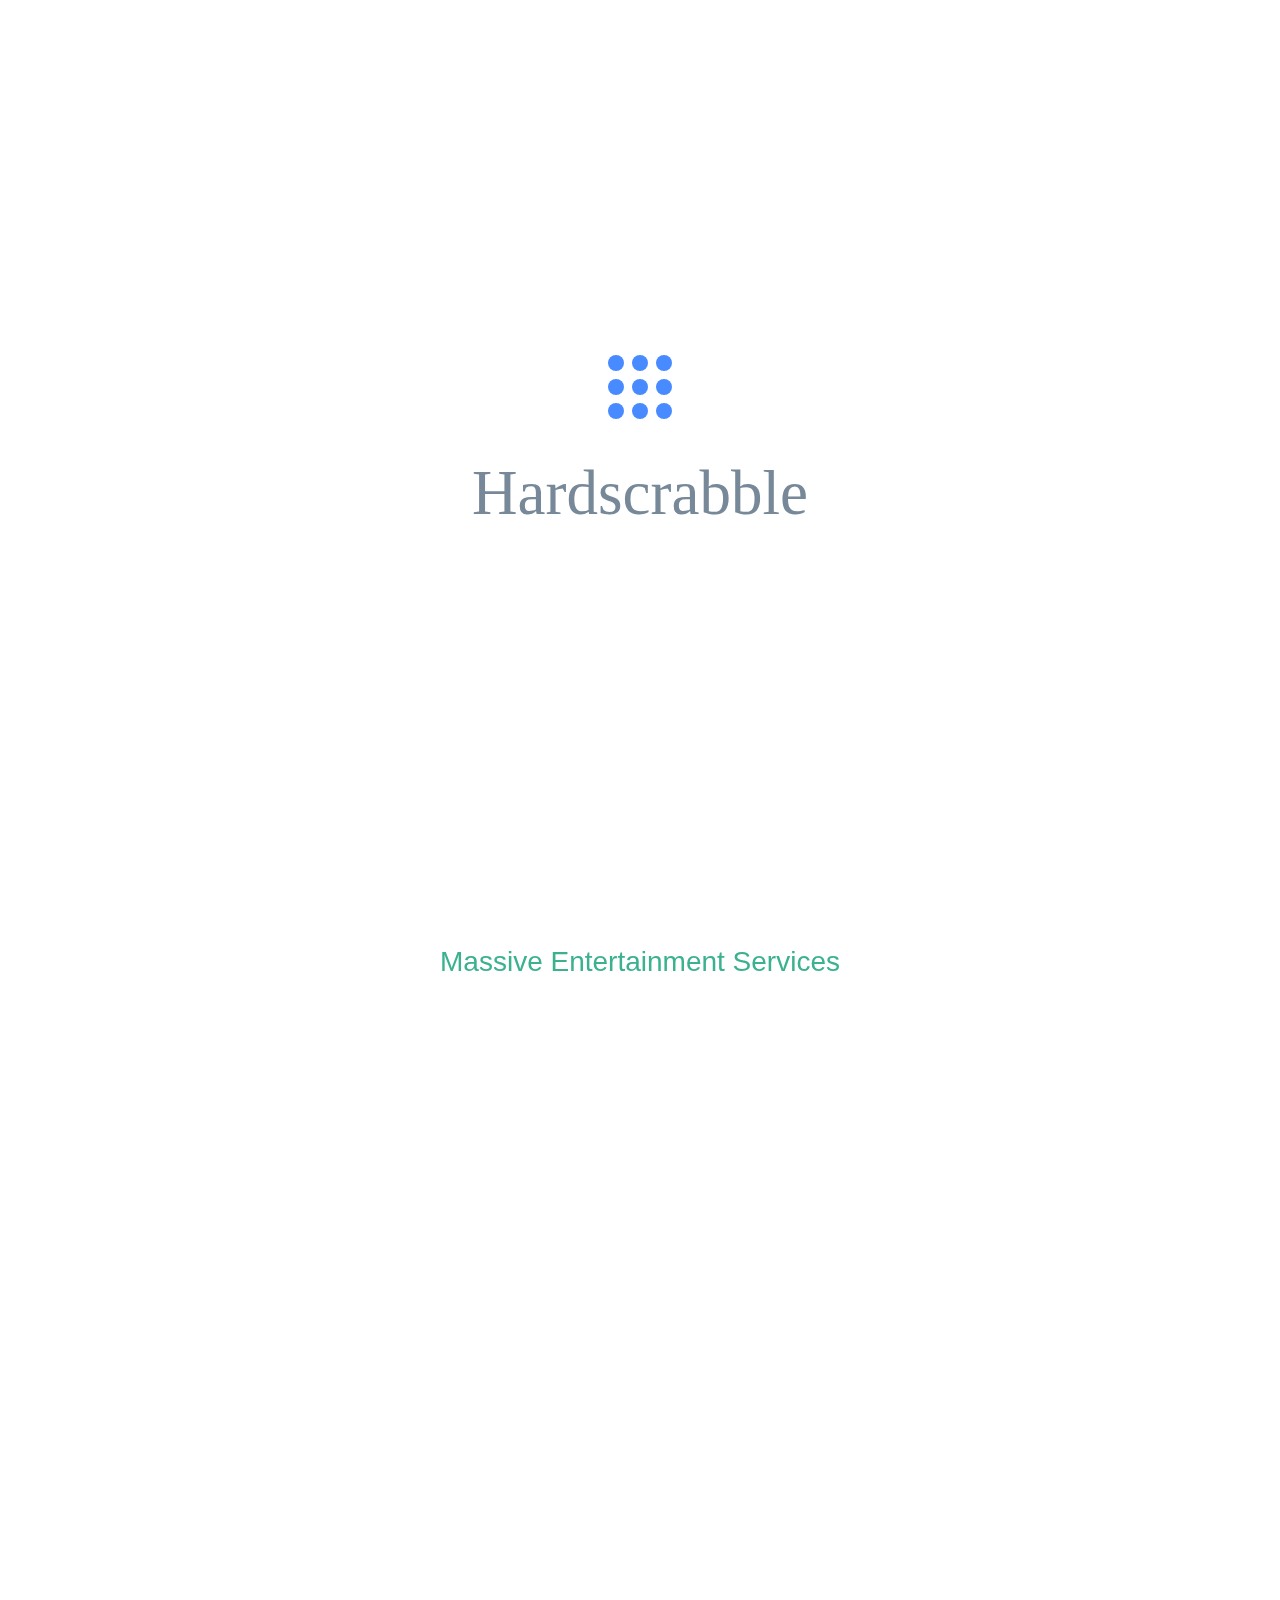
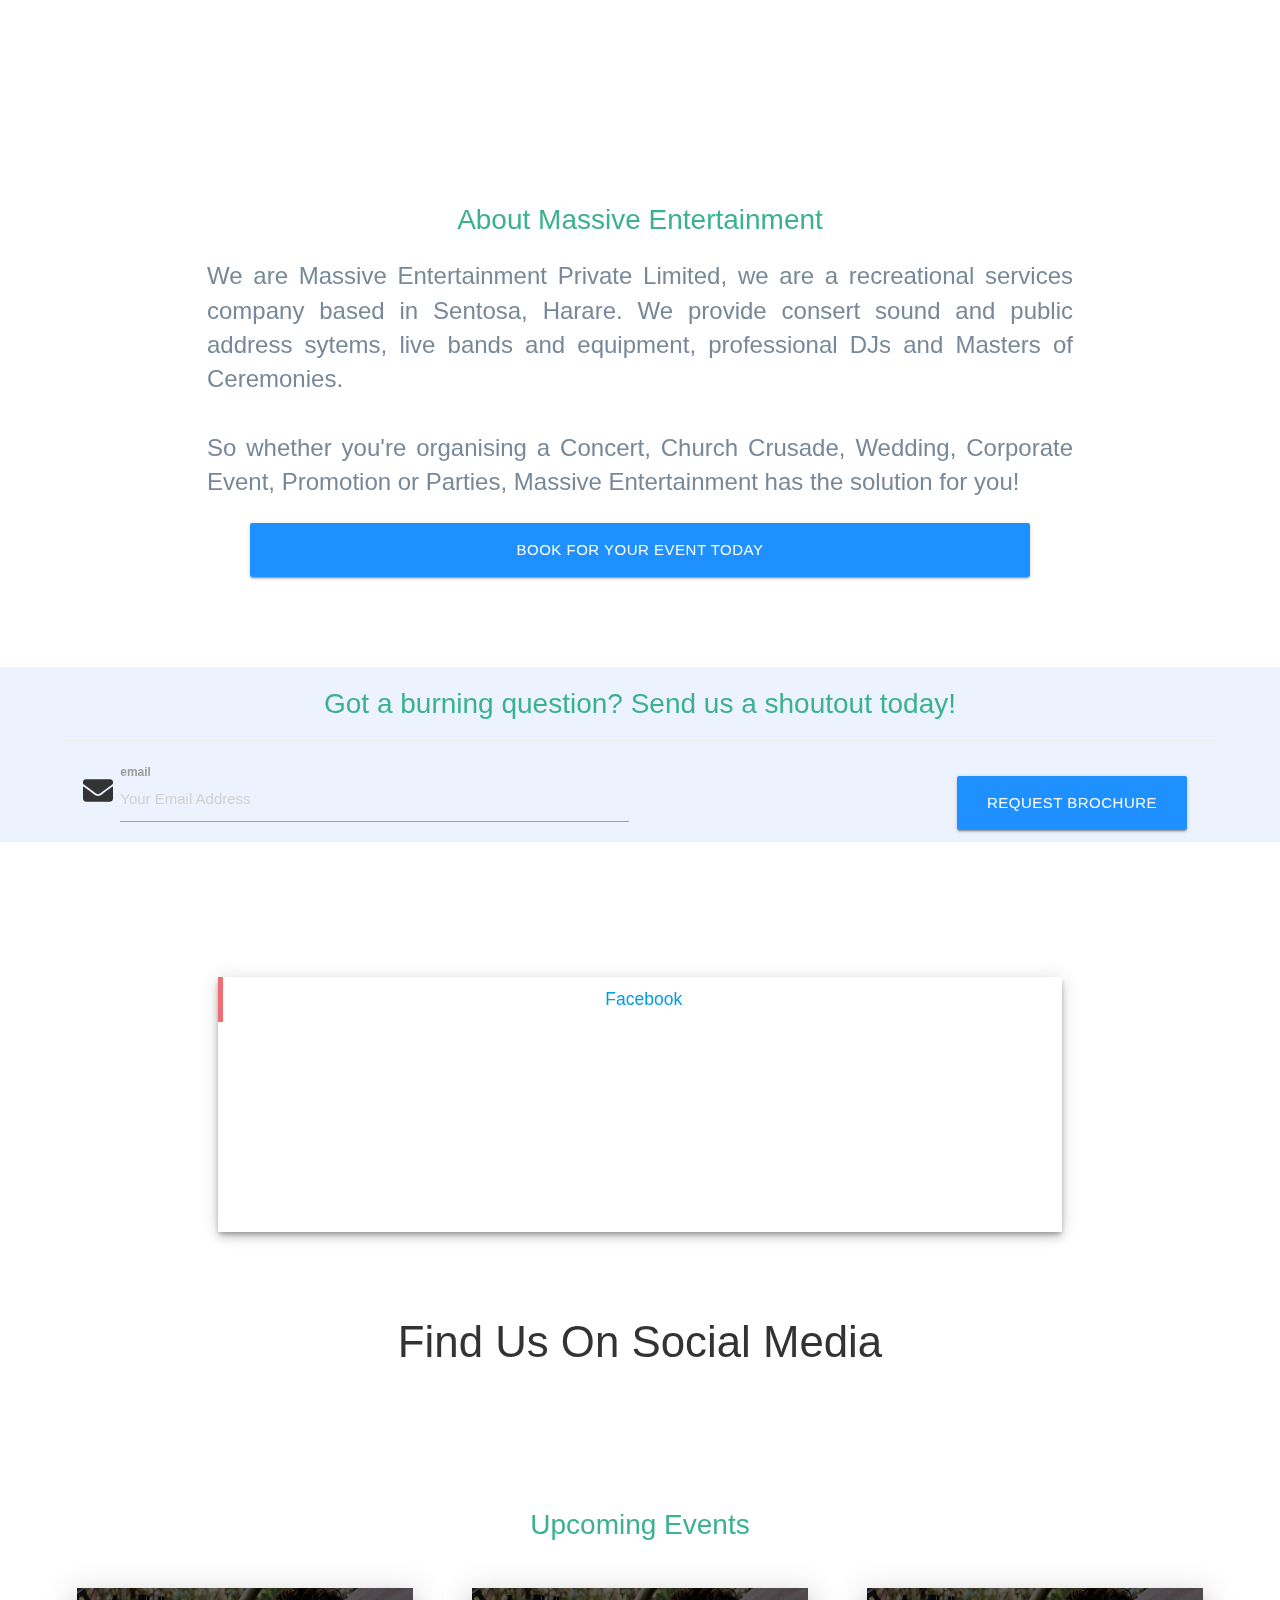
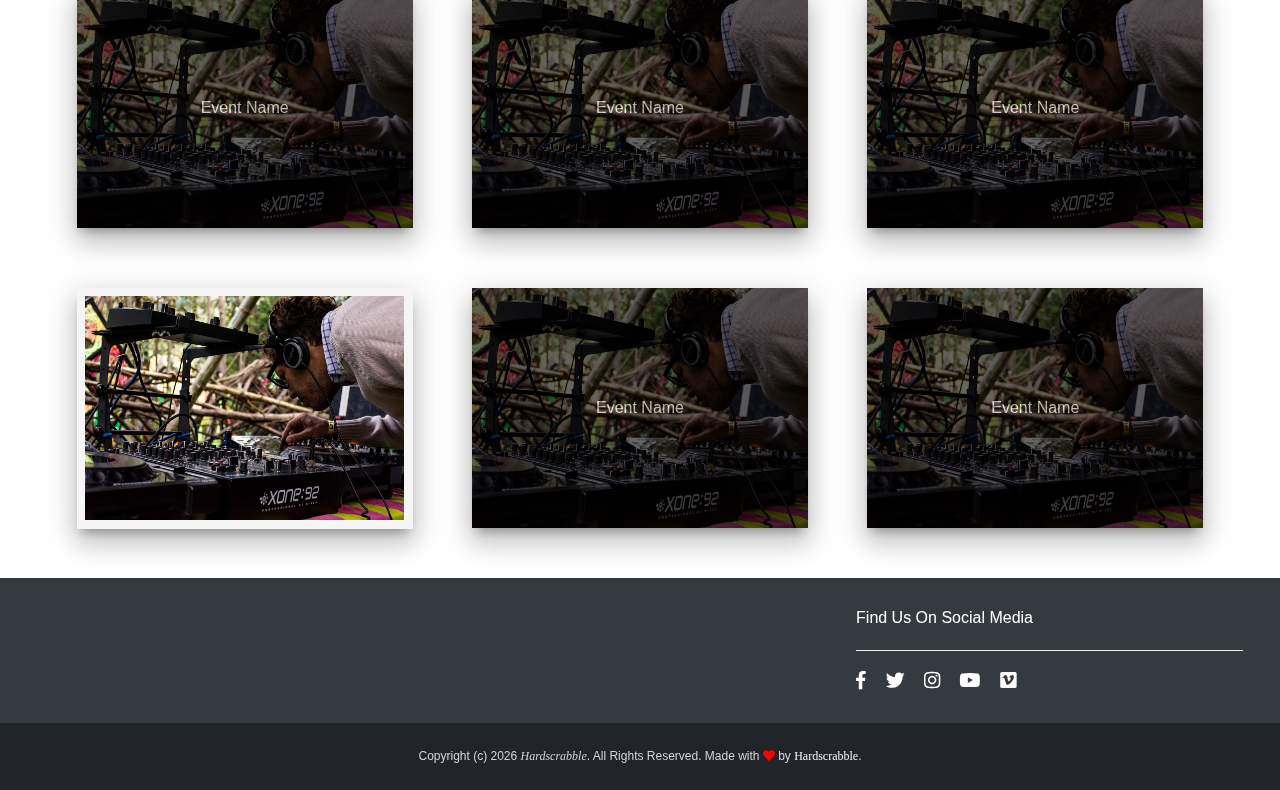
==== index.html @ 2da192d6 "index file" ====
<!DOCTYPE html><html lang="en"><head><title></title><link rel="shortcut icon" href="./app/img/favicon.ico" type="image/x-icon"><link rel="icon" href="./app/img/favicon.ico" type="image/x-icon"><meta charset="utf-8"><meta http-equiv="X-UA-Compatible" content="IE=edge" gt; meta name="description" content=""><meta name="viewport" content="initial-scale=1,maximum-scale=1"><meta name="theme-color" content="#009688"><meta name="title" content=""><meta name="description" content=""><meta name="author" content="Hardscrabble, hardscrabble.co.zw"><!-- <link rel="manifest" href="manifest.json"> --><link rel="stylesheet" href="app/css/app.css"><style media="screen">.pic_overlay {
            position: absolute;
            right: 0;
            left: 0;
            top: 0;
            width: 100%;
            height: 100%;
            background-color: black;
            color: white;
            opacity: .6;
            padding: 6px;
        }

        .item{
            width: 100%;
            height: 456px;
            padding: 4%;
        }
        .item-img{
            width: 100%;
            height: 456px;
        }

        /* The flip card container - set the width and height to whatever you want. We have added the border property to demonstrate that the flip itself goes out of the box on hover (remove perspective if you don't want the 3D effect */
        .flip-card {
          background-color: transparent;
          width: 300px;
          height: 500px;
          /*border: 1px solid #f1f1f1;*/
          perspective: 1000px; /* Remove this if you don't want the 3D effect */
        }
        .flip-card-news{
            width: 300px;
            height: 300px;
            background-color: transparent;
            perspective: 1000px;
        }

        /* This container is needed to position the front and back side */
        .flip-card-inner {
          position: relative;
          width: 100%;
          height: 100%;
          text-align: center;
          transition: transform 0.8s;
          transform-style: preserve-3d;
        }

        /* Do an horizontal flip when you move the mouse over the flip box container */
        .flip-card:hover .flip-card-inner {
          transform: rotateY(180deg);
        }

        .flip-card-news.flip>.flip-card-inner {
          transform: rotateX(180deg);
        }


        /* Position the front and back side */
        .flip-card-front, .flip-card-back {
          position: absolute;
          width: 100%;
          height: 100%;
          backface-visibility: hidden;
        }

        /* Style the front side (fallback if image is missing) */
        .flip-card-front {
          background-color: #bbb;
          color: black;
          /*background-image: url('./app/img/5.jpg');*/
        }

        /* Style the back side */
        .flip-card-back {
          background-color: whitesmoke;
          color: darkslategrey;
          transform: rotateY(180deg);
        }

        .flip-card-news>.flip-card-inner>.flip-card-back {
          background-color: whitesmoke;
          color: darkslategrey;
          transform: rotateX(180deg);
        }

        .flip-card-back #btnMoreServices{
            position: absolute;
            bottom: 2%;
            left: 5%;
        }</style><script type="text/javascript"></script></head><body><div id="fb-root"></div><script async defer="defer" crossorigin="anonymous" src="https://connect.facebook.net/en_GB/sdk.js#xfbml=1&version=v3.2"></script><div class="construction vh_center"><center><div class="vh_center vh_size" style=""><div class="lds-grid"><div></div><div></div><div></div><div></div><div></div><div></div><div></div><div></div><div></div></div></div><div class="vh_center vh_size" style=""><h1 class="special-meat" style="color: #778899;">Hardscrabble</h1></div></center></div><!-- header --><div class="header hide-on-large-only"><nav id="mainNav" class="navbar navbar-default navbar-fixed-top"><div class="nav-wrapper" id="example-navbar-collapse"><ul class="nav navbar-nav navbar-left"><li id="" class="home brand-logo"><span class="logo branding"><div class="fullscreen"><!--  --><!-- <img id="logo_white" src="..\app\img\text_logo_white.png" alt="KATFILMS ZIM, Zimbabwe's best wedding videography studio" width="175"> --><!-- <img id="logo_blek" src="..\app\img\text_logo_blek.png" alt="KATFILMS ZIM, Zimbabwe's best wedding videography studio" width="175" style="display:none"> --></div><div class="sm-screen"><!-- <img id="logo_minor_blek" src="..\app\img\logo_color.png" alt="KATFILMS ZIM, Zimbabwe's best wedding videography studio" width="80"> --></div></span></li></ul><ul id="listMain" class="right hide-on-med-and-down"><li class=""><a href="../" class="btn-flat transparent"><span>Home</span></a></li><li class="portfolio"><a href="../" class="btn-flat transparent"><span>Showcase</span></a></li><!-- <li class=""><a href="../about/" class="btn-flat transparent"><span> About Us</span></a></li> --><li class=""><a href="../contact/" class="btn-flat transparent"><span>Contact Us</span></a></li>&nbsp;&nbsp;&nbsp;&nbsp;</ul><ul id="nav-mobile" class="side-nav"><li id="" class=""><span class="hero-mobile-nav branding"><!-- <img id="" src="..\app\img\logo_w_text_blek.png" alt="KATFILMS ZIM, Zimbabwe's best wedding videography studio" width="199" style="margin: 2.5% 0%"> --></span></li><li class="closenav"><a href="../"><i class="far fa-images"></i> Showcase</a></li><!-- <li class="closenav "><a href="../about/"><i class="fas fa-info"></i> About Us</a></li> --><li class="closenav"><a href="../contact/"><i class="far fa-address-card"></i> Contact Us</a></li>&nbsp;&nbsp;&nbsp;&nbsp;</ul><span><a id="button-collapse" href="#" data-activates="nav-mobile" class="button-collapse menu-icon"><i class="fas fa-bars blackout"></i></a></span></div></nav></div><div id="hsHeader-abs" class="hsHeader-abs hsHeader hide-on-med-and-down"><ul class="left"><li class=""><a href="../" class="btn-flat transparent"><span>PLACE LOGO HERE</span></a></li></ul><ul id="" class="right"><li class="portfolio"><a href="../" class="btn-flat transparent"><span>Showcase</span></a></li><!-- <li class=""><a href="../about/" class="btn-flat transparent"><span> About Us</span></a></li> --><li class=""><a href="../contact/" class="btn-flat transparent"><span>Contact Us</span></a></li></ul></div><div class="hsHeader-fxd hsHeader hide-on-med-and-down"><ul class="left"><li class=""><a href="../" class="btn-flat transparent"><span>PLACE LOGO HERE</span></a></li></ul><ul id="" class="right"><li class="portfolio"><a href="../" class="btn-flat transparent"><span>Showcase</span></a></li><!-- <li class=""><a href="../about/" class="btn-flat transparent"><span> About Us</span></a></li> --><li class=""><a href="../contact/" class="btn-flat transparent"><span>Contact Us</span></a></li></ul></div><!-- parallax banner--><div class="parallax vh_center" data-image-src="app/img/party.gif" style="background-color: rgba(0, 0, 0, .2)"><center><h1 style="color: white; font-weight: 700; font-size: 64px">Massive Entertainment<br><small>Make it a Massive Event!</small></h1></center></div><!-- main div --><div id="divOne " style="min-height:100%;"><div id="divServices" style=""><div class="row" style="padding: 2%"><center><h3 class="secondary_text">Massive Entertainment Services</h3></center><div data-aos="zoom-in" data-aos-delay="250" data-aos-offset="50" class="col s12 m6 l4 flip-card" style="padding: 2.5%"><div class="flip-card-inner"><div class="flip-card-front z-depth-5"><img src="./app/img/band.jpg" style="width: 100%; height: 100%;"><div class="pic_overlay vh_center"><h3 id="" style="color: white; font-weight: 700">Live Bands</h3></div></div><div class="flip-card-back z-depth-5" style="padding: 2%"><h3>Hire Live Bands</h3><p class="justify-text">Massive Entertainment brings you the most exciting live bands that make your event one to remember</p><button id="btnMoreServices" class="btn-large waves-effect waves-light" type="submit" style="background-color: dodgerblue; color: white; width: 90%;">Book Today</button></div></div></div><div data-aos="zoom-in" data-aos-delay="550" data-aos-offset="50" class="col s12 m6 l4 flip-card" style="padding: 2.5%"><div class="flip-card-inner"><div class="flip-card-front z-depth-5"><img src="./app/img/event.jpg" style="width: 100%; height: 100%;"><div class="pic_overlay vh_center"><h3 id="" style="color: white; font-weight: 700">Event Equipment</h3></div></div><div class="flip-card-back z-depth-5" style="padding: 2%"><h3>Hire Event Equipment</h3><p class="justify-text">If you're throwing a party, planning a wedding or organizing a concert Massive Entertainment is your one-stop shop.</p><button id="btnMoreServices" class="btn-large waves-effect waves-light" type="submit" style="background-color: dodgerblue; color: white; width: 90%;">Book Today</button></div></div></div><div data-aos="zoom-in" data-aos-delay="750" data-aos-offset="50" class="col s12 m6 l4 flip-card" style="padding: 2.5%"><div class="flip-card-inner"><div class="flip-card-front z-depth-5"><img src="./app/img/mixer.jpg" style="width: 100%; height: 100%;"><div class="pic_overlay vh_center"><h3 id="" style="color: white; font-weight: 700">DJs & Masters of Ceremony</h3></div></div><div class="flip-card-back z-depth-5" style="padding: 2.5%"><h3>Hire Professionals</h3><p class="justify_text">You want your event to be a success, hire the right professional to make that happen. A Massive Entertainment we can provide you the perfect Event Professional for any occassion.</p><button id="btnMoreServices" class="btn-large waves-effect waves-light" type="submit" style="background-color: dodgerblue; color: white; width: 90%;">Book Today</button></div></div></div></div></div><!-- <hr> --><div id="divSpacer1" class="" data-parallax="scroll" data-image-src="app/img/6.jpg" style="display: block;height: 55%"><div class="container whiteout segement_text" style="width: 85%; height: 88%; padding: 3%"><h3 id="" style="color: white; font-weight: 700">Massive Entertainment.</h3><h5 id="" style="color: white; font-weight: 400">Make it a Massive Event.</h5><br><br></div></div><!-- <hr> --><div id="divAbout" class="container"><center><h3 class="secondary_text">About Massive Entertainment</h3><p class="tertiary_text justify_text">We are Massive Entertainment Private Limited, we are a recreational services company based in Sentosa, Harare. We provide consert sound and public address sytems, live bands and equipment, professional DJs and Masters of Ceremonies.<br><br>So whether you're organising a Concert, Church Crusade, Wedding, Corporate Event, Promotion or Parties, Massive Entertainment has the solution for you!</p><button id="" class="btn-large waves-effect waves-light" type="submit" style="background-color: dodgerblue; color: white; width: 90%;">Book For Your Event Today</button></center></div><!-- <hr> --><div id="divSpacer1" data-parallax="scroll" data-image-src="app/img/4.jpg" style="display: block;height: 55%; background-color: rgba(72, 138, 255, .1);"><div class="row" style="margin: 7% 5%"><center><h3 class="secondary_text">Got a burning question? Send us a shoutout today!</h3><hr class="tertiary_text"><form id="brochureForm"><div class="input-field col s12 m12 l6"><i class="fa fa-envelope prefix"></i> <input id="txt_contact_email" type="text" placeholder="Your Email Address" class="validate" required><label for="email">email</label></div><div class="captcha_wrapper col s12 m12 l3"><div id="capContactUs"></div></div><div class="input-field col s12 m12 l3"><button id="btnSendEnquiry" class="btn-large waves-effect waves-light" type="submit" style="background-color: dodgerblue; color: white">Request Brochure</button></div></form></center></div></div><!-- <hr> --><div id="divSocialTrust" class="container" style="padding: 2%"><center><div style="max-width: 100%; min-height: 255px" class="fb-page z-depth-3" data-href="https://www.facebook.com/facebook" data-tabs="events" data-small-header="false" data-adapt-container-width="true" data-hide-cover="false" data-show-facepile="true" data-width="500"><blockquote cite="https://www.facebook.com/facebook" class="fb-xfbml-parse-ignore"><a href="https://www.facebook.com/facebook">Facebook</a></blockquote></div></center></div><!-- <hr> --><div id="divSpacer1" class="" data-parallax="scroll" data-image-src="app/img/4.jpg" style="display: block;height: 55%"><div class="container whiteout segement_text" style="width: 85%; height: 88%; padding: 3%"><center><h3>Find Us On Social Media</h3><ul class="list-inline"><li><a href="https://www.facebook.com" target="_blank" data-aos="zoom-in" data-aos-delay="250" data-aos-offset="-1000" class="btn-floating btn-large waves-effect waves-light" style="background-color: #3B5998"><i class="fab fa-facebook-f"></i></a></li><li><a href="https://www.twitter.com" target="_blank" data-aos="zoom-in" data-aos-delay="500" data-aos-offset="-1000" class="btn-floating btn-large waves-effect waves-light" style="background-color: #1DA1F2"><i class="fab fa-twitter"></i></a></li><li><a href="https://www.instagram.com" target="_blank" data-aos="zoom-in" data-aos-delay="750" data-aos-offset="-1000" class="btn-floating btn-large waves-effect waves-light" style="background-color: #262626"><i class="fab fa-instagram"></i></a></li><li><a href="https://www.youtube.com" target="_blank" data-aos="zoom-in" data-aos-delay="1000" data-aos-offset="-1000" class="btn-floating btn-large waves-effect waves-light" style="background-color: #c4302b"><i class="fab fa-youtube"></i></a></li><li><a href="https://www.pinterest.com" target="_blank" data-aos="zoom-in" data-aos-delay="1000" data-aos-offset="-1000" class="btn-floating btn-large waves-effect waves-light" style="background-color: #c4302b"><i class="fab fa-pinterest"></i></a></li></ul></center></div></div><!-- <hr> --><div id="divEvents" class="container row" style="min-height: 456px; width: 95%"><center><h3 class="secondary_text">Upcoming Events</h3></center><div class="col s12 m6 l4 flip-card-news" style="padding: 2.5%"><div class="flip-card-inner"><div class="flip-card-front z-depth-5"><img src="./app/img/mixer.jpg" style="width: 100%; height: 100%;"><div class="pic_overlay vh_center"><p id="" style="color: white; font-weight: 500">Event Name</p></div></div><div class="flip-card-back z-depth-5" style="padding: 2.5%"><img src="./app/img/mixer.jpg" style="width: 100%; height: 100%;"></div></div></div><div class="col s12 m6 l4 flip-card-news" style="padding: 2.5%"><div class="flip-card-inner"><div class="flip-card-front z-depth-5"><img src="./app/img/mixer.jpg" style="width: 100%; height: 100%;"><div class="pic_overlay vh_center"><p id="" style="color: white; font-weight: 500">Event Name</p></div></div><div class="flip-card-back z-depth-5" style="padding: 2.5%"><img src="./app/img/mixer.jpg" style="width: 100%; height: 100%;"></div></div></div><div class="col s12 m6 l4 flip-card-news" style="padding: 2.5%"><div class="flip-card-inner"><div class="flip-card-front z-depth-5"><img src="./app/img/mixer.jpg" style="width: 100%; height: 100%;"><div class="pic_overlay vh_center"><p id="" style="color: white; font-weight: 500">Event Name</p></div></div><div class="flip-card-back z-depth-5" style="padding: 2.5%"><img src="./app/img/mixer.jpg" style="width: 100%; height: 100%;"></div></div></div><div class="col s12 m6 l4 flip-card-news flip" style="padding: 2.5%"><div class="flip-card-inner"><div class="flip-card-front z-depth-5"><img src="./app/img/mixer.jpg" style="width: 100%; height: 100%;"><div class="pic_overlay vh_center"><p id="" style="color: white; font-weight: 500">Event Name</p></div></div><div class="flip-card-back z-depth-5" style="padding: 2.5%"><img src="./app/img/mixer.jpg" style="width: 100%; height: 100%;"></div></div></div><div class="col s12 m6 l4 flip-card-news" style="padding: 2.5%"><div class="flip-card-inner"><div class="flip-card-front z-depth-5"><img src="./app/img/mixer.jpg" style="width: 100%; height: 100%;"><div class="pic_overlay vh_center"><p id="" style="color: white; font-weight: 500">Event Name</p></div></div><div class="flip-card-back z-depth-5" style="padding: 2.5%"><img src="./app/img/mixer.jpg" style="width: 100%; height: 100%;"></div></div></div><div class="col s12 m6 l4 flip-card-news" style="padding: 2.5%"><div class="flip-card-inner"><div class="flip-card-front z-depth-5"><img src="./app/img/mixer.jpg" style="width: 100%; height: 100%;"><div class="pic_overlay vh_center"><p id="" style="color: white; font-weight: 500">Event Name</p></div></div><div class="flip-card-back z-depth-5" style="padding: 2.5%"><img src="./app/img/mixer.jpg" style="width: 100%; height: 100%;"></div></div></div></div><!-- <hr> --><div id="divFooter" class="" style="width:100%;height:auto; margin:0; padding:0; background-color: #343a40"><div class="row" style="padding: 1% 2%;"><div class="col s12 m12 l3"></div><div class="col s12 m6 l5"></div><div class="col s12 m6 l4"><p class="" style="color: white">Find Us On Social Media</p><hr><a href="#" style="color: white" class="button fab fa-facebook-f fa-lg"></a>&nbsp;&nbsp;&nbsp;&nbsp; <a href="#" style="color: white" class="button fab fa-twitter fa-lg"></a>&nbsp;&nbsp;&nbsp;&nbsp; <a href="#" style="color: white" class="button fab fa-instagram fa-lg"></a>&nbsp;&nbsp;&nbsp;&nbsp; <a href="#" style="color: white" class="button fab fa-youtube fa-lg"></a>&nbsp;&nbsp;&nbsp;&nbsp; <a href="#" style="color: white" class="button fab fa-vimeo fa-lg"></a>&nbsp;&nbsp;&nbsp;&nbsp;<br></div></div><div class="text-center" style="width:100%; background-color: #212529; padding: 1%"><md-content class="md-padding"><p style="color: lightgrey; font-weight: 300; font-size: 12px">Copyright (c) <span id="footer_year"></span> <i style="font-family: Magneto; color: lightgrey">Hardscrabble</i>. All Rights Reserved. Made with <i id="heart" class="fas fa-heart" style="color: red;"></i> by <a target="_blank" href="http://hardscrabble.co.zw" style="font-family: magneto; color: whitesmoke">Hardscrabble</a>.</p></md-content></div></div><div style="" class="scroll_top"><button class="btn transparent btn-flat btn-floating btn-large"><i class="fas fa-arrow-up" style="color: #55616A;"></i><br></button><br></div></div><input type="hidden" name="" value="" id="hdn_package"><link rel="stylesheet" href="app/css/minor.css"><script src="app/app.js" async></script><script src="https://www.google.com/recaptcha/api.js?onload=onloadCallback&render=explicit" async defer="defer"></script><!-- <script type="text/javascript">
        function callMeFlipper(){
            $('.flip-card-news').toggleClass('flip');
        }
        $(document).ready(function(){
            setInterval(function () {
                callMeFlipper()
            }, 9520);
        })

        AOS.init({
            offset: 200,
            duration: 600,
            easing: 'ease-in-sine',
            delay: 100,
        });
    </script> --><!-- Make a sequential auto flip cards --><!-- [1] grab the right elements and apply the flipping class --><!-- [2] delay application of flip class on each elem by time t  --><!-- [3] go over again and unflip each flipped elem.  --></body></html>
---- app/css/app.css ----
.glyphicon,address{font-style:normal}.btn-group>.btn-group,.btn-toolbar .btn-group,.btn-toolbar .input-group,.col-xs-1,.col-xs-10,.col-xs-11,.col-xs-12,.col-xs-2,.col-xs-3,.col-xs-4,.col-xs-5,.col-xs-6,.col-xs-7,.col-xs-8,.col-xs-9,.dropdown-menu{float:left}*,:after,:before,input[type=search]{-webkit-box-sizing:border-box;-moz-box-sizing:border-box}.btn,.no-select,input[type=range],input[type=range]+.thumb{-webkit-user-select:none;-moz-user-select:none;-ms-user-select:none}a.text-danger:hover,a.text-warning:hover,a:active,a:focus,a:hover{text-decoration:none}.navbar-fixed-bottom .navbar-collapse,.navbar-fixed-top .navbar-collapse,.pre-scrollable{max-height:340px}.tabs .tab a,.truncate{text-overflow:ellipsis}.toast,pre{word-break:break-all}.btn,.btn-flat,.btn-large,.collapsible-header,.waves-effect,a,html{-webkit-tap-highlight-color:transparent}.hiddendiv,pre{word-wrap:break-word}.lds-grid{display:inline-block;position:relative;width:80px;height:80px}.lds-grid div{position:absolute;width:16px;height:16px;border-radius:50%;background:#488aff;animation:lds-grid 1.2s linear infinite}.lds-grid div:nth-child(1){top:8px;left:8px;animation-delay:0s}.lds-grid div:nth-child(2){top:8px;left:32px;animation-delay:-.4s}.lds-grid div:nth-child(3){top:8px;left:56px;animation-delay:-.8s}.lds-grid div:nth-child(4){top:32px;left:8px;animation-delay:-.4s}.lds-grid div:nth-child(5){top:32px;left:32px;animation-delay:-.8s}.lds-grid div:nth-child(6){top:32px;left:56px;animation-delay:-1.2s}.lds-grid div:nth-child(7){top:56px;left:8px;animation-delay:-.8s}.lds-grid div:nth-child(8){top:56px;left:32px;animation-delay:-1.2s}.lds-grid div:nth-child(9){top:56px;left:56px;animation-delay:-1.6s}@keyframes lds-grid{0%,100%{opacity:1}50%{opacity:.5}}/*!
 * Bootstrap v3.3.1 (http://getbootstrap.com)
 * Copyright 2011-2014 Twitter, Inc.
 * Licensed under MIT (https://github.com/twbs/bootstrap/blob/master/LICENSE)
 *//*! normalize.css v3.0.2 | MIT License | git.io/normalize */button,input,optgroup,select,textarea{color:inherit}button::-moz-focus-inner,input::-moz-focus-inner{border:0}/*! Source: https://github.com/h5bp/html5-boilerplate/blob/master/src/css/main.css */@media print{blockquote,img,pre,tr{page-break-inside:avoid}*,:after,:before{color:#000!important;text-shadow:none!important;background:0 0!important;-webkit-box-shadow:none!important;box-shadow:none!important}a,a:visited{text-decoration:none}a[href]:after{content:" (" attr(href) ")"}abbr[title]:after{content:" (" attr(title) ")"}a[href^="javascript:"]:after,a[href^="#"]:after{content:""}blockquote,pre{border:1px solid #999}thead{display:table-header-group}img{max-width:100%!important}h2,h3,p{orphans:3;widows:3}h2,h3{page-break-after:avoid}select{background:#fff!important}.navbar{display:none}.btn>.caret,.dropup>.btn>.caret{border-top-color:#000!important}.label{border:1px solid #000}.table{border-collapse:collapse!important}.table td,.table th{background-color:#fff!important}.table-bordered td,.table-bordered th{border:1px solid #ddd!important}}.dropdown-menu,.modal-content{-webkit-background-clip:padding-box}.btn,.btn-danger.active,.btn-danger:active,.btn-default.active,.btn-default:active,.btn-info.active,.btn-info:active,.btn-primary.active,.btn-primary:active,.btn-warning.active,.btn-warning:active,.btn.active,.btn:active,.dropdown-menu>.disabled>a:focus,.dropdown-menu>.disabled>a:hover,.form-control,.navbar-toggle,.open>.dropdown-toggle.btn-danger,.open>.dropdown-toggle.btn-default,.open>.dropdown-toggle.btn-info,.open>.dropdown-toggle.btn-primary,.open>.dropdown-toggle.btn-warning{background-image:none}.img-thumbnail,body{background-color:#fff}@font-face{font-family:'Glyphicons Halflings';src:url(/app/css/fonts/glyphicons-halflings-regular.eot);src:url(/app/css/fonts/glyphicons-halflings-regular.eot?#iefix) format('embedded-opentype'),url(/app/css/fonts/glyphicons-halflings-regular.woff) format('woff'),url(/app/css/fonts/glyphicons-halflings-regular.ttf) format('truetype'),url(/app/css/fonts/glyphicons-halflings-regular.svg#glyphicons_halflingsregular) format('svg')}.glyphicon{position:relative;top:1px;display:inline-block;font-family:'Glyphicons Halflings';font-weight:400;line-height:1;-webkit-font-smoothing:antialiased;-moz-osx-font-smoothing:grayscale}.glyphicon-asterisk:before{content:"\2a"}.glyphicon-plus:before{content:"\2b"}.glyphicon-eur:before,.glyphicon-euro:before{content:"\20ac"}.glyphicon-minus:before{content:"\2212"}.glyphicon-cloud:before{content:"\2601"}.glyphicon-envelope:before{content:"\2709"}.glyphicon-pencil:before{content:"\270f"}.glyphicon-glass:before{content:"\e001"}.glyphicon-music:before{content:"\e002"}.glyphicon-search:before{content:"\e003"}.glyphicon-heart:before{content:"\e005"}.glyphicon-star:before{content:"\e006"}.glyphicon-star-empty:before{content:"\e007"}.glyphicon-user:before{content:"\e008"}.glyphicon-film:before{content:"\e009"}.glyphicon-th-large:before{content:"\e010"}.glyphicon-th:before{content:"\e011"}.glyphicon-th-list:before{content:"\e012"}.glyphicon-ok:before{content:"\e013"}.glyphicon-remove:before{content:"\e014"}.glyphicon-zoom-in:before{content:"\e015"}.glyphicon-zoom-out:before{content:"\e016"}.glyphicon-off:before{content:"\e017"}.glyphicon-signal:before{content:"\e018"}.glyphicon-cog:before{content:"\e019"}.glyphicon-trash:before{content:"\e020"}.glyphicon-home:before{content:"\e021"}.glyphicon-file:before{content:"\e022"}.glyphicon-time:before{content:"\e023"}.glyphicon-road:before{content:"\e024"}.glyphicon-download-alt:before{content:"\e025"}.glyphicon-download:before{content:"\e026"}.glyphicon-upload:before{content:"\e027"}.glyphicon-inbox:before{content:"\e028"}.glyphicon-play-circle:before{content:"\e029"}.glyphicon-repeat:before{content:"\e030"}.glyphicon-refresh:before{content:"\e031"}.glyphicon-list-alt:before{content:"\e032"}.glyphicon-lock:before{content:"\e033"}.glyphicon-flag:before{content:"\e034"}.glyphicon-headphones:before{content:"\e035"}.glyphicon-volume-off:before{content:"\e036"}.glyphicon-volume-down:before{content:"\e037"}.glyphicon-volume-up:before{content:"\e038"}.glyphicon-qrcode:before{content:"\e039"}.glyphicon-barcode:before{content:"\e040"}.glyphicon-tag:before{content:"\e041"}.glyphicon-tags:before{content:"\e042"}.glyphicon-book:before{content:"\e043"}.glyphicon-bookmark:before{content:"\e044"}.glyphicon-print:before{content:"\e045"}.glyphicon-camera:before{content:"\e046"}.glyphicon-font:before{content:"\e047"}.glyphicon-bold:before{content:"\e048"}.glyphicon-italic:before{content:"\e049"}.glyphicon-text-height:before{content:"\e050"}.glyphicon-text-width:before{content:"\e051"}.glyphicon-align-left:before{content:"\e052"}.glyphicon-align-center:before{content:"\e053"}.glyphicon-align-right:before{content:"\e054"}.glyphicon-align-justify:before{content:"\e055"}.glyphicon-list:before{content:"\e056"}.glyphicon-indent-left:before{content:"\e057"}.glyphicon-indent-right:before{content:"\e058"}.glyphicon-facetime-video:before{content:"\e059"}.glyphicon-picture:before{content:"\e060"}.glyphicon-map-marker:before{content:"\e062"}.glyphicon-adjust:before{content:"\e063"}.glyphicon-tint:before{content:"\e064"}.glyphicon-edit:before{content:"\e065"}.glyphicon-share:before{content:"\e066"}.glyphicon-check:before{content:"\e067"}.glyphicon-move:before{content:"\e068"}.glyphicon-step-backward:before{content:"\e069"}.glyphicon-fast-backward:before{content:"\e070"}.glyphicon-backward:before{content:"\e071"}.glyphicon-play:before{content:"\e072"}.glyphicon-pause:before{content:"\e073"}.glyphicon-stop:before{content:"\e074"}.glyphicon-forward:before{content:"\e075"}.glyphicon-fast-forward:before{content:"\e076"}.glyphicon-step-forward:before{content:"\e077"}.glyphicon-eject:before{content:"\e078"}.glyphicon-chevron-left:before{content:"\e079"}.glyphicon-chevron-right:before{content:"\e080"}.glyphicon-plus-sign:before{content:"\e081"}.glyphicon-minus-sign:before{content:"\e082"}.glyphicon-remove-sign:before{content:"\e083"}.glyphicon-ok-sign:before{content:"\e084"}.glyphicon-question-sign:before{content:"\e085"}.glyphicon-info-sign:before{content:"\e086"}.glyphicon-screenshot:before{content:"\e087"}.glyphicon-remove-circle:before{content:"\e088"}.glyphicon-ok-circle:before{content:"\e089"}.glyphicon-ban-circle:before{content:"\e090"}.glyphicon-arrow-left:before{content:"\e091"}.glyphicon-arrow-right:before{content:"\e092"}.glyphicon-arrow-up:before{content:"\e093"}.glyphicon-arrow-down:before{content:"\e094"}.glyphicon-share-alt:before{content:"\e095"}.glyphicon-resize-full:before{content:"\e096"}.glyphicon-resize-small:before{content:"\e097"}.glyphicon-exclamation-sign:before{content:"\e101"}.glyphicon-gift:before{content:"\e102"}.glyphicon-leaf:before{content:"\e103"}.glyphicon-fire:before{content:"\e104"}.glyphicon-eye-open:before{content:"\e105"}.glyphicon-eye-close:before{content:"\e106"}.glyphicon-warning-sign:before{content:"\e107"}.glyphicon-plane:before{content:"\e108"}.glyphicon-calendar:before{content:"\e109"}.glyphicon-random:before{content:"\e110"}.glyphicon-comment:before{content:"\e111"}.glyphicon-magnet:before{content:"\e112"}.glyphicon-chevron-up:before{content:"\e113"}.glyphicon-chevron-down:before{content:"\e114"}.glyphicon-retweet:before{content:"\e115"}.glyphicon-shopping-cart:before{content:"\e116"}.glyphicon-folder-close:before{content:"\e117"}.glyphicon-folder-open:before{content:"\e118"}.glyphicon-resize-vertical:before{content:"\e119"}.glyphicon-resize-horizontal:before{content:"\e120"}.glyphicon-hdd:before{content:"\e121"}.glyphicon-bullhorn:before{content:"\e122"}.glyphicon-bell:before{content:"\e123"}.glyphicon-certificate:before{content:"\e124"}.glyphicon-thumbs-up:before{content:"\e125"}.glyphicon-thumbs-down:before{content:"\e126"}.glyphicon-hand-right:before{content:"\e127"}.glyphicon-hand-left:before{content:"\e128"}.glyphicon-hand-up:before{content:"\e129"}.glyphicon-hand-down:before{content:"\e130"}.glyphicon-circle-arrow-right:before{content:"\e131"}.glyphicon-circle-arrow-left:before{content:"\e132"}.glyphicon-circle-arrow-up:before{content:"\e133"}.glyphicon-circle-arrow-down:before{content:"\e134"}.glyphicon-globe:before{content:"\e135"}.glyphicon-wrench:before{content:"\e136"}.glyphicon-tasks:before{content:"\e137"}.glyphicon-filter:before{content:"\e138"}.glyphicon-briefcase:before{content:"\e139"}.glyphicon-fullscreen:before{content:"\e140"}.glyphicon-dashboard:before{content:"\e141"}.glyphicon-paperclip:before{content:"\e142"}.glyphicon-heart-empty:before{content:"\e143"}.glyphicon-link:before{content:"\e144"}.glyphicon-phone:before{content:"\e145"}.glyphicon-pushpin:before{content:"\e146"}.glyphicon-usd:before{content:"\e148"}.glyphicon-gbp:before{content:"\e149"}.glyphicon-sort:before{content:"\e150"}.glyphicon-sort-by-alphabet:before{content:"\e151"}.glyphicon-sort-by-alphabet-alt:before{content:"\e152"}.glyphicon-sort-by-order:before{content:"\e153"}.glyphicon-sort-by-order-alt:before{content:"\e154"}.glyphicon-sort-by-attributes:before{content:"\e155"}.glyphicon-sort-by-attributes-alt:before{content:"\e156"}.glyphicon-unchecked:before{content:"\e157"}.glyphicon-expand:before{content:"\e158"}.glyphicon-collapse-down:before{content:"\e159"}.glyphicon-collapse-up:before{content:"\e160"}.glyphicon-log-in:before{content:"\e161"}.glyphicon-flash:before{content:"\e162"}.glyphicon-log-out:before{content:"\e163"}.glyphicon-new-window:before{content:"\e164"}.glyphicon-record:before{content:"\e165"}.glyphicon-save:before{content:"\e166"}.glyphicon-open:before{content:"\e167"}.glyphicon-saved:before{content:"\e168"}.glyphicon-import:before{content:"\e169"}.glyphicon-export:before{content:"\e170"}.glyphicon-send:before{content:"\e171"}.glyphicon-floppy-disk:before{content:"\e172"}.glyphicon-floppy-saved:before{content:"\e173"}.glyphicon-floppy-remove:before{content:"\e174"}.glyphicon-floppy-save:before{content:"\e175"}.glyphicon-floppy-open:before{content:"\e176"}.glyphicon-credit-card:before{content:"\e177"}.glyphicon-transfer:before{content:"\e178"}.glyphicon-cutlery:before{content:"\e179"}.glyphicon-header:before{content:"\e180"}.glyphicon-compressed:before{content:"\e181"}.glyphicon-earphone:before{content:"\e182"}.glyphicon-phone-alt:before{content:"\e183"}.glyphicon-tower:before{content:"\e184"}.glyphicon-stats:before{content:"\e185"}.glyphicon-sd-video:before{content:"\e186"}.glyphicon-hd-video:before{content:"\e187"}.glyphicon-subtitles:before{content:"\e188"}.glyphicon-sound-stereo:before{content:"\e189"}.glyphicon-sound-dolby:before{content:"\e190"}.glyphicon-sound-5-1:before{content:"\e191"}.glyphicon-sound-6-1:before{content:"\e192"}.glyphicon-sound-7-1:before{content:"\e193"}.glyphicon-copyright-mark:before{content:"\e194"}.glyphicon-registration-mark:before{content:"\e195"}.glyphicon-cloud-download:before{content:"\e197"}.glyphicon-cloud-upload:before{content:"\e198"}.glyphicon-tree-conifer:before{content:"\e199"}.glyphicon-tree-deciduous:before{content:"\e200"}html{font-size:10px;-ms-text-size-adjust:100%;-webkit-text-size-adjust:100%}body{font-size:14px;line-height:1.42857143;color:#333}button,input,select,textarea{font-family:inherit;font-size:inherit;line-height:inherit}a:focus,a:hover{color:#23527c}a:focus{outline:dotted thin;outline:-webkit-focus-ring-color auto 5px;outline-offset:-2px}img{vertical-align:middle}.carousel-inner>.item>a>img,.carousel-inner>.item>img,.img-responsive,.thumbnail a>img,.thumbnail>img{display:block;max-width:100%;height:auto}.img-rounded{border-radius:6px}.img-thumbnail{display:inline-block;max-width:100%;height:auto;padding:4px;line-height:1.42857143;border:1px solid #ddd;border-radius:4px;-webkit-transition:all .2s ease-in-out;-o-transition:all .2s ease-in-out;transition:all .2s ease-in-out}.img-circle{border-radius:50%}hr{-webkit-box-sizing:content-box;-moz-box-sizing:content-box;margin-top:20px;margin-bottom:20px;border:0;border-top:1px solid #eee}.sr-only{position:absolute;width:1px;height:1px;padding:0;margin:-1px;overflow:hidden;clip:rect(0,0,0,0);border:0}.sr-only-focusable:active,.sr-only-focusable:focus{position:static;width:auto;height:auto;margin:0;overflow:visible;clip:auto}.lead{margin-bottom:20px;font-size:16px;font-weight:300;line-height:1.4}dt,kbd kbd,label{font-weight:700}address,blockquote .small,blockquote footer,blockquote small,dd,dt,pre{line-height:1.42857143}@media (min-width:768px){.lead{font-size:21px}}.small,small{font-size:85%}.mark,mark{padding:.2em;background-color:#fcf8e3}.list-inline,.list-unstyled{padding-left:0;list-style:none}.text-left{text-align:left}.text-right{text-align:right}.text-center{text-align:center}.text-justify{text-align:justify}.text-nowrap{white-space:nowrap}.text-lowercase{text-transform:lowercase}.text-uppercase{text-transform:uppercase}.text-capitalize{text-transform:capitalize}.text-muted{color:#777}a.text-primary:hover{color:#286090}.text-success{color:#3c763d}a.text-success:hover{color:#2b542c}.text-info{color:#31708f}a.text-info:hover{color:#245269}.text-warning{color:#8a6d3b}a.text-warning:hover{color:#66512c}.text-danger{color:#a94442}a.text-danger:hover{color:#843534}.bg-primary{color:#fff;background-color:#3f51b5}a.bg-primary:hover{background-color:#286090}.bg-success{background-color:#dff0d8}a.bg-success:hover{background-color:#c1e2b3}.bg-info{background-color:#d9edf7}a.bg-info:hover{background-color:#afd9ee}.bg-warning{background-color:#fcf8e3}a.bg-warning:hover{background-color:#f7ecb5}.bg-danger{background-color:#f2dede}a.bg-danger:hover{background-color:#e4b9b9}pre code,table{background-color:transparent}.page-header{padding-bottom:9px;margin:40px 0 20px;border-bottom:1px solid #eee}dl,ol,ul{margin-top:0}blockquote ol:last-child,blockquote p:last-child,blockquote ul:last-child,ol ol,ol ul,ul ol,ul ul{margin-bottom:0}address,dl{margin-bottom:20px}ol,ul{margin-bottom:10px}.list-inline{margin-left:-5px}.list-inline>li{display:inline-block;padding-right:5px;padding-left:5px}dd{margin-left:0}@media (min-width:768px){.dl-horizontal dt{float:left;width:160px;overflow:hidden;clear:left;text-align:right;text-overflow:ellipsis;white-space:nowrap}.dl-horizontal dd{margin-left:180px}.container{width:750px}}abbr[data-original-title],abbr[title]{cursor:help;border-bottom:1px dotted #777}.initialism{font-size:90%;text-transform:uppercase}blockquote{padding:10px 20px;font-size:17.5px}blockquote .small,blockquote footer,blockquote small{display:block;font-size:80%;color:#777}legend,pre{display:block;color:#333}blockquote .small:before,blockquote footer:before,blockquote small:before{content:'\2014 \00A0'}.blockquote-reverse,blockquote.pull-right{padding-right:15px;padding-left:0;text-align:right;border-right:5px solid #eee;border-left:0}code,kbd{padding:2px 4px}.blockquote-reverse .small:before,.blockquote-reverse footer:before,.blockquote-reverse small:before,blockquote.pull-right .small:before,blockquote.pull-right footer:before,blockquote.pull-right small:before{content:''}.blockquote-reverse .small:after,.blockquote-reverse footer:after,.blockquote-reverse small:after,blockquote.pull-right .small:after,blockquote.pull-right footer:after,blockquote.pull-right small:after{content:'\00A0 \2014'}code{color:#c7254e;background-color:#f9f2f4;border-radius:4px}kbd{color:#fff;background-color:#333;border-radius:3px;-webkit-box-shadow:inset 0 -1px 0 rgba(0,0,0,.25);box-shadow:inset 0 -1px 0 rgba(0,0,0,.25)}kbd kbd{padding:0;font-size:100%;-webkit-box-shadow:none;box-shadow:none}pre{padding:9.5px;margin:0 0 10px;background-color:#f5f5f5;border:1px solid #ccc;border-radius:4px}.container,.container-fluid{margin-right:auto;margin-left:auto}pre code{padding:0;font-size:inherit;color:inherit;white-space:pre-wrap;border-radius:0}.container,.container-fluid{padding-right:15px;padding-left:15px}.pre-scrollable{overflow-y:scroll}@media (min-width:992px){.container{width:970px}}@media (min-width:1200px){.container{width:1170px}}.col-lg-1,.col-lg-10,.col-lg-11,.col-lg-12,.col-lg-2,.col-lg-3,.col-lg-4,.col-lg-5,.col-lg-6,.col-lg-7,.col-lg-8,.col-lg-9,.col-md-1,.col-md-10,.col-md-11,.col-md-12,.col-md-2,.col-md-3,.col-md-4,.col-md-5,.col-md-6,.col-md-7,.col-md-8,.col-md-9,.col-sm-1,.col-sm-10,.col-sm-11,.col-sm-12,.col-sm-2,.col-sm-3,.col-sm-4,.col-sm-5,.col-sm-6,.col-sm-7,.col-sm-8,.col-sm-9,.col-xs-1,.col-xs-10,.col-xs-11,.col-xs-12,.col-xs-2,.col-xs-3,.col-xs-4,.col-xs-5,.col-xs-6,.col-xs-7,.col-xs-8,.col-xs-9{position:relative;min-height:1px;padding-right:15px;padding-left:15px}.col-xs-12{width:100%}.col-xs-11{width:91.66666667%}.col-xs-10{width:83.33333333%}.col-xs-9{width:75%}.col-xs-8{width:66.66666667%}.col-xs-7{width:58.33333333%}.col-xs-6{width:50%}.col-xs-5{width:41.66666667%}.col-xs-4{width:33.33333333%}.col-xs-3{width:25%}.col-xs-2{width:16.66666667%}.col-xs-1{width:8.33333333%}.col-xs-pull-12{right:100%}.col-xs-pull-11{right:91.66666667%}.col-xs-pull-10{right:83.33333333%}.col-xs-pull-9{right:75%}.col-xs-pull-8{right:66.66666667%}.col-xs-pull-7{right:58.33333333%}.col-xs-pull-6{right:50%}.col-xs-pull-5{right:41.66666667%}.col-xs-pull-4{right:33.33333333%}.col-xs-pull-3{right:25%}.col-xs-pull-2{right:16.66666667%}.col-xs-pull-1{right:8.33333333%}.col-xs-pull-0{right:auto}.col-xs-push-12{left:100%}.col-xs-push-11{left:91.66666667%}.col-xs-push-10{left:83.33333333%}.col-xs-push-9{left:75%}.col-xs-push-8{left:66.66666667%}.col-xs-push-7{left:58.33333333%}.col-xs-push-6{left:50%}.col-xs-push-5{left:41.66666667%}.col-xs-push-4{left:33.33333333%}.col-xs-push-3{left:25%}.col-xs-push-2{left:16.66666667%}.col-xs-push-1{left:8.33333333%}.col-xs-push-0{left:auto}.col-xs-offset-12{margin-left:100%}.col-xs-offset-11{margin-left:91.66666667%}.col-xs-offset-10{margin-left:83.33333333%}.col-xs-offset-9{margin-left:75%}.col-xs-offset-8{margin-left:66.66666667%}.col-xs-offset-7{margin-left:58.33333333%}.col-xs-offset-6{margin-left:50%}.col-xs-offset-5{margin-left:41.66666667%}.col-xs-offset-4{margin-left:33.33333333%}.col-xs-offset-3{margin-left:25%}.col-xs-offset-2{margin-left:16.66666667%}.col-xs-offset-1{margin-left:8.33333333%}.col-xs-offset-0{margin-left:0}@media (min-width:768px){.col-sm-1,.col-sm-10,.col-sm-11,.col-sm-12,.col-sm-2,.col-sm-3,.col-sm-4,.col-sm-5,.col-sm-6,.col-sm-7,.col-sm-8,.col-sm-9{float:left}.col-sm-12{width:100%}.col-sm-11{width:91.66666667%}.col-sm-10{width:83.33333333%}.col-sm-9{width:75%}.col-sm-8{width:66.66666667%}.col-sm-7{width:58.33333333%}.col-sm-6{width:50%}.col-sm-5{width:41.66666667%}.col-sm-4{width:33.33333333%}.col-sm-3{width:25%}.col-sm-2{width:16.66666667%}.col-sm-1{width:8.33333333%}.col-sm-pull-12{right:100%}.col-sm-pull-11{right:91.66666667%}.col-sm-pull-10{right:83.33333333%}.col-sm-pull-9{right:75%}.col-sm-pull-8{right:66.66666667%}.col-sm-pull-7{right:58.33333333%}.col-sm-pull-6{right:50%}.col-sm-pull-5{right:41.66666667%}.col-sm-pull-4{right:33.33333333%}.col-sm-pull-3{right:25%}.col-sm-pull-2{right:16.66666667%}.col-sm-pull-1{right:8.33333333%}.col-sm-pull-0{right:auto}.col-sm-push-12{left:100%}.col-sm-push-11{left:91.66666667%}.col-sm-push-10{left:83.33333333%}.col-sm-push-9{left:75%}.col-sm-push-8{left:66.66666667%}.col-sm-push-7{left:58.33333333%}.col-sm-push-6{left:50%}.col-sm-push-5{left:41.66666667%}.col-sm-push-4{left:33.33333333%}.col-sm-push-3{left:25%}.col-sm-push-2{left:16.66666667%}.col-sm-push-1{left:8.33333333%}.col-sm-push-0{left:auto}.col-sm-offset-12{margin-left:100%}.col-sm-offset-11{margin-left:91.66666667%}.col-sm-offset-10{margin-left:83.33333333%}.col-sm-offset-9{margin-left:75%}.col-sm-offset-8{margin-left:66.66666667%}.col-sm-offset-7{margin-left:58.33333333%}.col-sm-offset-6{margin-left:50%}.col-sm-offset-5{margin-left:41.66666667%}.col-sm-offset-4{margin-left:33.33333333%}.col-sm-offset-3{margin-left:25%}.col-sm-offset-2{margin-left:16.66666667%}.col-sm-offset-1{margin-left:8.33333333%}.col-sm-offset-0{margin-left:0}}@media (min-width:992px){.col-md-1,.col-md-10,.col-md-11,.col-md-12,.col-md-2,.col-md-3,.col-md-4,.col-md-5,.col-md-6,.col-md-7,.col-md-8,.col-md-9{float:left}.col-md-12{width:100%}.col-md-11{width:91.66666667%}.col-md-10{width:83.33333333%}.col-md-9{width:75%}.col-md-8{width:66.66666667%}.col-md-7{width:58.33333333%}.col-md-6{width:50%}.col-md-5{width:41.66666667%}.col-md-4{width:33.33333333%}.col-md-3{width:25%}.col-md-2{width:16.66666667%}.col-md-1{width:8.33333333%}.col-md-pull-12{right:100%}.col-md-pull-11{right:91.66666667%}.col-md-pull-10{right:83.33333333%}.col-md-pull-9{right:75%}.col-md-pull-8{right:66.66666667%}.col-md-pull-7{right:58.33333333%}.col-md-pull-6{right:50%}.col-md-pull-5{right:41.66666667%}.col-md-pull-4{right:33.33333333%}.col-md-pull-3{right:25%}.col-md-pull-2{right:16.66666667%}.col-md-pull-1{right:8.33333333%}.col-md-pull-0{right:auto}.col-md-push-12{left:100%}.col-md-push-11{left:91.66666667%}.col-md-push-10{left:83.33333333%}.col-md-push-9{left:75%}.col-md-push-8{left:66.66666667%}.col-md-push-7{left:58.33333333%}.col-md-push-6{left:50%}.col-md-push-5{left:41.66666667%}.col-md-push-4{left:33.33333333%}.col-md-push-3{left:25%}.col-md-push-2{left:16.66666667%}.col-md-push-1{left:8.33333333%}.col-md-push-0{left:auto}.col-md-offset-12{margin-left:100%}.col-md-offset-11{margin-left:91.66666667%}.col-md-offset-10{margin-left:83.33333333%}.col-md-offset-9{margin-left:75%}.col-md-offset-8{margin-left:66.66666667%}.col-md-offset-7{margin-left:58.33333333%}.col-md-offset-6{margin-left:50%}.col-md-offset-5{margin-left:41.66666667%}.col-md-offset-4{margin-left:33.33333333%}.col-md-offset-3{margin-left:25%}.col-md-offset-2{margin-left:16.66666667%}.col-md-offset-1{margin-left:8.33333333%}.col-md-offset-0{margin-left:0}}@media (min-width:1200px){.col-lg-1,.col-lg-10,.col-lg-11,.col-lg-12,.col-lg-2,.col-lg-3,.col-lg-4,.col-lg-5,.col-lg-6,.col-lg-7,.col-lg-8,.col-lg-9{float:left}.col-lg-12{width:100%}.col-lg-11{width:91.66666667%}.col-lg-10{width:83.33333333%}.col-lg-9{width:75%}.col-lg-8{width:66.66666667%}.col-lg-7{width:58.33333333%}.col-lg-6{width:50%}.col-lg-5{width:41.66666667%}.col-lg-4{width:33.33333333%}.col-lg-3{width:25%}.col-lg-2{width:16.66666667%}.col-lg-1{width:8.33333333%}.col-lg-pull-12{right:100%}.col-lg-pull-11{right:91.66666667%}.col-lg-pull-10{right:83.33333333%}.col-lg-pull-9{right:75%}.col-lg-pull-8{right:66.66666667%}.col-lg-pull-7{right:58.33333333%}.col-lg-pull-6{right:50%}.col-lg-pull-5{right:41.66666667%}.col-lg-pull-4{right:33.33333333%}.col-lg-pull-3{right:25%}.col-lg-pull-2{right:16.66666667%}.col-lg-pull-1{right:8.33333333%}.col-lg-pull-0{right:auto}.col-lg-push-12{left:100%}.col-lg-push-11{left:91.66666667%}.col-lg-push-10{left:83.33333333%}.col-lg-push-9{left:75%}.col-lg-push-8{left:66.66666667%}.col-lg-push-7{left:58.33333333%}.col-lg-push-6{left:50%}.col-lg-push-5{left:41.66666667%}.col-lg-push-4{left:33.33333333%}.col-lg-push-3{left:25%}.col-lg-push-2{left:16.66666667%}.col-lg-push-1{left:8.33333333%}.col-lg-push-0{left:auto}.col-lg-offset-12{margin-left:100%}.col-lg-offset-11{margin-left:91.66666667%}.col-lg-offset-10{margin-left:83.33333333%}.col-lg-offset-9{margin-left:75%}.col-lg-offset-8{margin-left:66.66666667%}.col-lg-offset-7{margin-left:58.33333333%}.col-lg-offset-6{margin-left:50%}.col-lg-offset-5{margin-left:41.66666667%}.col-lg-offset-4{margin-left:33.33333333%}.col-lg-offset-3{margin-left:25%}.col-lg-offset-2{margin-left:16.66666667%}.col-lg-offset-1{margin-left:8.33333333%}.col-lg-offset-0{margin-left:0}}caption{padding-top:8px;padding-bottom:8px;color:#777;text-align:left}.table{width:100%;max-width:100%;margin-bottom:20px}.table>tbody>tr>td,.table>tbody>tr>th,.table>tfoot>tr>td,.table>tfoot>tr>th,.table>thead>tr>td,.table>thead>tr>th{padding:8px;line-height:1.42857143;vertical-align:top;border-top:1px solid #ddd}.table>thead>tr>th{vertical-align:bottom;border-bottom:2px solid #ddd}.table>caption+thead>tr:first-child>td,.table>caption+thead>tr:first-child>th,.table>colgroup+thead>tr:first-child>td,.table>colgroup+thead>tr:first-child>th,.table>thead:first-child>tr:first-child>td,.table>thead:first-child>tr:first-child>th{border-top:0}.table>tbody+tbody{border-top:2px solid #ddd}.table .table{background-color:#fff}.table-condensed>tbody>tr>td,.table-condensed>tbody>tr>th,.table-condensed>tfoot>tr>td,.table-condensed>tfoot>tr>th,.table-condensed>thead>tr>td,.table-condensed>thead>tr>th{padding:5px}.table-bordered,.table-bordered>tbody>tr>td,.table-bordered>tbody>tr>th,.table-bordered>tfoot>tr>td,.table-bordered>tfoot>tr>th,.table-bordered>thead>tr>td,.table-bordered>thead>tr>th{border:1px solid #ddd}.table-bordered>thead>tr>td,.table-bordered>thead>tr>th{border-bottom-width:2px}.table-striped>tbody>tr:nth-child(odd){background-color:#f9f9f9}.table-hover>tbody>tr:hover,.table>tbody>tr.active>td,.table>tbody>tr.active>th,.table>tbody>tr>td.active,.table>tbody>tr>th.active,.table>tfoot>tr.active>td,.table>tfoot>tr.active>th,.table>tfoot>tr>td.active,.table>tfoot>tr>th.active,.table>thead>tr.active>td,.table>thead>tr.active>th,.table>thead>tr>td.active,.table>thead>tr>th.active{background-color:#f5f5f5}table col[class*=col-]{position:static;display:table-column;float:none}table td[class*=col-],table th[class*=col-]{position:static;display:table-cell;float:none}.table-hover>tbody>tr.active:hover>td,.table-hover>tbody>tr.active:hover>th,.table-hover>tbody>tr:hover>.active,.table-hover>tbody>tr>td.active:hover,.table-hover>tbody>tr>th.active:hover{background-color:#e8e8e8}.table>tbody>tr.success>td,.table>tbody>tr.success>th,.table>tbody>tr>td.success,.table>tbody>tr>th.success,.table>tfoot>tr.success>td,.table>tfoot>tr.success>th,.table>tfoot>tr>td.success,.table>tfoot>tr>th.success,.table>thead>tr.success>td,.table>thead>tr.success>th,.table>thead>tr>td.success,.table>thead>tr>th.success{background-color:#dff0d8}.table-hover>tbody>tr.success:hover>td,.table-hover>tbody>tr.success:hover>th,.table-hover>tbody>tr:hover>.success,.table-hover>tbody>tr>td.success:hover,.table-hover>tbody>tr>th.success:hover{background-color:#d0e9c6}.table>tbody>tr.info>td,.table>tbody>tr.info>th,.table>tbody>tr>td.info,.table>tbody>tr>th.info,.table>tfoot>tr.info>td,.table>tfoot>tr.info>th,.table>tfoot>tr>td.info,.table>tfoot>tr>th.info,.table>thead>tr.info>td,.table>thead>tr.info>th,.table>thead>tr>td.info,.table>thead>tr>th.info{background-color:#d9edf7}.table-hover>tbody>tr.info:hover>td,.table-hover>tbody>tr.info:hover>th,.table-hover>tbody>tr:hover>.info,.table-hover>tbody>tr>td.info:hover,.table-hover>tbody>tr>th.info:hover{background-color:#c4e3f3}.table>tbody>tr.warning>td,.table>tbody>tr.warning>th,.table>tbody>tr>td.warning,.table>tbody>tr>th.warning,.table>tfoot>tr.warning>td,.table>tfoot>tr.warning>th,.table>tfoot>tr>td.warning,.table>tfoot>tr>th.warning,.table>thead>tr.warning>td,.table>thead>tr.warning>th,.table>thead>tr>td.warning,.table>thead>tr>th.warning{background-color:#fcf8e3}.table-hover>tbody>tr.warning:hover>td,.table-hover>tbody>tr.warning:hover>th,.table-hover>tbody>tr:hover>.warning,.table-hover>tbody>tr>td.warning:hover,.table-hover>tbody>tr>th.warning:hover{background-color:#faf2cc}.table>tbody>tr.danger>td,.table>tbody>tr.danger>th,.table>tbody>tr>td.danger,.table>tbody>tr>th.danger,.table>tfoot>tr.danger>td,.table>tfoot>tr.danger>th,.table>tfoot>tr>td.danger,.table>tfoot>tr>th.danger,.table>thead>tr.danger>td,.table>thead>tr.danger>th,.table>thead>tr>td.danger,.table>thead>tr>th.danger{background-color:#f2dede}.table-hover>tbody>tr.danger:hover>td,.table-hover>tbody>tr.danger:hover>th,.table-hover>tbody>tr:hover>.danger,.table-hover>tbody>tr>td.danger:hover,.table-hover>tbody>tr>th.danger:hover{background-color:#ebcccc}.table-responsive{min-height:.01%;overflow-x:auto}@media screen and (max-width:767px){.table-responsive{width:100%;margin-bottom:15px;overflow-y:hidden;-ms-overflow-style:-ms-autohiding-scrollbar;border:1px solid #ddd}.table-responsive>.table{margin-bottom:0}.table-responsive>.table>tbody>tr>td,.table-responsive>.table>tbody>tr>th,.table-responsive>.table>tfoot>tr>td,.table-responsive>.table>tfoot>tr>th,.table-responsive>.table>thead>tr>td,.table-responsive>.table>thead>tr>th{white-space:nowrap}.table-responsive>.table-bordered{border:0}.table-responsive>.table-bordered>tbody>tr>td:first-child,.table-responsive>.table-bordered>tbody>tr>th:first-child,.table-responsive>.table-bordered>tfoot>tr>td:first-child,.table-responsive>.table-bordered>tfoot>tr>th:first-child,.table-responsive>.table-bordered>thead>tr>td:first-child,.table-responsive>.table-bordered>thead>tr>th:first-child{border-left:0}.table-responsive>.table-bordered>tbody>tr>td:last-child,.table-responsive>.table-bordered>tbody>tr>th:last-child,.table-responsive>.table-bordered>tfoot>tr>td:last-child,.table-responsive>.table-bordered>tfoot>tr>th:last-child,.table-responsive>.table-bordered>thead>tr>td:last-child,.table-responsive>.table-bordered>thead>tr>th:last-child{border-right:0}.table-responsive>.table-bordered>tbody>tr:last-child>td,.table-responsive>.table-bordered>tbody>tr:last-child>th,.table-responsive>.table-bordered>tfoot>tr:last-child>td,.table-responsive>.table-bordered>tfoot>tr:last-child>th{border-bottom:0}}fieldset{min-width:0}legend{width:100%;margin-bottom:20px;font-size:21px;line-height:inherit}label{display:inline-block;max-width:100%;margin-bottom:5px}input[type=checkbox],input[type=radio]{-webkit-box-sizing:border-box;-moz-box-sizing:border-box;margin:4px 0 0;margin-top:1px\9;line-height:normal}.form-control,output{font-size:14px;line-height:1.42857143;color:#555;display:block}input[type=file]{display:block}input[type=range]{display:block;width:100%}select[multiple],select[size]{height:auto}input[type=file]:focus,input[type=checkbox]:focus,input[type=radio]:focus{outline:dotted thin;outline:-webkit-focus-ring-color auto 5px;outline-offset:-2px}output{padding-top:7px}.form-control{width:100%;height:34px;padding:6px 12px;background-color:#fff;border:1px solid #ccc;border-radius:4px;-webkit-box-shadow:inset 0 1px 1px rgba(0,0,0,.075);box-shadow:inset 0 1px 1px rgba(0,0,0,.075);-webkit-transition:border-color ease-in-out .15s,-webkit-box-shadow ease-in-out .15s;-o-transition:border-color ease-in-out .15s,box-shadow ease-in-out .15s;transition:border-color ease-in-out .15s,box-shadow ease-in-out .15s}.form-control:focus{border-color:#66afe9;outline:0;-webkit-box-shadow:inset 0 1px 1px rgba(0,0,0,.075),0 0 8px rgba(102,175,233,.6);box-shadow:inset 0 1px 1px rgba(0,0,0,.075),0 0 8px rgba(102,175,233,.6)}.form-control::-moz-placeholder{color:#999;opacity:1}.form-control:-ms-input-placeholder{color:#999}.form-control::-webkit-input-placeholder{color:#999}.has-success .checkbox,.has-success .checkbox-inline,.has-success .control-label,.has-success .form-control-feedback,.has-success .help-block,.has-success .radio,.has-success .radio-inline,.has-success.checkbox label,.has-success.checkbox-inline label,.has-success.radio label,.has-success.radio-inline label{color:#3c763d}.form-control[disabled],.form-control[readonly],fieldset[disabled] .form-control{cursor:not-allowed;background-color:#eee;opacity:1}textarea.form-control{height:auto}@media screen and (-webkit-min-device-pixel-ratio:0){input[type=date],input[type=time],input[type=datetime-local],input[type=month]{line-height:34px}input[type=date].input-sm,input[type=time].input-sm,input[type=datetime-local].input-sm,input[type=month].input-sm{line-height:30px}input[type=date].input-lg,input[type=time].input-lg,input[type=datetime-local].input-lg,input[type=month].input-lg{line-height:46px}}.form-group{margin-bottom:15px}.checkbox,.radio{position:relative;display:block;margin-top:10px;margin-bottom:10px}.checkbox label,.radio label{min-height:20px;padding-left:20px;margin-bottom:0;font-weight:400;cursor:pointer}.checkbox input[type=checkbox],.checkbox-inline input[type=checkbox],.radio input[type=radio],.radio-inline input[type=radio]{position:absolute;margin-top:4px\9;margin-left:-20px}.checkbox+.checkbox,.radio+.radio{margin-top:-5px}.checkbox-inline,.radio-inline{display:inline-block;padding-left:20px;margin-bottom:0;font-weight:400;vertical-align:middle;cursor:pointer}.checkbox-inline+.checkbox-inline,.radio-inline+.radio-inline{margin-top:0;margin-left:10px}.checkbox-inline.disabled,.checkbox.disabled label,.radio-inline.disabled,.radio.disabled label,fieldset[disabled] .checkbox label,fieldset[disabled] .checkbox-inline,fieldset[disabled] .radio label,fieldset[disabled] .radio-inline,fieldset[disabled] input[type=checkbox],fieldset[disabled] input[type=radio],input[type=checkbox].disabled,input[type=checkbox][disabled],input[type=radio].disabled,input[type=radio][disabled]{cursor:not-allowed}.form-control-static{padding-top:7px;padding-bottom:7px;margin-bottom:0}.form-control-static.input-lg,.form-control-static.input-sm{padding-right:0;padding-left:0}.form-group-sm .form-control,.input-sm{height:30px;padding:5px 10px;font-size:12px;line-height:1.5;border-radius:3px}select.form-group-sm .form-control,select.input-sm{height:30px;line-height:30px}select[multiple].form-group-sm .form-control,select[multiple].input-sm,textarea.form-group-sm .form-control,textarea.input-sm{height:auto}.form-group-lg .form-control,.input-lg{height:46px;padding:10px 16px;font-size:18px;line-height:1.33;border-radius:6px}select.form-group-lg .form-control,select.input-lg{height:46px;line-height:46px}select[multiple].form-group-lg .form-control,select[multiple].input-lg,textarea.form-group-lg .form-control,textarea.input-lg{height:auto}.has-feedback{position:relative}.has-feedback .form-control{padding-right:42.5px}.form-control-feedback{position:absolute;top:0;right:0;z-index:2;display:block;width:34px;height:34px;line-height:34px;text-align:center;pointer-events:none}.collapsing,.dropdown{position:relative}.input-lg+.form-control-feedback{width:46px;height:46px;line-height:46px}.input-sm+.form-control-feedback{width:30px;height:30px;line-height:30px}.has-success .form-control{border-color:#3c763d;-webkit-box-shadow:inset 0 1px 1px rgba(0,0,0,.075);box-shadow:inset 0 1px 1px rgba(0,0,0,.075)}.has-success .form-control:focus{border-color:#2b542c;-webkit-box-shadow:inset 0 1px 1px rgba(0,0,0,.075),0 0 6px #67b168;box-shadow:inset 0 1px 1px rgba(0,0,0,.075),0 0 6px #67b168}.has-success .input-group-addon{color:#3c763d;background-color:#dff0d8;border-color:#3c763d}.has-warning .checkbox,.has-warning .checkbox-inline,.has-warning .control-label,.has-warning .form-control-feedback,.has-warning .help-block,.has-warning .radio,.has-warning .radio-inline,.has-warning.checkbox label,.has-warning.checkbox-inline label,.has-warning.radio label,.has-warning.radio-inline label{color:#8a6d3b}.has-warning .form-control{border-color:#8a6d3b;-webkit-box-shadow:inset 0 1px 1px rgba(0,0,0,.075);box-shadow:inset 0 1px 1px rgba(0,0,0,.075)}.has-warning .form-control:focus{border-color:#66512c;-webkit-box-shadow:inset 0 1px 1px rgba(0,0,0,.075),0 0 6px #c0a16b;box-shadow:inset 0 1px 1px rgba(0,0,0,.075),0 0 6px #c0a16b}.has-warning .input-group-addon{color:#8a6d3b;background-color:#fcf8e3;border-color:#8a6d3b}.has-error .checkbox,.has-error .checkbox-inline,.has-error .control-label,.has-error .form-control-feedback,.has-error .help-block,.has-error .radio,.has-error .radio-inline,.has-error.checkbox label,.has-error.checkbox-inline label,.has-error.radio label,.has-error.radio-inline label{color:#a94442}.has-error .form-control{border-color:#a94442;-webkit-box-shadow:inset 0 1px 1px rgba(0,0,0,.075);box-shadow:inset 0 1px 1px rgba(0,0,0,.075)}.has-error .form-control:focus{border-color:#843534;-webkit-box-shadow:inset 0 1px 1px rgba(0,0,0,.075),0 0 6px #ce8483;box-shadow:inset 0 1px 1px rgba(0,0,0,.075),0 0 6px #ce8483}.has-error .input-group-addon{color:#a94442;background-color:#f2dede;border-color:#a94442}.has-feedback label~.form-control-feedback{top:25px}.has-feedback label.sr-only~.form-control-feedback{top:0}.help-block{display:block;margin-top:5px;margin-bottom:10px;color:#737373}@media (min-width:768px){.form-inline .form-control-static,.form-inline .form-group{display:inline-block}.form-inline .control-label,.form-inline .form-group{margin-bottom:0;vertical-align:middle}.form-inline .form-control{display:inline-block;width:auto;vertical-align:middle}.form-inline .input-group{display:inline-table;vertical-align:middle}.form-inline .input-group .form-control,.form-inline .input-group .input-group-addon,.form-inline .input-group .input-group-btn{width:auto}.form-inline .input-group>.form-control{width:100%}.form-inline .checkbox,.form-inline .radio{display:inline-block;margin-top:0;margin-bottom:0;vertical-align:middle}.form-inline .checkbox label,.form-inline .radio label{padding-left:0}.form-inline .checkbox input[type=checkbox],.form-inline .radio input[type=radio]{position:relative;margin-left:0}.form-inline .has-feedback .form-control-feedback{top:0}.form-horizontal .control-label{padding-top:7px;margin-bottom:0;text-align:right}}.btn-block,.btn-group-justified,input[type=button].btn-block,input[type=reset].btn-block,input[type=submit].btn-block{width:100%}.form-horizontal .checkbox,.form-horizontal .checkbox-inline,.form-horizontal .radio,.form-horizontal .radio-inline{padding-top:7px;margin-top:0;margin-bottom:0}.form-horizontal .checkbox,.form-horizontal .radio{min-height:27px}.form-horizontal .form-group{margin-right:-15px;margin-left:-15px}.form-horizontal .has-feedback .form-control-feedback{right:15px}@media (min-width:768px){.form-horizontal .form-group-lg .control-label{padding-top:14.3px}.form-horizontal .form-group-sm .control-label{padding-top:6px}}.btn{margin-bottom:0;font-weight:400;white-space:nowrap;-ms-touch-action:manipulation;touch-action:manipulation;user-select:none}.btn.active.focus,.btn.active:focus,.btn.focus,.btn:active.focus,.btn:active:focus,.btn:focus{outline:dotted thin;outline:-webkit-focus-ring-color auto 5px;outline-offset:-2px}.btn.focus,.btn:focus,.btn:hover{color:#333;text-decoration:none}.btn.active,.btn:active{outline:0;-webkit-box-shadow:inset 0 3px 5px rgba(0,0,0,.125);box-shadow:inset 0 3px 5px rgba(0,0,0,.125)}.btn.disabled,.btn[disabled],fieldset[disabled] .btn{pointer-events:none;cursor:not-allowed;filter:alpha(opacity=65);-webkit-box-shadow:none;box-shadow:none;opacity:.65}.btn-default{color:#333;background-color:#fff;border-color:#ccc}.btn-default.active,.btn-default.focus,.btn-default:active,.btn-default:focus,.btn-default:hover,.open>.dropdown-toggle.btn-default{color:#333;background-color:#e6e6e6;border-color:#adadad}.btn-default.disabled,.btn-default.disabled.active,.btn-default.disabled.focus,.btn-default.disabled:active,.btn-default.disabled:focus,.btn-default.disabled:hover,.btn-default[disabled],.btn-default[disabled].active,.btn-default[disabled].focus,.btn-default[disabled]:active,.btn-default[disabled]:focus,.btn-default[disabled]:hover,fieldset[disabled] .btn-default,fieldset[disabled] .btn-default.active,fieldset[disabled] .btn-default.focus,fieldset[disabled] .btn-default:active,fieldset[disabled] .btn-default:focus,fieldset[disabled] .btn-default:hover{background-color:#fff;border-color:#ccc}.btn-default .badge{color:#fff;background-color:#333}.btn-primary{color:#fff;background-color:#3f51b5;border-color:#2e6da4}.btn-primary.active,.btn-primary.focus,.btn-primary:active,.btn-primary:focus,.btn-primary:hover,.open>.dropdown-toggle.btn-primary{color:#fff;background-color:#286090;border-color:#204d74}.btn-primary.disabled,.btn-primary.disabled.active,.btn-primary.disabled.focus,.btn-primary.disabled:active,.btn-primary.disabled:focus,.btn-primary.disabled:hover,.btn-primary[disabled],.btn-primary[disabled].active,.btn-primary[disabled].focus,.btn-primary[disabled]:active,.btn-primary[disabled]:focus,.btn-primary[disabled]:hover,fieldset[disabled] .btn-primary,fieldset[disabled] .btn-primary.active,fieldset[disabled] .btn-primary.focus,fieldset[disabled] .btn-primary:active,fieldset[disabled] .btn-primary:focus,fieldset[disabled] .btn-primary:hover{background-color:#3f51b5;border-color:#2e6da4}.btn-primary .badge{color:#3f51b5;background-color:#fff}.btn-success{color:#fff;background-color:#5cb85c;border-color:#4cae4c}.btn-success.active,.btn-success.focus,.btn-success:active,.btn-success:focus,.btn-success:hover,.open>.dropdown-toggle.btn-success{color:#fff;background-color:#449d44;border-color:#398439}.btn-success.active,.btn-success:active,.open>.dropdown-toggle.btn-success{background-image:none}.btn-success.disabled,.btn-success.disabled.active,.btn-success.disabled.focus,.btn-success.disabled:active,.btn-success.disabled:focus,.btn-success.disabled:hover,.btn-success[disabled],.btn-success[disabled].active,.btn-success[disabled].focus,.btn-success[disabled]:active,.btn-success[disabled]:focus,.btn-success[disabled]:hover,fieldset[disabled] .btn-success,fieldset[disabled] .btn-success.active,fieldset[disabled] .btn-success.focus,fieldset[disabled] .btn-success:active,fieldset[disabled] .btn-success:focus,fieldset[disabled] .btn-success:hover{background-color:#5cb85c;border-color:#4cae4c}.btn-success .badge{color:#5cb85c;background-color:#fff}.btn-info{color:#fff;background-color:#5bc0de;border-color:#46b8da}.btn-info.active,.btn-info.focus,.btn-info:active,.btn-info:focus,.btn-info:hover,.open>.dropdown-toggle.btn-info{color:#fff;background-color:#31b0d5;border-color:#269abc}.btn-info.disabled,.btn-info.disabled.active,.btn-info.disabled.focus,.btn-info.disabled:active,.btn-info.disabled:focus,.btn-info.disabled:hover,.btn-info[disabled],.btn-info[disabled].active,.btn-info[disabled].focus,.btn-info[disabled]:active,.btn-info[disabled]:focus,.btn-info[disabled]:hover,fieldset[disabled] .btn-info,fieldset[disabled] .btn-info.active,fieldset[disabled] .btn-info.focus,fieldset[disabled] .btn-info:active,fieldset[disabled] .btn-info:focus,fieldset[disabled] .btn-info:hover{background-color:#5bc0de;border-color:#46b8da}.btn-info .badge{color:#5bc0de;background-color:#fff}.btn-warning{color:#fff;background-color:#f0ad4e;border-color:#eea236}.btn-warning.active,.btn-warning.focus,.btn-warning:active,.btn-warning:focus,.btn-warning:hover,.open>.dropdown-toggle.btn-warning{color:#fff;background-color:#ec971f;border-color:#d58512}.btn-warning.disabled,.btn-warning.disabled.active,.btn-warning.disabled.focus,.btn-warning.disabled:active,.btn-warning.disabled:focus,.btn-warning.disabled:hover,.btn-warning[disabled],.btn-warning[disabled].active,.btn-warning[disabled].focus,.btn-warning[disabled]:active,.btn-warning[disabled]:focus,.btn-warning[disabled]:hover,fieldset[disabled] .btn-warning,fieldset[disabled] .btn-warning.active,fieldset[disabled] .btn-warning.focus,fieldset[disabled] .btn-warning:active,fieldset[disabled] .btn-warning:focus,fieldset[disabled] .btn-warning:hover{background-color:#f0ad4e;border-color:#eea236}.btn-warning .badge{color:#f0ad4e;background-color:#fff}.btn-danger{color:#fff;background-color:#d9534f;border-color:#d43f3a}.btn-danger.active,.btn-danger.focus,.btn-danger:active,.btn-danger:focus,.btn-danger:hover,.open>.dropdown-toggle.btn-danger{color:#fff;background-color:#c9302c;border-color:#ac2925}.btn-danger.disabled,.btn-danger.disabled.active,.btn-danger.disabled.focus,.btn-danger.disabled:active,.btn-danger.disabled:focus,.btn-danger.disabled:hover,.btn-danger[disabled],.btn-danger[disabled].active,.btn-danger[disabled].focus,.btn-danger[disabled]:active,.btn-danger[disabled]:focus,.btn-danger[disabled]:hover,fieldset[disabled] .btn-danger,fieldset[disabled] .btn-danger.active,fieldset[disabled] .btn-danger.focus,fieldset[disabled] .btn-danger:active,fieldset[disabled] .btn-danger:focus,fieldset[disabled] .btn-danger:hover{background-color:#d9534f;border-color:#d43f3a}.btn-danger .badge{color:#d9534f;background-color:#fff}.btn-link{font-weight:400;color:#3f51b5;border-radius:0}.btn-link,.btn-link.active,.btn-link:active,.btn-link[disabled],fieldset[disabled] .btn-link{background-color:transparent;-webkit-box-shadow:none;box-shadow:none}.btn-link,.btn-link:active,.btn-link:focus,.btn-link:hover{border-color:transparent}.btn-link:focus,.btn-link:hover{color:#23527c;text-decoration:underline;background-color:transparent}.btn-link[disabled]:focus,.btn-link[disabled]:hover,fieldset[disabled] .btn-link:focus,fieldset[disabled] .btn-link:hover{color:#777;text-decoration:none}.btn-group-lg>.btn,.btn-lg{padding:10px 16px;font-size:18px;line-height:1.33;border-radius:6px}.btn-group-sm>.btn,.btn-sm{padding:5px 10px;font-size:12px;line-height:1.5;border-radius:3px}.btn-group-xs>.btn,.btn-xs{padding:1px 5px;font-size:12px;line-height:1.5;border-radius:3px}.btn-block+.btn-block{margin-top:5px}.fade{opacity:0;-webkit-transition:opacity .15s linear;-o-transition:opacity .15s linear;transition:opacity .15s linear}.fade.in{opacity:1}.collapse{display:none;visibility:hidden}.collapse.in{display:block;visibility:visible}tr.collapse.in{display:table-row}tbody.collapse.in{display:table-row-group}.collapsing{height:0;overflow:hidden;-webkit-transition-timing-function:ease;-o-transition-timing-function:ease;transition-timing-function:ease;-webkit-transition-duration:.35s;-o-transition-duration:.35s;transition-duration:.35s;-webkit-transition-property:height,visibility;-o-transition-property:height,visibility;transition-property:height,visibility}.caret{display:inline-block;width:0;height:0;margin-left:2px;vertical-align:middle;border-top:4px solid;border-right:4px solid transparent;border-left:4px solid transparent}.dropdown-toggle:focus{outline:0}.dropdown-menu{position:absolute;top:100%;left:0;z-index:1000;display:none;min-width:160px;padding:5px 0;margin:2px 0 0;font-size:14px;text-align:left;list-style:none;background-color:#fff;background-clip:padding-box;border:1px solid #ccc;border:1px solid rgba(0,0,0,.15);border-radius:4px;-webkit-box-shadow:0 6px 12px rgba(0,0,0,.175);box-shadow:0 6px 12px rgba(0,0,0,.175)}.dropdown-menu-right,.dropdown-menu.pull-right{right:0;left:auto}.dropdown-header,.dropdown-menu>li>a{display:block;padding:3px 20px;line-height:1.42857143;white-space:nowrap}.btn-group-vertical>.btn:not(:first-child):not(:last-child),.btn-group>.btn-group:not(:first-child):not(:last-child)>.btn,.btn-group>.btn:not(:first-child):not(:last-child):not(.dropdown-toggle){border-radius:0}.dropdown-menu .divider{height:1px;margin:9px 0;overflow:hidden;background-color:#e5e5e5}.dropdown-menu>li>a{clear:both;font-weight:400;color:#333}.dropdown-menu>li>a:focus,.dropdown-menu>li>a:hover{color:#262626;text-decoration:none;background-color:#f5f5f5}.dropdown-menu>.active>a,.dropdown-menu>.active>a:focus,.dropdown-menu>.active>a:hover{color:#fff;text-decoration:none;background-color:#3f51b5;outline:0}.dropdown-menu>.disabled>a,.dropdown-menu>.disabled>a:focus,.dropdown-menu>.disabled>a:hover{color:#777}.dropdown-menu>.disabled>a:focus,.dropdown-menu>.disabled>a:hover{text-decoration:none;cursor:not-allowed;background-color:transparent;filter:progid:DXImageTransform.Microsoft.gradient(enabled=false)}.open>.dropdown-menu{display:block}.open>a{outline:0}.dropdown-menu-left{right:auto;left:0}.dropdown-header{font-size:12px;color:#777}.dropdown-backdrop{position:fixed;top:0;right:0;bottom:0;left:0;z-index:990}.nav-justified>.dropdown .dropdown-menu,.nav-tabs.nav-justified>.dropdown .dropdown-menu{top:auto;left:auto}.btn-group-vertical>.btn.active,.btn-group-vertical>.btn:active,.btn-group-vertical>.btn:focus,.btn-group-vertical>.btn:hover,.btn-group>.btn.active,.btn-group>.btn:active,.btn-group>.btn:focus,.btn-group>.btn:hover,.input-group-btn>.btn:active,.input-group-btn>.btn:focus,.input-group-btn>.btn:hover{z-index:2}.pull-right>.dropdown-menu{right:0;left:auto}.dropup .caret,.navbar-fixed-bottom .dropdown .caret{content:"";border-top:0;border-bottom:4px solid}.dropup .dropdown-menu,.navbar-fixed-bottom .dropdown .dropdown-menu{top:auto;bottom:100%;margin-bottom:1px}@media (min-width:768px){.navbar-right .dropdown-menu{right:0;left:auto}.navbar-right .dropdown-menu-left{right:auto;left:0}}.btn-group,.btn-group-vertical{position:relative;display:inline-block;vertical-align:middle}.btn-group-vertical>.btn,.btn-group>.btn{position:relative;float:left}.btn-group .btn+.btn,.btn-group .btn+.btn-group,.btn-group .btn-group+.btn,.btn-group .btn-group+.btn-group{margin-left:-1px}.btn-toolbar{margin-left:-5px}.btn-toolbar>.btn,.btn-toolbar>.btn-group,.btn-toolbar>.input-group{margin-left:5px}.btn .caret,.btn-group>.btn:first-child{margin-left:0}.btn-group>.btn:first-child:not(:last-child):not(.dropdown-toggle){border-top-right-radius:0;border-bottom-right-radius:0}.btn-group>.btn:last-child:not(:first-child),.btn-group>.dropdown-toggle:not(:first-child){border-top-left-radius:0;border-bottom-left-radius:0}.btn-group>.btn-group:first-child>.btn:last-child,.btn-group>.btn-group:first-child>.dropdown-toggle{border-top-right-radius:0;border-bottom-right-radius:0}.btn-group>.btn-group:last-child>.btn:first-child{border-top-left-radius:0;border-bottom-left-radius:0}.btn-group .dropdown-toggle:active,.btn-group.open .dropdown-toggle{outline:0}.btn-group>.btn+.dropdown-toggle{padding-right:8px;padding-left:8px}.btn-group>.btn-lg+.dropdown-toggle{padding-right:12px;padding-left:12px}.btn-group.open .dropdown-toggle{-webkit-box-shadow:inset 0 3px 5px rgba(0,0,0,.125);box-shadow:inset 0 3px 5px rgba(0,0,0,.125)}.btn-group.open .dropdown-toggle.btn-link{-webkit-box-shadow:none;box-shadow:none}.btn-lg .caret{border-width:5px 5px 0}.dropup .btn-lg .caret{border-width:0 5px 5px}.btn-group-vertical>.btn,.btn-group-vertical>.btn-group,.btn-group-vertical>.btn-group>.btn{display:block;float:none;width:100%;max-width:100%}.btn-group-vertical>.btn-group>.btn{float:none}.btn-group-vertical>.btn+.btn,.btn-group-vertical>.btn+.btn-group,.btn-group-vertical>.btn-group+.btn,.btn-group-vertical>.btn-group+.btn-group{margin-top:-1px;margin-left:0}.input-group-btn:last-child>.btn,.input-group-btn:last-child>.btn-group,.input-group-btn>.btn+.btn{margin-left:-1px}.btn-group-vertical>.btn:first-child:not(:last-child){border-top-right-radius:4px;border-bottom-right-radius:0;border-bottom-left-radius:0}.btn-group-vertical>.btn:last-child:not(:first-child){border-top-left-radius:0;border-top-right-radius:0;border-bottom-left-radius:4px}.btn-group-vertical>.btn-group:not(:first-child):not(:last-child)>.btn{border-radius:0}.btn-group-vertical>.btn-group:first-child:not(:last-child)>.btn:last-child,.btn-group-vertical>.btn-group:first-child:not(:last-child)>.dropdown-toggle{border-bottom-right-radius:0;border-bottom-left-radius:0}.btn-group-vertical>.btn-group:last-child:not(:first-child)>.btn:first-child{border-top-left-radius:0;border-top-right-radius:0}.btn-group-justified{display:table;table-layout:fixed;border-collapse:separate}.btn-group-justified>.btn,.btn-group-justified>.btn-group{display:table-cell;float:none;width:1%}.btn-group-justified>.btn-group .btn{width:100%}.btn-group-justified>.btn-group .dropdown-menu{left:auto}[data-toggle=buttons]>.btn input[type=checkbox],[data-toggle=buttons]>.btn input[type=radio],[data-toggle=buttons]>.btn-group>.btn input[type=checkbox],[data-toggle=buttons]>.btn-group>.btn input[type=radio]{position:absolute;clip:rect(0,0,0,0);pointer-events:none}.input-group{position:relative;display:table;border-collapse:separate}.picker__table,table{border-collapse:collapse;border-spacing:0}.input-group[class*=col-]{float:none;padding-right:0;padding-left:0}.input-group .form-control{position:relative;z-index:2;float:left;width:100%;margin-bottom:0}.input-group-lg>.form-control,.input-group-lg>.input-group-addon,.input-group-lg>.input-group-btn>.btn{height:46px;padding:10px 16px;font-size:18px;line-height:1.33;border-radius:6px}select.input-group-lg>.form-control,select.input-group-lg>.input-group-addon,select.input-group-lg>.input-group-btn>.btn{height:46px;line-height:46px}select[multiple].input-group-lg>.form-control,select[multiple].input-group-lg>.input-group-addon,select[multiple].input-group-lg>.input-group-btn>.btn,textarea.input-group-lg>.form-control,textarea.input-group-lg>.input-group-addon,textarea.input-group-lg>.input-group-btn>.btn{height:auto}.input-group-sm>.form-control,.input-group-sm>.input-group-addon,.input-group-sm>.input-group-btn>.btn{height:30px;padding:5px 10px;font-size:12px;line-height:1.5;border-radius:3px}select.input-group-sm>.form-control,select.input-group-sm>.input-group-addon,select.input-group-sm>.input-group-btn>.btn{height:30px;line-height:30px}select[multiple].input-group-sm>.form-control,select[multiple].input-group-sm>.input-group-addon,select[multiple].input-group-sm>.input-group-btn>.btn,textarea.input-group-sm>.form-control,textarea.input-group-sm>.input-group-addon,textarea.input-group-sm>.input-group-btn>.btn{height:auto}.input-group .form-control,.input-group-addon,.input-group-btn{display:table-cell}.nav>li,.nav>li>a{display:block;position:relative}.input-group .form-control:not(:first-child):not(:last-child),.input-group-addon:not(:first-child):not(:last-child),.input-group-btn:not(:first-child):not(:last-child){border-radius:0}.input-group-addon,.input-group-btn{width:1%;white-space:nowrap;vertical-align:middle}.input-group-addon{padding:6px 12px;font-size:14px;font-weight:400;line-height:1;color:#555;text-align:center;background-color:#eee;border:1px solid #ccc;border-radius:4px}.input-group-addon.input-sm{padding:5px 10px;font-size:12px;border-radius:3px}.input-group-addon.input-lg{padding:10px 16px;font-size:18px;border-radius:6px}.input-group-addon input[type=checkbox],.input-group-addon input[type=radio]{margin-top:0}.input-group .form-control:first-child,.input-group-addon:first-child,.input-group-btn:first-child>.btn,.input-group-btn:first-child>.btn-group>.btn,.input-group-btn:first-child>.dropdown-toggle,.input-group-btn:last-child>.btn-group:not(:last-child)>.btn,.input-group-btn:last-child>.btn:not(:last-child):not(.dropdown-toggle){border-top-right-radius:0;border-bottom-right-radius:0}.input-group-addon:first-child{border-right:0}.input-group .form-control:last-child,.input-group-addon:last-child,.input-group-btn:first-child>.btn-group:not(:first-child)>.btn,.input-group-btn:first-child>.btn:not(:first-child),.input-group-btn:last-child>.btn,.input-group-btn:last-child>.btn-group>.btn,.input-group-btn:last-child>.dropdown-toggle{border-top-left-radius:0;border-bottom-left-radius:0}.input-group-addon:last-child{border-left:0}.input-group-btn{position:relative;font-size:0;white-space:nowrap}.input-group-btn>.btn{position:relative}.input-group-btn:first-child>.btn,.input-group-btn:first-child>.btn-group{margin-right:-1px}.nav{padding-left:0;margin-bottom:0;list-style:none}.nav>li>a{padding:10px 15px}.nav>li>a:focus,.nav>li>a:hover{text-decoration:none;background-color:#eee}.nav>li.disabled>a{color:#777}.nav>li.disabled>a:focus,.nav>li.disabled>a:hover{color:#777;text-decoration:none;cursor:not-allowed;background-color:transparent}.nav .open>a,.nav .open>a:focus,.nav .open>a:hover{background-color:#eee;border-color:#3f51b5}.nav .nav-divider{height:1px;margin:9px 0;overflow:hidden;background-color:#e5e5e5}.nav>li>a>img{max-width:none}.nav-tabs{border-bottom:1px solid #ddd}.nav-tabs>li{float:left;margin-bottom:-1px}.nav-tabs>li>a{margin-right:2px;line-height:1.42857143;border:1px solid transparent;border-radius:4px 4px 0 0}.nav-tabs>li>a:hover{border-color:#eee #eee #ddd}.nav-tabs>li.active>a,.nav-tabs>li.active>a:focus,.nav-tabs>li.active>a:hover{color:#555;cursor:default;background-color:#fff;border:1px solid #ddd;border-bottom-color:transparent}.nav-tabs.nav-justified{width:100%;border-bottom:0}.nav-tabs.nav-justified>li{float:none}.nav-tabs.nav-justified>li>a{margin-bottom:5px;text-align:center;margin-right:0;border-radius:4px}.nav-tabs.nav-justified>.active>a,.nav-tabs.nav-justified>.active>a:focus,.nav-tabs.nav-justified>.active>a:hover{border:1px solid #ddd}@media (min-width:768px){.nav-tabs.nav-justified>li{display:table-cell;width:1%}.nav-tabs.nav-justified>li>a{margin-bottom:0;border-bottom:1px solid #ddd;border-radius:4px 4px 0 0}.nav-tabs.nav-justified>.active>a,.nav-tabs.nav-justified>.active>a:focus,.nav-tabs.nav-justified>.active>a:hover{border-bottom-color:#fff}}.nav-pills>li{float:left}.nav-justified>li,.nav-stacked>li{float:none}.nav-pills>li>a{border-radius:4px}.nav-pills>li+li{margin-left:2px}.nav-pills>li.active>a,.nav-pills>li.active>a:focus,.nav-pills>li.active>a:hover{color:#fff;background-color:#3f51b5}.nav-stacked>li+li{margin-top:2px;margin-left:0}.nav-justified{width:100%}.nav-justified>li>a{margin-bottom:5px;text-align:center}.nav-tabs-justified{border-bottom:0}.nav-tabs-justified>li>a{margin-right:0;border-radius:4px}.nav-tabs-justified>.active>a,.nav-tabs-justified>.active>a:focus,.nav-tabs-justified>.active>a:hover{border:1px solid #ddd}@media (min-width:768px){.nav-justified>li{display:table-cell;width:1%}.nav-justified>li>a{margin-bottom:0}.nav-tabs-justified>li>a{border-bottom:1px solid #ddd;border-radius:4px 4px 0 0}.nav-tabs-justified>.active>a,.nav-tabs-justified>.active>a:focus,.nav-tabs-justified>.active>a:hover{border-bottom-color:#fff}}.tab-content>.tab-pane{display:none;visibility:hidden}.tab-content>.active{display:block;visibility:visible}.nav-tabs .dropdown-menu{margin-top:-1px;border-top-left-radius:0;border-top-right-radius:0}.navbar{position:relative;min-height:50px;margin-bottom:20px;border:1px solid transparent}.navbar-collapse{padding-right:15px;padding-left:15px;overflow-x:visible;-webkit-overflow-scrolling:touch;border-top:1px solid transparent;-webkit-box-shadow:inset 0 1px 0 rgba(255,255,255,.1);box-shadow:inset 0 1px 0 rgba(255,255,255,.1)}.navbar-collapse.in{overflow-y:auto}@media (min-width:768px){.navbar{border-radius:4px}.navbar-header{float:left}.navbar-collapse{width:auto;border-top:0;-webkit-box-shadow:none;box-shadow:none}.navbar-collapse.collapse{display:block!important;height:auto!important;padding-bottom:0;overflow:visible!important;visibility:visible!important}.navbar-collapse.in{overflow-y:visible}.navbar-fixed-bottom .navbar-collapse,.navbar-fixed-top .navbar-collapse,.navbar-static-top .navbar-collapse{padding-right:0;padding-left:0}}.carousel-inner,.modal,.modal-open,svg:not(:root){overflow:hidden}@media (max-device-width:480px) and (orientation:landscape){.navbar-fixed-bottom .navbar-collapse,.navbar-fixed-top .navbar-collapse{max-height:200px}}.container-fluid>.navbar-collapse,.container-fluid>.navbar-header,.container>.navbar-collapse,.container>.navbar-header{margin-right:-15px;margin-left:-15px}.navbar-static-top{z-index:1000;border-width:0 0 1px}.navbar-fixed-bottom,.navbar-fixed-top{position:fixed;right:0;left:0;z-index:1030}.navbar-fixed-top{top:0;border-width:0 0 1px}.navbar-fixed-bottom{bottom:0;margin-bottom:0;border-width:1px 0 0}.navbar-brand{float:left;height:50px;padding:15px;font-size:18px;line-height:20px}.navbar-brand:focus,.navbar-brand:hover{text-decoration:none}.navbar-brand>img{display:block}@media (min-width:768px){.container-fluid>.navbar-collapse,.container-fluid>.navbar-header,.container>.navbar-collapse,.container>.navbar-header{margin-right:0;margin-left:0}.navbar-fixed-bottom,.navbar-fixed-top,.navbar-static-top{border-radius:0}.navbar>.container .navbar-brand,.navbar>.container-fluid .navbar-brand{margin-left:-15px}}.navbar-toggle{position:relative;float:right;padding:9px 10px;margin-top:8px;margin-right:15px;margin-bottom:8px;background-color:transparent;border:1px solid transparent;border-radius:4px}.navbar-toggle:focus{outline:0}.navbar-toggle .icon-bar{display:block;width:22px;height:2px;border-radius:1px}.navbar-toggle .icon-bar+.icon-bar{margin-top:4px}.navbar-nav{margin:7.5px -15px}.navbar-nav>li>a{padding-top:10px;padding-bottom:10px;line-height:20px}@media (max-width:767px){.navbar-nav .open .dropdown-menu{position:static;float:none;width:auto;margin-top:0;background-color:transparent;border:0;-webkit-box-shadow:none;box-shadow:none}.navbar-nav .open .dropdown-menu .dropdown-header,.navbar-nav .open .dropdown-menu>li>a{padding:5px 15px 5px 25px}.navbar-nav .open .dropdown-menu>li>a{line-height:20px}.navbar-nav .open .dropdown-menu>li>a:focus,.navbar-nav .open .dropdown-menu>li>a:hover{background-image:none}}.progress-bar-striped,.progress-striped .progress-bar,.progress-striped .progress-bar-success{background-image:-webkit-linear-gradient(45deg,rgba(255,255,255,.15) 25%,transparent 25%,transparent 50%,rgba(255,255,255,.15) 50%,rgba(255,255,255,.15) 75%,transparent 75%,transparent);background-image:-o-linear-gradient(45deg,rgba(255,255,255,.15) 25%,transparent 25%,transparent 50%,rgba(255,255,255,.15) 50%,rgba(255,255,255,.15) 75%,transparent 75%,transparent)}@media (min-width:768px){.navbar-toggle{display:none}.navbar-nav{float:left;margin:0}.navbar-nav>li{float:left}.navbar-nav>li>a{padding-top:15px;padding-bottom:15px}}.navbar-form{padding:10px 15px;border-top:1px solid transparent;border-bottom:1px solid transparent;-webkit-box-shadow:inset 0 1px 0 rgba(255,255,255,.1),0 1px 0 rgba(255,255,255,.1);box-shadow:inset 0 1px 0 rgba(255,255,255,.1),0 1px 0 rgba(255,255,255,.1);margin:8px -15px}@media (min-width:768px){.navbar-form .form-control-static,.navbar-form .form-group{display:inline-block}.navbar-form .control-label,.navbar-form .form-group{margin-bottom:0;vertical-align:middle}.navbar-form .form-control{display:inline-block;width:auto;vertical-align:middle}.navbar-form .input-group{display:inline-table;vertical-align:middle}.navbar-form .input-group .form-control,.navbar-form .input-group .input-group-addon,.navbar-form .input-group .input-group-btn{width:auto}.navbar-form .input-group>.form-control{width:100%}.navbar-form .checkbox,.navbar-form .radio{display:inline-block;margin-top:0;margin-bottom:0;vertical-align:middle}.navbar-form .checkbox label,.navbar-form .radio label{padding-left:0}.navbar-form .checkbox input[type=checkbox],.navbar-form .radio input[type=radio]{position:relative;margin-left:0}.navbar-form .has-feedback .form-control-feedback{top:0}.navbar-form{width:auto;padding-top:0;padding-bottom:0;margin-right:0;margin-left:0;border:0;-webkit-box-shadow:none;box-shadow:none}}.breadcrumb>li,.pagination{display:inline-block}@media (max-width:767px){.navbar-form .form-group{margin-bottom:5px}.navbar-form .form-group:last-child{margin-bottom:0}}.navbar-nav>li>.dropdown-menu{margin-top:0;border-top-left-radius:0;border-top-right-radius:0}.navbar-fixed-bottom .navbar-nav>li>.dropdown-menu{border-radius:4px 4px 0 0}.navbar-btn{margin-top:8px;margin-bottom:8px}.navbar-btn.btn-sm{margin-top:10px;margin-bottom:10px}.navbar-btn.btn-xs{margin-top:14px;margin-bottom:14px}.navbar-text{margin-top:15px;margin-bottom:15px}@media (min-width:768px){.navbar-text{float:left;margin-right:15px;margin-left:15px}.navbar-left{float:left!important}.navbar-right{float:right!important;margin-right:-15px}.navbar-right~.navbar-right{margin-right:0}}.navbar-default{background-color:#f8f8f8;border-color:#e7e7e7}.navbar-default .navbar-brand{color:#777}.navbar-default .navbar-brand:focus,.navbar-default .navbar-brand:hover{color:#5e5e5e;background-color:transparent}.navbar-default .navbar-nav>li>a,.navbar-default .navbar-text{color:#777}.navbar-default .navbar-nav>li>a:focus,.navbar-default .navbar-nav>li>a:hover{color:#333;background-color:transparent}.navbar-default .navbar-nav>.active>a,.navbar-default .navbar-nav>.active>a:focus,.navbar-default .navbar-nav>.active>a:hover{color:#555;background-color:#e7e7e7}.navbar-default .navbar-nav>.disabled>a,.navbar-default .navbar-nav>.disabled>a:focus,.navbar-default .navbar-nav>.disabled>a:hover{color:#ccc;background-color:transparent}.navbar-default .navbar-toggle{border-color:#ddd}.navbar-default .navbar-toggle:focus,.navbar-default .navbar-toggle:hover{background-color:#ddd}.navbar-default .navbar-toggle .icon-bar{background-color:#888}.navbar-default .navbar-collapse,.navbar-default .navbar-form{border-color:#e7e7e7}.navbar-default .navbar-nav>.open>a,.navbar-default .navbar-nav>.open>a:focus,.navbar-default .navbar-nav>.open>a:hover{color:#555;background-color:#e7e7e7}@media (max-width:767px){.navbar-default .navbar-nav .open .dropdown-menu>li>a{color:#777}.navbar-default .navbar-nav .open .dropdown-menu>li>a:focus,.navbar-default .navbar-nav .open .dropdown-menu>li>a:hover{color:#333;background-color:transparent}.navbar-default .navbar-nav .open .dropdown-menu>.active>a,.navbar-default .navbar-nav .open .dropdown-menu>.active>a:focus,.navbar-default .navbar-nav .open .dropdown-menu>.active>a:hover{color:#555;background-color:#e7e7e7}.navbar-default .navbar-nav .open .dropdown-menu>.disabled>a,.navbar-default .navbar-nav .open .dropdown-menu>.disabled>a:focus,.navbar-default .navbar-nav .open .dropdown-menu>.disabled>a:hover{color:#ccc;background-color:transparent}}.navbar-default .navbar-link{color:#777}.navbar-default .navbar-link:hover{color:#333}.navbar-default .btn-link{color:#777}.navbar-default .btn-link:focus,.navbar-default .btn-link:hover{color:#333}.navbar-default .btn-link[disabled]:focus,.navbar-default .btn-link[disabled]:hover,fieldset[disabled] .navbar-default .btn-link:focus,fieldset[disabled] .navbar-default .btn-link:hover{color:#ccc}.navbar-inverse{background-color:#222;border-color:#080808}.navbar-inverse .navbar-brand{color:#9d9d9d}.navbar-inverse .navbar-brand:focus,.navbar-inverse .navbar-brand:hover{color:#fff;background-color:transparent}.navbar-inverse .navbar-nav>li>a,.navbar-inverse .navbar-text{color:#9d9d9d}.navbar-inverse .navbar-nav>li>a:focus,.navbar-inverse .navbar-nav>li>a:hover{color:#fff;background-color:transparent}.navbar-inverse .navbar-nav>.active>a,.navbar-inverse .navbar-nav>.active>a:focus,.navbar-inverse .navbar-nav>.active>a:hover{color:#fff;background-color:#080808}.navbar-inverse .navbar-nav>.disabled>a,.navbar-inverse .navbar-nav>.disabled>a:focus,.navbar-inverse .navbar-nav>.disabled>a:hover{color:#444;background-color:transparent}.navbar-inverse .navbar-toggle{border-color:#333}.navbar-inverse .navbar-toggle:focus,.navbar-inverse .navbar-toggle:hover{background-color:#333}.navbar-inverse .navbar-toggle .icon-bar{background-color:#fff}.navbar-inverse .navbar-collapse,.navbar-inverse .navbar-form{border-color:#101010}.navbar-inverse .navbar-nav>.open>a,.navbar-inverse .navbar-nav>.open>a:focus,.navbar-inverse .navbar-nav>.open>a:hover{color:#fff;background-color:#080808}@media (max-width:767px){.navbar-inverse .navbar-nav .open .dropdown-menu>.dropdown-header{border-color:#080808}.navbar-inverse .navbar-nav .open .dropdown-menu .divider{background-color:#080808}.navbar-inverse .navbar-nav .open .dropdown-menu>li>a{color:#9d9d9d}.navbar-inverse .navbar-nav .open .dropdown-menu>li>a:focus,.navbar-inverse .navbar-nav .open .dropdown-menu>li>a:hover{color:#fff;background-color:transparent}.navbar-inverse .navbar-nav .open .dropdown-menu>.active>a,.navbar-inverse .navbar-nav .open .dropdown-menu>.active>a:focus,.navbar-inverse .navbar-nav .open .dropdown-menu>.active>a:hover{color:#fff;background-color:#080808}.navbar-inverse .navbar-nav .open .dropdown-menu>.disabled>a,.navbar-inverse .navbar-nav .open .dropdown-menu>.disabled>a:focus,.navbar-inverse .navbar-nav .open .dropdown-menu>.disabled>a:hover{color:#444;background-color:transparent}}.navbar-inverse .navbar-link{color:#9d9d9d}.navbar-inverse .navbar-link:hover{color:#fff}.navbar-inverse .btn-link{color:#9d9d9d}.navbar-inverse .btn-link:focus,.navbar-inverse .btn-link:hover{color:#fff}.navbar-inverse .btn-link[disabled]:focus,.navbar-inverse .btn-link[disabled]:hover,fieldset[disabled] .navbar-inverse .btn-link:focus,fieldset[disabled] .navbar-inverse .btn-link:hover{color:#444}.breadcrumb{padding:8px 15px;margin-bottom:20px;list-style:none;background-color:#f5f5f5;border-radius:4px}.breadcrumb>li+li:before{padding:0 5px;color:#000;content:"/\00a0";opacity:.5}.breadcrumb>.active,.breadcrumb>.active a{color:#4169e1;opacity:1}.pagination{padding-left:0;margin:20px 0;border-radius:4px}.pager li,.pagination>li{display:inline}.pagination>li>a,.pagination>li>span{position:relative;float:left;padding:6px 12px;margin-left:-1px;line-height:1.42857143;color:#3f51b5;text-decoration:none;background-color:#fff;border:1px solid #ddd}.badge,.label{font-weight:700;line-height:1;white-space:nowrap;text-align:center;vertical-align:baseline}.pagination>li:first-child>a,.pagination>li:first-child>span{margin-left:0;border-top-left-radius:4px;border-bottom-left-radius:4px}.pagination>li:last-child>a,.pagination>li:last-child>span{border-top-right-radius:4px;border-bottom-right-radius:4px}.pagination>li>a:focus,.pagination>li>a:hover,.pagination>li>span:focus,.pagination>li>span:hover{color:#23527c;background-color:#eee;border-color:#ddd}.pagination>.active>a,.pagination>.active>a:focus,.pagination>.active>a:hover,.pagination>.active>span,.pagination>.active>span:focus,.pagination>.active>span:hover{z-index:2;color:#fff;cursor:default;background-color:#3f51b5;border-color:#3f51b5}.pagination>.disabled>a,.pagination>.disabled>a:focus,.pagination>.disabled>a:hover,.pagination>.disabled>span,.pagination>.disabled>span:focus,.pagination>.disabled>span:hover{color:#777;cursor:not-allowed;background-color:#fff;border-color:#ddd}.pagination-lg>li>a,.pagination-lg>li>span{padding:10px 16px;font-size:18px}.pagination-lg>li:first-child>a,.pagination-lg>li:first-child>span{border-top-left-radius:6px;border-bottom-left-radius:6px}.pagination-lg>li:last-child>a,.pagination-lg>li:last-child>span{border-top-right-radius:6px;border-bottom-right-radius:6px}.pagination-sm>li>a,.pagination-sm>li>span{padding:5px 10px;font-size:12px}.pagination-sm>li:first-child>a,.pagination-sm>li:first-child>span{border-top-left-radius:3px;border-bottom-left-radius:3px}.pagination-sm>li:last-child>a,.pagination-sm>li:last-child>span{border-top-right-radius:3px;border-bottom-right-radius:3px}.pager{padding-left:0;margin:20px 0;text-align:center;list-style:none}.pager li>a,.pager li>span{display:inline-block;padding:5px 14px;background-color:#fff;border:1px solid #ddd;border-radius:15px}.pager li>a:focus,.pager li>a:hover{text-decoration:none;background-color:#eee}.pager .next>a,.pager .next>span{float:right}.pager .previous>a,.pager .previous>span{float:left}.pager .disabled>a,.pager .disabled>a:focus,.pager .disabled>a:hover,.pager .disabled>span{color:#777;cursor:not-allowed;background-color:#fff}a.badge:focus,a.badge:hover,a.label:focus,a.label:hover{color:#fff;cursor:pointer;text-decoration:none}.label{display:inline;padding:.2em .6em .3em;font-size:75%;color:#fff;border-radius:.25em}.label:empty{display:none}.btn .label{position:relative;top:-1px}.label-default{background-color:#777}.label-default[href]:focus,.label-default[href]:hover{background-color:#5e5e5e}.label-primary{background-color:#3f51b5}.label-primary[href]:focus,.label-primary[href]:hover{background-color:#286090}.label-success{background-color:#5cb85c}.label-success[href]:focus,.label-success[href]:hover{background-color:#449d44}.label-info{background-color:#5bc0de}.label-info[href]:focus,.label-info[href]:hover{background-color:#31b0d5}.label-warning{background-color:#f0ad4e}.label-warning[href]:focus,.label-warning[href]:hover{background-color:#ec971f}.label-danger{background-color:#d9534f}.label-danger[href]:focus,.label-danger[href]:hover{background-color:#c9302c}.badge{display:inline-block;min-width:10px;padding:3px 7px;font-size:12px;color:#fff;background-color:#777;border-radius:10px}.badge:empty{display:none}.btn .badge{position:relative;top:-1px}.btn-xs .badge{top:0;padding:1px 5px}.list-group-item.active>.badge,.nav-pills>.active>a>.badge{color:#3f51b5;background-color:#fff}.jumbotron,.jumbotron .h1,.jumbotron h1{color:inherit}.list-group-item>.badge{float:right}.list-group-item>.badge+.badge{margin-right:5px}.nav-pills>li>a>.badge{margin-left:3px}.jumbotron{padding:30px 15px;margin-bottom:30px;background-color:#eee}.jumbotron p{margin-bottom:15px;font-size:21px;font-weight:200}.alert,.thumbnail{margin-bottom:20px}.alert .alert-link,.close{font-weight:700}.jumbotron>hr{border-top-color:#d5d5d5}.jumbotron .container{max-width:100%}@media screen and (min-width:768px){.jumbotron{padding:48px 0}.container .jumbotron,.container-fluid .jumbotron{padding-right:60px;padding-left:60px}.jumbotron .h1,.jumbotron h1{font-size:63px}}.thumbnail{display:block;padding:4px;line-height:1.42857143;background-color:#fff;border:1px solid #ddd;border-radius:4px;-webkit-transition:border .2s ease-in-out;-o-transition:border .2s ease-in-out;transition:border .2s ease-in-out}.thumbnail a>img,.thumbnail>img{margin-right:auto;margin-left:auto}a.thumbnail.active,a.thumbnail:focus,a.thumbnail:hover{border-color:#3f51b5}.thumbnail .caption{padding:9px;color:#333}.alert{padding:15px;border:1px solid transparent;border-radius:4px}.alert h4{margin-top:0;color:inherit}.alert>p,.alert>ul{margin-bottom:0}.alert>p+p{margin-top:5px}.alert-dismissable,.alert-dismissible{padding-right:35px}.alert-dismissable .close,.alert-dismissible .close{position:relative;top:-2px;right:-21px;color:inherit}.alert-success{color:#3c763d;background-color:#dff0d8;border-color:#d6e9c6}.alert-success hr{border-top-color:#c9e2b3}.alert-success .alert-link{color:#2b542c}.alert-info{color:#31708f;background-color:#d9edf7;border-color:#bce8f1}.alert-info hr{border-top-color:#a6e1ec}.alert-info .alert-link{color:#245269}.alert-warning{color:#8a6d3b;background-color:#fcf8e3;border-color:#faebcc}.alert-warning hr{border-top-color:#f7e1b5}.alert-warning .alert-link{color:#66512c}.alert-danger{color:#a94442;background-color:#f2dede;border-color:#ebccd1}.alert-danger hr{border-top-color:#e4b9c0}.alert-danger .alert-link{color:#843534}@-webkit-keyframes progress-bar-stripes{from{background-position:40px 0}to{background-position:0 0}}@-o-keyframes progress-bar-stripes{from{background-position:40px 0}to{background-position:0 0}}@keyframes progress-bar-stripes{from{background-position:40px 0}to{background-position:0 0}}.progress{margin-bottom:20px;-webkit-box-shadow:inset 0 1px 2px rgba(0,0,0,.1);box-shadow:inset 0 1px 2px rgba(0,0,0,.1)}.progress-bar{float:left;width:0;height:100%;font-size:12px;line-height:20px;color:#fff;text-align:center;background-color:#3f51b5;-webkit-box-shadow:inset 0 -1px 0 rgba(0,0,0,.15);box-shadow:inset 0 -1px 0 rgba(0,0,0,.15);-webkit-transition:width .6s ease;-o-transition:width .6s ease;transition:width .6s ease}.progress-bar-striped,.progress-striped .progress-bar{background-image:linear-gradient(45deg,rgba(255,255,255,.15) 25%,transparent 25%,transparent 50%,rgba(255,255,255,.15) 50%,rgba(255,255,255,.15) 75%,transparent 75%,transparent);-webkit-background-size:40px 40px;background-size:40px 40px}.progress-bar.active,.progress.active .progress-bar{-webkit-animation:progress-bar-stripes 2s linear infinite;-o-animation:progress-bar-stripes 2s linear infinite;animation:progress-bar-stripes 2s linear infinite}.progress-bar-success{background-color:#5cb85c}.progress-striped .progress-bar-success{background-image:linear-gradient(45deg,rgba(255,255,255,.15) 25%,transparent 25%,transparent 50%,rgba(255,255,255,.15) 50%,rgba(255,255,255,.15) 75%,transparent 75%,transparent)}.progress-striped .progress-bar-info,.progress-striped .progress-bar-warning{background-image:-webkit-linear-gradient(45deg,rgba(255,255,255,.15) 25%,transparent 25%,transparent 50%,rgba(255,255,255,.15) 50%,rgba(255,255,255,.15) 75%,transparent 75%,transparent);background-image:-o-linear-gradient(45deg,rgba(255,255,255,.15) 25%,transparent 25%,transparent 50%,rgba(255,255,255,.15) 50%,rgba(255,255,255,.15) 75%,transparent 75%,transparent)}.progress-bar-info{background-color:#5bc0de}.progress-striped .progress-bar-info{background-image:linear-gradient(45deg,rgba(255,255,255,.15) 25%,transparent 25%,transparent 50%,rgba(255,255,255,.15) 50%,rgba(255,255,255,.15) 75%,transparent 75%,transparent)}.progress-bar-warning{background-color:#f0ad4e}.progress-striped .progress-bar-warning{background-image:linear-gradient(45deg,rgba(255,255,255,.15) 25%,transparent 25%,transparent 50%,rgba(255,255,255,.15) 50%,rgba(255,255,255,.15) 75%,transparent 75%,transparent)}.progress-bar-danger{background-color:#d9534f}.progress-striped .progress-bar-danger{background-image:-webkit-linear-gradient(45deg,rgba(255,255,255,.15) 25%,transparent 25%,transparent 50%,rgba(255,255,255,.15) 50%,rgba(255,255,255,.15) 75%,transparent 75%,transparent);background-image:-o-linear-gradient(45deg,rgba(255,255,255,.15) 25%,transparent 25%,transparent 50%,rgba(255,255,255,.15) 50%,rgba(255,255,255,.15) 75%,transparent 75%,transparent);background-image:linear-gradient(45deg,rgba(255,255,255,.15) 25%,transparent 25%,transparent 50%,rgba(255,255,255,.15) 50%,rgba(255,255,255,.15) 75%,transparent 75%,transparent)}.progress-xs{height:5px}.media{margin-top:15px}.media:first-child{margin-top:0}.media-right,.media>.pull-right{padding-left:10px}.media-left,.media>.pull-left{padding-right:10px}.media-body,.media-left,.media-right{display:table-cell;vertical-align:top}.media-middle{vertical-align:middle}.media-bottom{vertical-align:bottom}.media-heading{margin-top:0;margin-bottom:5px}.media-list{padding-left:0;list-style:none}.list-group{padding-left:0;margin-bottom:20px}.list-group-item{position:relative;display:block;padding:10px 15px;margin-bottom:-1px;background-color:#fff;border:1px solid #ddd}.list-group-item:first-child{border-top-left-radius:4px;border-top-right-radius:4px}.list-group-item:last-child{margin-bottom:0;border-bottom-right-radius:4px;border-bottom-left-radius:4px}a.list-group-item{color:#555}a.list-group-item .list-group-item-heading{color:#333}a.list-group-item:focus,a.list-group-item:hover{color:#555;text-decoration:none;background-color:#f5f5f5}.list-group-item.disabled,.list-group-item.disabled:focus,.list-group-item.disabled:hover{color:#777;cursor:not-allowed;background-color:#eee}.list-group-item.disabled .list-group-item-heading,.list-group-item.disabled:focus .list-group-item-heading,.list-group-item.disabled:hover .list-group-item-heading{color:inherit}.list-group-item.disabled .list-group-item-text,.list-group-item.disabled:focus .list-group-item-text,.list-group-item.disabled:hover .list-group-item-text{color:#777}.list-group-item.active,.list-group-item.active:focus,.list-group-item.active:hover{z-index:2;color:#fff;background-color:#3f51b5;border-color:#3f51b5}.list-group-item.active .list-group-item-heading,.list-group-item.active .list-group-item-heading>.small,.list-group-item.active .list-group-item-heading>small,.list-group-item.active:focus .list-group-item-heading,.list-group-item.active:focus .list-group-item-heading>.small,.list-group-item.active:focus .list-group-item-heading>small,.list-group-item.active:hover .list-group-item-heading,.list-group-item.active:hover .list-group-item-heading>.small,.list-group-item.active:hover .list-group-item-heading>small{color:inherit}.list-group-item.active .list-group-item-text,.list-group-item.active:focus .list-group-item-text,.list-group-item.active:hover .list-group-item-text{color:#c7ddef}.list-group-item-success{color:#3c763d;background-color:#dff0d8}a.list-group-item-success{color:#3c763d}a.list-group-item-success .list-group-item-heading{color:inherit}a.list-group-item-success:focus,a.list-group-item-success:hover{color:#3c763d;background-color:#d0e9c6}a.list-group-item-success.active,a.list-group-item-success.active:focus,a.list-group-item-success.active:hover{color:#fff;background-color:#3c763d;border-color:#3c763d}.list-group-item-info{color:#31708f;background-color:#d9edf7}a.list-group-item-info{color:#31708f}a.list-group-item-info .list-group-item-heading{color:inherit}a.list-group-item-info:focus,a.list-group-item-info:hover{color:#31708f;background-color:#c4e3f3}a.list-group-item-info.active,a.list-group-item-info.active:focus,a.list-group-item-info.active:hover{color:#fff;background-color:#31708f;border-color:#31708f}.list-group-item-warning{color:#8a6d3b;background-color:#fcf8e3}a.list-group-item-warning{color:#8a6d3b}a.list-group-item-warning .list-group-item-heading{color:inherit}a.list-group-item-warning:focus,a.list-group-item-warning:hover{color:#8a6d3b;background-color:#faf2cc}a.list-group-item-warning.active,a.list-group-item-warning.active:focus,a.list-group-item-warning.active:hover{color:#fff;background-color:#8a6d3b;border-color:#8a6d3b}.list-group-item-danger{color:#a94442;background-color:#f2dede}a.list-group-item-danger{color:#a94442}a.list-group-item-danger .list-group-item-heading{color:inherit}a.list-group-item-danger:focus,a.list-group-item-danger:hover{color:#a94442;background-color:#ebcccc}a.list-group-item-danger.active,a.list-group-item-danger.active:focus,a.list-group-item-danger.active:hover{color:#fff;background-color:#a94442;border-color:#a94442}.panel-heading>.dropdown .dropdown-toggle,.panel-title,.panel-title>a{color:inherit}.list-group-item-heading{margin-top:0;margin-bottom:5px}.list-group-item-text{margin-bottom:0;line-height:1.3}.panel{margin-bottom:20px;background-color:#fff;border:1px solid transparent;border-radius:4px;-webkit-box-shadow:0 1px 1px rgba(0,0,0,.05);box-shadow:0 1px 1px rgba(0,0,0,.05)}.panel-title,.panel>.list-group,.panel>.panel-collapse>.list-group,.panel>.panel-collapse>.table,.panel>.table,.panel>.table-responsive>.table{margin-bottom:0}.panel-body{padding:15px}.panel-heading{padding:10px 15px;border-bottom:1px solid transparent;border-top-left-radius:3px;border-top-right-radius:3px}.panel-title{margin-top:0;font-size:16px}.panel-footer{padding:10px 15px;background-color:#f5f5f5;border-top:1px solid #ddd;border-bottom-right-radius:3px;border-bottom-left-radius:3px}.panel>.list-group .list-group-item,.panel>.panel-collapse>.list-group .list-group-item{border-width:1px 0;border-radius:0}.panel-group .panel-heading,.panel>.table-bordered>tbody>tr:first-child>td,.panel>.table-bordered>tbody>tr:first-child>th,.panel>.table-bordered>tbody>tr:last-child>td,.panel>.table-bordered>tbody>tr:last-child>th,.panel>.table-bordered>tfoot>tr:last-child>td,.panel>.table-bordered>tfoot>tr:last-child>th,.panel>.table-bordered>thead>tr:first-child>td,.panel>.table-bordered>thead>tr:first-child>th,.panel>.table-responsive>.table-bordered>tbody>tr:first-child>td,.panel>.table-responsive>.table-bordered>tbody>tr:first-child>th,.panel>.table-responsive>.table-bordered>tbody>tr:last-child>td,.panel>.table-responsive>.table-bordered>tbody>tr:last-child>th,.panel>.table-responsive>.table-bordered>tfoot>tr:last-child>td,.panel>.table-responsive>.table-bordered>tfoot>tr:last-child>th,.panel>.table-responsive>.table-bordered>thead>tr:first-child>td,.panel>.table-responsive>.table-bordered>thead>tr:first-child>th{border-bottom:0}.panel>.list-group:first-child .list-group-item:first-child,.panel>.panel-collapse>.list-group:first-child .list-group-item:first-child{border-top:0;border-top-left-radius:3px;border-top-right-radius:3px}.panel>.list-group:last-child .list-group-item:last-child,.panel>.panel-collapse>.list-group:last-child .list-group-item:last-child{border-bottom:0;border-bottom-right-radius:3px;border-bottom-left-radius:3px}.list-group+.panel-footer,.panel-heading+.list-group .list-group-item:first-child{border-top-width:0}.panel>.panel-collapse>.table caption,.panel>.table caption,.panel>.table-responsive>.table caption{padding-right:15px;padding-left:15px}.panel>.table-responsive:first-child>.table:first-child,.panel>.table-responsive:first-child>.table:first-child>tbody:first-child>tr:first-child,.panel>.table-responsive:first-child>.table:first-child>thead:first-child>tr:first-child,.panel>.table:first-child,.panel>.table:first-child>tbody:first-child>tr:first-child,.panel>.table:first-child>thead:first-child>tr:first-child{border-top-left-radius:3px;border-top-right-radius:3px}.panel>.table-responsive:first-child>.table:first-child>tbody:first-child>tr:first-child td:first-child,.panel>.table-responsive:first-child>.table:first-child>tbody:first-child>tr:first-child th:first-child,.panel>.table-responsive:first-child>.table:first-child>thead:first-child>tr:first-child td:first-child,.panel>.table-responsive:first-child>.table:first-child>thead:first-child>tr:first-child th:first-child,.panel>.table:first-child>tbody:first-child>tr:first-child td:first-child,.panel>.table:first-child>tbody:first-child>tr:first-child th:first-child,.panel>.table:first-child>thead:first-child>tr:first-child td:first-child,.panel>.table:first-child>thead:first-child>tr:first-child th:first-child{border-top-left-radius:3px}.panel>.table-responsive:first-child>.table:first-child>tbody:first-child>tr:first-child td:last-child,.panel>.table-responsive:first-child>.table:first-child>tbody:first-child>tr:first-child th:last-child,.panel>.table-responsive:first-child>.table:first-child>thead:first-child>tr:first-child td:last-child,.panel>.table-responsive:first-child>.table:first-child>thead:first-child>tr:first-child th:last-child,.panel>.table:first-child>tbody:first-child>tr:first-child td:last-child,.panel>.table:first-child>tbody:first-child>tr:first-child th:last-child,.panel>.table:first-child>thead:first-child>tr:first-child td:last-child,.panel>.table:first-child>thead:first-child>tr:first-child th:last-child{border-top-right-radius:3px}.panel>.table-responsive:last-child>.table:last-child,.panel>.table-responsive:last-child>.table:last-child>tbody:last-child>tr:last-child,.panel>.table-responsive:last-child>.table:last-child>tfoot:last-child>tr:last-child,.panel>.table:last-child,.panel>.table:last-child>tbody:last-child>tr:last-child,.panel>.table:last-child>tfoot:last-child>tr:last-child{border-bottom-right-radius:3px;border-bottom-left-radius:3px}.panel>.table-responsive:last-child>.table:last-child>tbody:last-child>tr:last-child td:first-child,.panel>.table-responsive:last-child>.table:last-child>tbody:last-child>tr:last-child th:first-child,.panel>.table-responsive:last-child>.table:last-child>tfoot:last-child>tr:last-child td:first-child,.panel>.table-responsive:last-child>.table:last-child>tfoot:last-child>tr:last-child th:first-child,.panel>.table:last-child>tbody:last-child>tr:last-child td:first-child,.panel>.table:last-child>tbody:last-child>tr:last-child th:first-child,.panel>.table:last-child>tfoot:last-child>tr:last-child td:first-child,.panel>.table:last-child>tfoot:last-child>tr:last-child th:first-child{border-bottom-left-radius:3px}.panel>.table-responsive:last-child>.table:last-child>tbody:last-child>tr:last-child td:last-child,.panel>.table-responsive:last-child>.table:last-child>tbody:last-child>tr:last-child th:last-child,.panel>.table-responsive:last-child>.table:last-child>tfoot:last-child>tr:last-child td:last-child,.panel>.table-responsive:last-child>.table:last-child>tfoot:last-child>tr:last-child th:last-child,.panel>.table:last-child>tbody:last-child>tr:last-child td:last-child,.panel>.table:last-child>tbody:last-child>tr:last-child th:last-child,.panel>.table:last-child>tfoot:last-child>tr:last-child td:last-child,.panel>.table:last-child>tfoot:last-child>tr:last-child th:last-child{border-bottom-right-radius:3px}.panel>.panel-body+.table,.panel>.panel-body+.table-responsive,.panel>.table+.panel-body,.panel>.table-responsive+.panel-body{border-top:1px solid #ddd}.panel>.table>tbody:first-child>tr:first-child td,.panel>.table>tbody:first-child>tr:first-child th{border-top:0}.panel>.table-bordered,.panel>.table-responsive>.table-bordered{border:0}.panel>.table-bordered>tbody>tr>td:first-child,.panel>.table-bordered>tbody>tr>th:first-child,.panel>.table-bordered>tfoot>tr>td:first-child,.panel>.table-bordered>tfoot>tr>th:first-child,.panel>.table-bordered>thead>tr>td:first-child,.panel>.table-bordered>thead>tr>th:first-child,.panel>.table-responsive>.table-bordered>tbody>tr>td:first-child,.panel>.table-responsive>.table-bordered>tbody>tr>th:first-child,.panel>.table-responsive>.table-bordered>tfoot>tr>td:first-child,.panel>.table-responsive>.table-bordered>tfoot>tr>th:first-child,.panel>.table-responsive>.table-bordered>thead>tr>td:first-child,.panel>.table-responsive>.table-bordered>thead>tr>th:first-child{border-left:0}.panel>.table-bordered>tbody>tr>td:last-child,.panel>.table-bordered>tbody>tr>th:last-child,.panel>.table-bordered>tfoot>tr>td:last-child,.panel>.table-bordered>tfoot>tr>th:last-child,.panel>.table-bordered>thead>tr>td:last-child,.panel>.table-bordered>thead>tr>th:last-child,.panel>.table-responsive>.table-bordered>tbody>tr>td:last-child,.panel>.table-responsive>.table-bordered>tbody>tr>th:last-child,.panel>.table-responsive>.table-bordered>tfoot>tr>td:last-child,.panel>.table-responsive>.table-bordered>tfoot>tr>th:last-child,.panel>.table-responsive>.table-bordered>thead>tr>td:last-child,.panel>.table-responsive>.table-bordered>thead>tr>th:last-child{border-right:0}.panel>.table-responsive{margin-bottom:0;border:0}.panel-group{margin-bottom:20px}.panel-group .panel{margin-bottom:0;border-radius:4px}.panel-group .panel+.panel{margin-top:5px}.panel-group .panel-heading+.panel-collapse>.list-group,.panel-group .panel-heading+.panel-collapse>.panel-body{border-top:1px solid #ddd}.panel-group .panel-footer{border-top:0}.panel-group .panel-footer+.panel-collapse .panel-body{border-bottom:1px solid #ddd}.panel-default{border-color:#ddd}.panel-default>.panel-heading{color:#333;background-color:#f5f5f5;border-color:#ddd}.panel-default>.panel-heading+.panel-collapse>.panel-body{border-top-color:#ddd}.panel-default>.panel-heading .badge{color:#f5f5f5;background-color:#333}.panel-default>.panel-footer+.panel-collapse>.panel-body{border-bottom-color:#ddd}.panel-primary{border-color:#3f51b5}.panel-primary>.panel-heading{color:#fff;background-color:#3f51b5;border-color:#3f51b5}.panel-primary>.panel-heading+.panel-collapse>.panel-body{border-top-color:#3f51b5}.panel-primary>.panel-heading .badge{color:#3f51b5;background-color:#fff}.panel-primary>.panel-footer+.panel-collapse>.panel-body{border-bottom-color:#3f51b5}.panel-success{border-color:#d6e9c6}.panel-success>.panel-heading{color:#3c763d;background-color:#dff0d8;border-color:#d6e9c6}.panel-success>.panel-heading+.panel-collapse>.panel-body{border-top-color:#d6e9c6}.panel-success>.panel-heading .badge{color:#dff0d8;background-color:#3c763d}.panel-success>.panel-footer+.panel-collapse>.panel-body{border-bottom-color:#d6e9c6}.panel-info{border-color:#bce8f1}.panel-info>.panel-heading{color:#31708f;background-color:#d9edf7;border-color:#bce8f1}.panel-info>.panel-heading+.panel-collapse>.panel-body{border-top-color:#bce8f1}.panel-info>.panel-heading .badge{color:#d9edf7;background-color:#31708f}.panel-info>.panel-footer+.panel-collapse>.panel-body{border-bottom-color:#bce8f1}.panel-warning{border-color:#faebcc}.panel-warning>.panel-heading{color:#8a6d3b;background-color:#fcf8e3;border-color:#faebcc}.panel-warning>.panel-heading+.panel-collapse>.panel-body{border-top-color:#faebcc}.panel-warning>.panel-heading .badge{color:#fcf8e3;background-color:#8a6d3b}.panel-warning>.panel-footer+.panel-collapse>.panel-body{border-bottom-color:#faebcc}.panel-danger{border-color:#ebccd1}.panel-danger>.panel-heading{color:#a94442;background-color:#f2dede;border-color:#ebccd1}.panel-danger>.panel-heading+.panel-collapse>.panel-body{border-top-color:#ebccd1}.panel-danger>.panel-heading .badge{color:#f2dede;background-color:#a94442}.panel-danger>.panel-footer+.panel-collapse>.panel-body{border-bottom-color:#ebccd1}.embed-responsive{position:relative;display:block;height:0;padding:0;overflow:hidden}.embed-responsive .embed-responsive-item,.embed-responsive embed,.embed-responsive iframe,.embed-responsive object,.embed-responsive video{position:absolute;top:0;bottom:0;left:0;width:100%;height:100%;border:0}.embed-responsive.embed-responsive-16by9{padding-bottom:56.25%}.embed-responsive.embed-responsive-4by3{padding-bottom:75%}.well{min-height:20px;padding:19px;margin-bottom:20px;background-color:#f5f5f5;border:1px solid #e3e3e3;border-radius:4px;-webkit-box-shadow:inset 0 1px 1px rgba(0,0,0,.05);box-shadow:inset 0 1px 1px rgba(0,0,0,.05)}.well blockquote{border-color:#ddd;border-color:rgba(0,0,0,.15)}.well-lg{padding:24px;border-radius:6px}.well-sm{padding:9px;border-radius:3px}.close{float:right;font-size:21px;line-height:1;text-shadow:0 1px 0 #fff;filter:alpha(opacity=20);opacity:.2}.carousel-caption,.carousel-control{text-shadow:0 1px 2px rgba(0,0,0,.6)}.close:focus,.close:hover{color:#000;text-decoration:none;cursor:pointer;filter:alpha(opacity=50);opacity:.5}button.close{-webkit-appearance:none;padding:0;cursor:pointer;background:0 0;border:0}#divOne,.parallax{background-size:cover}.modal{top:0;bottom:0;z-index:1040;-webkit-overflow-scrolling:touch;outline:0}.modal.fade .modal-dialog{-webkit-transition:-webkit-transform .3s ease-out;-o-transition:-o-transform .3s ease-out;transition:transform .3s ease-out;-webkit-transform:translate(0,-25%);-ms-transform:translate(0,-25%);-o-transform:translate(0,-25%);transform:translate(0,-25%)}.modal.in .modal-dialog{-webkit-transform:translate(0,0);-ms-transform:translate(0,0);-o-transform:translate(0,0);transform:translate(0,0)}.modal-open .modal{overflow-x:hidden;overflow-y:auto}.modal-dialog{position:relative;width:auto;margin:10px}.modal-content{position:relative;background-color:#fff;background-clip:padding-box;border:1px solid #999;border:1px solid rgba(0,0,0,.2);border-radius:6px;outline:0;-webkit-box-shadow:0 3px 9px rgba(0,0,0,.5);box-shadow:0 3px 9px rgba(0,0,0,.5)}.modal-backdrop{position:absolute;top:0;right:0;left:0;background-color:#000}.modal-backdrop.fade{filter:alpha(opacity=0);opacity:0}.modal-backdrop.in{filter:alpha(opacity=50);opacity:.5}.modal-header{min-height:16.43px;padding:15px;border-bottom:1px solid #e5e5e5}.modal-header .close{margin-top:-2px}.modal-title{margin:0;line-height:1.42857143}.modal-body{position:relative;padding:15px}.modal-footer{padding:15px;text-align:right;border-top:1px solid #e5e5e5}.modal-footer .btn+.btn{margin-bottom:0;margin-left:5px}.modal-footer .btn-group .btn+.btn{margin-left:-1px}.modal-footer .btn-block+.btn-block{margin-left:0}.modal-scrollbar-measure{position:absolute;top:-9999px;width:50px;height:50px;overflow:scroll}@media (min-width:768px){.modal-dialog{width:600px;margin:30px auto}.modal-content{-webkit-box-shadow:0 5px 15px rgba(0,0,0,.5);box-shadow:0 5px 15px rgba(0,0,0,.5)}.modal-sm{width:300px}}.tooltip.top-left .tooltip-arrow,.tooltip.top-right .tooltip-arrow{bottom:0;margin-bottom:-5px;border-width:5px 5px 0;border-top-color:#000}@media (min-width:992px){.modal-lg{width:900px}}.tooltip{position:absolute;z-index:1070;display:block;font-size:12px;font-weight:400;line-height:1.4;visibility:visible;filter:alpha(opacity=0);opacity:0}.backdrop,.invisible,.material-tooltip{visibility:hidden}.tooltip.in{filter:alpha(opacity=90);opacity:.9}.tooltip.top{padding:5px 0;margin-top:-3px}.tooltip.right{padding:0 5px;margin-left:3px}.tooltip.bottom{padding:5px 0;margin-top:3px}.tooltip.left{padding:0 5px;margin-left:-3px}.tooltip-inner{max-width:200px;padding:3px 8px;color:#fff;text-align:center;text-decoration:none;background-color:#000;border-radius:4px}.tooltip-arrow{position:absolute;width:0;height:0;border-color:transparent;border-style:solid}.tooltip.top .tooltip-arrow{bottom:0;left:50%;margin-left:-5px;border-width:5px 5px 0;border-top-color:#000}.tooltip.top-left .tooltip-arrow{right:5px}.tooltip.top-right .tooltip-arrow{left:5px}.tooltip.right .tooltip-arrow{top:50%;left:0;margin-top:-5px;border-width:5px 5px 5px 0;border-right-color:#000}.tooltip.left .tooltip-arrow{top:50%;right:0;margin-top:-5px;border-width:5px 0 5px 5px;border-left-color:#000}.tooltip.bottom .tooltip-arrow,.tooltip.bottom-left .tooltip-arrow,.tooltip.bottom-right .tooltip-arrow{border-width:0 5px 5px;border-bottom-color:#000;top:0}.tooltip.bottom .tooltip-arrow{left:50%;margin-left:-5px}.tooltip.bottom-left .tooltip-arrow{right:5px;margin-top:-5px}.tooltip.bottom-right .tooltip-arrow{left:5px;margin-top:-5px}.popover{position:absolute;top:0;left:0;z-index:1060;display:none;max-width:276px;padding:1px;font-size:14px;font-weight:400;line-height:1.42857143;text-align:left;white-space:normal;background-color:#fff;-webkit-background-clip:padding-box;background-clip:padding-box;border:1px solid #ccc;border:1px solid rgba(0,0,0,.2);border-radius:6px;-webkit-box-shadow:0 5px 10px rgba(0,0,0,.2);box-shadow:0 5px 10px rgba(0,0,0,.2)}.tabs,.truncate,nav .brand-logo{white-space:nowrap}.popover.top{margin-top:-10px}.popover.right{margin-left:10px}.popover.bottom{margin-top:10px}.popover.left{margin-left:-10px}.popover-title{padding:8px 14px;margin:0;font-size:14px;background-color:#f7f7f7;border-bottom:1px solid #ebebeb;border-radius:5px 5px 0 0}.popover-content{padding:9px 14px}.popover>.arrow,.popover>.arrow:after{position:absolute;display:block;width:0;height:0;border-color:transparent;border-style:solid}.popover>.arrow{border-width:11px}.popover>.arrow:after{content:"";border-width:10px}.popover.top>.arrow{bottom:-11px;left:50%;margin-left:-11px;border-top-color:#999;border-top-color:rgba(0,0,0,.25);border-bottom-width:0}.popover.top>.arrow:after{bottom:1px;margin-left:-10px;content:" ";border-top-color:#fff;border-bottom-width:0}.popover.left>.arrow:after,.popover.right>.arrow:after{bottom:-10px;content:" "}.popover.right>.arrow{top:50%;left:-11px;margin-top:-11px;border-right-color:#999;border-right-color:rgba(0,0,0,.25);border-left-width:0}.popover.right>.arrow:after{left:1px;border-right-color:#fff;border-left-width:0}.popover.bottom>.arrow{top:-11px;left:50%;margin-left:-11px;border-top-width:0;border-bottom-color:#999;border-bottom-color:rgba(0,0,0,.25)}.popover.bottom>.arrow:after{top:1px;margin-left:-10px;content:" ";border-top-width:0;border-bottom-color:#fff}.popover.left>.arrow{top:50%;right:-11px;margin-top:-11px;border-right-width:0;border-left-color:#999;border-left-color:rgba(0,0,0,.25)}.popover.left>.arrow:after{right:1px;border-right-width:0;border-left-color:#fff}.carousel-inner{position:relative;width:100%}.carousel-inner>.item{position:relative;display:none;-webkit-transition:.6s ease-in-out left;-o-transition:.6s ease-in-out left;transition:.6s ease-in-out left}.carousel-inner>.item>a>img,.carousel-inner>.item>img{line-height:1}@media all and (transform-3d),(-webkit-transform-3d){.carousel-inner>.item{-webkit-transition:-webkit-transform .6s ease-in-out;-o-transition:-o-transform .6s ease-in-out;transition:transform .6s ease-in-out;-webkit-backface-visibility:hidden;backface-visibility:hidden;-webkit-perspective:1000;perspective:1000}.carousel-inner>.item.active.right,.carousel-inner>.item.next{left:0;-webkit-transform:translate3d(100%,0,0);transform:translate3d(100%,0,0)}.carousel-inner>.item.active.left,.carousel-inner>.item.prev{left:0;-webkit-transform:translate3d(-100%,0,0);transform:translate3d(-100%,0,0)}.carousel-inner>.item.active,.carousel-inner>.item.next.left,.carousel-inner>.item.prev.right{left:0;-webkit-transform:translate3d(0,0,0);transform:translate3d(0,0,0)}}.hsHeader-fxd,[data-aos][data-aos][data-aos-duration="500"],body[data-aos-duration="500"] [data-aos]{transition-duration:.5s}.carousel-inner>.active,.carousel-inner>.next,.carousel-inner>.prev{display:block}.carousel-inner>.active{left:0}.carousel-inner>.next,.carousel-inner>.prev{position:absolute;top:0;width:100%}.carousel-inner>.next{left:100%}.carousel-inner>.prev{left:-100%}.carousel-inner>.next.left,.carousel-inner>.prev.right{left:0}.carousel-inner>.active.left{left:-100%}.carousel-inner>.active.right{left:100%}.carousel-control{position:absolute;top:0;bottom:0;left:0;width:15%;font-size:20px;color:#fff;text-align:center;filter:alpha(opacity=50);opacity:.5}.carousel-control.left{background-image:-webkit-linear-gradient(left,rgba(0,0,0,.5) 0,rgba(0,0,0,.0001) 100%);background-image:-o-linear-gradient(left,rgba(0,0,0,.5) 0,rgba(0,0,0,.0001) 100%);background-image:-webkit-gradient(linear,left top,right top,from(rgba(0,0,0,.5)),to(rgba(0,0,0,.0001)));background-image:linear-gradient(to right,rgba(0,0,0,.5) 0,rgba(0,0,0,.0001) 100%);filter:progid:DXImageTransform.Microsoft.gradient(startColorstr='#80000000', endColorstr='#00000000', GradientType=1);background-repeat:repeat-x}.carousel-control.right{right:0;left:auto;background-image:-webkit-linear-gradient(left,rgba(0,0,0,.0001) 0,rgba(0,0,0,.5) 100%);background-image:-o-linear-gradient(left,rgba(0,0,0,.0001) 0,rgba(0,0,0,.5) 100%);background-image:-webkit-gradient(linear,left top,right top,from(rgba(0,0,0,.0001)),to(rgba(0,0,0,.5)));background-image:linear-gradient(to right,rgba(0,0,0,.0001) 0,rgba(0,0,0,.5) 100%);filter:progid:DXImageTransform.Microsoft.gradient(startColorstr='#00000000', endColorstr='#80000000', GradientType=1);background-repeat:repeat-x}.carousel-control:focus,.carousel-control:hover{color:#fff;text-decoration:none;filter:alpha(opacity=90);outline:0;opacity:.9}.carousel-control .glyphicon-chevron-left,.carousel-control .glyphicon-chevron-right,.carousel-control .icon-next,.carousel-control .icon-prev{position:absolute;top:50%;z-index:5;display:inline-block}.carousel-control .glyphicon-chevron-left,.carousel-control .icon-prev{left:50%;margin-left:-10px}.carousel-control .glyphicon-chevron-right,.carousel-control .icon-next{right:50%;margin-right:-10px}.carousel-control .icon-next,.carousel-control .icon-prev{width:20px;height:20px;margin-top:-10px}.carousel-control .icon-prev:before{content:'\2039'}.carousel-control .icon-next:before{content:'\203a'}.carousel-indicators{position:absolute;bottom:10px;left:50%;z-index:15;width:60%;padding-left:0;margin-left:-30%;text-align:center;list-style:none}.carousel-indicators li{display:inline-block;width:10px;height:10px;margin:1px;text-indent:-999px;cursor:pointer;background-color:#000\9;background-color:rgba(0,0,0,0);border:1px solid #fff;border-radius:10px}.carousel-indicators .active{width:12px;height:12px;margin:0;background-color:#fff}.carousel-caption{position:absolute;right:15%;bottom:20px;left:15%;z-index:10;padding-top:20px;padding-bottom:20px;color:#fff;text-align:center}.affix,.construction,.scroll_top{position:fixed}.carousel-caption .btn,.text-hide{text-shadow:none}@media screen and (min-width:768px){.carousel-control .glyphicon-chevron-left,.carousel-control .glyphicon-chevron-right,.carousel-control .icon-next,.carousel-control .icon-prev{width:30px;height:30px;margin-top:-15px;font-size:30px}.carousel-control .glyphicon-chevron-left,.carousel-control .icon-prev{margin-left:-15px}.carousel-control .glyphicon-chevron-right,.carousel-control .icon-next{margin-right:-15px}.carousel-caption{right:20%;left:20%;padding-bottom:30px}.carousel-indicators{bottom:20px}}.logo,body,html{padding:0;margin:0}.btn-group-vertical>.btn-group:after,.btn-group-vertical>.btn-group:before,.btn-toolbar:after,.btn-toolbar:before,.clearfix:after,.clearfix:before,.container-fluid:after,.container-fluid:before,.container:after,.container:before,.dl-horizontal dd:after,.dl-horizontal dd:before,.form-horizontal .form-group:after,.form-horizontal .form-group:before,.modal-footer:after,.modal-footer:before,.nav:after,.nav:before,.navbar-collapse:after,.navbar-collapse:before,.navbar-header:after,.navbar-header:before,.navbar:after,.navbar:before,.pager:after,.pager:before,.panel-body:after,.panel-body:before,.row:after,.row:before{display:table;content:" "}.btn-group-vertical>.btn-group:after,.btn-toolbar:after,.clearfix:after,.container-fluid:after,.container:after,.dl-horizontal dd:after,.form-horizontal .form-group:after,.modal-footer:after,.nav:after,.navbar-collapse:after,.navbar-header:after,.navbar:after,.pager:after,.panel-body:after,.row:after{clear:both}.pull-right{float:right!important}.pull-left{float:left!important}.captcha_wrapper,i.left{float:left}.show{display:block!important}.hidden,.visible-lg,.visible-lg-block,.visible-lg-inline,.visible-lg-inline-block,.visible-md,.visible-md-block,.visible-md-inline,.visible-md-inline-block,.visible-sm,.visible-sm-block,.visible-sm-inline,.visible-sm-inline-block,.visible-xs,.visible-xs-block,.visible-xs-inline,.visible-xs-inline-block{display:none!important}.text-hide{font:0/0 a;color:transparent;background-color:transparent;border:0}.banner,.header *{color:#fff}.hidden{visibility:hidden!important}@-ms-viewport{width:device-width}@media (max-width:767px){.visible-xs{display:block!important}table.visible-xs{display:table}tr.visible-xs{display:table-row!important}td.visible-xs,th.visible-xs{display:table-cell!important}.visible-xs-block{display:block!important}.visible-xs-inline{display:inline!important}.visible-xs-inline-block{display:inline-block!important}}@media (min-width:768px) and (max-width:991px){.visible-sm{display:block!important}table.visible-sm{display:table}tr.visible-sm{display:table-row!important}td.visible-sm,th.visible-sm{display:table-cell!important}.visible-sm-block{display:block!important}.visible-sm-inline{display:inline!important}.visible-sm-inline-block{display:inline-block!important}}@media (min-width:992px) and (max-width:1199px){.visible-md{display:block!important}table.visible-md{display:table}tr.visible-md{display:table-row!important}td.visible-md,th.visible-md{display:table-cell!important}.visible-md-block{display:block!important}.visible-md-inline{display:inline!important}.visible-md-inline-block{display:inline-block!important}}@media (min-width:1200px){.visible-lg{display:block!important}table.visible-lg{display:table}tr.visible-lg{display:table-row!important}td.visible-lg,th.visible-lg{display:table-cell!important}.visible-lg-block{display:block!important}.visible-lg-inline{display:inline!important}.visible-lg-inline-block{display:inline-block!important}.hidden-lg{display:none!important}}@media (max-width:767px){.hidden-xs{display:none!important}}@media (min-width:768px) and (max-width:991px){.hidden-sm{display:none!important}}@media (min-width:992px) and (max-width:1199px){.hidden-md{display:none!important}}.visible-print{display:none!important}@media print{.visible-print{display:block!important}table.visible-print{display:table}tr.visible-print{display:table-row!important}td.visible-print,th.visible-print{display:table-cell!important}}.visible-print-block{display:none!important}@media print{.visible-print-block{display:block!important}}.visible-print-inline{display:none!important}@media print{.visible-print-inline{display:inline!important}}.visible-print-inline-block{display:none!important}@media print{.visible-print-inline-block{display:inline-block!important}.hidden-print{display:none!important}}body,html{height:100%;font-family:Camphor,"Open Sans","Segoe UI",sans-serif}body p,html p{font-size:16px}.vh_center{display:flex;align-items:center;justify-content:center}.parallax_min,.superscreen{display:none}.special-meat{font-family:Magneto}.construction{width:100%;height:100%;background-color:#fff;z-index:+4444}.parallax{height:100%;background-attachment:fixed;background-position:center;background-repeat:no-repeat}#divOne{background-position:bottom;background-repeat:space;background-color:rgba(255,255,255,.4)}#mainNav,.container_inner,.spacer_size{background-color:transparent}#mainNav{border-bottom:none}.fullscreen{display:inline-block}.scroll_top,.sm-screen{display:none}.scroll_top{bottom:2%;right:2%;border:thin solid #d3d3d3;z-index:+3}img,legend{border:0}table.bordered>tbody>tr,table.bordered>thead>tr,thead{border-bottom:1px solid #d0d0d0}.justify_text{text-align:justify}.pagination li,table.centered tbody tr td,table.centered thead tr th{text-align:center}.banner{font-weight:800;font-size:72px}.sub_banner{font-weight:400;font-size:26px;color:#fff}.clipper_1{clip-path:polygon(0 0,0 30%,100% 75%,100% 0)}.clipper_2{clip-path:polygon(0 25%,0 100%,100% 75%,100% 0)}.our__icon{width:192px;height:192px}.logo{width:61px;height:61px;transform:scale(.95);display:inline-block}.vh_size{width:100%;min-height:45%}.spacer_size{width:100%;min-height:495px}.spacer_size_inner{width:100%;height:395px;margin:0;padding:5%}.container_inner{min-height:315px;width:100%;padding:1.5%}.container_inner_padding{padding:2%}.services_img{width:512px;height:288px}.contact_form{width:75%;min-height:125px;background-color:#fff;padding:2%}.primary_text{color:#488aff;font-size:34px;font-weight:600}.secondary_text{color:#3bb18f;font-size:28px}.tertiary_text{color:#789;font-size:24px}.extra-modal,.extra-modal-2{position:fixed;width:94vw;height:95vh;z-index:+2300;top:2.5%;left:2.5%;background-color:#fff;overflow:auto;padding:2%;display:none;box-shadow:0 6px 12px rgba(0,0,0,.32),0 6px 12px rgba(0,0,0,.48)}.modal-img{max-width:75%;max-height:100%}.close{position:absolute;top:2%;right:2%;color:red}@media only screen and (min-width:2560px){.banner{font-weight:800;font-size:84px}.sub_banner{font-weight:400;font-size:38px}.services_img{width:608px;height:342px}.container_inner{padding:3%}}@media only screen and (max-width:2560px){.banner{font-weight:800;font-size:84px}.sub_banner{font-weight:400;font-size:38px}.services_img{width:608px;height:342px}.container_inner{padding:3%}}@media only screen and (max-width:1440px){.services_img{width:608px;height:342px}}@media only screen and (max-width:1024px){.fullscreen{display:none}.sm-screen{display:inline-block}.services_img{width:464px;height:261px}}@media only screen and (max-width:771px){.services_img{width:704px;height:394px}.container_inner{padding:3%}}@media (max-width:426px){.special-meat{font-size:1.95em}.banner{font-weight:700;font-size:48px}.sub_banner{font-weight:400;font-size:28px}.services_img{width:368px;height:207px}.spacer_size_inner{min-height:345px}.spacer_size_inner h1{font-size:2.2em}.our__icon{transform:scale(.7);margin:0;padding:0}.contact_form{width:85%;min-height:125px;background-color:#fff;padding:2%}}@media (max-width:388px){.services_img{width:336px;height:189px}}.hsHeader-abs{position:absolute;top:0;background-color:transparent}.hsHeader-fxd{position:fixed;top:-14%;background-color:#fff;box-shadow:0 3px 6px rgba(0,0,0,.16),0 3px 6px rgba(0,0,0,.48);transition-property:top;transition-timing-function:ease-in-out: cubic-bezier(-1,-7,1,7)}.hsHeader{height:13%;padding:1.5% 0;width:100%;z-index:499;line-height:0}.hsHeader .hsHeader ul{list-style:none;display:block;width:100%;margin:0 0 -1.4em;padding:0}.hsHeader ul:after{content:"";width:100%}.hsHeader li{display:inline-block}.hsHeader span{font-size:18px;font-weight:bolder}.hsHeader-abs span{color:#fff}[data-aos][data-aos][data-aos-duration="50"],body[data-aos-duration="50"] [data-aos]{transition-duration:50ms}[data-aos][data-aos][data-aos-delay="50"],body[data-aos-delay="50"] [data-aos]{transition-delay:0}[data-aos][data-aos][data-aos-delay="50"].aos-animate,body[data-aos-delay="50"] [data-aos].aos-animate{transition-delay:50ms}[data-aos][data-aos][data-aos-duration="100"],body[data-aos-duration="100"] [data-aos]{transition-duration:.1s}[data-aos][data-aos][data-aos-delay="100"],body[data-aos-delay="100"] [data-aos]{transition-delay:0}[data-aos][data-aos][data-aos-delay="100"].aos-animate,body[data-aos-delay="100"] [data-aos].aos-animate{transition-delay:.1s}[data-aos][data-aos][data-aos-duration="150"],body[data-aos-duration="150"] [data-aos]{transition-duration:.15s}[data-aos][data-aos][data-aos-delay="150"],body[data-aos-delay="150"] [data-aos]{transition-delay:0}[data-aos][data-aos][data-aos-delay="150"].aos-animate,body[data-aos-delay="150"] [data-aos].aos-animate{transition-delay:.15s}[data-aos][data-aos][data-aos-duration="200"],body[data-aos-duration="200"] [data-aos]{transition-duration:.2s}[data-aos][data-aos][data-aos-delay="200"],body[data-aos-delay="200"] [data-aos]{transition-delay:0}[data-aos][data-aos][data-aos-delay="200"].aos-animate,body[data-aos-delay="200"] [data-aos].aos-animate{transition-delay:.2s}[data-aos][data-aos][data-aos-duration="250"],body[data-aos-duration="250"] [data-aos]{transition-duration:.25s}[data-aos][data-aos][data-aos-delay="250"],body[data-aos-delay="250"] [data-aos]{transition-delay:0}[data-aos][data-aos][data-aos-delay="250"].aos-animate,body[data-aos-delay="250"] [data-aos].aos-animate{transition-delay:.25s}[data-aos][data-aos][data-aos-duration="300"],body[data-aos-duration="300"] [data-aos]{transition-duration:.3s}[data-aos][data-aos][data-aos-delay="300"],body[data-aos-delay="300"] [data-aos]{transition-delay:0}[data-aos][data-aos][data-aos-delay="300"].aos-animate,body[data-aos-delay="300"] [data-aos].aos-animate{transition-delay:.3s}[data-aos][data-aos][data-aos-duration="350"],body[data-aos-duration="350"] [data-aos]{transition-duration:.35s}[data-aos][data-aos][data-aos-delay="350"],body[data-aos-delay="350"] [data-aos]{transition-delay:0}[data-aos][data-aos][data-aos-delay="350"].aos-animate,body[data-aos-delay="350"] [data-aos].aos-animate{transition-delay:.35s}[data-aos][data-aos][data-aos-duration="400"],body[data-aos-duration="400"] [data-aos]{transition-duration:.4s}[data-aos][data-aos][data-aos-delay="400"],body[data-aos-delay="400"] [data-aos]{transition-delay:0}[data-aos][data-aos][data-aos-delay="400"].aos-animate,body[data-aos-delay="400"] [data-aos].aos-animate{transition-delay:.4s}[data-aos][data-aos][data-aos-duration="450"],body[data-aos-duration="450"] [data-aos]{transition-duration:.45s}[data-aos][data-aos][data-aos-delay="450"],body[data-aos-delay="450"] [data-aos]{transition-delay:0}[data-aos][data-aos][data-aos-delay="450"].aos-animate,body[data-aos-delay="450"] [data-aos].aos-animate{transition-delay:.45s}[data-aos][data-aos][data-aos-delay="500"],body[data-aos-delay="500"] [data-aos]{transition-delay:0}[data-aos][data-aos][data-aos-delay="500"].aos-animate,body[data-aos-delay="500"] [data-aos].aos-animate{transition-delay:.5s}[data-aos][data-aos][data-aos-duration="550"],body[data-aos-duration="550"] [data-aos]{transition-duration:.55s}[data-aos][data-aos][data-aos-delay="550"],body[data-aos-delay="550"] [data-aos]{transition-delay:0}[data-aos][data-aos][data-aos-delay="550"].aos-animate,body[data-aos-delay="550"] [data-aos].aos-animate{transition-delay:.55s}[data-aos][data-aos][data-aos-duration="600"],body[data-aos-duration="600"] [data-aos]{transition-duration:.6s}[data-aos][data-aos][data-aos-delay="600"],body[data-aos-delay="600"] [data-aos]{transition-delay:0}[data-aos][data-aos][data-aos-delay="600"].aos-animate,body[data-aos-delay="600"] [data-aos].aos-animate{transition-delay:.6s}[data-aos][data-aos][data-aos-duration="650"],body[data-aos-duration="650"] [data-aos]{transition-duration:.65s}[data-aos][data-aos][data-aos-delay="650"],body[data-aos-delay="650"] [data-aos]{transition-delay:0}[data-aos][data-aos][data-aos-delay="650"].aos-animate,body[data-aos-delay="650"] [data-aos].aos-animate{transition-delay:.65s}[data-aos][data-aos][data-aos-duration="700"],body[data-aos-duration="700"] [data-aos]{transition-duration:.7s}[data-aos][data-aos][data-aos-delay="700"],body[data-aos-delay="700"] [data-aos]{transition-delay:0}[data-aos][data-aos][data-aos-delay="700"].aos-animate,body[data-aos-delay="700"] [data-aos].aos-animate{transition-delay:.7s}[data-aos][data-aos][data-aos-duration="750"],body[data-aos-duration="750"] [data-aos]{transition-duration:.75s}[data-aos][data-aos][data-aos-delay="750"],body[data-aos-delay="750"] [data-aos]{transition-delay:0}[data-aos][data-aos][data-aos-delay="750"].aos-animate,body[data-aos-delay="750"] [data-aos].aos-animate{transition-delay:.75s}[data-aos][data-aos][data-aos-duration="800"],body[data-aos-duration="800"] [data-aos]{transition-duration:.8s}[data-aos][data-aos][data-aos-delay="800"],body[data-aos-delay="800"] [data-aos]{transition-delay:0}[data-aos][data-aos][data-aos-delay="800"].aos-animate,body[data-aos-delay="800"] [data-aos].aos-animate{transition-delay:.8s}[data-aos][data-aos][data-aos-duration="850"],body[data-aos-duration="850"] [data-aos]{transition-duration:.85s}[data-aos][data-aos][data-aos-delay="850"],body[data-aos-delay="850"] [data-aos]{transition-delay:0}[data-aos][data-aos][data-aos-delay="850"].aos-animate,body[data-aos-delay="850"] [data-aos].aos-animate{transition-delay:.85s}[data-aos][data-aos][data-aos-duration="900"],body[data-aos-duration="900"] [data-aos]{transition-duration:.9s}[data-aos][data-aos][data-aos-delay="900"],body[data-aos-delay="900"] [data-aos]{transition-delay:0}[data-aos][data-aos][data-aos-delay="900"].aos-animate,body[data-aos-delay="900"] [data-aos].aos-animate{transition-delay:.9s}[data-aos][data-aos][data-aos-duration="950"],body[data-aos-duration="950"] [data-aos]{transition-duration:.95s}[data-aos][data-aos][data-aos-delay="950"],body[data-aos-delay="950"] [data-aos]{transition-delay:0}[data-aos][data-aos][data-aos-delay="950"].aos-animate,body[data-aos-delay="950"] [data-aos].aos-animate{transition-delay:.95s}[data-aos][data-aos][data-aos-duration="1000"],body[data-aos-duration="1000"] [data-aos]{transition-duration:1s}[data-aos][data-aos][data-aos-delay="1000"],body[data-aos-delay="1000"] [data-aos]{transition-delay:0}[data-aos][data-aos][data-aos-delay="1000"].aos-animate,body[data-aos-delay="1000"] [data-aos].aos-animate{transition-delay:1s}[data-aos][data-aos][data-aos-duration="1050"],body[data-aos-duration="1050"] [data-aos]{transition-duration:1.05s}[data-aos][data-aos][data-aos-delay="1050"],body[data-aos-delay="1050"] [data-aos]{transition-delay:0}[data-aos][data-aos][data-aos-delay="1050"].aos-animate,body[data-aos-delay="1050"] [data-aos].aos-animate{transition-delay:1.05s}[data-aos][data-aos][data-aos-duration="1100"],body[data-aos-duration="1100"] [data-aos]{transition-duration:1.1s}[data-aos][data-aos][data-aos-delay="1100"],body[data-aos-delay="1100"] [data-aos]{transition-delay:0}[data-aos][data-aos][data-aos-delay="1100"].aos-animate,body[data-aos-delay="1100"] [data-aos].aos-animate{transition-delay:1.1s}[data-aos][data-aos][data-aos-duration="1150"],body[data-aos-duration="1150"] [data-aos]{transition-duration:1.15s}[data-aos][data-aos][data-aos-delay="1150"],body[data-aos-delay="1150"] [data-aos]{transition-delay:0}[data-aos][data-aos][data-aos-delay="1150"].aos-animate,body[data-aos-delay="1150"] [data-aos].aos-animate{transition-delay:1.15s}[data-aos][data-aos][data-aos-duration="1200"],body[data-aos-duration="1200"] [data-aos]{transition-duration:1.2s}[data-aos][data-aos][data-aos-delay="1200"],body[data-aos-delay="1200"] [data-aos]{transition-delay:0}[data-aos][data-aos][data-aos-delay="1200"].aos-animate,body[data-aos-delay="1200"] [data-aos].aos-animate{transition-delay:1.2s}[data-aos][data-aos][data-aos-duration="1250"],body[data-aos-duration="1250"] [data-aos]{transition-duration:1.25s}[data-aos][data-aos][data-aos-delay="1250"],body[data-aos-delay="1250"] [data-aos]{transition-delay:0}[data-aos][data-aos][data-aos-delay="1250"].aos-animate,body[data-aos-delay="1250"] [data-aos].aos-animate{transition-delay:1.25s}[data-aos][data-aos][data-aos-duration="1300"],body[data-aos-duration="1300"] [data-aos]{transition-duration:1.3s}[data-aos][data-aos][data-aos-delay="1300"],body[data-aos-delay="1300"] [data-aos]{transition-delay:0}[data-aos][data-aos][data-aos-delay="1300"].aos-animate,body[data-aos-delay="1300"] [data-aos].aos-animate{transition-delay:1.3s}[data-aos][data-aos][data-aos-duration="1350"],body[data-aos-duration="1350"] [data-aos]{transition-duration:1.35s}[data-aos][data-aos][data-aos-delay="1350"],body[data-aos-delay="1350"] [data-aos]{transition-delay:0}[data-aos][data-aos][data-aos-delay="1350"].aos-animate,body[data-aos-delay="1350"] [data-aos].aos-animate{transition-delay:1.35s}[data-aos][data-aos][data-aos-duration="1400"],body[data-aos-duration="1400"] [data-aos]{transition-duration:1.4s}[data-aos][data-aos][data-aos-delay="1400"],body[data-aos-delay="1400"] [data-aos]{transition-delay:0}[data-aos][data-aos][data-aos-delay="1400"].aos-animate,body[data-aos-delay="1400"] [data-aos].aos-animate{transition-delay:1.4s}[data-aos][data-aos][data-aos-duration="1450"],body[data-aos-duration="1450"] [data-aos]{transition-duration:1.45s}[data-aos][data-aos][data-aos-delay="1450"],body[data-aos-delay="1450"] [data-aos]{transition-delay:0}[data-aos][data-aos][data-aos-delay="1450"].aos-animate,body[data-aos-delay="1450"] [data-aos].aos-animate{transition-delay:1.45s}[data-aos][data-aos][data-aos-duration="1500"],body[data-aos-duration="1500"] [data-aos]{transition-duration:1.5s}[data-aos][data-aos][data-aos-delay="1500"],body[data-aos-delay="1500"] [data-aos]{transition-delay:0}[data-aos][data-aos][data-aos-delay="1500"].aos-animate,body[data-aos-delay="1500"] [data-aos].aos-animate{transition-delay:1.5s}[data-aos][data-aos][data-aos-duration="1550"],body[data-aos-duration="1550"] [data-aos]{transition-duration:1.55s}[data-aos][data-aos][data-aos-delay="1550"],body[data-aos-delay="1550"] [data-aos]{transition-delay:0}[data-aos][data-aos][data-aos-delay="1550"].aos-animate,body[data-aos-delay="1550"] [data-aos].aos-animate{transition-delay:1.55s}[data-aos][data-aos][data-aos-duration="1600"],body[data-aos-duration="1600"] [data-aos]{transition-duration:1.6s}[data-aos][data-aos][data-aos-delay="1600"],body[data-aos-delay="1600"] [data-aos]{transition-delay:0}[data-aos][data-aos][data-aos-delay="1600"].aos-animate,body[data-aos-delay="1600"] [data-aos].aos-animate{transition-delay:1.6s}[data-aos][data-aos][data-aos-duration="1650"],body[data-aos-duration="1650"] [data-aos]{transition-duration:1.65s}[data-aos][data-aos][data-aos-delay="1650"],body[data-aos-delay="1650"] [data-aos]{transition-delay:0}[data-aos][data-aos][data-aos-delay="1650"].aos-animate,body[data-aos-delay="1650"] [data-aos].aos-animate{transition-delay:1.65s}[data-aos][data-aos][data-aos-duration="1700"],body[data-aos-duration="1700"] [data-aos]{transition-duration:1.7s}[data-aos][data-aos][data-aos-delay="1700"],body[data-aos-delay="1700"] [data-aos]{transition-delay:0}[data-aos][data-aos][data-aos-delay="1700"].aos-animate,body[data-aos-delay="1700"] [data-aos].aos-animate{transition-delay:1.7s}[data-aos][data-aos][data-aos-duration="1750"],body[data-aos-duration="1750"] [data-aos]{transition-duration:1.75s}[data-aos][data-aos][data-aos-delay="1750"],body[data-aos-delay="1750"] [data-aos]{transition-delay:0}[data-aos][data-aos][data-aos-delay="1750"].aos-animate,body[data-aos-delay="1750"] [data-aos].aos-animate{transition-delay:1.75s}[data-aos][data-aos][data-aos-duration="1800"],body[data-aos-duration="1800"] [data-aos]{transition-duration:1.8s}[data-aos][data-aos][data-aos-delay="1800"],body[data-aos-delay="1800"] [data-aos]{transition-delay:0}[data-aos][data-aos][data-aos-delay="1800"].aos-animate,body[data-aos-delay="1800"] [data-aos].aos-animate{transition-delay:1.8s}[data-aos][data-aos][data-aos-duration="1850"],body[data-aos-duration="1850"] [data-aos]{transition-duration:1.85s}[data-aos][data-aos][data-aos-delay="1850"],body[data-aos-delay="1850"] [data-aos]{transition-delay:0}[data-aos][data-aos][data-aos-delay="1850"].aos-animate,body[data-aos-delay="1850"] [data-aos].aos-animate{transition-delay:1.85s}[data-aos][data-aos][data-aos-duration="1900"],body[data-aos-duration="1900"] [data-aos]{transition-duration:1.9s}[data-aos][data-aos][data-aos-delay="1900"],body[data-aos-delay="1900"] [data-aos]{transition-delay:0}[data-aos][data-aos][data-aos-delay="1900"].aos-animate,body[data-aos-delay="1900"] [data-aos].aos-animate{transition-delay:1.9s}[data-aos][data-aos][data-aos-duration="1950"],body[data-aos-duration="1950"] [data-aos]{transition-duration:1.95s}[data-aos][data-aos][data-aos-delay="1950"],body[data-aos-delay="1950"] [data-aos]{transition-delay:0}[data-aos][data-aos][data-aos-delay="1950"].aos-animate,body[data-aos-delay="1950"] [data-aos].aos-animate{transition-delay:1.95s}[data-aos][data-aos][data-aos-duration="2000"],body[data-aos-duration="2000"] [data-aos]{transition-duration:2s}[data-aos][data-aos][data-aos-delay="2000"],body[data-aos-delay="2000"] [data-aos]{transition-delay:0}[data-aos][data-aos][data-aos-delay="2000"].aos-animate,body[data-aos-delay="2000"] [data-aos].aos-animate{transition-delay:2s}[data-aos][data-aos][data-aos-duration="2050"],body[data-aos-duration="2050"] [data-aos]{transition-duration:2.05s}[data-aos][data-aos][data-aos-delay="2050"],body[data-aos-delay="2050"] [data-aos]{transition-delay:0}[data-aos][data-aos][data-aos-delay="2050"].aos-animate,body[data-aos-delay="2050"] [data-aos].aos-animate{transition-delay:2.05s}[data-aos][data-aos][data-aos-duration="2100"],body[data-aos-duration="2100"] [data-aos]{transition-duration:2.1s}[data-aos][data-aos][data-aos-delay="2100"],body[data-aos-delay="2100"] [data-aos]{transition-delay:0}[data-aos][data-aos][data-aos-delay="2100"].aos-animate,body[data-aos-delay="2100"] [data-aos].aos-animate{transition-delay:2.1s}[data-aos][data-aos][data-aos-duration="2150"],body[data-aos-duration="2150"] [data-aos]{transition-duration:2.15s}[data-aos][data-aos][data-aos-delay="2150"],body[data-aos-delay="2150"] [data-aos]{transition-delay:0}[data-aos][data-aos][data-aos-delay="2150"].aos-animate,body[data-aos-delay="2150"] [data-aos].aos-animate{transition-delay:2.15s}[data-aos][data-aos][data-aos-duration="2200"],body[data-aos-duration="2200"] [data-aos]{transition-duration:2.2s}[data-aos][data-aos][data-aos-delay="2200"],body[data-aos-delay="2200"] [data-aos]{transition-delay:0}[data-aos][data-aos][data-aos-delay="2200"].aos-animate,body[data-aos-delay="2200"] [data-aos].aos-animate{transition-delay:2.2s}[data-aos][data-aos][data-aos-duration="2250"],body[data-aos-duration="2250"] [data-aos]{transition-duration:2.25s}[data-aos][data-aos][data-aos-delay="2250"],body[data-aos-delay="2250"] [data-aos]{transition-delay:0}[data-aos][data-aos][data-aos-delay="2250"].aos-animate,body[data-aos-delay="2250"] [data-aos].aos-animate{transition-delay:2.25s}[data-aos][data-aos][data-aos-duration="2300"],body[data-aos-duration="2300"] [data-aos]{transition-duration:2.3s}[data-aos][data-aos][data-aos-delay="2300"],body[data-aos-delay="2300"] [data-aos]{transition-delay:0}[data-aos][data-aos][data-aos-delay="2300"].aos-animate,body[data-aos-delay="2300"] [data-aos].aos-animate{transition-delay:2.3s}[data-aos][data-aos][data-aos-duration="2350"],body[data-aos-duration="2350"] [data-aos]{transition-duration:2.35s}[data-aos][data-aos][data-aos-delay="2350"],body[data-aos-delay="2350"] [data-aos]{transition-delay:0}[data-aos][data-aos][data-aos-delay="2350"].aos-animate,body[data-aos-delay="2350"] [data-aos].aos-animate{transition-delay:2.35s}[data-aos][data-aos][data-aos-duration="2400"],body[data-aos-duration="2400"] [data-aos]{transition-duration:2.4s}[data-aos][data-aos][data-aos-delay="2400"],body[data-aos-delay="2400"] [data-aos]{transition-delay:0}[data-aos][data-aos][data-aos-delay="2400"].aos-animate,body[data-aos-delay="2400"] [data-aos].aos-animate{transition-delay:2.4s}[data-aos][data-aos][data-aos-duration="2450"],body[data-aos-duration="2450"] [data-aos]{transition-duration:2.45s}[data-aos][data-aos][data-aos-delay="2450"],body[data-aos-delay="2450"] [data-aos]{transition-delay:0}[data-aos][data-aos][data-aos-delay="2450"].aos-animate,body[data-aos-delay="2450"] [data-aos].aos-animate{transition-delay:2.45s}[data-aos][data-aos][data-aos-duration="2500"],body[data-aos-duration="2500"] [data-aos]{transition-duration:2.5s}[data-aos][data-aos][data-aos-delay="2500"],body[data-aos-delay="2500"] [data-aos]{transition-delay:0}[data-aos][data-aos][data-aos-delay="2500"].aos-animate,body[data-aos-delay="2500"] [data-aos].aos-animate{transition-delay:2.5s}[data-aos][data-aos][data-aos-duration="2550"],body[data-aos-duration="2550"] [data-aos]{transition-duration:2.55s}[data-aos][data-aos][data-aos-delay="2550"],body[data-aos-delay="2550"] [data-aos]{transition-delay:0}[data-aos][data-aos][data-aos-delay="2550"].aos-animate,body[data-aos-delay="2550"] [data-aos].aos-animate{transition-delay:2.55s}[data-aos][data-aos][data-aos-duration="2600"],body[data-aos-duration="2600"] [data-aos]{transition-duration:2.6s}[data-aos][data-aos][data-aos-delay="2600"],body[data-aos-delay="2600"] [data-aos]{transition-delay:0}[data-aos][data-aos][data-aos-delay="2600"].aos-animate,body[data-aos-delay="2600"] [data-aos].aos-animate{transition-delay:2.6s}[data-aos][data-aos][data-aos-duration="2650"],body[data-aos-duration="2650"] [data-aos]{transition-duration:2.65s}[data-aos][data-aos][data-aos-delay="2650"],body[data-aos-delay="2650"] [data-aos]{transition-delay:0}[data-aos][data-aos][data-aos-delay="2650"].aos-animate,body[data-aos-delay="2650"] [data-aos].aos-animate{transition-delay:2.65s}[data-aos][data-aos][data-aos-duration="2700"],body[data-aos-duration="2700"] [data-aos]{transition-duration:2.7s}[data-aos][data-aos][data-aos-delay="2700"],body[data-aos-delay="2700"] [data-aos]{transition-delay:0}[data-aos][data-aos][data-aos-delay="2700"].aos-animate,body[data-aos-delay="2700"] [data-aos].aos-animate{transition-delay:2.7s}[data-aos][data-aos][data-aos-duration="2750"],body[data-aos-duration="2750"] [data-aos]{transition-duration:2.75s}[data-aos][data-aos][data-aos-delay="2750"],body[data-aos-delay="2750"] [data-aos]{transition-delay:0}[data-aos][data-aos][data-aos-delay="2750"].aos-animate,body[data-aos-delay="2750"] [data-aos].aos-animate{transition-delay:2.75s}[data-aos][data-aos][data-aos-duration="2800"],body[data-aos-duration="2800"] [data-aos]{transition-duration:2.8s}[data-aos][data-aos][data-aos-delay="2800"],body[data-aos-delay="2800"] [data-aos]{transition-delay:0}[data-aos][data-aos][data-aos-delay="2800"].aos-animate,body[data-aos-delay="2800"] [data-aos].aos-animate{transition-delay:2.8s}[data-aos][data-aos][data-aos-duration="2850"],body[data-aos-duration="2850"] [data-aos]{transition-duration:2.85s}[data-aos][data-aos][data-aos-delay="2850"],body[data-aos-delay="2850"] [data-aos]{transition-delay:0}[data-aos][data-aos][data-aos-delay="2850"].aos-animate,body[data-aos-delay="2850"] [data-aos].aos-animate{transition-delay:2.85s}[data-aos][data-aos][data-aos-duration="2900"],body[data-aos-duration="2900"] [data-aos]{transition-duration:2.9s}[data-aos][data-aos][data-aos-delay="2900"],body[data-aos-delay="2900"] [data-aos]{transition-delay:0}[data-aos][data-aos][data-aos-delay="2900"].aos-animate,body[data-aos-delay="2900"] [data-aos].aos-animate{transition-delay:2.9s}[data-aos][data-aos][data-aos-duration="2950"],body[data-aos-duration="2950"] [data-aos]{transition-duration:2.95s}[data-aos][data-aos][data-aos-delay="2950"],body[data-aos-delay="2950"] [data-aos]{transition-delay:0}[data-aos][data-aos][data-aos-delay="2950"].aos-animate,body[data-aos-delay="2950"] [data-aos].aos-animate{transition-delay:2.95s}[data-aos][data-aos][data-aos-duration="3000"],body[data-aos-duration="3000"] [data-aos]{transition-duration:3s}[data-aos][data-aos][data-aos-delay="3000"],body[data-aos-delay="3000"] [data-aos]{transition-delay:0}[data-aos][data-aos][data-aos-delay="3000"].aos-animate,body[data-aos-delay="3000"] [data-aos].aos-animate{transition-delay:3s}[data-aos][data-aos][data-aos-easing=linear],body[data-aos-easing=linear] [data-aos]{transition-timing-function:cubic-bezier(.25,.25,.75,.75)}[data-aos][data-aos][data-aos-easing=ease],body[data-aos-easing=ease] [data-aos]{transition-timing-function:ease}[data-aos][data-aos][data-aos-easing=ease-in],body[data-aos-easing=ease-in] [data-aos]{transition-timing-function:ease-in}[data-aos][data-aos][data-aos-easing=ease-out],body[data-aos-easing=ease-out] [data-aos]{transition-timing-function:ease-out}[data-aos][data-aos][data-aos-easing=ease-in-out],body[data-aos-easing=ease-in-out] [data-aos]{transition-timing-function:ease-in-out}[data-aos][data-aos][data-aos-easing=ease-in-back],body[data-aos-easing=ease-in-back] [data-aos]{transition-timing-function:cubic-bezier(.6,-.28,.735,.045)}[data-aos][data-aos][data-aos-easing=ease-out-back],body[data-aos-easing=ease-out-back] [data-aos]{transition-timing-function:cubic-bezier(.175,.885,.32,1.275)}[data-aos][data-aos][data-aos-easing=ease-in-out-back],body[data-aos-easing=ease-in-out-back] [data-aos]{transition-timing-function:cubic-bezier(.68,-.55,.265,1.55)}[data-aos][data-aos][data-aos-easing=ease-in-sine],body[data-aos-easing=ease-in-sine] [data-aos]{transition-timing-function:cubic-bezier(.47,0,.745,.715)}[data-aos][data-aos][data-aos-easing=ease-out-sine],body[data-aos-easing=ease-out-sine] [data-aos]{transition-timing-function:cubic-bezier(.39,.575,.565,1)}[data-aos][data-aos][data-aos-easing=ease-in-out-sine],body[data-aos-easing=ease-in-out-sine] [data-aos]{transition-timing-function:cubic-bezier(.445,.05,.55,.95)}[data-aos][data-aos][data-aos-easing=ease-in-cubic],[data-aos][data-aos][data-aos-easing=ease-in-quad],[data-aos][data-aos][data-aos-easing=ease-in-quart],body[data-aos-easing=ease-in-cubic] [data-aos],body[data-aos-easing=ease-in-quad] [data-aos],body[data-aos-easing=ease-in-quart] [data-aos]{transition-timing-function:cubic-bezier(.55,.085,.68,.53)}[data-aos][data-aos][data-aos-easing=ease-out-cubic],[data-aos][data-aos][data-aos-easing=ease-out-quad],[data-aos][data-aos][data-aos-easing=ease-out-quart],body[data-aos-easing=ease-out-cubic] [data-aos],body[data-aos-easing=ease-out-quad] [data-aos],body[data-aos-easing=ease-out-quart] [data-aos]{transition-timing-function:cubic-bezier(.25,.46,.45,.94)}[data-aos][data-aos][data-aos-easing=ease-in-out-cubic],[data-aos][data-aos][data-aos-easing=ease-in-out-quad],[data-aos][data-aos][data-aos-easing=ease-in-out-quart],body[data-aos-easing=ease-in-out-cubic] [data-aos],body[data-aos-easing=ease-in-out-quad] [data-aos],body[data-aos-easing=ease-in-out-quart] [data-aos]{transition-timing-function:cubic-bezier(.455,.03,.515,.955)}[data-aos^=fade][data-aos^=fade]{opacity:0;transition-property:opacity,transform}[data-aos^=fade][data-aos^=fade].aos-animate{opacity:1;transform:translateZ(0)}[data-aos=fade-up]{transform:translate3d(0,100px,0)}[data-aos=fade-down]{transform:translate3d(0,-100px,0)}[data-aos=fade-right]{transform:translate3d(-100px,0,0)}[data-aos=fade-left]{transform:translate3d(100px,0,0)}[data-aos=fade-up-right]{transform:translate3d(-100px,100px,0)}[data-aos=fade-up-left]{transform:translate3d(100px,100px,0)}[data-aos=fade-down-right]{transform:translate3d(-100px,-100px,0)}[data-aos=fade-down-left]{transform:translate3d(100px,-100px,0)}[data-aos^=zoom][data-aos^=zoom]{opacity:0;transition-property:opacity,transform}[data-aos^=zoom][data-aos^=zoom].aos-animate{opacity:1;transform:translateZ(0) scale(1)}.backdrop,.dropdown-content,.fade-in,.fixed-action-btn ul a.btn-floating,.fixed-action-btn.toolbar.active>a i,.material-tooltip,ul.staggered-list li{opacity:0}[data-aos=zoom-in]{transform:scale(.6)}[data-aos=zoom-in-up]{transform:translate3d(0,100px,0) scale(.6)}[data-aos=zoom-in-down]{transform:translate3d(0,-100px,0) scale(.6)}[data-aos=zoom-in-right]{transform:translate3d(-100px,0,0) scale(.6)}[data-aos=zoom-in-left]{transform:translate3d(100px,0,0) scale(.6)}[data-aos=zoom-out]{transform:scale(1.2)}[data-aos=zoom-out-up]{transform:translate3d(0,100px,0) scale(1.2)}[data-aos=zoom-out-down]{transform:translate3d(0,-100px,0) scale(1.2)}[data-aos=zoom-out-right]{transform:translate3d(-100px,0,0) scale(1.2)}[data-aos=zoom-out-left]{transform:translate3d(100px,0,0) scale(1.2)}[data-aos^=slide][data-aos^=slide]{transition-property:transform}[data-aos^=slide][data-aos^=slide].aos-animate{transform:translateZ(0)}[data-aos=slide-up]{transform:translate3d(0,100%,0)}[data-aos=slide-down]{transform:translate3d(0,-100%,0)}[data-aos=slide-right]{transform:translate3d(-100%,0,0)}[data-aos=slide-left]{transform:translate3d(100%,0,0)}[data-aos^=flip][data-aos^=flip]{backface-visibility:hidden;transition-property:transform}[data-aos=flip-left]{transform:perspective(2500px) rotateY(-100deg)}[data-aos=flip-left].aos-animate{transform:perspective(2500px) rotateY(0)}[data-aos=flip-right]{transform:perspective(2500px) rotateY(100deg)}[data-aos=flip-right].aos-animate{transform:perspective(2500px) rotateY(0)}[data-aos=flip-up]{transform:perspective(2500px) rotateX(-100deg)}[data-aos=flip-up].aos-animate{transform:perspective(2500px) rotateX(0)}[data-aos=flip-down]{transform:perspective(2500px) rotateX(100deg)}[data-aos=flip-down].aos-animate{transform:perspective(2500px) rotateX(0)}/*!
 * Materialize v0.99.0 (http://materializecss.com)
 * Copyright 2014-2017 Materialize
 * MIT License (https://raw.githubusercontent.com/Dogfalo/materialize/master/LICENSE)
 */.materialize-red{background-color:#e51c23!important}.materialize-red-text{color:#e51c23!important}.materialize-red.lighten-5{background-color:#fdeaeb!important}.materialize-red-text.text-lighten-5{color:#fdeaeb!important}.materialize-red.lighten-4{background-color:#f8c1c3!important}.materialize-red-text.text-lighten-4{color:#f8c1c3!important}.materialize-red.lighten-3{background-color:#f3989b!important}.materialize-red-text.text-lighten-3{color:#f3989b!important}.materialize-red.lighten-2{background-color:#ee6e73!important}.materialize-red-text.text-lighten-2{color:#ee6e73!important}.materialize-red.lighten-1{background-color:#ea454b!important}.materialize-red-text.text-lighten-1{color:#ea454b!important}.materialize-red.darken-1{background-color:#d0181e!important}.materialize-red-text.text-darken-1{color:#d0181e!important}.materialize-red.darken-2{background-color:#b9151b!important}.materialize-red-text.text-darken-2{color:#b9151b!important}.materialize-red.darken-3{background-color:#a21318!important}.materialize-red-text.text-darken-3{color:#a21318!important}.materialize-red.darken-4{background-color:#8b1014!important}.materialize-red-text.text-darken-4{color:#8b1014!important}.red{background-color:#F44336!important}.red-text{color:#F44336!important}.red.lighten-5{background-color:#FFEBEE!important}.red-text.text-lighten-5{color:#FFEBEE!important}.red.lighten-4{background-color:#FFCDD2!important}.red-text.text-lighten-4{color:#FFCDD2!important}.red.lighten-3{background-color:#EF9A9A!important}.red-text.text-lighten-3{color:#EF9A9A!important}.red.lighten-2{background-color:#E57373!important}.red-text.text-lighten-2{color:#E57373!important}.red.lighten-1{background-color:#EF5350!important}.red-text.text-lighten-1{color:#EF5350!important}.red.darken-1{background-color:#E53935!important}.red-text.text-darken-1{color:#E53935!important}.red.darken-2{background-color:#D32F2F!important}.red-text.text-darken-2{color:#D32F2F!important}.red.darken-3{background-color:#C62828!important}.red-text.text-darken-3{color:#C62828!important}.red.darken-4{background-color:#B71C1C!important}.red-text.text-darken-4{color:#B71C1C!important}.red.accent-1{background-color:#FF8A80!important}.red-text.text-accent-1{color:#FF8A80!important}.red.accent-2{background-color:#FF5252!important}.red-text.text-accent-2{color:#FF5252!important}.red.accent-3{background-color:#FF1744!important}.red-text.text-accent-3{color:#FF1744!important}.red.accent-4{background-color:#D50000!important}.red-text.text-accent-4{color:#D50000!important}.pink{background-color:#e91e63!important}.pink-text{color:#e91e63!important}.pink.lighten-5{background-color:#fce4ec!important}.pink-text.text-lighten-5{color:#fce4ec!important}.pink.lighten-4{background-color:#f8bbd0!important}.pink-text.text-lighten-4{color:#f8bbd0!important}.pink.lighten-3{background-color:#f48fb1!important}.pink-text.text-lighten-3{color:#f48fb1!important}.pink.lighten-2{background-color:#f06292!important}.pink-text.text-lighten-2{color:#f06292!important}.pink.lighten-1{background-color:#ec407a!important}.pink-text.text-lighten-1{color:#ec407a!important}.pink.darken-1{background-color:#d81b60!important}.pink-text.text-darken-1{color:#d81b60!important}.pink.darken-2{background-color:#c2185b!important}.pink-text.text-darken-2{color:#c2185b!important}.pink.darken-3{background-color:#ad1457!important}.pink-text.text-darken-3{color:#ad1457!important}.pink.darken-4{background-color:#880e4f!important}.pink-text.text-darken-4{color:#880e4f!important}.pink.accent-1{background-color:#ff80ab!important}.pink-text.text-accent-1{color:#ff80ab!important}.pink.accent-2{background-color:#ff4081!important}.pink-text.text-accent-2{color:#ff4081!important}.pink.accent-3{background-color:#f50057!important}.pink-text.text-accent-3{color:#f50057!important}.pink.accent-4{background-color:#c51162!important}.pink-text.text-accent-4{color:#c51162!important}.purple{background-color:#9c27b0!important}.purple-text{color:#9c27b0!important}.purple.lighten-5{background-color:#f3e5f5!important}.purple-text.text-lighten-5{color:#f3e5f5!important}.purple.lighten-4{background-color:#e1bee7!important}.purple-text.text-lighten-4{color:#e1bee7!important}.purple.lighten-3{background-color:#ce93d8!important}.purple-text.text-lighten-3{color:#ce93d8!important}.purple.lighten-2{background-color:#ba68c8!important}.purple-text.text-lighten-2{color:#ba68c8!important}.purple.lighten-1{background-color:#ab47bc!important}.purple-text.text-lighten-1{color:#ab47bc!important}.purple.darken-1{background-color:#8e24aa!important}.purple-text.text-darken-1{color:#8e24aa!important}.purple.darken-2{background-color:#7b1fa2!important}.purple-text.text-darken-2{color:#7b1fa2!important}.purple.darken-3{background-color:#6a1b9a!important}.purple-text.text-darken-3{color:#6a1b9a!important}.purple.darken-4{background-color:#4a148c!important}.purple-text.text-darken-4{color:#4a148c!important}.purple.accent-1{background-color:#ea80fc!important}.purple-text.text-accent-1{color:#ea80fc!important}.purple.accent-2{background-color:#e040fb!important}.purple-text.text-accent-2{color:#e040fb!important}.purple.accent-3{background-color:#d500f9!important}.purple-text.text-accent-3{color:#d500f9!important}.purple.accent-4{background-color:#a0f!important}.purple-text.text-accent-4{color:#a0f!important}.deep-purple{background-color:#673ab7!important}.deep-purple-text{color:#673ab7!important}.deep-purple.lighten-5{background-color:#ede7f6!important}.deep-purple-text.text-lighten-5{color:#ede7f6!important}.deep-purple.lighten-4{background-color:#d1c4e9!important}.deep-purple-text.text-lighten-4{color:#d1c4e9!important}.deep-purple.lighten-3{background-color:#b39ddb!important}.deep-purple-text.text-lighten-3{color:#b39ddb!important}.deep-purple.lighten-2{background-color:#9575cd!important}.deep-purple-text.text-lighten-2{color:#9575cd!important}.deep-purple.lighten-1{background-color:#7e57c2!important}.deep-purple-text.text-lighten-1{color:#7e57c2!important}.deep-purple.darken-1{background-color:#5e35b1!important}.deep-purple-text.text-darken-1{color:#5e35b1!important}.deep-purple.darken-2{background-color:#512da8!important}.deep-purple-text.text-darken-2{color:#512da8!important}.deep-purple.darken-3{background-color:#4527a0!important}.deep-purple-text.text-darken-3{color:#4527a0!important}.deep-purple.darken-4{background-color:#311b92!important}.deep-purple-text.text-darken-4{color:#311b92!important}.deep-purple.accent-1{background-color:#b388ff!important}.deep-purple-text.text-accent-1{color:#b388ff!important}.deep-purple.accent-2{background-color:#7c4dff!important}.deep-purple-text.text-accent-2{color:#7c4dff!important}.deep-purple.accent-3{background-color:#651fff!important}.deep-purple-text.text-accent-3{color:#651fff!important}.deep-purple.accent-4{background-color:#6200ea!important}.deep-purple-text.text-accent-4{color:#6200ea!important}.indigo{background-color:#3f51b5!important}.indigo-text{color:#3f51b5!important}.indigo.lighten-5{background-color:#e8eaf6!important}.indigo-text.text-lighten-5{color:#e8eaf6!important}.indigo.lighten-4{background-color:#c5cae9!important}.indigo-text.text-lighten-4{color:#c5cae9!important}.indigo.lighten-3{background-color:#9fa8da!important}.indigo-text.text-lighten-3{color:#9fa8da!important}.indigo.lighten-2{background-color:#7986cb!important}.indigo-text.text-lighten-2{color:#7986cb!important}.indigo.lighten-1{background-color:#5c6bc0!important}.indigo-text.text-lighten-1{color:#5c6bc0!important}.indigo.darken-1{background-color:#3949ab!important}.indigo-text.text-darken-1{color:#3949ab!important}.indigo.darken-2{background-color:#303f9f!important}.indigo-text.text-darken-2{color:#303f9f!important}.indigo.darken-3{background-color:#283593!important}.indigo-text.text-darken-3{color:#283593!important}.indigo.darken-4{background-color:#1a237e!important}.indigo-text.text-darken-4{color:#1a237e!important}.indigo.accent-1{background-color:#8c9eff!important}.indigo-text.text-accent-1{color:#8c9eff!important}.indigo.accent-2{background-color:#536dfe!important}.indigo-text.text-accent-2{color:#536dfe!important}.indigo.accent-3{background-color:#3d5afe!important}.indigo-text.text-accent-3{color:#3d5afe!important}.indigo.accent-4{background-color:#304ffe!important}.indigo-text.text-accent-4{color:#304ffe!important}.blue{background-color:#2196F3!important}.blue-text{color:#2196F3!important}.blue.lighten-5{background-color:#E3F2FD!important}.blue-text.text-lighten-5{color:#E3F2FD!important}.blue.lighten-4{background-color:#BBDEFB!important}.blue-text.text-lighten-4{color:#BBDEFB!important}.blue.lighten-3{background-color:#90CAF9!important}.blue-text.text-lighten-3{color:#90CAF9!important}.blue.lighten-2{background-color:#64B5F6!important}.blue-text.text-lighten-2{color:#64B5F6!important}.blue.lighten-1{background-color:#42A5F5!important}.blue-text.text-lighten-1{color:#42A5F5!important}.blue.darken-1{background-color:#1E88E5!important}.blue-text.text-darken-1{color:#1E88E5!important}.blue.darken-2{background-color:#1976D2!important}.blue-text.text-darken-2{color:#1976D2!important}.blue.darken-3{background-color:#1565C0!important}.blue-text.text-darken-3{color:#1565C0!important}.blue.darken-4{background-color:#0D47A1!important}.blue-text.text-darken-4{color:#0D47A1!important}.blue.accent-1{background-color:#82B1FF!important}.blue-text.text-accent-1{color:#82B1FF!important}.blue.accent-2{background-color:#448AFF!important}.blue-text.text-accent-2{color:#448AFF!important}.blue.accent-3{background-color:#2979FF!important}.blue-text.text-accent-3{color:#2979FF!important}.blue.accent-4{background-color:#2962FF!important}.blue-text.text-accent-4{color:#2962FF!important}.light-blue{background-color:#03a9f4!important}.light-blue-text{color:#03a9f4!important}.light-blue.lighten-5{background-color:#e1f5fe!important}.light-blue-text.text-lighten-5{color:#e1f5fe!important}.light-blue.lighten-4{background-color:#b3e5fc!important}.light-blue-text.text-lighten-4{color:#b3e5fc!important}.light-blue.lighten-3{background-color:#81d4fa!important}.light-blue-text.text-lighten-3{color:#81d4fa!important}.light-blue.lighten-2{background-color:#4fc3f7!important}.light-blue-text.text-lighten-2{color:#4fc3f7!important}.light-blue.lighten-1{background-color:#29b6f6!important}.light-blue-text.text-lighten-1{color:#29b6f6!important}.light-blue.darken-1{background-color:#039be5!important}.light-blue-text.text-darken-1{color:#039be5!important}.light-blue.darken-2{background-color:#0288d1!important}.light-blue-text.text-darken-2{color:#0288d1!important}.light-blue.darken-3{background-color:#0277bd!important}.light-blue-text.text-darken-3{color:#0277bd!important}.light-blue.darken-4{background-color:#01579b!important}.light-blue-text.text-darken-4{color:#01579b!important}.light-blue.accent-1{background-color:#80d8ff!important}.light-blue-text.text-accent-1{color:#80d8ff!important}.light-blue.accent-2{background-color:#40c4ff!important}.light-blue-text.text-accent-2{color:#40c4ff!important}.light-blue.accent-3{background-color:#00b0ff!important}.light-blue-text.text-accent-3{color:#00b0ff!important}.light-blue.accent-4{background-color:#0091ea!important}.light-blue-text.text-accent-4{color:#0091ea!important}.cyan{background-color:#00bcd4!important}.cyan-text{color:#00bcd4!important}.cyan.lighten-5{background-color:#e0f7fa!important}.cyan-text.text-lighten-5{color:#e0f7fa!important}.cyan.lighten-4{background-color:#b2ebf2!important}.cyan-text.text-lighten-4{color:#b2ebf2!important}.cyan.lighten-3{background-color:#80deea!important}.cyan-text.text-lighten-3{color:#80deea!important}.cyan.lighten-2{background-color:#4dd0e1!important}.cyan-text.text-lighten-2{color:#4dd0e1!important}.cyan.lighten-1{background-color:#26c6da!important}.cyan-text.text-lighten-1{color:#26c6da!important}.cyan.darken-1{background-color:#00acc1!important}.cyan-text.text-darken-1{color:#00acc1!important}.cyan.darken-2{background-color:#0097a7!important}.cyan-text.text-darken-2{color:#0097a7!important}.cyan.darken-3{background-color:#00838f!important}.cyan-text.text-darken-3{color:#00838f!important}.cyan.darken-4{background-color:#006064!important}.cyan-text.text-darken-4{color:#006064!important}.cyan.accent-1{background-color:#84ffff!important}.cyan-text.text-accent-1{color:#84ffff!important}.cyan.accent-2{background-color:#18ffff!important}.cyan-text.text-accent-2{color:#18ffff!important}.cyan.accent-3{background-color:#00e5ff!important}.cyan-text.text-accent-3{color:#00e5ff!important}.cyan.accent-4{background-color:#00b8d4!important}.cyan-text.text-accent-4{color:#00b8d4!important}.teal{background-color:#009688!important}.teal-text{color:#009688!important}.teal.lighten-5{background-color:#e0f2f1!important}.teal-text.text-lighten-5{color:#e0f2f1!important}.teal.lighten-4{background-color:#b2dfdb!important}.teal-text.text-lighten-4{color:#b2dfdb!important}.teal.lighten-3{background-color:#80cbc4!important}.teal-text.text-lighten-3{color:#80cbc4!important}.teal.lighten-2{background-color:#4db6ac!important}.teal-text.text-lighten-2{color:#4db6ac!important}.teal.lighten-1{background-color:#26a69a!important}.teal-text.text-lighten-1{color:#26a69a!important}.teal.darken-1{background-color:#00897b!important}.teal-text.text-darken-1{color:#00897b!important}.teal.darken-2{background-color:#00796b!important}.teal-text.text-darken-2{color:#00796b!important}.teal.darken-3{background-color:#00695c!important}.teal-text.text-darken-3{color:#00695c!important}.teal.darken-4{background-color:#004d40!important}.teal-text.text-darken-4{color:#004d40!important}.teal.accent-1{background-color:#a7ffeb!important}.teal-text.text-accent-1{color:#a7ffeb!important}.teal.accent-2{background-color:#64ffda!important}.teal-text.text-accent-2{color:#64ffda!important}.teal.accent-3{background-color:#1de9b6!important}.teal-text.text-accent-3{color:#1de9b6!important}.teal.accent-4{background-color:#00bfa5!important}.teal-text.text-accent-4{color:#00bfa5!important}.green{background-color:#4CAF50!important}.green-text{color:#4CAF50!important}.green.lighten-5{background-color:#E8F5E9!important}.green-text.text-lighten-5{color:#E8F5E9!important}.green.lighten-4{background-color:#C8E6C9!important}.green-text.text-lighten-4{color:#C8E6C9!important}.green.lighten-3{background-color:#A5D6A7!important}.green-text.text-lighten-3{color:#A5D6A7!important}.green.lighten-2{background-color:#81C784!important}.green-text.text-lighten-2{color:#81C784!important}.green.lighten-1{background-color:#66BB6A!important}.green-text.text-lighten-1{color:#66BB6A!important}.green.darken-1{background-color:#43A047!important}.green-text.text-darken-1{color:#43A047!important}.green.darken-2{background-color:#388E3C!important}.green-text.text-darken-2{color:#388E3C!important}.green.darken-3{background-color:#2E7D32!important}.green-text.text-darken-3{color:#2E7D32!important}.green.darken-4{background-color:#1B5E20!important}.green-text.text-darken-4{color:#1B5E20!important}.green.accent-1{background-color:#B9F6CA!important}.green-text.text-accent-1{color:#B9F6CA!important}.green.accent-2{background-color:#69F0AE!important}.green-text.text-accent-2{color:#69F0AE!important}.green.accent-3{background-color:#00E676!important}.green-text.text-accent-3{color:#00E676!important}.green.accent-4{background-color:#00C853!important}.green-text.text-accent-4{color:#00C853!important}.light-green{background-color:#8bc34a!important}.light-green-text{color:#8bc34a!important}.light-green.lighten-5{background-color:#f1f8e9!important}.light-green-text.text-lighten-5{color:#f1f8e9!important}.light-green.lighten-4{background-color:#dcedc8!important}.light-green-text.text-lighten-4{color:#dcedc8!important}.light-green.lighten-3{background-color:#c5e1a5!important}.light-green-text.text-lighten-3{color:#c5e1a5!important}.light-green.lighten-2{background-color:#aed581!important}.light-green-text.text-lighten-2{color:#aed581!important}.light-green.lighten-1{background-color:#9ccc65!important}.light-green-text.text-lighten-1{color:#9ccc65!important}.light-green.darken-1{background-color:#7cb342!important}.light-green-text.text-darken-1{color:#7cb342!important}.light-green.darken-2{background-color:#689f38!important}.light-green-text.text-darken-2{color:#689f38!important}.light-green.darken-3{background-color:#558b2f!important}.light-green-text.text-darken-3{color:#558b2f!important}.light-green.darken-4{background-color:#33691e!important}.light-green-text.text-darken-4{color:#33691e!important}.light-green.accent-1{background-color:#ccff90!important}.light-green-text.text-accent-1{color:#ccff90!important}.light-green.accent-2{background-color:#b2ff59!important}.light-green-text.text-accent-2{color:#b2ff59!important}.light-green.accent-3{background-color:#76ff03!important}.light-green-text.text-accent-3{color:#76ff03!important}.light-green.accent-4{background-color:#64dd17!important}.light-green-text.text-accent-4{color:#64dd17!important}.lime{background-color:#cddc39!important}.lime-text{color:#cddc39!important}.lime.lighten-5{background-color:#f9fbe7!important}.lime-text.text-lighten-5{color:#f9fbe7!important}.lime.lighten-4{background-color:#f0f4c3!important}.lime-text.text-lighten-4{color:#f0f4c3!important}.lime.lighten-3{background-color:#e6ee9c!important}.lime-text.text-lighten-3{color:#e6ee9c!important}.lime.lighten-2{background-color:#dce775!important}.lime-text.text-lighten-2{color:#dce775!important}.lime.lighten-1{background-color:#d4e157!important}.lime-text.text-lighten-1{color:#d4e157!important}.lime.darken-1{background-color:#c0ca33!important}.lime-text.text-darken-1{color:#c0ca33!important}.lime.darken-2{background-color:#afb42b!important}.lime-text.text-darken-2{color:#afb42b!important}.lime.darken-3{background-color:#9e9d24!important}.lime-text.text-darken-3{color:#9e9d24!important}.lime.darken-4{background-color:#827717!important}.lime-text.text-darken-4{color:#827717!important}.lime.accent-1{background-color:#f4ff81!important}.lime-text.text-accent-1{color:#f4ff81!important}.lime.accent-2{background-color:#eeff41!important}.lime-text.text-accent-2{color:#eeff41!important}.lime.accent-3{background-color:#c6ff00!important}.lime-text.text-accent-3{color:#c6ff00!important}.lime.accent-4{background-color:#aeea00!important}.lime-text.text-accent-4{color:#aeea00!important}.yellow{background-color:#ffeb3b!important}.yellow-text{color:#ffeb3b!important}.yellow.lighten-5{background-color:#fffde7!important}.yellow-text.text-lighten-5{color:#fffde7!important}.yellow.lighten-4{background-color:#fff9c4!important}.yellow-text.text-lighten-4{color:#fff9c4!important}.yellow.lighten-3{background-color:#fff59d!important}.yellow-text.text-lighten-3{color:#fff59d!important}.yellow.lighten-2{background-color:#fff176!important}.yellow-text.text-lighten-2{color:#fff176!important}.yellow.lighten-1{background-color:#ffee58!important}.yellow-text.text-lighten-1{color:#ffee58!important}.yellow.darken-1{background-color:#fdd835!important}.yellow-text.text-darken-1{color:#fdd835!important}.yellow.darken-2{background-color:#fbc02d!important}.yellow-text.text-darken-2{color:#fbc02d!important}.yellow.darken-3{background-color:#f9a825!important}.yellow-text.text-darken-3{color:#f9a825!important}.yellow.darken-4{background-color:#f57f17!important}.yellow-text.text-darken-4{color:#f57f17!important}.yellow.accent-1{background-color:#ffff8d!important}.yellow-text.text-accent-1{color:#ffff8d!important}.yellow.accent-2{background-color:#ff0!important}.yellow-text.text-accent-2{color:#ff0!important}.yellow.accent-3{background-color:#ffea00!important}.yellow-text.text-accent-3{color:#ffea00!important}.yellow.accent-4{background-color:#ffd600!important}.yellow-text.text-accent-4{color:#ffd600!important}.amber{background-color:#ffc107!important}.amber-text{color:#ffc107!important}.amber.lighten-5{background-color:#fff8e1!important}.amber-text.text-lighten-5{color:#fff8e1!important}.amber.lighten-4{background-color:#ffecb3!important}.amber-text.text-lighten-4{color:#ffecb3!important}.amber.lighten-3{background-color:#ffe082!important}.amber-text.text-lighten-3{color:#ffe082!important}.amber.lighten-2{background-color:#ffd54f!important}.amber-text.text-lighten-2{color:#ffd54f!important}.amber.lighten-1{background-color:#ffca28!important}.amber-text.text-lighten-1{color:#ffca28!important}.amber.darken-1{background-color:#ffb300!important}.amber-text.text-darken-1{color:#ffb300!important}.amber.darken-2{background-color:#ffa000!important}.amber-text.text-darken-2{color:#ffa000!important}.amber.darken-3{background-color:#ff8f00!important}.amber-text.text-darken-3{color:#ff8f00!important}.amber.darken-4{background-color:#ff6f00!important}.amber-text.text-darken-4{color:#ff6f00!important}.amber.accent-1{background-color:#ffe57f!important}.amber-text.text-accent-1{color:#ffe57f!important}.amber.accent-2{background-color:#ffd740!important}.amber-text.text-accent-2{color:#ffd740!important}.amber.accent-3{background-color:#ffc400!important}.amber-text.text-accent-3{color:#ffc400!important}.amber.accent-4{background-color:#ffab00!important}.amber-text.text-accent-4{color:#ffab00!important}.orange{background-color:#ff9800!important}.orange-text{color:#ff9800!important}.orange.lighten-5{background-color:#fff3e0!important}.orange-text.text-lighten-5{color:#fff3e0!important}.orange.lighten-4{background-color:#ffe0b2!important}.orange-text.text-lighten-4{color:#ffe0b2!important}.orange.lighten-3{background-color:#ffcc80!important}.orange-text.text-lighten-3{color:#ffcc80!important}.orange.lighten-2{background-color:#ffb74d!important}.orange-text.text-lighten-2{color:#ffb74d!important}.orange.lighten-1{background-color:#ffa726!important}.orange-text.text-lighten-1{color:#ffa726!important}.orange.darken-1{background-color:#fb8c00!important}.orange-text.text-darken-1{color:#fb8c00!important}.orange.darken-2{background-color:#f57c00!important}.orange-text.text-darken-2{color:#f57c00!important}.orange.darken-3{background-color:#ef6c00!important}.orange-text.text-darken-3{color:#ef6c00!important}.orange.darken-4{background-color:#e65100!important}.orange-text.text-darken-4{color:#e65100!important}.orange.accent-1{background-color:#ffd180!important}.orange-text.text-accent-1{color:#ffd180!important}.orange.accent-2{background-color:#ffab40!important}.orange-text.text-accent-2{color:#ffab40!important}.orange.accent-3{background-color:#ff9100!important}.orange-text.text-accent-3{color:#ff9100!important}.orange.accent-4{background-color:#ff6d00!important}.orange-text.text-accent-4{color:#ff6d00!important}.deep-orange{background-color:#ff5722!important}.deep-orange-text{color:#ff5722!important}.deep-orange.lighten-5{background-color:#fbe9e7!important}.deep-orange-text.text-lighten-5{color:#fbe9e7!important}.deep-orange.lighten-4{background-color:#ffccbc!important}.deep-orange-text.text-lighten-4{color:#ffccbc!important}.deep-orange.lighten-3{background-color:#ffab91!important}.deep-orange-text.text-lighten-3{color:#ffab91!important}.deep-orange.lighten-2{background-color:#ff8a65!important}.deep-orange-text.text-lighten-2{color:#ff8a65!important}.deep-orange.lighten-1{background-color:#ff7043!important}.deep-orange-text.text-lighten-1{color:#ff7043!important}.deep-orange.darken-1{background-color:#f4511e!important}.deep-orange-text.text-darken-1{color:#f4511e!important}.deep-orange.darken-2{background-color:#e64a19!important}.deep-orange-text.text-darken-2{color:#e64a19!important}.deep-orange.darken-3{background-color:#d84315!important}.deep-orange-text.text-darken-3{color:#d84315!important}.deep-orange.darken-4{background-color:#bf360c!important}.deep-orange-text.text-darken-4{color:#bf360c!important}.deep-orange.accent-1{background-color:#ff9e80!important}.deep-orange-text.text-accent-1{color:#ff9e80!important}.deep-orange.accent-2{background-color:#ff6e40!important}.deep-orange-text.text-accent-2{color:#ff6e40!important}.deep-orange.accent-3{background-color:#ff3d00!important}.deep-orange-text.text-accent-3{color:#ff3d00!important}.deep-orange.accent-4{background-color:#dd2c00!important}.deep-orange-text.text-accent-4{color:#dd2c00!important}.brown{background-color:#795548!important}.brown-text{color:#795548!important}.brown.lighten-5{background-color:#efebe9!important}.brown-text.text-lighten-5{color:#efebe9!important}.brown.lighten-4{background-color:#d7ccc8!important}.brown-text.text-lighten-4{color:#d7ccc8!important}.brown.lighten-3{background-color:#bcaaa4!important}.brown-text.text-lighten-3{color:#bcaaa4!important}.brown.lighten-2{background-color:#a1887f!important}.brown-text.text-lighten-2{color:#a1887f!important}.brown.lighten-1{background-color:#8d6e63!important}.brown-text.text-lighten-1{color:#8d6e63!important}.brown.darken-1{background-color:#6d4c41!important}.brown-text.text-darken-1{color:#6d4c41!important}.brown.darken-2{background-color:#5d4037!important}.brown-text.text-darken-2{color:#5d4037!important}.brown.darken-3{background-color:#4e342e!important}.brown-text.text-darken-3{color:#4e342e!important}.brown.darken-4{background-color:#3e2723!important}.brown-text.text-darken-4{color:#3e2723!important}.blue-grey{background-color:#607d8b!important}.blue-grey-text{color:#607d8b!important}.blue-grey.lighten-5{background-color:#eceff1!important}.blue-grey-text.text-lighten-5{color:#eceff1!important}.blue-grey.lighten-4{background-color:#cfd8dc!important}.blue-grey-text.text-lighten-4{color:#cfd8dc!important}.blue-grey.lighten-3{background-color:#b0bec5!important}.blue-grey-text.text-lighten-3{color:#b0bec5!important}.blue-grey.lighten-2{background-color:#90a4ae!important}.blue-grey-text.text-lighten-2{color:#90a4ae!important}.blue-grey.lighten-1{background-color:#78909c!important}.blue-grey-text.text-lighten-1{color:#78909c!important}.blue-grey.darken-1{background-color:#546e7a!important}.blue-grey-text.text-darken-1{color:#546e7a!important}.blue-grey.darken-2{background-color:#455a64!important}.blue-grey-text.text-darken-2{color:#455a64!important}.blue-grey.darken-3{background-color:#37474f!important}.blue-grey-text.text-darken-3{color:#37474f!important}.blue-grey.darken-4{background-color:#263238!important}.blue-grey-text.text-darken-4{color:#263238!important}.grey{background-color:#9e9e9e!important}.grey-text{color:#9e9e9e!important}.grey.lighten-5{background-color:#fafafa!important}.grey-text.text-lighten-5{color:#fafafa!important}.grey.lighten-4{background-color:#f5f5f5!important}.grey-text.text-lighten-4{color:#f5f5f5!important}.grey.lighten-3{background-color:#eee!important}.grey-text.text-lighten-3{color:#eee!important}.grey.lighten-2{background-color:#e0e0e0!important}.grey-text.text-lighten-2{color:#e0e0e0!important}.grey.lighten-1{background-color:#bdbdbd!important}.grey-text.text-lighten-1{color:#bdbdbd!important}.grey.darken-1{background-color:#757575!important}.grey-text.text-darken-1{color:#757575!important}.grey.darken-2{background-color:#616161!important}.grey-text.text-darken-2{color:#616161!important}.grey.darken-3{background-color:#424242!important}.grey-text.text-darken-3{color:#424242!important}.grey.darken-4{background-color:#212121!important}.grey-text.text-darken-4{color:#212121!important}.black{background-color:#000!important}.black-text{color:#000!important}.white{background-color:#fff!important}.white-text{color:#fff!important}.transparent{background-color:transparent!important}.transparent-text{color:transparent!important}/*! normalize.css v3.0.3 | MIT License | github.com/necolas/normalize.css */body{margin:0}article,aside,details,figcaption,figure,footer,header,hgroup,main,menu,nav,section,summary{display:block}audio,canvas,progress,video{display:inline-block;vertical-align:baseline}audio:not([controls]){display:none;height:0}[hidden],template{display:none}a{background-color:transparent;color:#039be5;text-decoration:none}a:active,a:hover{outline:0}abbr[title]{border-bottom:1px dotted}b,optgroup,strong{font-weight:700}dfn{font-style:italic}mark{background:#ff0;color:#000}sub,sup{font-size:75%;line-height:0;position:relative;vertical-align:baseline}sup{top:-.5em}sub{bottom:-.25em}figure{margin:1em 40px}hr{box-sizing:content-box;height:0}pre,textarea{overflow:auto}code,kbd,pre,samp{font-family:monospace,monospace;font-size:1em}button,input,optgroup,select,textarea{font:inherit;margin:0}button{overflow:visible}button,select{text-transform:none}button,html input[type=button],input[type=reset],input[type=submit]{-webkit-appearance:button;cursor:pointer}button[disabled],html input[disabled]{cursor:default}button::-moz-focus-inner,input::-moz-focus-inner{padding:0}input{line-height:normal}input[type=checkbox],input[type=radio]{box-sizing:border-box;padding:0}input[type=number]::-webkit-inner-spin-button,input[type=number]::-webkit-outer-spin-button{height:auto}input[type=search]{-webkit-appearance:textfield;box-sizing:content-box}input[type=search]::-webkit-search-cancel-button,input[type=search]::-webkit-search-decoration{-webkit-appearance:none}fieldset{border:1px solid silver;margin:0 2px;padding:.35em .625em .75em}legend{padding:0}*,:after,:before{box-sizing:inherit}.collapsible-body,.row .col,html,span.badge{box-sizing:border-box}ul:not(.browser-default){padding-left:0;list-style-type:none}ul:not(.browser-default) li{list-style-type:none}.valign-wrapper{display:-webkit-flex;display:-ms-flexbox;display:flex;-webkit-align-items:center;-ms-flex-align:center;align-items:center}.clearfix{clear:both}.z-depth-0{box-shadow:none!important}.btn,.btn-floating,.btn-large,.card,.card-panel,.collapsible,.dropdown-content,.side-nav,.toast,.z-depth-1,nav{box-shadow:0 2px 2px 0 rgba(0,0,0,.14),0 1px 5px 0 rgba(0,0,0,.12),0 3px 1px -2px rgba(0,0,0,.2)}.btn-floating:hover,.btn-large:hover,.btn:hover,.z-depth-1-half{box-shadow:0 3px 3px 0 rgba(0,0,0,.14),0 1px 7px 0 rgba(0,0,0,.12),0 3px 1px -1px rgba(0,0,0,.2)}.z-depth-2{box-shadow:0 4px 5px 0 rgba(0,0,0,.14),0 1px 10px 0 rgba(0,0,0,.12),0 2px 4px -1px rgba(0,0,0,.3)}.z-depth-3{box-shadow:0 6px 10px 0 rgba(0,0,0,.14),0 1px 18px 0 rgba(0,0,0,.12),0 3px 5px -1px rgba(0,0,0,.3)}.modal,.z-depth-4{box-shadow:0 8px 10px 1px rgba(0,0,0,.14),0 3px 14px 2px rgba(0,0,0,.12),0 5px 5px -3px rgba(0,0,0,.3)}.z-depth-5{box-shadow:0 16px 24px 2px rgba(0,0,0,.14),0 6px 30px 5px rgba(0,0,0,.12),0 8px 10px -5px rgba(0,0,0,.3)}.hoverable{transition:box-shadow .25s;box-shadow:0}.hoverable:hover{transition:box-shadow .25s;box-shadow:0 8px 17px 0 rgba(0,0,0,.2),0 6px 20px 0 rgba(0,0,0,.19)}.divider{height:1px;overflow:hidden;background-color:#e0e0e0}.page-footer,.pagination li.active{background-color:#ee6e73}blockquote{margin:20px 0;padding-left:1.5rem;border-left:5px solid #ee6e73}i{line-height:inherit}i.left{margin-right:15px}i.right{float:right;margin-left:15px}i.tiny{font-size:1rem}i.small{font-size:2rem}i.medium{font-size:4rem}i.large{font-size:6rem}img.responsive-img,video.responsive-video{max-width:100%;height:auto}.pagination li{display:inline-block;border-radius:2px;vertical-align:top;height:30px}.pagination li a{color:#444;display:inline-block;font-size:1.2rem;padding:0 10px;line-height:30px}.pagination li.active a{color:#fff}.pagination li.disabled a{cursor:default;color:#999}.card .card-title.activator,nav ul a{cursor:pointer}.pagination li i{font-size:2rem}.pagination li.pages ul li{display:inline-block;float:none}.breadcrumb{font-size:18px;color:rgba(255,255,255,.7)}.breadcrumb [class*=mdi-],.breadcrumb [class^=mdi-],.breadcrumb i,.breadcrumb i.material-icons{display:inline-block;float:left;font-size:24px}.breadcrumb:before{content:'\E5CC';color:rgba(255,255,255,.7);vertical-align:top;display:inline-block;font-family:'Material Icons';font-weight:400;font-style:normal;font-size:25px;margin:0 10px 0 8px;-webkit-font-smoothing:antialiased}.breadcrumb:first-child:before{display:none}.breadcrumb:last-child{color:#fff}.parallax-container{position:relative;overflow:hidden;height:500px}.parallax-container .parallax{position:absolute;top:0;left:0;right:0;bottom:0;z-index:-1}.parallax-container .parallax img{display:none;position:absolute;left:50%;bottom:0;min-width:100%;min-height:100%;-webkit-transform:translate3d(0,0,0);transform:translate3d(0,0,0);-webkit-transform:translateX(-50%);transform:translateX(-50%)}.collection,.pin-bottom,.pin-top{position:relative}.pinned{position:fixed!important}.fade-in{-webkit-transform-origin:0 50%;transform-origin:0 50%}@media only screen and (max-width:600px){.hide-on-small-and-down,.hide-on-small-only{display:none!important}}@media only screen and (max-width:992px){.pagination{width:100%}.pagination li.next,.pagination li.prev{width:10%}.pagination li.pages{width:80%;overflow:hidden;white-space:nowrap}.hide-on-med-and-down{display:none!important}}@media only screen and (min-width:601px){.hide-on-med-and-up{display:none!important}}@media only screen and (min-width:600px) and (max-width:992px){.hide-on-med-only{display:none!important}}@media only screen and (min-width:993px){.hide-on-large-only{display:none!important}.show-on-large{display:block!important}}@media only screen and (min-width:600px) and (max-width:992px){.show-on-medium{display:block!important}}@media only screen and (min-width:601px){.show-on-medium-and-up{display:block!important}}@media only screen and (max-width:992px){.show-on-medium-and-down{display:block!important}}@media only screen and (max-width:600px){.show-on-small{display:block!important}.center-on-small-only{text-align:center}}.page-footer{padding-top:20px}.page-footer .footer-copyright{overflow:hidden;min-height:50px;display:-webkit-flex;display:-ms-flexbox;display:flex;-webkit-align-items:center;-ms-flex-align:center;align-items:center;padding:10px 0;color:rgba(255,255,255,.8);background-color:rgba(51,51,51,.08)}table.highlight>tbody>tr:hover,table.striped>tbody>tr:nth-child(odd){background-color:#f2f2f2}table,td,th{border:none}table{width:100%;display:table}table.striped>tbody>tr>td{border-radius:0}table.highlight>tbody>tr{transition:background-color .25s ease}td,th{padding:15px 5px;display:table-cell;text-align:left;vertical-align:middle;border-radius:2px}@media only screen and (max-width:992px){table.responsive-table{width:100%;border-collapse:collapse;border-spacing:0;display:block;position:relative}table.responsive-table td:empty:before{content:'\00a0'}table.responsive-table td,table.responsive-table th{margin:0;vertical-align:top}table.responsive-table thead{display:block;float:left;border:0;border-right:1px solid #d0d0d0}table.responsive-table thead tr{display:block;padding:0 10px 0 0}table.responsive-table thead tr th::before{content:"\00a0"}table.responsive-table tbody{display:block;width:auto;position:relative;overflow-x:auto;white-space:nowrap}table.responsive-table tbody tr{display:inline-block;vertical-align:top}table.responsive-table th{display:block;text-align:right}table.responsive-table td{display:block;min-height:1.25em;text-align:left}table.responsive-table tr{padding:0 10px}table.responsive-table.bordered th{border-bottom:0;border-left:0}table.responsive-table.bordered td{border-left:0;border-right:0;border-bottom:0}table.responsive-table.bordered tr{border:0}table.responsive-table.bordered tbody tr{border-right:1px solid #d0d0d0}}.collection{margin:.5rem 0 1rem;border:1px solid #e0e0e0;border-radius:2px;overflow:hidden}.collection .collection-item{background-color:#fff;line-height:1.5rem;padding:10px 20px;margin:0;border-bottom:1px solid #e0e0e0}.collection .collection-item.avatar{min-height:84px;padding-left:72px;position:relative}.collection .collection-item.avatar .circle{position:absolute;width:42px;height:42px;overflow:hidden;left:15px;display:inline-block;vertical-align:middle}.collection .collection-item.avatar i.circle{font-size:18px;line-height:42px;color:#fff;background-color:#999;text-align:center}.collection .collection-item.avatar .title{font-size:16px}.collection .collection-item.avatar p{margin:0}.collection .collection-item.avatar .secondary-content{position:absolute;top:16px;right:16px}.collection .collection-item:last-child{border-bottom:none}.collection .collection-item.active{background-color:#26a69a;color:#eafaf9}.collection .collection-item.active .secondary-content{color:#fff}.collection a.collection-item{display:block;transition:.25s;color:#26a69a}.collection a.collection-item:not(.active):hover{background-color:#ddd}.collection.with-header .collection-header{background-color:#fff;border-bottom:1px solid #e0e0e0;padding:10px 20px}.collection.with-header .collection-item{padding-left:30px}.collection.with-header .collection-item.avatar{padding-left:72px}.secondary-content{float:right;color:#26a69a}.collapsible .collection{margin:0;border:none}.video-container{position:relative;padding-bottom:56.25%;height:0;overflow:hidden}.video-container embed,.video-container iframe,.video-container object{position:absolute;top:0;left:0;width:100%;height:100%}.progress{position:relative;height:4px;display:block;width:100%;background-color:#acece6;border-radius:2px;margin:.5rem 0 1rem;overflow:hidden}.progress .determinate,.progress .indeterminate{background-color:#26a69a}.progress .determinate{position:absolute;top:0;left:0;bottom:0;transition:width .3s linear}nav ul a,nav ul li{transition:background-color .3s}.progress .indeterminate:after,.progress .indeterminate:before{content:'';position:absolute;background-color:inherit;left:0;top:0;bottom:0;will-change:left,right}.progress .indeterminate:before{-webkit-animation:indeterminate 2.1s cubic-bezier(.65,.815,.735,.395) infinite;animation:indeterminate 2.1s cubic-bezier(.65,.815,.735,.395) infinite}.progress .indeterminate:after{-webkit-animation:indeterminate-short 2.1s cubic-bezier(.165,.84,.44,1) infinite;animation:indeterminate-short 2.1s cubic-bezier(.165,.84,.44,1) infinite;-webkit-animation-delay:1.15s;animation-delay:1.15s}@-webkit-keyframes indeterminate{0%{left:-35%;right:100%}100%,60%{left:100%;right:-90%}}@keyframes indeterminate{0%{left:-35%;right:100%}100%,60%{left:100%;right:-90%}}@-webkit-keyframes indeterminate-short{0%{left:-200%;right:100%}100%,60%{left:107%;right:-8%}}@keyframes indeterminate-short{0%{left:-200%;right:100%}100%,60%{left:107%;right:-8%}}.row .col.s1,.row .col.s10,.row .col.s11,.row .col.s12,.row .col.s2,.row .col.s3,.row .col.s4,.row .col.s5,.row .col.s7,.row .col.s8,.row .col.s9{left:auto;right:auto}.hide{display:none!important}.left-align{text-align:left}.right-align{text-align:right}.btn,.btn-floating i,.btn-large,.center,.center-align,.material-tooltip,.tabs .tab,span.badge{text-align:center}.left{float:left!important}.right{float:right!important}.no-select,input[type=range],input[type=range]+.thumb{-webkit-touch-callout:none;user-select:none}.circle{border-radius:50%}.center-block{display:block;margin-left:auto;margin-right:auto}.truncate{display:block;overflow:hidden}.no-padding{padding:0!important}span.badge{min-width:3rem;padding:0 6px;margin-left:14px;font-size:1rem;line-height:22px;height:22px;color:#757575;float:right}nav,nav a,nav ul a,span.badge.new{color:#fff}span.badge.new{font-weight:300;font-size:.8rem;background-color:#26a69a;border-radius:2px}h1,h2,h3,h4,h5,h6,html{font-weight:400}nav ul a:hover,nav ul li.active{background-color:rgba(0,0,0,.1)}span.badge.new:after{content:" new"}span.badge[data-badge-caption]::after{content:" " attr(data-badge-caption)}nav ul a span.badge{display:inline-block;float:none;margin-left:4px;line-height:22px;height:22px}.collection-item span.badge{margin-top:calc(.75rem - 11px)}.collapsible span.badge{margin-top:calc(1.5rem - 11px)}.side-nav span.badge{margin-top:calc(24px - 11px)}.material-icons{text-rendering:optimizeLegibility;-webkit-font-feature-settings:'liga';-moz-font-feature-settings:'liga';font-feature-settings:'liga'}.container{margin:0 auto;max-width:1280px;width:90%}@media only screen and (min-width:601px){.container{width:85%}}@media only screen and (min-width:993px){.container{width:70%}}.container .row{margin-left:-.75rem;margin-right:-.75rem}.row,.row .col.s1,.row .col.s10,.row .col.s11,.row .col.s12,.row .col.s2,.row .col.s3,.row .col.s4,.row .col.s5,.row .col.s7,.row .col.s8,.row .col.s9{margin-left:auto}.section{padding-top:1rem;padding-bottom:1rem}.section.no-pad{padding:0}.section.no-pad-bot{padding-bottom:0}.section.no-pad-top{padding-top:0}.row{margin-right:auto;margin-bottom:20px}.row:after{content:"";display:table;clear:both}.row .col{float:left;padding:0 .75rem;min-height:1px}.row .col[class*=push-],.row .col[class*=pull-]{position:relative}.row .col.s1{width:8.3333333333%}.row .col.s2{width:16.6666666667%}.row .col.s3{width:25%}.row .col.s4{width:33.3333333333%}.row .col.s5{width:41.6666666667%}.row .col.s6{width:50%;margin-left:auto;left:auto;right:auto}.row .col.s7{width:58.3333333333%}.row .col.s8{width:66.6666666667%}.row .col.s9{width:75%}.row .col.s10{width:83.3333333333%}.row .col.s11{width:91.6666666667%}.row .col.s12{width:100%}.row .col.offset-s1{margin-left:8.3333333333%}.row .col.pull-s1{right:8.3333333333%}.row .col.push-s1{left:8.3333333333%}.row .col.offset-s2{margin-left:16.6666666667%}.row .col.pull-s2{right:16.6666666667%}.row .col.push-s2{left:16.6666666667%}.row .col.offset-s3{margin-left:25%}.row .col.pull-s3{right:25%}.row .col.push-s3{left:25%}.row .col.offset-s4{margin-left:33.3333333333%}.row .col.pull-s4{right:33.3333333333%}.row .col.push-s4{left:33.3333333333%}.row .col.offset-s5{margin-left:41.6666666667%}.row .col.pull-s5{right:41.6666666667%}.row .col.push-s5{left:41.6666666667%}.row .col.offset-s6{margin-left:50%}.row .col.pull-s6{right:50%}.row .col.push-s6{left:50%}.row .col.offset-s7{margin-left:58.3333333333%}.row .col.pull-s7{right:58.3333333333%}.row .col.push-s7{left:58.3333333333%}.row .col.offset-s8{margin-left:66.6666666667%}.row .col.pull-s8{right:66.6666666667%}.row .col.push-s8{left:66.6666666667%}.row .col.offset-s9{margin-left:75%}.row .col.pull-s9{right:75%}.row .col.push-s9{left:75%}.row .col.offset-s10{margin-left:83.3333333333%}.row .col.pull-s10{right:83.3333333333%}.row .col.push-s10{left:83.3333333333%}.row .col.offset-s11{margin-left:91.6666666667%}.row .col.pull-s11{right:91.6666666667%}.row .col.push-s11{left:91.6666666667%}.row .col.offset-s12{margin-left:100%}.row .col.pull-s12{right:100%}.row .col.push-s12{left:100%}@media only screen and (min-width:601px){.row .col.m1,.row .col.m10,.row .col.m11,.row .col.m12,.row .col.m2,.row .col.m3,.row .col.m4,.row .col.m5,.row .col.m7,.row .col.m8,.row .col.m9{margin-left:auto;left:auto;right:auto}.row .col.m1{width:8.3333333333%}.row .col.m2{width:16.6666666667%}.row .col.m3{width:25%}.row .col.m4{width:33.3333333333%}.row .col.m5{width:41.6666666667%}.row .col.m6{width:50%;margin-left:auto;left:auto;right:auto}.row .col.m7{width:58.3333333333%}.row .col.m8{width:66.6666666667%}.row .col.m9{width:75%}.row .col.m10{width:83.3333333333%}.row .col.m11{width:91.6666666667%}.row .col.m12{width:100%}.row .col.offset-m1{margin-left:8.3333333333%}.row .col.pull-m1{right:8.3333333333%}.row .col.push-m1{left:8.3333333333%}.row .col.offset-m2{margin-left:16.6666666667%}.row .col.pull-m2{right:16.6666666667%}.row .col.push-m2{left:16.6666666667%}.row .col.offset-m3{margin-left:25%}.row .col.pull-m3{right:25%}.row .col.push-m3{left:25%}.row .col.offset-m4{margin-left:33.3333333333%}.row .col.pull-m4{right:33.3333333333%}.row .col.push-m4{left:33.3333333333%}.row .col.offset-m5{margin-left:41.6666666667%}.row .col.pull-m5{right:41.6666666667%}.row .col.push-m5{left:41.6666666667%}.row .col.offset-m6{margin-left:50%}.row .col.pull-m6{right:50%}.row .col.push-m6{left:50%}.row .col.offset-m7{margin-left:58.3333333333%}.row .col.pull-m7{right:58.3333333333%}.row .col.push-m7{left:58.3333333333%}.row .col.offset-m8{margin-left:66.6666666667%}.row .col.pull-m8{right:66.6666666667%}.row .col.push-m8{left:66.6666666667%}.row .col.offset-m9{margin-left:75%}.row .col.pull-m9{right:75%}.row .col.push-m9{left:75%}.row .col.offset-m10{margin-left:83.3333333333%}.row .col.pull-m10{right:83.3333333333%}.row .col.push-m10{left:83.3333333333%}.row .col.offset-m11{margin-left:91.6666666667%}.row .col.pull-m11{right:91.6666666667%}.row .col.push-m11{left:91.6666666667%}.row .col.offset-m12{margin-left:100%}.row .col.pull-m12{right:100%}.row .col.push-m12{left:100%}}@media only screen and (min-width:993px){.row .col.l1,.row .col.l10,.row .col.l11,.row .col.l12,.row .col.l2,.row .col.l3,.row .col.l4,.row .col.l5,.row .col.l7,.row .col.l8,.row .col.l9{margin-left:auto;left:auto;right:auto}.row .col.l1{width:8.3333333333%}.row .col.l2{width:16.6666666667%}.row .col.l3{width:25%}.row .col.l4{width:33.3333333333%}.row .col.l5{width:41.6666666667%}.row .col.l6{width:50%;margin-left:auto;left:auto;right:auto}.row .col.l7{width:58.3333333333%}.row .col.l8{width:66.6666666667%}.row .col.l9{width:75%}.row .col.l10{width:83.3333333333%}.row .col.l11{width:91.6666666667%}.row .col.l12{width:100%}.row .col.offset-l1{margin-left:8.3333333333%}.row .col.pull-l1{right:8.3333333333%}.row .col.push-l1{left:8.3333333333%}.row .col.offset-l2{margin-left:16.6666666667%}.row .col.pull-l2{right:16.6666666667%}.row .col.push-l2{left:16.6666666667%}.row .col.offset-l3{margin-left:25%}.row .col.pull-l3{right:25%}.row .col.push-l3{left:25%}.row .col.offset-l4{margin-left:33.3333333333%}.row .col.pull-l4{right:33.3333333333%}.row .col.push-l4{left:33.3333333333%}.row .col.offset-l5{margin-left:41.6666666667%}.row .col.pull-l5{right:41.6666666667%}.row .col.push-l5{left:41.6666666667%}.row .col.offset-l6{margin-left:50%}.row .col.pull-l6{right:50%}.row .col.push-l6{left:50%}.row .col.offset-l7{margin-left:58.3333333333%}.row .col.pull-l7{right:58.3333333333%}.row .col.push-l7{left:58.3333333333%}.row .col.offset-l8{margin-left:66.6666666667%}.row .col.pull-l8{right:66.6666666667%}.row .col.push-l8{left:66.6666666667%}.row .col.offset-l9{margin-left:75%}.row .col.pull-l9{right:75%}.row .col.push-l9{left:75%}.row .col.offset-l10{margin-left:83.3333333333%}.row .col.pull-l10{right:83.3333333333%}.row .col.push-l10{left:83.3333333333%}.row .col.offset-l11{margin-left:91.6666666667%}.row .col.pull-l11{right:91.6666666667%}.row .col.push-l11{left:91.6666666667%}.row .col.offset-l12{margin-left:100%}.row .col.pull-l12{right:100%}.row .col.push-l12{left:100%}}@media only screen and (min-width:1201px){.row .col.xl1,.row .col.xl10,.row .col.xl11,.row .col.xl12,.row .col.xl2,.row .col.xl3,.row .col.xl4,.row .col.xl5,.row .col.xl7,.row .col.xl8,.row .col.xl9{margin-left:auto;left:auto;right:auto}.row .col.xl1{width:8.3333333333%}.row .col.xl2{width:16.6666666667%}.row .col.xl3{width:25%}.row .col.xl4{width:33.3333333333%}.row .col.xl5{width:41.6666666667%}.row .col.xl6{width:50%;margin-left:auto;left:auto;right:auto}.row .col.xl7{width:58.3333333333%}.row .col.xl8{width:66.6666666667%}.row .col.xl9{width:75%}.row .col.xl10{width:83.3333333333%}.row .col.xl11{width:91.6666666667%}.row .col.xl12{width:100%}.row .col.offset-xl1{margin-left:8.3333333333%}.row .col.pull-xl1{right:8.3333333333%}.row .col.push-xl1{left:8.3333333333%}.row .col.offset-xl2{margin-left:16.6666666667%}.row .col.pull-xl2{right:16.6666666667%}.row .col.push-xl2{left:16.6666666667%}.row .col.offset-xl3{margin-left:25%}.row .col.pull-xl3{right:25%}.row .col.push-xl3{left:25%}.row .col.offset-xl4{margin-left:33.3333333333%}.row .col.pull-xl4{right:33.3333333333%}.row .col.push-xl4{left:33.3333333333%}.row .col.offset-xl5{margin-left:41.6666666667%}.row .col.pull-xl5{right:41.6666666667%}.row .col.push-xl5{left:41.6666666667%}.row .col.offset-xl6{margin-left:50%}.row .col.pull-xl6{right:50%}.row .col.push-xl6{left:50%}.row .col.offset-xl7{margin-left:58.3333333333%}.row .col.pull-xl7{right:58.3333333333%}.row .col.push-xl7{left:58.3333333333%}.row .col.offset-xl8{margin-left:66.6666666667%}.row .col.pull-xl8{right:66.6666666667%}.row .col.push-xl8{left:66.6666666667%}.row .col.offset-xl9{margin-left:75%}.row .col.pull-xl9{right:75%}.row .col.push-xl9{left:75%}.row .col.offset-xl10{margin-left:83.3333333333%}.row .col.pull-xl10{right:83.3333333333%}.row .col.push-xl10{left:83.3333333333%}.row .col.offset-xl11{margin-left:91.6666666667%}.row .col.pull-xl11{right:91.6666666667%}.row .col.push-xl11{left:91.6666666667%}.row .col.offset-xl12{margin-left:100%}.row .col.pull-xl12{right:100%}.row .col.push-xl12{left:100%}}nav{background-color:#ee6e73;width:100%;height:56px;line-height:56px}nav.nav-extended{height:auto}nav.nav-extended .nav-wrapper{min-height:56px;height:auto}nav.nav-extended .nav-content{position:relative;line-height:normal}nav [class*=mdi-],nav [class^=mdi-],nav i,nav i.material-icons{display:block;font-size:24px;height:56px;line-height:56px}nav .nav-wrapper{position:relative;height:100%}@media only screen and (min-width:993px){nav a.button-collapse{display:none}}nav .button-collapse{float:left;position:relative;z-index:1;height:56px;margin:0 18px}nav .button-collapse i{height:56px;line-height:56px}nav .brand-logo{position:absolute;color:#fff;display:inline-block;font-size:2.1rem;padding:0}nav .brand-logo.center{left:50%;-webkit-transform:translateX(-50%);transform:translateX(-50%)}@media only screen and (max-width:992px){nav .brand-logo{left:50%;-webkit-transform:translateX(-50%);transform:translateX(-50%)}nav .brand-logo.left,nav .brand-logo.right{padding:0;-webkit-transform:none;transform:none}nav .brand-logo.left{left:.5rem}nav .brand-logo.right{right:.5rem;left:auto}}nav .brand-logo.right{right:.5rem;padding:0}nav .brand-logo [class*=mdi-],nav .brand-logo [class^=mdi-],nav .brand-logo i,nav .brand-logo i.material-icons{float:left;margin-right:15px}nav .nav-title{display:inline-block;font-size:32px;padding:28px 0}nav ul{margin:0}nav ul li{float:left;padding:0}nav ul a{font-size:1rem;display:block;padding:0 15px}nav ul a.btn,nav ul a.btn-flat,nav ul a.btn-floating,nav ul a.btn-large{margin-top:-2px;margin-left:15px;margin-right:15px}nav ul a.btn-flat>.material-icons,nav ul a.btn-floating>.material-icons,nav ul a.btn-large>.material-icons,nav ul a.btn>.material-icons{height:inherit;line-height:inherit}nav ul.left{float:left}nav form{height:100%}nav .input-field{margin:0;height:100%}nav .input-field input{height:100%;font-size:1.2rem;border:none;padding-left:2rem}nav .input-field input:focus,nav .input-field input[type=date]:valid,nav .input-field input[type=email]:valid,nav .input-field input[type=password]:valid,nav .input-field input[type=text]:valid,nav .input-field input[type=url]:valid{border:none;box-shadow:none}nav .input-field label{top:0;left:0}nav .input-field label i{color:rgba(255,255,255,.7);transition:color .3s}nav .input-field label.active i{color:#fff}.navbar-fixed{position:relative;height:56px;z-index:997}.navbar-fixed nav{position:fixed}.card,.card.large,.card.medium,.card.small{position:relative}@media only screen and (min-width:601px){nav.nav-extended .nav-wrapper{min-height:64px}nav,nav .nav-wrapper i,nav a.button-collapse,nav a.button-collapse i{height:64px;line-height:64px}.navbar-fixed{height:64px}}h1,h2,h3,h4,h5,h6{line-height:110%}html{line-height:1.5;font-family:Roboto,sans-serif;color:rgba(0,0,0,.87)}@media only screen and (min-width:0){html{font-size:14px}}@media only screen and (min-width:992px){html{font-size:14.5px}}@media only screen and (min-width:1200px){html{font-size:15px}}h1 a,h2 a,h3 a,h4 a,h5 a,h6 a{font-weight:inherit}h1{font-size:4.2rem;margin:2.1rem 0 1.68rem}h2{font-size:3.56rem;margin:1.78rem 0 1.424rem}h3{font-size:2.92rem;margin:1.46rem 0 1.168rem}h4{font-size:2.28rem;margin:1.14rem 0 .912rem}h5{font-size:1.64rem;margin:.82rem 0 .656rem}h6{font-size:1rem;margin:.5rem 0 .4rem}em{font-style:italic}strong{font-weight:500}small{font-size:75%}.light,.page-footer .footer-copyright{font-weight:300}.thin{font-weight:200}.flow-text,.toast{font-weight:300}@media only screen and (min-width:360px){.flow-text{font-size:1.2rem}}@media only screen and (min-width:390px){.flow-text{font-size:1.224rem}}@media only screen and (min-width:420px){.flow-text{font-size:1.248rem}}@media only screen and (min-width:450px){.flow-text{font-size:1.272rem}}@media only screen and (min-width:480px){.flow-text{font-size:1.296rem}}@media only screen and (min-width:510px){.flow-text{font-size:1.32rem}}@media only screen and (min-width:540px){.flow-text{font-size:1.344rem}}@media only screen and (min-width:570px){.flow-text{font-size:1.368rem}}@media only screen and (min-width:600px){.flow-text{font-size:1.392rem}}@media only screen and (min-width:630px){.flow-text{font-size:1.416rem}}@media only screen and (min-width:660px){.flow-text{font-size:1.44rem}}@media only screen and (min-width:690px){.flow-text{font-size:1.464rem}}@media only screen and (min-width:720px){.flow-text{font-size:1.488rem}}@media only screen and (min-width:750px){.flow-text{font-size:1.512rem}}@media only screen and (min-width:780px){.flow-text{font-size:1.536rem}}@media only screen and (min-width:810px){.flow-text{font-size:1.56rem}}@media only screen and (min-width:840px){.flow-text{font-size:1.584rem}}@media only screen and (min-width:870px){.flow-text{font-size:1.608rem}}@media only screen and (min-width:900px){.flow-text{font-size:1.632rem}}@media only screen and (min-width:930px){.flow-text{font-size:1.656rem}}@media only screen and (min-width:960px){.flow-text{font-size:1.68rem}}@media only screen and (max-width:360px){.flow-text{font-size:1.2rem}}.scale-transition{transition:-webkit-transform .3s cubic-bezier(.53,.01,.36,1.63)!important;transition:transform .3s cubic-bezier(.53,.01,.36,1.63)!important;transition:transform .3s cubic-bezier(.53,.01,.36,1.63),-webkit-transform .3s cubic-bezier(.53,.01,.36,1.63)!important}.scale-transition.scale-out{-webkit-transform:scale(0);transform:scale(0);transition:-webkit-transform .2s!important;transition:transform .2s!important;transition:transform .2s,-webkit-transform .2s!important}.card,.card-panel{margin:.5rem 0 1rem;background-color:#fff;transition:box-shadow .25s;border-radius:2px}.scale-transition.scale-in{-webkit-transform:scale(1);transform:scale(1)}.card-panel{padding:24px}.card .card-title{font-size:24px;font-weight:300}.card.large .card-image,.card.medium .card-image,.card.small .card-image{max-height:60%;overflow:hidden}.card.large .card-image+.card-content,.card.medium .card-image+.card-content,.card.small .card-image+.card-content{max-height:40%}.card.large .card-content,.card.medium .card-content,.card.small .card-content{max-height:100%;overflow:hidden}.card.large .card-action,.card.medium .card-action,.card.small .card-action{position:absolute;bottom:0;left:0;right:0}.card.small{height:300px}.card.medium{height:400px}.card.large{height:500px}.card.horizontal{display:-webkit-flex;display:-ms-flexbox;display:flex}.card.horizontal .card-stacked,.toast{display:-webkit-flex;display:-ms-flexbox}.card.horizontal.large .card-image,.card.horizontal.medium .card-image,.card.horizontal.small .card-image{height:100%;max-height:none;overflow:visible}.card.horizontal.large .card-image img,.card.horizontal.medium .card-image img,.card.horizontal.small .card-image img{height:100%}.card.horizontal .card-image{max-width:50%}.card.horizontal .card-image img{border-radius:2px 0 0 2px;max-width:100%;width:auto}.card.horizontal .card-stacked{display:flex;-webkit-flex-direction:column;-ms-flex-direction:column;flex-direction:column;-webkit-flex:1;-ms-flex:1;flex:1;position:relative}.card.horizontal .card-stacked .card-content{-webkit-flex-grow:1;-ms-flex-positive:1;flex-grow:1}.card.sticky-action .card-action{z-index:2}.card.sticky-action .card-reveal{z-index:1;padding-bottom:64px}.card .card-image{position:relative}.card .card-image img{display:block;border-radius:2px 2px 0 0;position:relative;left:0;right:0;top:0;bottom:0;width:100%}.card .card-action:last-child,.card .card-content{border-radius:0 0 2px 2px}.card .card-image .card-title{color:#fff;position:absolute;bottom:0;left:0;max-width:100%;padding:24px}.card .card-content{padding:24px}.card .card-content p{margin:0;color:inherit}.card .card-content .card-title{display:block;line-height:32px;margin-bottom:8px}.card .card-content .card-title i{line-height:32px}.card .card-action{position:relative;background-color:inherit;border-top:1px solid rgba(160,160,160,.2);padding:16px 24px}.card .card-action a:not(.btn):not(.btn-large):not(.btn-large):not(.btn-floating){color:#ffab40;margin-right:24px;transition:color .3s ease;text-transform:uppercase}.card .card-action a:not(.btn):not(.btn-large):not(.btn-large):not(.btn-floating):hover{color:#ffd8a6}.card .card-reveal{padding:24px;position:absolute;background-color:#fff;width:100%;overflow-y:auto;left:0;top:100%;height:100%;z-index:3;display:none}.card .card-reveal .card-title{cursor:pointer;display:block}#toast-container{display:block;position:fixed;z-index:10000}.tabs,.toast{position:relative}@media only screen and (max-width:600px){#toast-container{min-width:100%;bottom:0}}@media only screen and (min-width:601px) and (max-width:992px){#toast-container{left:5%;bottom:7%;max-width:90%}.toast{float:left}}@media only screen and (min-width:993px){#toast-container{top:10%;right:7%;max-width:86%}}.toast{border-radius:2px;top:35px;width:auto;clear:both;margin-top:10px;max-width:100%;height:auto;min-height:48px;line-height:1.5em;background-color:#323232;padding:10px 25px;font-size:1.1rem;color:#fff;display:flex;-webkit-align-items:center;-ms-flex-align:center;align-items:center;-webkit-justify-content:space-between;-ms-flex-pack:justify;justify-content:space-between}.toast .btn,.toast .btn-flat,.toast .btn-large{margin:0 0 0 3rem}.toast.rounded{border-radius:24px}@media only screen and (max-width:600px){.toast{width:100%;border-radius:0}}@media only screen and (min-width:993px){.toast{float:right}}.tabs{overflow-x:auto;overflow-y:hidden;height:48px;width:100%;background-color:#fff;margin:0 auto}.tabs.tabs-transparent{background-color:transparent}.tabs.tabs-transparent .tab a,.tabs.tabs-transparent .tab.disabled a,.tabs.tabs-transparent .tab.disabled a:hover{color:rgba(255,255,255,.7)}.tabs.tabs-transparent .tab a.active,.tabs.tabs-transparent .tab a:hover{color:#fff}.tabs.tabs-transparent .indicator{background-color:#fff}.tabs.tabs-fixed-width{display:-webkit-flex;display:-ms-flexbox;display:flex}.tabs.tabs-fixed-width .tab{-webkit-flex-grow:1;-ms-flex-positive:1;flex-grow:1}.tabs .tab{display:inline-block;line-height:48px;height:48px;padding:0;margin:0;text-transform:uppercase}.tabs .tab a{color:rgba(238,110,115,.7);display:block;width:100%;height:100%;padding:0 24px;font-size:14px;overflow:hidden;transition:color .28s ease}.tabs .tab a.active,.tabs .tab a:hover{background-color:transparent;color:#ee6e73}.tabs .tab.disabled a,.tabs .tab.disabled a:hover{color:rgba(238,110,115,.7);cursor:default}.tabs .indicator{position:absolute;bottom:0;height:2px;background-color:#f6b2b5;will-change:left,right}@media only screen and (max-width:992px){.tabs{display:-webkit-flex;display:-ms-flexbox;display:flex}.tabs .tab{-webkit-flex-grow:1;-ms-flex-positive:1;flex-grow:1}.tabs .tab a{padding:0 12px}}.material-tooltip{padding:10px 8px;font-size:1rem;z-index:2000;background-color:transparent;border-radius:2px;color:#fff;min-height:36px;line-height:120%;position:absolute;max-width:calc(100% - 4px);overflow:hidden;left:0;top:0;pointer-events:none}.backdrop{position:absolute;height:7px;width:14px;border-radius:0 0 50% 50%;background-color:#323232;z-index:-1;-webkit-transform-origin:50% 0;transform-origin:50% 0}.btn,.btn-flat,.btn-large{border:none;border-radius:2px;display:inline-block;height:36px;line-height:36px;padding:0 2rem;text-transform:uppercase;vertical-align:middle}.btn-flat.disabled,.btn-flat:disabled,.btn-flat[disabled],.btn-floating.disabled,.btn-floating:disabled,.btn-floating[disabled],.btn-large.disabled,.btn-large:disabled,.btn-large[disabled],.btn.disabled,.btn:disabled,.btn[disabled],.disabled.btn-large,[disabled].btn-large{pointer-events:none;background-color:#DFDFDF!important;box-shadow:none;color:#9F9F9F!important;cursor:default}.btn-flat.disabled:hover,.btn-flat:disabled:hover,.btn-flat[disabled]:hover,.btn-floating.disabled:hover,.btn-floating:disabled:hover,.btn-floating[disabled]:hover,.btn-large.disabled:hover,.btn-large:disabled:hover,.btn-large[disabled]:hover,.btn.disabled:hover,.btn:disabled:hover,.btn[disabled]:hover,.disabled.btn-large:hover,[disabled].btn-large:hover{background-color:#DFDFDF!important;color:#9F9F9F!important}.btn,.btn-flat,.btn-floating,.btn-large{font-size:1rem;outline:0}.btn i,.btn-flat i,.btn-floating i,.btn-large i{font-size:1.3rem;line-height:inherit}.btn-floating i,.btn-large i{font-size:1.6rem}.btn-floating:focus,.btn-large:focus,.btn:focus{background-color:#1d7d74}.btn,.btn-large{text-decoration:none;color:#fff;background-color:#26a69a;letter-spacing:.5px;transition:.2s ease-out;cursor:pointer}.btn-large:hover,.btn:hover{background-color:#2bbbad}.btn-floating,.btn-floating:hover{background-color:#26a69a}.btn-floating{display:inline-block;color:#fff;position:relative;overflow:hidden;z-index:1;width:40px;height:40px;line-height:40px;padding:0;border-radius:50%;transition:.3s;cursor:pointer;vertical-align:middle}.btn-floating:before{border-radius:0}.btn-floating.btn-large{width:56px;height:56px}.btn-floating.btn-large.halfway-fab{bottom:-28px}.btn-floating.btn-large i{line-height:56px}.btn-floating.halfway-fab{position:absolute;right:24px;bottom:-20px}.btn-floating.halfway-fab.left{right:auto;left:24px}.btn-floating i{width:inherit;display:inline-block;color:#fff;line-height:40px}button.btn-floating{border:none}.fixed-action-btn{position:fixed;right:23px;bottom:23px;padding-top:15px;margin-bottom:0;z-index:998}.fixed-action-btn.active ul{visibility:visible}.fixed-action-btn.horizontal{padding:0 0 0 15px}.fixed-action-btn.horizontal ul{text-align:right;right:64px;top:50%;-webkit-transform:translateY(-50%);transform:translateY(-50%);height:100%;left:auto;width:500px}.fixed-action-btn.horizontal ul li{display:inline-block;margin:15px 15px 0 0}.fixed-action-btn.toolbar{padding:0;height:56px}.fixed-action-btn.toolbar ul{display:-webkit-flex;display:-ms-flexbox;display:flex;top:0;bottom:0;z-index:1}.fixed-action-btn.toolbar ul li{-webkit-flex:1;-ms-flex:1;flex:1;display:inline-block;margin:0;height:100%;transition:none}.fixed-action-btn.toolbar ul li a{display:block;overflow:hidden;position:relative;width:100%;height:100%;background-color:transparent;box-shadow:none;color:#fff;line-height:56px;z-index:1}.fixed-action-btn.toolbar ul li a i{line-height:inherit}.fixed-action-btn ul{left:0;right:0;text-align:center;position:absolute;bottom:64px;margin:0;visibility:hidden}.fixed-action-btn ul li{margin-bottom:15px}.fixed-action-btn .fab-backdrop{position:absolute;top:0;left:0;z-index:-1;width:40px;height:40px;background-color:#26a69a;border-radius:50%;-webkit-transform:scale(0);transform:scale(0)}.btn-flat{box-shadow:none;background-color:transparent;color:#343434;cursor:pointer;transition:background-color .2s}.btn-flat:focus,.btn-flat:hover{box-shadow:none}.btn-flat:focus{background-color:rgba(0,0,0,.1)}.btn-flat.disabled{background-color:transparent!important;color:#b3b2b2!important;cursor:default}.btn-large{height:54px;line-height:54px}.btn-block{display:block}.dropdown-content{background-color:#fff;margin:0;display:none;min-width:100px;max-height:650px;overflow-y:auto;position:absolute;z-index:999;will-change:width,height}.dropdown-content li{clear:both;color:rgba(0,0,0,.87);cursor:pointer;min-height:50px;line-height:1.5rem;width:100%;text-align:left;text-transform:none}.dropdown-content li.active,.dropdown-content li.selected,.dropdown-content li:hover{background-color:#eee}.dropdown-content li.active.selected{background-color:#e1e1e1}.dropdown-content li.divider{min-height:0;height:1px}.dropdown-content li>a,.dropdown-content li>span{font-size:16px;color:#26a69a;display:block;line-height:22px;padding:14px 16px}.dropdown-content li>span>label{top:1px;left:0;height:18px}.dropdown-content li>a>i{height:inherit;line-height:inherit;float:left;margin:0 24px 0 0;width:24px}.input-field.col .dropdown-content [type=checkbox]+label{top:1px;left:0;height:18px}/*!
 * Waves v0.6.0
 * http://fian.my.id/Waves
 *
 * Copyright 2014 Alfiana E. Sibuea and other contributors
 * Released under the MIT license
 * https://github.com/fians/Waves/blob/master/LICENSE
 */.waves-effect{position:relative;cursor:pointer;display:inline-block;overflow:hidden;-webkit-user-select:none;-moz-user-select:none;-ms-user-select:none;user-select:none;vertical-align:middle;z-index:1;transition:.3s ease-out}.waves-effect .waves-ripple{position:absolute;border-radius:50%;width:20px;height:20px;margin-top:-10px;margin-left:-10px;opacity:0;background:rgba(0,0,0,.2);transition:all .7s ease-out;transition-property:opacity,-webkit-transform;transition-property:transform,opacity;transition-property:transform,opacity,-webkit-transform;-webkit-transform:scale(0);transform:scale(0);pointer-events:none}.waves-effect.waves-light .waves-ripple{background-color:rgba(255,255,255,.45)}.waves-effect.waves-red .waves-ripple{background-color:rgba(244,67,54,.7)}.waves-effect.waves-yellow .waves-ripple{background-color:rgba(255,235,59,.7)}.waves-effect.waves-orange .waves-ripple{background-color:rgba(255,152,0,.7)}.waves-effect.waves-purple .waves-ripple{background-color:rgba(156,39,176,.7)}.waves-effect.waves-green .waves-ripple{background-color:rgba(76,175,80,.7)}.waves-effect.waves-teal .waves-ripple{background-color:rgba(0,150,136,.7)}.waves-effect input[type=button],.waves-effect input[type=reset],.waves-effect input[type=submit]{border:0;font-style:normal;font-size:inherit;text-transform:inherit;background:0 0}.waves-effect img{position:relative;z-index:-1}.waves-notransition{transition:none!important}.waves-input-wrapper{border-radius:.2em;vertical-align:bottom}.waves-input-wrapper .waves-button-input{position:relative;top:0;left:0;z-index:1}.waves-circle{-webkit-transform:translateZ(0);transform:translateZ(0);text-align:center;width:2.5em;height:2.5em;line-height:2.5em;border-radius:50%;-webkit-mask-image:none}.waves-block{display:block}.modal,.modal-overlay{position:fixed;left:0;display:none;right:0}.waves-effect .waves-ripple{z-index:-1}.modal{background-color:#fafafa;padding:0;max-height:70%;width:55%;margin:auto;overflow-y:auto;border-radius:2px;will-change:top,opacity}@media only screen and (max-width:992px){.modal{width:80%}}.modal h1,.modal h2,.modal h3,.modal h4{margin-top:0}.modal .modal-content{padding:24px}.modal .modal-close{cursor:pointer}.modal .modal-footer{border-radius:0 0 2px 2px;background-color:#fafafa;padding:4px 6px;height:56px;width:100%;text-align:right}.modal .modal-footer .btn,.modal .modal-footer .btn-flat,.modal .modal-footer .btn-large{margin:6px 0}.modal-overlay{z-index:999;top:-25%;bottom:0;height:125%;width:100%;background:#000;will-change:opacity}.modal.modal-fixed-footer{padding:0;height:70%}.modal.modal-fixed-footer .modal-content{position:absolute;height:calc(100% - 56px);max-height:100%;width:100%;overflow-y:auto}.modal.modal-fixed-footer .modal-footer{border-top:1px solid rgba(0,0,0,.1);position:absolute;bottom:0}.modal.bottom-sheet{top:auto;bottom:-100%;margin:0;width:100%;max-height:45%;border-radius:0;will-change:bottom,opacity}.collapsible{border-top:1px solid #ddd;border-right:1px solid #ddd;border-left:1px solid #ddd;margin:.5rem 0 1rem}.collapsible-header{display:block;cursor:pointer;min-height:3rem;line-height:3rem;padding:0 1rem;background-color:#fff;border-bottom:1px solid #ddd}.collapsible-header i{width:2rem;font-size:1.6rem;line-height:3rem;display:block;float:left;text-align:center;margin-right:1rem}.collapsible-body{display:none;border-bottom:1px solid #ddd;padding:2rem}.chip,.chips .input{display:inline-block}.side-nav .collapsible,.side-nav.fixed .collapsible{border:none;box-shadow:none}.side-nav .collapsible li,.side-nav.fixed .collapsible li{padding:0}.side-nav .collapsible-header,.side-nav.fixed .collapsible-header{background-color:transparent;border:none;line-height:inherit;height:inherit;padding:0 16px}.side-nav .collapsible-header:hover,.side-nav.fixed .collapsible-header:hover{background-color:rgba(0,0,0,.05)}.side-nav .collapsible-header i,.side-nav.fixed .collapsible-header i{line-height:inherit}.chip,.chip .close,.chips .input{line-height:32px}.side-nav .collapsible-body,.side-nav.fixed .collapsible-body{border:0;background-color:#fff}.side-nav .collapsible-body li a,.side-nav.fixed .collapsible-body li a{padding:0 23.5px 0 31px}.collapsible.popout{border:none;box-shadow:none}.collapsible.popout>li{box-shadow:0 2px 5px 0 rgba(0,0,0,.16),0 2px 10px 0 rgba(0,0,0,.12);margin:0 24px;transition:margin .35s cubic-bezier(.25,.46,.45,.94)}.collapsible.popout>li.active{box-shadow:0 5px 11px 0 rgba(0,0,0,.18),0 4px 15px 0 rgba(0,0,0,.15);margin:16px 0}.chip{height:32px;font-size:13px;font-weight:500;color:rgba(0,0,0,.6);padding:0 12px;border-radius:16px;background-color:#e4e4e4;margin-bottom:5px;margin-right:5px}.chip>img{float:left;margin:0 8px 0 -12px;height:32px;width:32px;border-radius:50%}.chip .close{cursor:pointer;float:right;font-size:16px;padding-left:8px}.chips{border:none;border-bottom:1px solid #9e9e9e;box-shadow:none;margin:0 0 20px;min-height:45px;outline:0;transition:all .3s}.chips.focus{border-bottom:1px solid #26a69a;box-shadow:0 1px 0 0 #26a69a}.chips:hover{cursor:text}.chips .chip.selected{background-color:#26a69a;color:#fff}.chips .input{background:0 0;border:0;color:rgba(0,0,0,.6);font-size:1rem;height:3rem;outline:0;margin:0;padding:0!important;width:120px!important}.chips .input:focus{border:0!important;box-shadow:none!important}.chips .autocomplete-content{margin-top:0}.prefix~.chips{margin-left:3rem;width:92%;width:calc(100% - 3rem)}.chips:empty~label{font-size:.8rem;-webkit-transform:translateY(-140%);transform:translateY(-140%)}.materialboxed{display:block;cursor:-webkit-zoom-in;cursor:zoom-in;position:relative;transition:opacity .4s;-webkit-backface-visibility:hidden}#materialbox-overlay,.materialbox-caption{position:fixed;z-index:1000;left:0;bottom:0}.materialboxed:hover:not(.active){opacity:.8}.materialboxed.active{cursor:-webkit-zoom-out;cursor:zoom-out}#materialbox-overlay{top:0;right:0;background-color:#292929;will-change:opacity}.materialbox-caption{display:none;color:#fff;line-height:50px;width:100%;text-align:center;padding:0 15%;height:50px;-webkit-font-smoothing:antialiased}select:focus{outline:#c9f3ef solid 1px}button:focus{outline:0;background-color:#2ab7a9}label{font-size:.8rem;color:#9e9e9e}::-webkit-input-placeholder{color:#d1d1d1}:-moz-placeholder{color:#d1d1d1}::-moz-placeholder{color:#d1d1d1}:-ms-input-placeholder{color:#d1d1d1}input:not([type]),input[type=date]:not(.browser-default),input[type=datetime-local]:not(.browser-default),input[type=datetime]:not(.browser-default),input[type=email]:not(.browser-default),input[type=number]:not(.browser-default),input[type=password]:not(.browser-default),input[type=search]:not(.browser-default),input[type=tel]:not(.browser-default),input[type=text]:not(.browser-default),input[type=time]:not(.browser-default),input[type=url]:not(.browser-default),textarea.materialize-textarea{background-color:transparent;border:none;border-bottom:1px solid #9e9e9e;border-radius:0;outline:0;height:3rem;width:100%;font-size:1rem;margin:0 0 20px;padding:0;box-shadow:none;box-sizing:content-box;transition:all .3s}input:not([type]):disabled,input:not([type])[readonly=readonly],input[type=date]:not(.browser-default):disabled,input[type=date]:not(.browser-default)[readonly=readonly],input[type=datetime-local]:not(.browser-default):disabled,input[type=datetime-local]:not(.browser-default)[readonly=readonly],input[type=datetime]:not(.browser-default):disabled,input[type=datetime]:not(.browser-default)[readonly=readonly],input[type=email]:not(.browser-default):disabled,input[type=email]:not(.browser-default)[readonly=readonly],input[type=number]:not(.browser-default):disabled,input[type=number]:not(.browser-default)[readonly=readonly],input[type=password]:not(.browser-default):disabled,input[type=password]:not(.browser-default)[readonly=readonly],input[type=search]:not(.browser-default):disabled,input[type=search]:not(.browser-default)[readonly=readonly],input[type=tel]:not(.browser-default):disabled,input[type=tel]:not(.browser-default)[readonly=readonly],input[type=text]:not(.browser-default):disabled,input[type=text]:not(.browser-default)[readonly=readonly],input[type=time]:not(.browser-default):disabled,input[type=time]:not(.browser-default)[readonly=readonly],input[type=url]:not(.browser-default):disabled,input[type=url]:not(.browser-default)[readonly=readonly],textarea.materialize-textarea:disabled,textarea.materialize-textarea[readonly=readonly]{color:rgba(0,0,0,.26);border-bottom:1px dotted rgba(0,0,0,.26)}input:not([type]):disabled+label,input:not([type])[readonly=readonly]+label,input[type=date]:not(.browser-default):disabled+label,input[type=date]:not(.browser-default)[readonly=readonly]+label,input[type=datetime-local]:not(.browser-default):disabled+label,input[type=datetime-local]:not(.browser-default)[readonly=readonly]+label,input[type=datetime]:not(.browser-default):disabled+label,input[type=datetime]:not(.browser-default)[readonly=readonly]+label,input[type=email]:not(.browser-default):disabled+label,input[type=email]:not(.browser-default)[readonly=readonly]+label,input[type=number]:not(.browser-default):disabled+label,input[type=number]:not(.browser-default)[readonly=readonly]+label,input[type=password]:not(.browser-default):disabled+label,input[type=password]:not(.browser-default)[readonly=readonly]+label,input[type=search]:not(.browser-default):disabled+label,input[type=search]:not(.browser-default)[readonly=readonly]+label,input[type=tel]:not(.browser-default):disabled+label,input[type=tel]:not(.browser-default)[readonly=readonly]+label,input[type=text]:not(.browser-default):disabled+label,input[type=text]:not(.browser-default)[readonly=readonly]+label,input[type=time]:not(.browser-default):disabled+label,input[type=time]:not(.browser-default)[readonly=readonly]+label,input[type=url]:not(.browser-default):disabled+label,input[type=url]:not(.browser-default)[readonly=readonly]+label,textarea.materialize-textarea:disabled+label,textarea.materialize-textarea[readonly=readonly]+label{color:rgba(0,0,0,.26)}input:not([type]):focus:not([readonly]),input[type=date]:not(.browser-default):focus:not([readonly]),input[type=datetime-local]:not(.browser-default):focus:not([readonly]),input[type=datetime]:not(.browser-default):focus:not([readonly]),input[type=email]:not(.browser-default):focus:not([readonly]),input[type=number]:not(.browser-default):focus:not([readonly]),input[type=password]:not(.browser-default):focus:not([readonly]),input[type=search]:not(.browser-default):focus:not([readonly]),input[type=tel]:not(.browser-default):focus:not([readonly]),input[type=text]:not(.browser-default):focus:not([readonly]),input[type=time]:not(.browser-default):focus:not([readonly]),input[type=url]:not(.browser-default):focus:not([readonly]),textarea.materialize-textarea:focus:not([readonly]){border-bottom:1px solid #26a69a;box-shadow:0 1px 0 0 #26a69a}input:not([type]):focus:not([readonly])+label,input[type=date]:not(.browser-default):focus:not([readonly])+label,input[type=datetime-local]:not(.browser-default):focus:not([readonly])+label,input[type=datetime]:not(.browser-default):focus:not([readonly])+label,input[type=email]:not(.browser-default):focus:not([readonly])+label,input[type=number]:not(.browser-default):focus:not([readonly])+label,input[type=password]:not(.browser-default):focus:not([readonly])+label,input[type=search]:not(.browser-default):focus:not([readonly])+label,input[type=tel]:not(.browser-default):focus:not([readonly])+label,input[type=text]:not(.browser-default):focus:not([readonly])+label,input[type=time]:not(.browser-default):focus:not([readonly])+label,input[type=url]:not(.browser-default):focus:not([readonly])+label,textarea.materialize-textarea:focus:not([readonly])+label{color:#26a69a}input:not([type]).valid,input:not([type]):focus.valid,input[type=date]:not(.browser-default).valid,input[type=date]:not(.browser-default):focus.valid,input[type=datetime-local]:not(.browser-default).valid,input[type=datetime-local]:not(.browser-default):focus.valid,input[type=datetime]:not(.browser-default).valid,input[type=datetime]:not(.browser-default):focus.valid,input[type=email]:not(.browser-default).valid,input[type=email]:not(.browser-default):focus.valid,input[type=number]:not(.browser-default).valid,input[type=number]:not(.browser-default):focus.valid,input[type=password]:not(.browser-default).valid,input[type=password]:not(.browser-default):focus.valid,input[type=search]:not(.browser-default).valid,input[type=search]:not(.browser-default):focus.valid,input[type=tel]:not(.browser-default).valid,input[type=tel]:not(.browser-default):focus.valid,input[type=text]:not(.browser-default).valid,input[type=text]:not(.browser-default):focus.valid,input[type=time]:not(.browser-default).valid,input[type=time]:not(.browser-default):focus.valid,input[type=url]:not(.browser-default).valid,input[type=url]:not(.browser-default):focus.valid,textarea.materialize-textarea.valid,textarea.materialize-textarea:focus.valid{border-bottom:1px solid #4CAF50;box-shadow:0 1px 0 0 #4CAF50}input:not([type]).valid+label:after,input:not([type]):focus.valid+label:after,input[type=date]:not(.browser-default).valid+label:after,input[type=date]:not(.browser-default):focus.valid+label:after,input[type=datetime-local]:not(.browser-default).valid+label:after,input[type=datetime-local]:not(.browser-default):focus.valid+label:after,input[type=datetime]:not(.browser-default).valid+label:after,input[type=datetime]:not(.browser-default):focus.valid+label:after,input[type=email]:not(.browser-default).valid+label:after,input[type=email]:not(.browser-default):focus.valid+label:after,input[type=number]:not(.browser-default).valid+label:after,input[type=number]:not(.browser-default):focus.valid+label:after,input[type=password]:not(.browser-default).valid+label:after,input[type=password]:not(.browser-default):focus.valid+label:after,input[type=search]:not(.browser-default).valid+label:after,input[type=search]:not(.browser-default):focus.valid+label:after,input[type=tel]:not(.browser-default).valid+label:after,input[type=tel]:not(.browser-default):focus.valid+label:after,input[type=text]:not(.browser-default).valid+label:after,input[type=text]:not(.browser-default):focus.valid+label:after,input[type=time]:not(.browser-default).valid+label:after,input[type=time]:not(.browser-default):focus.valid+label:after,input[type=url]:not(.browser-default).valid+label:after,input[type=url]:not(.browser-default):focus.valid+label:after,textarea.materialize-textarea.valid+label:after,textarea.materialize-textarea:focus.valid+label:after{content:attr(data-success);color:#4CAF50;opacity:1}input:not([type]).invalid,input:not([type]):focus.invalid,input[type=date]:not(.browser-default).invalid,input[type=date]:not(.browser-default):focus.invalid,input[type=datetime-local]:not(.browser-default).invalid,input[type=datetime-local]:not(.browser-default):focus.invalid,input[type=datetime]:not(.browser-default).invalid,input[type=datetime]:not(.browser-default):focus.invalid,input[type=email]:not(.browser-default).invalid,input[type=email]:not(.browser-default):focus.invalid,input[type=number]:not(.browser-default).invalid,input[type=number]:not(.browser-default):focus.invalid,input[type=password]:not(.browser-default).invalid,input[type=password]:not(.browser-default):focus.invalid,input[type=search]:not(.browser-default).invalid,input[type=search]:not(.browser-default):focus.invalid,input[type=tel]:not(.browser-default).invalid,input[type=tel]:not(.browser-default):focus.invalid,input[type=text]:not(.browser-default).invalid,input[type=text]:not(.browser-default):focus.invalid,input[type=time]:not(.browser-default).invalid,input[type=time]:not(.browser-default):focus.invalid,input[type=url]:not(.browser-default).invalid,input[type=url]:not(.browser-default):focus.invalid,textarea.materialize-textarea.invalid,textarea.materialize-textarea:focus.invalid{border-bottom:1px solid #F44336;box-shadow:0 1px 0 0 #F44336}input:not([type]).invalid+label:after,input:not([type]):focus.invalid+label:after,input[type=date]:not(.browser-default).invalid+label:after,input[type=date]:not(.browser-default):focus.invalid+label:after,input[type=datetime-local]:not(.browser-default).invalid+label:after,input[type=datetime-local]:not(.browser-default):focus.invalid+label:after,input[type=datetime]:not(.browser-default).invalid+label:after,input[type=datetime]:not(.browser-default):focus.invalid+label:after,input[type=email]:not(.browser-default).invalid+label:after,input[type=email]:not(.browser-default):focus.invalid+label:after,input[type=number]:not(.browser-default).invalid+label:after,input[type=number]:not(.browser-default):focus.invalid+label:after,input[type=password]:not(.browser-default).invalid+label:after,input[type=password]:not(.browser-default):focus.invalid+label:after,input[type=search]:not(.browser-default).invalid+label:after,input[type=search]:not(.browser-default):focus.invalid+label:after,input[type=tel]:not(.browser-default).invalid+label:after,input[type=tel]:not(.browser-default):focus.invalid+label:after,input[type=text]:not(.browser-default).invalid+label:after,input[type=text]:not(.browser-default):focus.invalid+label:after,input[type=time]:not(.browser-default).invalid+label:after,input[type=time]:not(.browser-default):focus.invalid+label:after,input[type=url]:not(.browser-default).invalid+label:after,input[type=url]:not(.browser-default):focus.invalid+label:after,textarea.materialize-textarea.invalid+label:after,textarea.materialize-textarea:focus.invalid+label:after{content:attr(data-error);color:#F44336;opacity:1}input:not([type]).validate+label,input[type=date]:not(.browser-default).validate+label,input[type=datetime-local]:not(.browser-default).validate+label,input[type=datetime]:not(.browser-default).validate+label,input[type=email]:not(.browser-default).validate+label,input[type=number]:not(.browser-default).validate+label,input[type=password]:not(.browser-default).validate+label,input[type=search]:not(.browser-default).validate+label,input[type=tel]:not(.browser-default).validate+label,input[type=text]:not(.browser-default).validate+label,input[type=time]:not(.browser-default).validate+label,input[type=url]:not(.browser-default).validate+label,textarea.materialize-textarea.validate+label{width:100%;pointer-events:none}input:not([type])+label:after,input[type=date]:not(.browser-default)+label:after,input[type=datetime-local]:not(.browser-default)+label:after,input[type=datetime]:not(.browser-default)+label:after,input[type=email]:not(.browser-default)+label:after,input[type=number]:not(.browser-default)+label:after,input[type=password]:not(.browser-default)+label:after,input[type=search]:not(.browser-default)+label:after,input[type=tel]:not(.browser-default)+label:after,input[type=text]:not(.browser-default)+label:after,input[type=time]:not(.browser-default)+label:after,input[type=url]:not(.browser-default)+label:after,textarea.materialize-textarea+label:after{display:block;content:"";position:absolute;top:60px;left:0;opacity:0;transition:.2s opacity ease-out,.2s color ease-out}.input-field{position:relative;margin-top:1rem}.input-field.inline{display:inline-block;vertical-align:middle;margin-left:5px}.input-field.inline .select-dropdown,.input-field.inline input{margin-bottom:1rem}.input-field.col label{left:.75rem}.input-field.col .prefix~.validate~label,.input-field.col .prefix~label{width:calc(100% - 3rem - 1.5rem)}.input-field label{color:#9e9e9e;position:absolute;top:.8rem;left:0;font-size:1rem;cursor:text;transition:.2s ease-out;text-align:initial}.input-field label:not(.label-icon).active{font-size:.8rem;-webkit-transform:translateY(-140%);transform:translateY(-140%)}.input-field .prefix{position:absolute;width:3rem;font-size:2rem;transition:color .2s}.input-field .prefix.active{color:#26a69a}.input-field .prefix~.autocomplete-content,.input-field .prefix~.validate~label,.input-field .prefix~input,.input-field .prefix~label,.input-field .prefix~textarea{margin-left:3rem;width:92%;width:calc(100% - 3rem)}.input-field .prefix~label{margin-left:3rem}@media only screen and (max-width:992px){.input-field .prefix~input{width:86%;width:calc(100% - 3rem)}}@media only screen and (max-width:600px){.input-field .prefix~input{width:80%;width:calc(100% - 3rem)}}.input-field input[type=search]{display:block;line-height:inherit;padding-left:4rem;width:calc(100% - 4rem)}.input-field input[type=search]:focus{background-color:#fff;border:0;box-shadow:none;color:#444}.input-field input[type=search]:focus+label i,.input-field input[type=search]:focus~.material-icons,.input-field input[type=search]:focus~.mdi-navigation-close{color:#444}.input-field input[type=search]+label{left:1rem}.input-field input[type=search]~.material-icons,.input-field input[type=search]~.mdi-navigation-close{position:absolute;top:0;right:1rem;color:transparent;cursor:pointer;font-size:2rem;transition:.3s color}textarea{width:100%;height:3rem;background-color:transparent}textarea.materialize-textarea{overflow-y:hidden;padding:.8rem 0 1.6rem;resize:none;min-height:3rem}.hiddendiv{display:none;white-space:pre-wrap;overflow-wrap:break-word;padding-top:1.2rem;position:absolute;top:0}.autocomplete-content{margin-top:-20px;display:block;opacity:1;position:static}.autocomplete-content li .highlight{color:#444}.autocomplete-content li img{height:40px;width:40px;margin:5px 15px}[type=radio]:checked,[type=radio]:not(:checked){position:absolute;left:-9999px;opacity:0}[type=radio]:checked+label,[type=radio]:not(:checked)+label{position:relative;padding-left:35px;cursor:pointer;display:inline-block;height:25px;line-height:25px;font-size:1rem;transition:.28s ease;-webkit-user-select:none;-moz-user-select:none;-ms-user-select:none;user-select:none}.picker,.select-wrapper input.select-dropdown:disabled,.switch,.switch *,[type=checkbox]+label{-webkit-user-select:none;-moz-user-select:none;-ms-user-select:none}[type=radio]+label:after,[type=radio]+label:before{content:'';position:absolute;left:0;top:0;margin:4px;width:16px;height:16px;z-index:0;transition:.28s ease}[type=radio].with-gap:checked+label:after,[type=radio].with-gap:checked+label:before,[type=radio]:checked+label:after,[type=radio]:checked+label:before,[type=radio]:not(:checked)+label:after,[type=radio]:not(:checked)+label:before{border-radius:50%}[type=radio]:not(:checked)+label:after,[type=radio]:not(:checked)+label:before{border:2px solid #5a5a5a}[type=radio]:not(:checked)+label:after{-webkit-transform:scale(0);transform:scale(0)}[type=radio]:checked+label:before{border:2px solid transparent}[type=radio].with-gap:checked+label:after,[type=radio].with-gap:checked+label:before,[type=radio]:checked+label:after{border:2px solid #26a69a}[type=radio].with-gap:checked+label:after,[type=radio]:checked+label:after{background-color:#26a69a}[type=radio]:checked+label:after{-webkit-transform:scale(1.02);transform:scale(1.02)}[type=radio].with-gap:checked+label:after{-webkit-transform:scale(.5);transform:scale(.5)}[type=radio].tabbed:focus+label:before{box-shadow:0 0 0 10px rgba(0,0,0,.1)}[type=radio].with-gap:disabled:checked+label:before{border:2px solid rgba(0,0,0,.26)}[type=radio].with-gap:disabled:checked+label:after{border:none;background-color:rgba(0,0,0,.26)}[type=radio]:disabled:checked+label:before,[type=radio]:disabled:not(:checked)+label:before{background-color:transparent;border-color:rgba(0,0,0,.26)}[type=radio]:disabled+label{color:rgba(0,0,0,.26)}[type=radio]:disabled:not(:checked)+label:before{border-color:rgba(0,0,0,.26)}[type=radio]:disabled:checked+label:after{background-color:rgba(0,0,0,.26);border-color:#BDBDBD}form p{margin-bottom:10px;text-align:left}form p:last-child{margin-bottom:0}[type=checkbox]:checked,[type=checkbox]:not(:checked){position:absolute;left:-9999px;opacity:0}[type=checkbox]+label{position:relative;padding-left:35px;cursor:pointer;display:inline-block;height:25px;line-height:25px;font-size:1rem;-khtml-user-select:none}[type=checkbox]+label:before,[type=checkbox]:not(.filled-in)+label:after{content:'';position:absolute;top:0;left:0;width:18px;height:18px;z-index:0;border:2px solid #5a5a5a;border-radius:1px;margin-top:2px;transition:.2s}[type=checkbox]:not(.filled-in)+label:after{border:0;-webkit-transform:scale(0);transform:scale(0)}[type=checkbox]:not(:checked):disabled+label:before{border:none;background-color:rgba(0,0,0,.26)}[type=checkbox].tabbed:focus+label:after{-webkit-transform:scale(1);transform:scale(1);border:0;border-radius:50%;box-shadow:0 0 0 10px rgba(0,0,0,.1);background-color:rgba(0,0,0,.1)}[type=checkbox]:checked+label:before{top:-4px;left:-5px;width:12px;height:22px;border-top:2px solid transparent;border-left:2px solid transparent;border-right:2px solid #26a69a;border-bottom:2px solid #26a69a;-webkit-transform:rotate(40deg);transform:rotate(40deg);-webkit-backface-visibility:hidden;backface-visibility:hidden;-webkit-transform-origin:100% 100%;transform-origin:100% 100%}[type=checkbox]:checked:disabled+label:before{border-right:2px solid rgba(0,0,0,.26);border-bottom:2px solid rgba(0,0,0,.26)}[type=checkbox]:indeterminate+label:before{top:-11px;left:-12px;width:10px;height:22px;border-top:none;border-left:none;border-right:2px solid #26a69a;border-bottom:none;-webkit-transform:rotate(90deg);transform:rotate(90deg);-webkit-backface-visibility:hidden;backface-visibility:hidden;-webkit-transform-origin:100% 100%;transform-origin:100% 100%}[type=checkbox]:indeterminate:disabled+label:before{border-right:2px solid rgba(0,0,0,.26);background-color:transparent}[type=checkbox].filled-in+label:after{border-radius:2px}[type=checkbox].filled-in+label:after,[type=checkbox].filled-in+label:before{content:'';left:0;position:absolute;transition:border .25s,background-color .25s,width .2s .1s,height .2s .1s,top .2s .1s,left .2s .1s;z-index:1}[type=checkbox].filled-in:not(:checked)+label:before{width:0;height:0;border:3px solid transparent;left:6px;top:10px;-webkit-transform:rotateZ(37deg);transform:rotateZ(37deg);-webkit-transform-origin:20% 40%;transform-origin:100% 100%}[type=checkbox].filled-in:not(:checked)+label:after{height:20px;width:20px;background-color:transparent;border:2px solid #5a5a5a;top:0;z-index:0}[type=checkbox].filled-in:checked+label:before{top:0;left:1px;width:8px;height:13px;border-top:2px solid transparent;border-left:2px solid transparent;border-right:2px solid #fff;border-bottom:2px solid #fff;-webkit-transform:rotateZ(37deg);transform:rotateZ(37deg);-webkit-transform-origin:100% 100%;transform-origin:100% 100%}[type=checkbox].filled-in:checked+label:after{top:0;width:20px;height:20px;border:2px solid #26a69a;background-color:#26a69a;z-index:0}[type=checkbox].filled-in.tabbed:focus+label:after{border-radius:2px;border-color:#5a5a5a;background-color:rgba(0,0,0,.1)}[type=checkbox].filled-in.tabbed:checked:focus+label:after{border-radius:2px;background-color:#26a69a;border-color:#26a69a}[type=checkbox].filled-in:disabled:not(:checked)+label:before{background-color:transparent;border:2px solid transparent}[type=checkbox].filled-in:disabled:not(:checked)+label:after{border-color:transparent;background-color:#BDBDBD}[type=checkbox].filled-in:disabled:checked+label:before{background-color:transparent}[type=checkbox].filled-in:disabled:checked+label:after{background-color:#BDBDBD;border-color:#BDBDBD}.switch,.switch *{-khtml-user-select:none}.switch label{cursor:pointer}.switch label input[type=checkbox]{opacity:0;width:0;height:0}.switch label input[type=checkbox]:checked+.lever{background-color:#84c7c1}.switch label input[type=checkbox]:checked+.lever:after,.switch label input[type=checkbox]:checked+.lever:before{left:18px}.switch label input[type=checkbox]:checked+.lever:after{background-color:#26a69a}.switch label .lever{content:"";display:inline-block;position:relative;width:36px;height:14px;background-color:rgba(0,0,0,.38);border-radius:15px;transition:background .3s ease;vertical-align:middle;margin:0 16px}.switch label .lever:after,.switch label .lever:before{content:"";position:absolute;display:inline-block;width:20px;height:20px;border-radius:50%;left:0;top:-3px;transition:left .3s ease,background .3s ease,box-shadow .1s ease,-webkit-transform .1s ease;transition:left .3s ease,background .3s ease,box-shadow .1s ease,transform .1s ease;transition:left .3s ease,background .3s ease,box-shadow .1s ease,transform .1s ease,-webkit-transform .1s ease}.switch label .lever:before{background-color:rgba(38,166,154,.15)}.switch label .lever:after{background-color:#F1F1F1;box-shadow:0 3px 1px -2px rgba(0,0,0,.2),0 2px 2px 0 rgba(0,0,0,.14),0 1px 5px 0 rgba(0,0,0,.12)}input[type=checkbox]:checked:not(:disabled).tabbed:focus~.lever::before,input[type=checkbox]:checked:not(:disabled)~.lever:active::before{-webkit-transform:scale(2.4);transform:scale(2.4);background-color:rgba(38,166,154,.15)}input[type=checkbox]:not(:disabled).tabbed:focus~.lever::before,input[type=checkbox]:not(:disabled)~.lever:active:before{-webkit-transform:scale(2.4);transform:scale(2.4);background-color:rgba(0,0,0,.08)}.switch input[type=checkbox][disabled]+.lever{cursor:default;background-color:rgba(0,0,0,.12)}.switch label input[type=checkbox][disabled]+.lever:after,.switch label input[type=checkbox][disabled]:checked+.lever:after{background-color:#BDBDBD}select{display:none;background-color:rgba(255,255,255,.9);width:100%;padding:5px;border:1px solid #f2f2f2;border-radius:2px;height:3rem}select.browser-default{display:block}.select-label{position:absolute}.select-wrapper{position:relative}.select-wrapper input.select-dropdown{position:relative;cursor:pointer;background-color:transparent;border:none;border-bottom:1px solid #9e9e9e;outline:0;height:3rem;line-height:3rem;width:100%;font-size:1rem;margin:0 0 20px;padding:0;display:block}.select-wrapper span.caret{color:initial;position:absolute;right:0;top:0;bottom:0;height:10px;margin:auto 0;font-size:10px;line-height:10px}.select-wrapper span.caret.disabled{color:rgba(0,0,0,.26)}.select-wrapper+label{position:absolute;top:-14px;font-size:.8rem}select:disabled{color:rgba(0,0,0,.3)}.select-wrapper input.select-dropdown:disabled{color:rgba(0,0,0,.3);cursor:default;border-bottom:1px solid rgba(0,0,0,.3)}.file-field span,input[type=range],input[type=range]+.thumb{cursor:pointer}.select-wrapper i{color:rgba(0,0,0,.3)}.select-dropdown li.disabled,.select-dropdown li.disabled>span,.select-dropdown li.optgroup{color:rgba(0,0,0,.3);background-color:transparent}.prefix~.select-wrapper{margin-left:3rem;width:92%;width:calc(100% - 3rem)}.prefix~label{margin-left:3rem}.select-dropdown li img{height:40px;width:40px;margin:5px 15px;float:right}.select-dropdown li.optgroup{border-top:1px solid #eee}.select-dropdown li.optgroup.selected>span{color:rgba(0,0,0,.7)}.select-dropdown li.optgroup>span{color:rgba(0,0,0,.4)}.select-dropdown li.optgroup~li.optgroup-option{padding-left:1rem}.file-field{position:relative}.file-field .file-path-wrapper{overflow:hidden;padding-left:10px}.file-field input.file-path{width:100%}.file-field .btn,.file-field .btn-large{float:left;height:3rem;line-height:3rem}.file-field input[type=file]{position:absolute;top:0;right:0;left:0;bottom:0;width:100%;margin:0;padding:0;font-size:20px;cursor:pointer;opacity:0;filter:alpha(opacity=0)}.range-field,input[type=range]{position:relative}input[type=range]{background-color:transparent;outline:0;width:100%;margin:15px 0;padding:0}input[type=range]:focus{outline:0}input[type=range]+.thumb{position:absolute;top:10px;left:0;border:none;height:0;width:0;border-radius:50%;background-color:#26a69a;margin-left:7px;-webkit-transform-origin:50% 50%;transform-origin:50% 50%;-webkit-transform:rotate(-45deg);transform:rotate(-45deg)}.side-nav,.table-of-contents.fixed{position:fixed}input[type=range]+.thumb .value{display:block;width:30px;text-align:center;color:#26a69a;font-size:0;-webkit-transform:rotate(45deg);transform:rotate(45deg)}input[type=range]+.thumb.active{border-radius:50% 50% 50% 0}input[type=range]+.thumb.active .value{color:#fff;margin-left:-1px;margin-top:8px;font-size:10px}input[type=range]::-webkit-slider-runnable-track{height:3px;background:#c2c0c2;border:none}input[type=range]::-webkit-slider-thumb{-webkit-appearance:none;border:none;height:14px;width:14px;border-radius:50%;background-color:#26a69a;-webkit-transform-origin:50% 50%;transform-origin:50% 50%;margin:-5px 0 0;transition:.3s}input[type=range]:focus::-webkit-slider-runnable-track{background:#ccc}input[type=range]{-webkit-appearance:none;border:1px solid #fff}input[type=range]::-moz-range-track{height:3px;background:#ddd;border:none}input[type=range]::-moz-range-thumb{border:none;height:14px;width:14px;border-radius:50%;background:#26a69a;margin-top:-5px}input[type=range]:-moz-focusring{outline:#fff solid 1px;outline-offset:-1px}input[type=range]:focus::-moz-range-track{background:#ccc}input[type=range]::-ms-track{height:3px;background:0 0;border-color:transparent;border-width:6px 0;color:transparent}input[type=range]::-ms-fill-lower{background:#777}input[type=range]::-ms-fill-upper{background:#ddd}input[type=range]::-ms-thumb{border:none;height:14px;width:14px;border-radius:50%;background:#26a69a}input[type=range]:focus::-ms-fill-lower{background:#888}input[type=range]:focus::-ms-fill-upper{background:#ccc}.table-of-contents li{padding:2px 0}.table-of-contents a{font-weight:300;color:#757575;padding-left:20px;height:1.5rem;line-height:1.5rem;letter-spacing:.4;display:inline-block}.table-of-contents a:hover{color:#a8a8a8;padding-left:19px;border-left:1px solid #ee6e73}.table-of-contents a.active{font-weight:500;padding-left:18px;border-left:2px solid #ee6e73}.side-nav{width:300px;left:0;top:0;margin:0;height:100%;height:calc(100% + 60px);height:-moz-calc(100%);padding-bottom:60px;background-color:#fff;z-index:999;overflow-y:auto;will-change:transform;-webkit-backface-visibility:hidden;backface-visibility:hidden;-webkit-transform:translateX(-105%);transform:translateX(-105%)}.side-nav li.active,.side-nav li>a:hover{background-color:rgba(0,0,0,.05)}.picker__holder,.rslides li{-webkit-backface-visibility:hidden}.side-nav.right-aligned{right:0;left:auto;-webkit-transform:translateX(100%);transform:translateX(100%)}.side-nav .collapsible{margin:0}.side-nav li{float:none;line-height:48px}.side-nav li>a{color:rgba(0,0,0,.87);display:block;font-size:14px;font-weight:500;height:48px;line-height:48px;padding:0 32px}.side-nav li>a.btn,.side-nav li>a.btn-flat,.side-nav li>a.btn-floating,.side-nav li>a.btn-large{margin:10px 15px}.side-nav li>a.btn,.side-nav li>a.btn-floating,.side-nav li>a.btn-large{color:#fff}.side-nav li>a.btn-flat{color:#343434}.side-nav li>a.btn-large:hover,.side-nav li>a.btn:hover{background-color:#2bbbad}.side-nav li>a.btn-floating:hover{background-color:#26a69a}.side-nav .subheader:hover,.side-nav .user-view>a:hover,.side-nav .userView>a:hover{background-color:transparent}.side-nav li>a li>a>[class*=mdi-],.side-nav li>a>[class^=mdi-],.side-nav li>a>i,.side-nav li>a>i.material-icons{float:left;height:48px;line-height:48px;margin:0 32px 0 0;width:24px;color:rgba(0,0,0,.54)}.side-nav .divider{margin:8px 0 0}.side-nav .subheader{cursor:initial;pointer-events:none;color:rgba(0,0,0,.54);font-size:14px;font-weight:500;line-height:48px}.side-nav .user-view,.side-nav .userView{position:relative;padding:32px 32px 0;margin-bottom:8px}.side-nav .user-view>a,.side-nav .userView>a{height:auto;padding:0}.side-nav .user-view .background,.side-nav .userView .background{overflow:hidden;position:absolute;top:0;right:0;bottom:0;left:0;z-index:-1}.side-nav .user-view .circle,.side-nav .user-view .email,.side-nav .user-view .name,.side-nav .userView .circle,.side-nav .userView .email,.side-nav .userView .name{display:block}.side-nav .user-view .circle,.side-nav .userView .circle{height:64px;width:64px}.side-nav .user-view .email,.side-nav .user-view .name,.side-nav .userView .email,.side-nav .userView .name{font-size:14px;line-height:24px}.side-nav .user-view .name,.side-nav .userView .name{margin-top:16px;font-weight:500}.side-nav .user-view .email,.side-nav .userView .email{padding-bottom:16px;font-weight:400}.drag-target{height:100%;width:10px;position:fixed;top:0;z-index:998}.side-nav.fixed{left:0;-webkit-transform:translateX(0);transform:translateX(0);position:fixed}.side-nav.fixed.right-aligned{right:0;left:auto}@media only screen and (max-width:992px){.side-nav.fixed{-webkit-transform:translateX(-105%);transform:translateX(-105%)}.side-nav.fixed.right-aligned{-webkit-transform:translateX(105%);transform:translateX(105%)}.side-nav a{padding:0 16px}.side-nav .user-view,.side-nav .userView{padding:16px 16px 0}}.side-nav .collapsible-body>ul:not(.collapsible)>li.active,.side-nav.fixed .collapsible-body>ul:not(.collapsible)>li.active{background-color:#ee6e73}.side-nav .collapsible-body>ul:not(.collapsible)>li.active a,.side-nav.fixed .collapsible-body>ul:not(.collapsible)>li.active a{color:#fff}.side-nav .collapsible-body{padding:0}#sidenav-overlay{position:fixed;top:0;left:0;right:0;height:120vh;background-color:rgba(0,0,0,.5);z-index:997;will-change:opacity}.preloader-wrapper{display:inline-block;position:relative;width:50px;height:50px}.preloader-wrapper.small{width:36px;height:36px}.preloader-wrapper.big{width:64px;height:64px}.preloader-wrapper.active{-webkit-animation:container-rotate 1568ms linear infinite;animation:container-rotate 1568ms linear infinite}@-webkit-keyframes container-rotate{to{-webkit-transform:rotate(360deg)}}@keyframes container-rotate{to{-webkit-transform:rotate(360deg);transform:rotate(360deg)}}.spinner-layer{position:absolute;width:100%;height:100%;opacity:0;border-color:#26a69a}.spinner-blue,.spinner-blue-only{border-color:#4285f4}.spinner-red,.spinner-red-only{border-color:#db4437}.spinner-yellow,.spinner-yellow-only{border-color:#f4b400}.spinner-green,.spinner-green-only{border-color:#0f9d58}.circle-clipper,.circle-clipper .circle,.gap-patch{height:100%;border-color:inherit}.active .spinner-layer.spinner-blue{-webkit-animation:fill-unfill-rotate 5332ms cubic-bezier(.4,0,.2,1) infinite both,blue-fade-in-out 5332ms cubic-bezier(.4,0,.2,1) infinite both;animation:fill-unfill-rotate 5332ms cubic-bezier(.4,0,.2,1) infinite both,blue-fade-in-out 5332ms cubic-bezier(.4,0,.2,1) infinite both}.active .spinner-layer.spinner-red{-webkit-animation:fill-unfill-rotate 5332ms cubic-bezier(.4,0,.2,1) infinite both,red-fade-in-out 5332ms cubic-bezier(.4,0,.2,1) infinite both;animation:fill-unfill-rotate 5332ms cubic-bezier(.4,0,.2,1) infinite both,red-fade-in-out 5332ms cubic-bezier(.4,0,.2,1) infinite both}.active .spinner-layer.spinner-yellow{-webkit-animation:fill-unfill-rotate 5332ms cubic-bezier(.4,0,.2,1) infinite both,yellow-fade-in-out 5332ms cubic-bezier(.4,0,.2,1) infinite both;animation:fill-unfill-rotate 5332ms cubic-bezier(.4,0,.2,1) infinite both,yellow-fade-in-out 5332ms cubic-bezier(.4,0,.2,1) infinite both}.active .spinner-layer.spinner-green{-webkit-animation:fill-unfill-rotate 5332ms cubic-bezier(.4,0,.2,1) infinite both,green-fade-in-out 5332ms cubic-bezier(.4,0,.2,1) infinite both;animation:fill-unfill-rotate 5332ms cubic-bezier(.4,0,.2,1) infinite both,green-fade-in-out 5332ms cubic-bezier(.4,0,.2,1) infinite both}.active .spinner-layer,.active .spinner-layer.spinner-blue-only,.active .spinner-layer.spinner-green-only,.active .spinner-layer.spinner-red-only,.active .spinner-layer.spinner-yellow-only{opacity:1;-webkit-animation:fill-unfill-rotate 5332ms cubic-bezier(.4,0,.2,1) infinite both;animation:fill-unfill-rotate 5332ms cubic-bezier(.4,0,.2,1) infinite both}@-webkit-keyframes fill-unfill-rotate{12.5%{-webkit-transform:rotate(135deg)}25%{-webkit-transform:rotate(270deg)}37.5%{-webkit-transform:rotate(405deg)}50%{-webkit-transform:rotate(540deg)}62.5%{-webkit-transform:rotate(675deg)}75%{-webkit-transform:rotate(810deg)}87.5%{-webkit-transform:rotate(945deg)}to{-webkit-transform:rotate(1080deg)}}@keyframes fill-unfill-rotate{12.5%{-webkit-transform:rotate(135deg);transform:rotate(135deg)}25%{-webkit-transform:rotate(270deg);transform:rotate(270deg)}37.5%{-webkit-transform:rotate(405deg);transform:rotate(405deg)}50%{-webkit-transform:rotate(540deg);transform:rotate(540deg)}62.5%{-webkit-transform:rotate(675deg);transform:rotate(675deg)}75%{-webkit-transform:rotate(810deg);transform:rotate(810deg)}87.5%{-webkit-transform:rotate(945deg);transform:rotate(945deg)}to{-webkit-transform:rotate(1080deg);transform:rotate(1080deg)}}@-webkit-keyframes blue-fade-in-out{100%,25%,90%,from{opacity:1}26%,89%{opacity:0}}@keyframes blue-fade-in-out{100%,25%,90%,from{opacity:1}26%,89%{opacity:0}}@-webkit-keyframes red-fade-in-out{15%,51%,from{opacity:0}25%,50%{opacity:1}}@keyframes red-fade-in-out{15%,51%,from{opacity:0}25%,50%{opacity:1}}@-webkit-keyframes yellow-fade-in-out{40%,76%,from{opacity:0}50%,75%{opacity:1}}@keyframes yellow-fade-in-out{40%,76%,from{opacity:0}50%,75%{opacity:1}}@-webkit-keyframes green-fade-in-out{100%,65%,from{opacity:0}75%,90%{opacity:1}}@keyframes green-fade-in-out{100%,65%,from{opacity:0}75%,90%{opacity:1}}.gap-patch{position:absolute;top:0;left:45%;width:10%;overflow:hidden}.gap-patch .circle{width:1000%;left:-450%}.circle-clipper{display:inline-block;position:relative;width:50%;overflow:hidden}.circle-clipper .circle{width:200%;border-width:3px;border-style:solid;border-bottom-color:transparent!important;border-radius:50%;-webkit-animation:none;animation:none;position:absolute;top:0;right:0;bottom:0}.circle-clipper.left .circle{left:0;border-right-color:transparent!important;-webkit-transform:rotate(129deg);transform:rotate(129deg)}.circle-clipper.right .circle{left:-100%;border-left-color:transparent!important;-webkit-transform:rotate(-129deg);transform:rotate(-129deg)}.active .circle-clipper.left .circle{-webkit-animation:left-spin 1333ms cubic-bezier(.4,0,.2,1) infinite both;animation:left-spin 1333ms cubic-bezier(.4,0,.2,1) infinite both}.active .circle-clipper.right .circle{-webkit-animation:right-spin 1333ms cubic-bezier(.4,0,.2,1) infinite both;animation:right-spin 1333ms cubic-bezier(.4,0,.2,1) infinite both}@-webkit-keyframes left-spin{from,to{-webkit-transform:rotate(130deg)}50%{-webkit-transform:rotate(-5deg)}}@keyframes left-spin{from,to{-webkit-transform:rotate(130deg);transform:rotate(130deg)}50%{-webkit-transform:rotate(-5deg);transform:rotate(-5deg)}}@-webkit-keyframes right-spin{from,to{-webkit-transform:rotate(-130deg)}50%{-webkit-transform:rotate(5deg)}}@keyframes right-spin{from,to{-webkit-transform:rotate(-130deg);transform:rotate(-130deg)}50%{-webkit-transform:rotate(5deg);transform:rotate(5deg)}}#spinnerContainer.cooldown{-webkit-animation:container-rotate 1568ms linear infinite,fade-out .4s cubic-bezier(.4,0,.2,1);animation:container-rotate 1568ms linear infinite,fade-out .4s cubic-bezier(.4,0,.2,1)}@-webkit-keyframes fade-out{from{opacity:1}to{opacity:0}}@keyframes fade-out{from{opacity:1}to{opacity:0}}.slider{position:relative;height:400px;width:100%}.slider.fullscreen{height:100%;width:100%;position:absolute;top:0;left:0;right:0;bottom:0}.slider.fullscreen ul.slides{height:100%}.slider.fullscreen ul.indicators{z-index:2;bottom:30px}.slider .slides{background-color:#9e9e9e;margin:0;height:400px}.slider .slides li{opacity:0;position:absolute;top:0;left:0;z-index:1;width:100%;height:inherit;overflow:hidden}.slider .slides li img{height:100%;width:100%;background-size:cover;background-position:center}.slider .slides li .caption{color:#fff;position:absolute;top:15%;left:15%;width:70%;opacity:0}.slider .slides li .caption p{color:#e0e0e0}.slider .slides li.active{z-index:2}.slider .indicators{position:absolute;text-align:center;left:0;right:0;bottom:0;margin:0}.slider .indicators .indicator-item{display:inline-block;position:relative;cursor:pointer;height:16px;width:16px;margin:0 12px;background-color:#e0e0e0;transition:background-color .3s;border-radius:50%}.slider .indicators .indicator-item.active{background-color:#4CAF50}.carousel{overflow:hidden;position:relative;width:100%;height:400px;-webkit-perspective:500px;perspective:500px;-webkit-transform-style:preserve-3d;transform-style:preserve-3d;-webkit-transform-origin:0 50%;transform-origin:0 50%}.carousel.carousel-slider{top:0;left:0;height:0}.carousel.carousel-slider .carousel-fixed-item{position:absolute;left:0;right:0;bottom:20px;z-index:1}.carousel.carousel-slider .carousel-fixed-item.with-indicators{bottom:68px}.carousel.carousel-slider .carousel-item{width:100%;height:100%;min-height:400px;position:absolute;top:0;left:0}.carousel.carousel-slider .carousel-item h2{font-size:24px;font-weight:500;line-height:32px}.carousel.carousel-slider .carousel-item p{font-size:15px}.carousel .carousel-item{display:none;width:200px;height:200px;position:absolute;top:0;left:0}.carousel .carousel-item>img{width:100%}.carousel .indicators{position:absolute;text-align:center;left:0;right:0;bottom:0;margin:0}.carousel .indicators .indicator-item{display:inline-block;position:relative;cursor:pointer;height:8px;width:8px;margin:24px 4px;background-color:rgba(255,255,255,.5);transition:background-color .3s;border-radius:50%}.carousel .indicators .indicator-item.active{background-color:#fff}.carousel .carousel-item:not(.active) .materialboxed,.carousel.scrolling .carousel-item .materialboxed{pointer-events:none}.tap-target-wrapper{width:800px;height:800px;position:fixed;z-index:1000;visibility:hidden;transition:visibility 0s .3s}.tap-target-wrapper.open{visibility:visible;transition:visibility 0s}.tap-target-wrapper.open .tap-target{-webkit-transform:scale(1);transform:scale(1);opacity:.95;transition:opacity .3s cubic-bezier(.42,0,.58,1),-webkit-transform .3s cubic-bezier(.42,0,.58,1);transition:transform .3s cubic-bezier(.42,0,.58,1),opacity .3s cubic-bezier(.42,0,.58,1);transition:transform .3s cubic-bezier(.42,0,.58,1),opacity .3s cubic-bezier(.42,0,.58,1),-webkit-transform .3s cubic-bezier(.42,0,.58,1)}.tap-target-wrapper.open .tap-target-wave::before{-webkit-transform:scale(1);transform:scale(1)}.tap-target-wrapper.open .tap-target-wave::after{visibility:visible;-webkit-animation:pulse-animation 1s cubic-bezier(.24,0,.38,1) infinite;animation:pulse-animation 1s cubic-bezier(.24,0,.38,1) infinite;transition:opacity .3s,visibility 0s 1s,-webkit-transform .3s;transition:opacity .3s,transform .3s,visibility 0s 1s;transition:opacity .3s,transform .3s,visibility 0s 1s,-webkit-transform .3s}.tap-target{position:absolute;font-size:1rem;border-radius:50%;background-color:#ee6e73;box-shadow:0 20px 20px 0 rgba(0,0,0,.14),0 10px 50px 0 rgba(0,0,0,.12),0 30px 10px -20px rgba(0,0,0,.2);width:100%;height:100%;opacity:0;-webkit-transform:scale(0);transform:scale(0);transition:opacity .3s cubic-bezier(.42,0,.58,1),-webkit-transform .3s cubic-bezier(.42,0,.58,1);transition:transform .3s cubic-bezier(.42,0,.58,1),opacity .3s cubic-bezier(.42,0,.58,1);transition:transform .3s cubic-bezier(.42,0,.58,1),opacity .3s cubic-bezier(.42,0,.58,1),-webkit-transform .3s cubic-bezier(.42,0,.58,1)}.tap-target-content{position:relative;display:table-cell}.tap-target-wave{position:absolute;border-radius:50%;z-index:10001}.tap-target-wave::after,.tap-target-wave::before{content:'';display:block;position:absolute;width:100%;height:100%;border-radius:50%;background-color:#fff}.tap-target-wave::before{-webkit-transform:scale(0);transform:scale(0);transition:-webkit-transform .3s;transition:transform .3s;transition:transform .3s,-webkit-transform .3s}.tap-target-wave::after{visibility:hidden;transition:opacity .3s,visibility 0s,-webkit-transform .3s;transition:opacity .3s,transform .3s,visibility 0s;transition:opacity .3s,transform .3s,visibility 0s,-webkit-transform .3s;z-index:-1}.tap-target-origin{top:50%;left:50%;-webkit-transform:translate(-50%,-50%);transform:translate(-50%,-50%);z-index:10002;position:absolute!important}.tap-target-origin:not(.btn):not(.btn-large),.tap-target-origin:not(.btn):not(.btn-large):hover{background:0 0}@media only screen and (max-width:600px){.tap-target,.tap-target-wrapper{width:600px;height:600px}}.pulse{overflow:initial;position:relative}.pulse::before{content:'';display:block;position:absolute;width:100%;height:100%;top:0;left:0;background-color:inherit;border-radius:inherit;transition:opacity .3s,-webkit-transform .3s;transition:opacity .3s,transform .3s;transition:opacity .3s,transform .3s,-webkit-transform .3s;-webkit-animation:pulse-animation 1s cubic-bezier(.24,0,.38,1) infinite;animation:pulse-animation 1s cubic-bezier(.24,0,.38,1) infinite;z-index:-1}@-webkit-keyframes pulse-animation{0%{opacity:1;-webkit-transform:scale(1);transform:scale(1)}100%,50%{opacity:0;-webkit-transform:scale(1.5);transform:scale(1.5)}}@keyframes pulse-animation{0%{opacity:1;-webkit-transform:scale(1);transform:scale(1)}100%,50%{opacity:0;-webkit-transform:scale(1.5);transform:scale(1.5)}}.picker{font-size:16px;text-align:left;line-height:1.2;color:#000;position:absolute;z-index:10000;user-select:none}.clockpicker-display,.clockpicker-tick,.picker__header,.picker__table,.picker__table td,.picker__table th{text-align:center}.picker__input{cursor:default}.picker__holder{width:100%;overflow-y:auto;-webkit-overflow-scrolling:touch;position:fixed;transition:background .15s ease-out,top 0s .15s}/*!
 * Default mobile-first, responsive styling for pickadate.js
 * Demo: http://amsul.github.io/pickadate.js
 */.picker__frame,.picker__holder{bottom:0;left:0;right:0;top:100%}.picker__frame{position:absolute;min-width:256px;width:300px;max-height:350px;-ms-filter:"progid:DXImageTransform.Microsoft.Alpha(Opacity=0)";filter:alpha(opacity=0);-moz-opacity:0;opacity:0;transition:all .15s ease-out}@media (min-height:40.125em){.picker__frame{margin-bottom:7.5%}}.picker__wrap{display:table;width:100%;height:100%}@media (min-height:28.875em){.picker__frame{overflow:visible;top:auto;bottom:-100%;max-height:80%}.picker__wrap{display:block}}.picker__box{background:#fff;display:table-cell;vertical-align:middle}@media (min-height:28.875em){.picker__box{display:block;border:1px solid #777;border-top-color:#898989;border-bottom-width:0;border-radius:5px 5px 0 0;box-shadow:0 12px 36px 16px rgba(0,0,0,.24)}}.picker--opened .picker__holder{top:0;zoom:1;background:rgba(0,0,0,.32);transition:background .15s ease-out}.picker--opened .picker__frame{top:0;-ms-filter:"progid:DXImageTransform.Microsoft.Alpha(Opacity=100)";filter:alpha(opacity=100);-moz-opacity:1;opacity:1}@media (min-height:35.875em){.picker--opened .picker__frame{top:10%;bottom:auto}}.picker__input.picker__input--active{border-color:#E3F2FD}.picker__frame{margin:0 auto;max-width:325px}@media (min-height:38.875em){.picker--opened .picker__frame{top:10%;bottom:auto}}@media only screen and (min-width:601px){.picker__box{display:-webkit-flex;display:-ms-flexbox;display:flex}.picker__frame{width:80%;max-width:600px}}.picker__box{padding:0;border-radius:2px;overflow:hidden}.picker__header{position:relative;margin-top:.75em}.picker__month,.picker__year{display:inline-block;margin-left:.25em;margin-right:.25em}.picker__select--month,.picker__select--year{height:2em;padding:0;margin-left:.25em;margin-right:.25em}.picker__select--month.browser-default{display:inline;background-color:#FFF;width:40%}.picker__select--year.browser-default{display:inline;background-color:#FFF;width:26%}.picker__select--month:focus,.picker__select--year:focus{border-color:rgba(0,0,0,.05)}.picker__nav--next,.picker__nav--prev{position:absolute;padding:.5em 1.25em;width:1em;height:1em;box-sizing:content-box;top:-.25em}.picker__nav--prev{left:-1em;padding-right:1.25em}.picker__nav--next{right:-1em;padding-left:1.25em}.picker__nav--disabled,.picker__nav--disabled:before,.picker__nav--disabled:before:hover,.picker__nav--disabled:hover{cursor:default;background:0 0;border-right-color:#f5f5f5;border-left-color:#f5f5f5}.picker__table{table-layout:fixed;font-size:1rem;width:100%}.picker__table td{margin:0;padding:0}.picker__weekday{width:14.285714286%;padding-bottom:.25em;color:#999;font-weight:500}@media (min-height:33.875em){.picker__weekday{padding-bottom:.5em}}.picker__day--today{position:relative;color:#595959;letter-spacing:-.3;padding:.75rem 0;font-weight:400;border:1px solid transparent}.picker__day--disabled:before{border-top-color:#aaa}.picker__day--infocus:hover{cursor:pointer;color:#000;font-weight:500}.picker__day--outfocus{display:none;padding:.75rem 0;color:#fff}.picker__day--outfocus:hover{cursor:pointer;color:#ddd;font-weight:500}.picker--focused .picker__day--highlighted,.picker__day--highlighted:hover{cursor:pointer}.picker--focused .picker__day--selected,.picker__day--selected,.picker__day--selected:hover{background:#0089ec}.picker--focused .picker__day--disabled,.picker__day--disabled,.picker__day--disabled:hover{background:#f5f5f5;border-color:#f5f5f5;color:#ddd;cursor:default}.picker__day--highlighted.picker__day--disabled,.picker__day--highlighted.picker__day--disabled:hover{background:#bbb}.picker__footer{text-align:right}.picker__button--clear,.picker__button--close,.picker__button--today{border:1px solid #fff;background:#fff;font-size:.8em;padding:.66em 0;font-weight:700;width:33%;display:inline-block;vertical-align:bottom}.picker__button--clear:hover,.picker__button--close:hover,.picker__button--today:hover{cursor:pointer;color:#000;background:#b1dcfb;border-bottom-color:#b1dcfb}.picker__button--clear:focus,.picker__button--close:focus,.picker__button--today:focus{background:#b1dcfb;border-color:rgba(0,0,0,.05);outline:0}.picker__button--clear:before,.picker__button--close:before,.picker__button--today:before{position:relative;display:inline-block;height:0}.picker__button--clear:before,.picker__button--today:before{content:" ";margin-right:.45em}.picker__button--today:before{top:-.05em;width:0;border-top:.66em solid #0059bc;border-left:.66em solid transparent}.picker__button--clear:before{top:-.25em;width:.66em;border-top:3px solid #e20}.picker__button--close:before{content:"\D7";top:-.1em;vertical-align:top;font-size:1.1em;margin-right:.35em;color:#777}.picker__day-display,.picker__month-display,.picker__weekday-display{font-size:2.8rem;font-weight:500}.picker__button--today[disabled],.picker__button--today[disabled]:hover{background:#f5f5f5;border-color:#f5f5f5;color:#ddd;cursor:default}.picker__button--today[disabled]:before{border-top-color:#aaa}.picker__date-display{text-align:left;background-color:#26a69a;color:#fff;padding:18px;font-weight:300}.picker__nav--next:hover,.picker__nav--prev:hover{cursor:pointer;color:#000;background:#a1ded8}.picker__weekday-display{margin-right:5px;margin-top:4px}.picker__day-display{margin-right:5px}.picker__year-display{font-size:1.5rem;font-weight:500;color:rgba(255,255,255,.7)}.picker__calendar-container{padding:0 1rem}.picker__calendar-container thead{border:none}.picker__table{margin-top:0;margin-bottom:.5em}.picker__day--infocus{color:rgba(0,0,0,.87);letter-spacing:-.3px;padding:.75rem 0;font-weight:400;border:1px solid transparent}@media only screen and (min-width:601px){.picker__date-display{-webkit-flex:1;-ms-flex:1;flex:1}.picker__weekday-display{display:block}.picker__container__wrapper{-webkit-flex:2;-ms-flex:2;flex:2}.picker__day--infocus{padding:1.1rem 0}}.picker__day.picker__day--today{color:#26a69a}.picker__day.picker__day--today.picker__day--selected{color:#fff}.picker__weekday{font-size:.9rem}.picker--focused .picker__day--selected,.picker__day--selected,.picker__day--selected:hover{border-radius:50%;-webkit-transform:scale(.9);transform:scale(.9);background-color:#26a69a;color:#fff}.picker--focused .picker__day--selected.picker__day--outfocus,.picker__day--selected.picker__day--outfocus,.picker__day--selected:hover.picker__day--outfocus,button.picker__clear:focus,button.picker__close:focus,button.picker__today:focus{background-color:#a1ded8}.picker__footer{padding:5px 10px}.picker__clear,.picker__close,.picker__today{font-size:1.1rem;padding:0 1rem;color:#26a69a}.picker__clear{color:#f44336;float:left}.picker__nav--next:before,.picker__nav--prev:before{content:" ";border-top:.5em solid transparent;border-bottom:.5em solid transparent;border-right:.75em solid #676767;width:0;height:0;display:block;margin:0 auto}.picker__nav--next:before{border-right:0;border-left:.75em solid #676767}.picker__list{list-style:none;padding:.75em 0 4.2em;margin:0}.picker__list-item{border-bottom:1px solid #ddd;border-top:1px solid #ddd;margin-bottom:-1px;position:relative;background:#fff;padding:.75em 1.25em}.picker__list-item--highlighted,.picker__list-item:hover{border-color:#0089ec;z-index:10}.picker--focused .picker__list-item--highlighted,.picker__list-item--highlighted:hover,.picker__list-item:hover{color:#000;background:#b1dcfb;cursor:pointer}@media (min-height:46.75em){.picker__list-item{padding:.5em 1em}}.picker--focused .picker__list-item--selected,.picker__list-item--selected,.picker__list-item--selected:hover{background:#0089ec;color:#fff;z-index:10}.picker--focused .picker__list-item--disabled,.picker__list-item--disabled,.picker__list-item--disabled:hover{background:#f5f5f5;color:#ddd;cursor:default;border-color:#ddd;z-index:auto}.picker--time .picker__button--clear{display:block;width:80%;margin:1em auto 0;padding:1em 1.25em;background:0 0;border:0;font-weight:500;font-size:.67em;text-align:center;text-transform:uppercase;color:rgba(0,0,0,.87)}.picker--time .picker__button--clear:focus,.picker--time .picker__button--clear:hover{background:#e20;border-color:#e20;cursor:pointer;color:#fff;outline:0}.picker--time .picker__button--clear:before{top:-.25em;color:rgba(0,0,0,.87);font-size:1.25em;font-weight:700}.picker--time .picker__button--clear:focus:before,.picker--time .picker__button--clear:hover:before{color:#fff}.picker--time .picker__frame{min-width:256px;max-width:320px}.picker--time .picker__box{font-size:1em;background:#f2f2f2;padding:0}@media (min-height:40.125em){.picker--time .picker__box{margin-bottom:5em}}.clockpicker-display{font-size:4rem;color:rgba(255,255,255,.6);font-weight:400;clear:both;position:relative}.clockpicker-span-am-pm{font-size:1.3rem;position:absolute;right:1rem;bottom:.3rem;line-height:2rem;font-weight:500}@media only screen and (min-width:601px){.clockpicker-display{top:32%}.clockpicker-span-am-pm{position:relative;right:auto;bottom:auto;text-align:center;margin-top:1.2rem}}.text-primary{color:#fff}.clockpicker-span-hours{margin-right:3px}.clockpicker-span-minutes{margin-left:3px}.clockpicker-span-am-pm div,.clockpicker-span-hours,.clockpicker-span-minutes{cursor:pointer}.clockpicker-moving{cursor:move}.clockpicker-plate{background-color:#eee;border-radius:50%;width:270px;height:270px;overflow:visible;position:relative;margin:25px auto 5px;-webkit-user-select:none;-moz-user-select:none;-ms-user-select:none;user-select:none}.clockpicker-canvas,.clockpicker-dial{width:270px;height:270px;position:absolute;left:-1px;top:-1px}.clockpicker-minutes{visibility:hidden}.clockpicker-tick{border-radius:50%;color:rgba(0,0,0,.87);line-height:40px;width:40px;height:40px;position:absolute;cursor:pointer}.clockpicker-tick.active,.clockpicker-tick:hover{background-color:rgba(38,166,154,.25)}.clockpicker-dial{transition:opacity 350ms,-webkit-transform 350ms;transition:transform 350ms,opacity 350ms;transition:transform 350ms,opacity 350ms,-webkit-transform 350ms}.clockpicker-dial-out{opacity:0}.clockpicker-hours.clockpicker-dial-out{-webkit-transform:scale(1.2,1.2);transform:scale(1.2,1.2)}.clockpicker-minutes.clockpicker-dial-out{-webkit-transform:scale(.8,.8);transform:scale(.8,.8)}.clockpicker-canvas{transition:opacity 175ms}.clockpicker-canvas-out{opacity:.25}.clockpicker-canvas-bearing,.clockpicker-canvas-bg{stroke:none;fill:#26a69a}.clockpicker-canvas-bg-trans{fill:#26a69a}.clockpicker-canvas line{stroke:#26a69a;stroke-width:4;stroke-linecap:round}/*! http://responsiveslides.com v1.55 by @viljamis */.rslides{position:relative;list-style:none;overflow:hidden;width:100%;padding:0;margin:0}.rslides li{position:absolute;display:none;width:100%;left:0;top:0}.rslides li:first-child{position:relative;display:block;float:left}.rslides img{display:block;height:auto;float:left;width:100%;border:0}
---- app/css/minor.css ----
/*!
 * Font Awesome Free 5.3.1 by @fontawesome - https://fontawesome.com
 * License - https://fontawesome.com/license/free (Icons: CC BY 4.0, Fonts: SIL OFL 1.1, Code: MIT License)
 */.fa-fw,.fa-li{text-align:center}.fa-spin{-webkit-animation:fa-spin 2s infinite linear;animation:fa-spin 2s infinite linear}.fa-pulse{-webkit-animation:fa-spin 1s infinite steps(8);animation:fa-spin 1s infinite steps(8)}@-webkit-keyframes fa-spin{0%{-webkit-transform:rotate(0);transform:rotate(0)}100%{-webkit-transform:rotate(360deg);transform:rotate(360deg)}}@keyframes fa-spin{0%{-webkit-transform:rotate(0);transform:rotate(0)}100%{-webkit-transform:rotate(360deg);transform:rotate(360deg)}}.fa-rotate-90{-webkit-transform:rotate(90deg)}.fa-rotate-180{-webkit-transform:rotate(180deg)}.fa-rotate-270{-webkit-transform:rotate(270deg)}.fa-flip-horizontal{-webkit-transform:scale(-1,1);transform:scale(-1,1)}.fa-flip-vertical{-webkit-transform:scale(1,-1);transform:scale(1,-1)}.fa-flip-horizontal.fa-flip-vertical{-webkit-transform:scale(-1,-1)}/*!
 * Font Awesome Free 5.3.1 by @fontawesome - https://fontawesome.com
 * License - https://fontawesome.com/license/free (Icons: CC BY 4.0, Fonts: SIL OFL 1.1, Code: MIT License)
 */.fa,.fab,.fal,.far,.fas{-moz-osx-font-smoothing:grayscale;-webkit-font-smoothing:antialiased;display:inline-block;font-style:normal;font-variant:normal;text-rendering:auto;line-height:1}.fa-lg{font-size:1.33333em;line-height:.75em;vertical-align:-.0667em}.fa-xs{font-size:.75em}.fa-sm{font-size:.875em}.fa-1x{font-size:1em}.fa-2x{font-size:2em}.fa-3x{font-size:3em}.fa-4x{font-size:4em}.fa-5x{font-size:5em}.fa-6x{font-size:6em}.fa-7x{font-size:7em}.fa-8x{font-size:8em}.fa-9x{font-size:9em}.fa-10x{font-size:10em}.fa-fw{width:1.25em}.fa-ul{list-style-type:none;margin-left:2.5em;padding-left:0}.fa-ul>li{position:relative}.fa-li{left:-2em;position:absolute;width:2em;line-height:inherit}.fa-border{border:.08em solid #eee;border-radius:.1em;padding:.2em .25em .15em}.fa-pull-left{float:left}.fa-pull-right{float:right}.fa.fa-pull-left,.fab.fa-pull-left,.fal.fa-pull-left,.far.fa-pull-left,.fas.fa-pull-left{margin-right:.3em}.fa.fa-pull-right,.fab.fa-pull-right,.fal.fa-pull-right,.far.fa-pull-right,.fas.fa-pull-right{margin-left:.3em}@keyframes fa-spin{0%{transform:rotate(0)}to{transform:rotate(1turn)}}.fa-rotate-90{-ms-filter:"progid:DXImageTransform.Microsoft.BasicImage(rotation=1)";transform:rotate(90deg)}.fa-rotate-180{-ms-filter:"progid:DXImageTransform.Microsoft.BasicImage(rotation=2)";transform:rotate(180deg)}.fa-rotate-270{-ms-filter:"progid:DXImageTransform.Microsoft.BasicImage(rotation=3)";transform:rotate(270deg)}.fa-flip-horizontal{-ms-filter:"progid:DXImageTransform.Microsoft.BasicImage(rotation=0, mirror=1)";transform:scaleX(-1)}.fa-flip-vertical{transform:scaleY(-1)}.fa-flip-horizontal.fa-flip-vertical,.fa-flip-vertical{-ms-filter:"progid:DXImageTransform.Microsoft.BasicImage(rotation=2, mirror=1)"}.fa-flip-horizontal.fa-flip-vertical{transform:scale(-1)}:root .fa-flip-horizontal,:root .fa-flip-vertical,:root .fa-rotate-180,:root .fa-rotate-270,:root .fa-rotate-90{-webkit-filter:none;filter:none}.fa-stack{display:inline-block;height:2em;line-height:2em;position:relative;vertical-align:middle;width:2em}.fa-stack-1x,.fa-stack-2x{left:0;position:absolute;text-align:center;width:100%}.fa-stack-1x{line-height:inherit}.fa-stack-2x{font-size:2em}.fa-inverse{color:#fff}.fa-500px:before{content:"\f26e"}.fa-accessible-icon:before{content:"\f368"}.fa-accusoft:before{content:"\f369"}.fa-ad:before{content:"\f641"}.fa-address-book:before{content:"\f2b9"}.fa-address-card:before{content:"\f2bb"}.fa-adjust:before{content:"\f042"}.fa-adn:before{content:"\f170"}.fa-adversal:before{content:"\f36a"}.fa-affiliatetheme:before{content:"\f36b"}.fa-air-freshener:before{content:"\f5d0"}.fa-algolia:before{content:"\f36c"}.fa-align-center:before{content:"\f037"}.fa-align-justify:before{content:"\f039"}.fa-align-left:before{content:"\f036"}.fa-align-right:before{content:"\f038"}.fa-alipay:before{content:"\f642"}.fa-allergies:before{content:"\f461"}.fa-amazon:before{content:"\f270"}.fa-amazon-pay:before{content:"\f42c"}.fa-ambulance:before{content:"\f0f9"}.fa-american-sign-language-interpreting:before{content:"\f2a3"}.fa-amilia:before{content:"\f36d"}.fa-anchor:before{content:"\f13d"}.fa-android:before{content:"\f17b"}.fa-angellist:before{content:"\f209"}.fa-angle-double-down:before{content:"\f103"}.fa-angle-double-left:before{content:"\f100"}.fa-angle-double-right:before{content:"\f101"}.fa-angle-double-up:before{content:"\f102"}.fa-angle-down:before{content:"\f107"}.fa-angle-left:before{content:"\f104"}.fa-angle-right:before{content:"\f105"}.fa-angle-up:before{content:"\f106"}.fa-angry:before{content:"\f556"}.fa-angrycreative:before{content:"\f36e"}.fa-angular:before{content:"\f420"}.fa-ankh:before{content:"\f644"}.fa-app-store:before{content:"\f36f"}.fa-app-store-ios:before{content:"\f370"}.fa-apper:before{content:"\f371"}.fa-apple:before{content:"\f179"}.fa-apple-alt:before{content:"\f5d1"}.fa-apple-pay:before{content:"\f415"}.fa-archive:before{content:"\f187"}.fa-archway:before{content:"\f557"}.fa-arrow-alt-circle-down:before{content:"\f358"}.fa-arrow-alt-circle-left:before{content:"\f359"}.fa-arrow-alt-circle-right:before{content:"\f35a"}.fa-arrow-alt-circle-up:before{content:"\f35b"}.fa-arrow-circle-down:before{content:"\f0ab"}.fa-arrow-circle-left:before{content:"\f0a8"}.fa-arrow-circle-right:before{content:"\f0a9"}.fa-arrow-circle-up:before{content:"\f0aa"}.fa-arrow-down:before{content:"\f063"}.fa-arrow-left:before{content:"\f060"}.fa-arrow-right:before{content:"\f061"}.fa-arrow-up:before{content:"\f062"}.fa-arrows-alt:before{content:"\f0b2"}.fa-arrows-alt-h:before{content:"\f337"}.fa-arrows-alt-v:before{content:"\f338"}.fa-assistive-listening-systems:before{content:"\f2a2"}.fa-asterisk:before{content:"\f069"}.fa-asymmetrik:before{content:"\f372"}.fa-at:before{content:"\f1fa"}.fa-atlas:before{content:"\f558"}.fa-atom:before{content:"\f5d2"}.fa-audible:before{content:"\f373"}.fa-audio-description:before{content:"\f29e"}.fa-autoprefixer:before{content:"\f41c"}.fa-avianex:before{content:"\f374"}.fa-aviato:before{content:"\f421"}.fa-award:before{content:"\f559"}.fa-aws:before{content:"\f375"}.fa-backspace:before{content:"\f55a"}.fa-backward:before{content:"\f04a"}.fa-balance-scale:before{content:"\f24e"}.fa-ban:before{content:"\f05e"}.fa-band-aid:before{content:"\f462"}.fa-bandcamp:before{content:"\f2d5"}.fa-barcode:before{content:"\f02a"}.fa-bars:before{content:"\f0c9"}.fa-baseball-ball:before{content:"\f433"}.fa-basketball-ball:before{content:"\f434"}.fa-bath:before{content:"\f2cd"}.fa-battery-empty:before{content:"\f244"}.fa-battery-full:before{content:"\f240"}.fa-battery-half:before{content:"\f242"}.fa-battery-quarter:before{content:"\f243"}.fa-battery-three-quarters:before{content:"\f241"}.fa-bed:before{content:"\f236"}.fa-beer:before{content:"\f0fc"}.fa-behance:before{content:"\f1b4"}.fa-behance-square:before{content:"\f1b5"}.fa-bell:before{content:"\f0f3"}.fa-bell-slash:before{content:"\f1f6"}.fa-bezier-curve:before{content:"\f55b"}.fa-bible:before{content:"\f647"}.fa-bicycle:before{content:"\f206"}.fa-bimobject:before{content:"\f378"}.fa-binoculars:before{content:"\f1e5"}.fa-birthday-cake:before{content:"\f1fd"}.fa-bitbucket:before{content:"\f171"}.fa-bitcoin:before{content:"\f379"}.fa-bity:before{content:"\f37a"}.fa-black-tie:before{content:"\f27e"}.fa-blackberry:before{content:"\f37b"}.fa-blender:before{content:"\f517"}.fa-blind:before{content:"\f29d"}.fa-blogger:before{content:"\f37c"}.fa-blogger-b:before{content:"\f37d"}.fa-bluetooth:before{content:"\f293"}.fa-bluetooth-b:before{content:"\f294"}.fa-bold:before{content:"\f032"}.fa-bolt:before{content:"\f0e7"}.fa-bomb:before{content:"\f1e2"}.fa-bone:before{content:"\f5d7"}.fa-bong:before{content:"\f55c"}.fa-book:before{content:"\f02d"}.fa-book-open:before{content:"\f518"}.fa-book-reader:before{content:"\f5da"}.fa-bookmark:before{content:"\f02e"}.fa-bowling-ball:before{content:"\f436"}.fa-box:before{content:"\f466"}.fa-box-open:before{content:"\f49e"}.fa-boxes:before{content:"\f468"}.fa-braille:before{content:"\f2a1"}.fa-brain:before{content:"\f5dc"}.fa-briefcase:before{content:"\f0b1"}.fa-briefcase-medical:before{content:"\f469"}.fa-broadcast-tower:before{content:"\f519"}.fa-broom:before{content:"\f51a"}.fa-brush:before{content:"\f55d"}.fa-btc:before{content:"\f15a"}.fa-bug:before{content:"\f188"}.fa-building:before{content:"\f1ad"}.fa-bullhorn:before{content:"\f0a1"}.fa-bullseye:before{content:"\f140"}.fa-burn:before{content:"\f46a"}.fa-buromobelexperte:before{content:"\f37f"}.fa-bus:before{content:"\f207"}.fa-bus-alt:before{content:"\f55e"}.fa-business-time:before{content:"\f64a"}.fa-buysellads:before{content:"\f20d"}.fa-calculator:before{content:"\f1ec"}.fa-calendar:before{content:"\f133"}.fa-calendar-alt:before{content:"\f073"}.fa-calendar-check:before{content:"\f274"}.fa-calendar-minus:before{content:"\f272"}.fa-calendar-plus:before{content:"\f271"}.fa-calendar-times:before{content:"\f273"}.fa-camera:before{content:"\f030"}.fa-camera-retro:before{content:"\f083"}.fa-cannabis:before{content:"\f55f"}.fa-capsules:before{content:"\f46b"}.fa-car:before{content:"\f1b9"}.fa-car-alt:before{content:"\f5de"}.fa-car-battery:before{content:"\f5df"}.fa-car-crash:before{content:"\f5e1"}.fa-car-side:before{content:"\f5e4"}.fa-caret-down:before{content:"\f0d7"}.fa-caret-left:before{content:"\f0d9"}.fa-caret-right:before{content:"\f0da"}.fa-caret-square-down:before{content:"\f150"}.fa-caret-square-left:before{content:"\f191"}.fa-caret-square-right:before{content:"\f152"}.fa-caret-square-up:before{content:"\f151"}.fa-caret-up:before{content:"\f0d8"}.fa-cart-arrow-down:before{content:"\f218"}.fa-cart-plus:before{content:"\f217"}.fa-cc-amazon-pay:before{content:"\f42d"}.fa-cc-amex:before{content:"\f1f3"}.fa-cc-apple-pay:before{content:"\f416"}.fa-cc-diners-club:before{content:"\f24c"}.fa-cc-discover:before{content:"\f1f2"}.fa-cc-jcb:before{content:"\f24b"}.fa-cc-mastercard:before{content:"\f1f1"}.fa-cc-paypal:before{content:"\f1f4"}.fa-cc-stripe:before{content:"\f1f5"}.fa-cc-visa:before{content:"\f1f0"}.fa-centercode:before{content:"\f380"}.fa-certificate:before{content:"\f0a3"}.fa-chalkboard:before{content:"\f51b"}.fa-chalkboard-teacher:before{content:"\f51c"}.fa-charging-station:before{content:"\f5e7"}.fa-chart-area:before{content:"\f1fe"}.fa-chart-bar:before{content:"\f080"}.fa-chart-line:before{content:"\f201"}.fa-chart-pie:before{content:"\f200"}.fa-check:before{content:"\f00c"}.fa-check-circle:before{content:"\f058"}.fa-check-double:before{content:"\f560"}.fa-check-square:before{content:"\f14a"}.fa-chess:before{content:"\f439"}.fa-chess-bishop:before{content:"\f43a"}.fa-chess-board:before{content:"\f43c"}.fa-chess-king:before{content:"\f43f"}.fa-chess-knight:before{content:"\f441"}.fa-chess-pawn:before{content:"\f443"}.fa-chess-queen:before{content:"\f445"}.fa-chess-rook:before{content:"\f447"}.fa-chevron-circle-down:before{content:"\f13a"}.fa-chevron-circle-left:before{content:"\f137"}.fa-chevron-circle-right:before{content:"\f138"}.fa-chevron-circle-up:before{content:"\f139"}.fa-chevron-down:before{content:"\f078"}.fa-chevron-left:before{content:"\f053"}.fa-chevron-right:before{content:"\f054"}.fa-chevron-up:before{content:"\f077"}.fa-child:before{content:"\f1ae"}.fa-chrome:before{content:"\f268"}.fa-church:before{content:"\f51d"}.fa-circle:before{content:"\f111"}.fa-circle-notch:before{content:"\f1ce"}.fa-city:before{content:"\f64f"}.fa-clipboard:before{content:"\f328"}.fa-clipboard-check:before{content:"\f46c"}.fa-clipboard-list:before{content:"\f46d"}.fa-clock:before{content:"\f017"}.fa-clone:before{content:"\f24d"}.fa-closed-captioning:before{content:"\f20a"}.fa-cloud:before{content:"\f0c2"}.fa-cloud-download-alt:before{content:"\f381"}.fa-cloud-upload-alt:before{content:"\f382"}.fa-cloudscale:before{content:"\f383"}.fa-cloudsmith:before{content:"\f384"}.fa-cloudversify:before{content:"\f385"}.fa-cocktail:before{content:"\f561"}.fa-code:before{content:"\f121"}.fa-code-branch:before{content:"\f126"}.fa-codepen:before{content:"\f1cb"}.fa-codiepie:before{content:"\f284"}.fa-coffee:before{content:"\f0f4"}.fa-cog:before{content:"\f013"}.fa-cogs:before{content:"\f085"}.fa-coins:before{content:"\f51e"}.fa-columns:before{content:"\f0db"}.fa-comment:before{content:"\f075"}.fa-comment-alt:before{content:"\f27a"}.fa-comment-dollar:before{content:"\f651"}.fa-comment-dots:before{content:"\f4ad"}.fa-comment-slash:before{content:"\f4b3"}.fa-comments:before{content:"\f086"}.fa-comments-dollar:before{content:"\f653"}.fa-compact-disc:before{content:"\f51f"}.fa-compass:before{content:"\f14e"}.fa-compress:before{content:"\f066"}.fa-concierge-bell:before{content:"\f562"}.fa-connectdevelop:before{content:"\f20e"}.fa-contao:before{content:"\f26d"}.fa-cookie:before{content:"\f563"}.fa-cookie-bite:before{content:"\f564"}.fa-copy:before{content:"\f0c5"}.fa-copyright:before{content:"\f1f9"}.fa-couch:before{content:"\f4b8"}.fa-cpanel:before{content:"\f388"}.fa-creative-commons:before{content:"\f25e"}.fa-creative-commons-by:before{content:"\f4e7"}.fa-creative-commons-nc:before{content:"\f4e8"}.fa-creative-commons-nc-eu:before{content:"\f4e9"}.fa-creative-commons-nc-jp:before{content:"\f4ea"}.fa-creative-commons-nd:before{content:"\f4eb"}.fa-creative-commons-pd:before{content:"\f4ec"}.fa-creative-commons-pd-alt:before{content:"\f4ed"}.fa-creative-commons-remix:before{content:"\f4ee"}.fa-creative-commons-sa:before{content:"\f4ef"}.fa-creative-commons-sampling:before{content:"\f4f0"}.fa-creative-commons-sampling-plus:before{content:"\f4f1"}.fa-creative-commons-share:before{content:"\f4f2"}.fa-credit-card:before{content:"\f09d"}.fa-crop:before{content:"\f125"}.fa-crop-alt:before{content:"\f565"}.fa-cross:before{content:"\f654"}.fa-crosshairs:before{content:"\f05b"}.fa-crow:before{content:"\f520"}.fa-crown:before{content:"\f521"}.fa-css3:before{content:"\f13c"}.fa-css3-alt:before{content:"\f38b"}.fa-cube:before{content:"\f1b2"}.fa-cubes:before{content:"\f1b3"}.fa-cut:before{content:"\f0c4"}.fa-cuttlefish:before{content:"\f38c"}.fa-d-and-d:before{content:"\f38d"}.fa-dashcube:before{content:"\f210"}.fa-database:before{content:"\f1c0"}.fa-deaf:before{content:"\f2a4"}.fa-delicious:before{content:"\f1a5"}.fa-deploydog:before{content:"\f38e"}.fa-deskpro:before{content:"\f38f"}.fa-desktop:before{content:"\f108"}.fa-deviantart:before{content:"\f1bd"}.fa-dharmachakra:before{content:"\f655"}.fa-diagnoses:before{content:"\f470"}.fa-dice:before{content:"\f522"}.fa-dice-five:before{content:"\f523"}.fa-dice-four:before{content:"\f524"}.fa-dice-one:before{content:"\f525"}.fa-dice-six:before{content:"\f526"}.fa-dice-three:before{content:"\f527"}.fa-dice-two:before{content:"\f528"}.fa-digg:before{content:"\f1a6"}.fa-digital-ocean:before{content:"\f391"}.fa-digital-tachograph:before{content:"\f566"}.fa-directions:before{content:"\f5eb"}.fa-discord:before{content:"\f392"}.fa-discourse:before{content:"\f393"}.fa-divide:before{content:"\f529"}.fa-dizzy:before{content:"\f567"}.fa-dna:before{content:"\f471"}.fa-dochub:before{content:"\f394"}.fa-docker:before{content:"\f395"}.fa-dollar-sign:before{content:"\f155"}.fa-dolly:before{content:"\f472"}.fa-dolly-flatbed:before{content:"\f474"}.fa-donate:before{content:"\f4b9"}.fa-door-closed:before{content:"\f52a"}.fa-door-open:before{content:"\f52b"}.fa-dot-circle:before{content:"\f192"}.fa-dove:before{content:"\f4ba"}.fa-download:before{content:"\f019"}.fa-draft2digital:before{content:"\f396"}.fa-drafting-compass:before{content:"\f568"}.fa-draw-polygon:before{content:"\f5ee"}.fa-dribbble:before{content:"\f17d"}.fa-dribbble-square:before{content:"\f397"}.fa-dropbox:before{content:"\f16b"}.fa-drum:before{content:"\f569"}.fa-drum-steelpan:before{content:"\f56a"}.fa-drupal:before{content:"\f1a9"}.fa-dumbbell:before{content:"\f44b"}.fa-dyalog:before{content:"\f399"}.fa-earlybirds:before{content:"\f39a"}.fa-ebay:before{content:"\f4f4"}.fa-edge:before{content:"\f282"}.fa-edit:before{content:"\f044"}.fa-eject:before{content:"\f052"}.fa-elementor:before{content:"\f430"}.fa-ellipsis-h:before{content:"\f141"}.fa-ellipsis-v:before{content:"\f142"}.fa-ello:before{content:"\f5f1"}.fa-ember:before{content:"\f423"}.fa-empire:before{content:"\f1d1"}.fa-envelope:before{content:"\f0e0"}.fa-envelope-open:before{content:"\f2b6"}.fa-envelope-open-text:before{content:"\f658"}.fa-envelope-square:before{content:"\f199"}.fa-envira:before{content:"\f299"}.fa-equals:before{content:"\f52c"}.fa-eraser:before{content:"\f12d"}.fa-erlang:before{content:"\f39d"}.fa-ethereum:before{content:"\f42e"}.fa-etsy:before{content:"\f2d7"}.fa-euro-sign:before{content:"\f153"}.fa-exchange-alt:before{content:"\f362"}.fa-exclamation:before{content:"\f12a"}.fa-exclamation-circle:before{content:"\f06a"}.fa-exclamation-triangle:before{content:"\f071"}.fa-expand:before{content:"\f065"}.fa-expand-arrows-alt:before{content:"\f31e"}.fa-expeditedssl:before{content:"\f23e"}.fa-external-link-alt:before{content:"\f35d"}.fa-external-link-square-alt:before{content:"\f360"}.fa-eye:before{content:"\f06e"}.fa-eye-dropper:before{content:"\f1fb"}.fa-eye-slash:before{content:"\f070"}.fa-facebook:before{content:"\f09a"}.fa-facebook-f:before{content:"\f39e"}.fa-facebook-messenger:before{content:"\f39f"}.fa-facebook-square:before{content:"\f082"}.fa-fast-backward:before{content:"\f049"}.fa-fast-forward:before{content:"\f050"}.fa-fax:before{content:"\f1ac"}.fa-feather:before{content:"\f52d"}.fa-feather-alt:before{content:"\f56b"}.fa-female:before{content:"\f182"}.fa-fighter-jet:before{content:"\f0fb"}.fa-file:before{content:"\f15b"}.fa-file-alt:before{content:"\f15c"}.fa-file-archive:before{content:"\f1c6"}.fa-file-audio:before{content:"\f1c7"}.fa-file-code:before{content:"\f1c9"}.fa-file-contract:before{content:"\f56c"}.fa-file-download:before{content:"\f56d"}.fa-file-excel:before{content:"\f1c3"}.fa-file-export:before{content:"\f56e"}.fa-file-image:before{content:"\f1c5"}.fa-file-import:before{content:"\f56f"}.fa-file-invoice:before{content:"\f570"}.fa-file-invoice-dollar:before{content:"\f571"}.fa-file-medical:before{content:"\f477"}.fa-file-medical-alt:before{content:"\f478"}.fa-file-pdf:before{content:"\f1c1"}.fa-file-powerpoint:before{content:"\f1c4"}.fa-file-prescription:before{content:"\f572"}.fa-file-signature:before{content:"\f573"}.fa-file-upload:before{content:"\f574"}.fa-file-video:before{content:"\f1c8"}.fa-file-word:before{content:"\f1c2"}.fa-fill:before{content:"\f575"}.fa-fill-drip:before{content:"\f576"}.fa-film:before{content:"\f008"}.fa-filter:before{content:"\f0b0"}.fa-fingerprint:before{content:"\f577"}.fa-fire:before{content:"\f06d"}.fa-fire-extinguisher:before{content:"\f134"}.fa-firefox:before{content:"\f269"}.fa-first-aid:before{content:"\f479"}.fa-first-order:before{content:"\f2b0"}.fa-first-order-alt:before{content:"\f50a"}.fa-firstdraft:before{content:"\f3a1"}.fa-fish:before{content:"\f578"}.fa-flag:before{content:"\f024"}.fa-flag-checkered:before{content:"\f11e"}.fa-flask:before{content:"\f0c3"}.fa-flickr:before{content:"\f16e"}.fa-flipboard:before{content:"\f44d"}.fa-flushed:before{content:"\f579"}.fa-fly:before{content:"\f417"}.fa-folder:before{content:"\f07b"}.fa-folder-minus:before{content:"\f65d"}.fa-folder-open:before{content:"\f07c"}.fa-folder-plus:before{content:"\f65e"}.fa-font:before{content:"\f031"}.fa-font-awesome:before{content:"\f2b4"}.fa-font-awesome-alt:before{content:"\f35c"}.fa-font-awesome-flag:before{content:"\f425"}.fa-font-awesome-logo-full:before{content:"\f4e6"}.fa-fonticons:before{content:"\f280"}.fa-fonticons-fi:before{content:"\f3a2"}.fa-football-ball:before{content:"\f44e"}.fa-fort-awesome:before{content:"\f286"}.fa-fort-awesome-alt:before{content:"\f3a3"}.fa-forumbee:before{content:"\f211"}.fa-forward:before{content:"\f04e"}.fa-foursquare:before{content:"\f180"}.fa-free-code-camp:before{content:"\f2c5"}.fa-freebsd:before{content:"\f3a4"}.fa-frog:before{content:"\f52e"}.fa-frown:before{content:"\f119"}.fa-frown-open:before{content:"\f57a"}.fa-fulcrum:before{content:"\f50b"}.fa-funnel-dollar:before{content:"\f662"}.fa-futbol:before{content:"\f1e3"}.fa-galactic-republic:before{content:"\f50c"}.fa-galactic-senate:before{content:"\f50d"}.fa-gamepad:before{content:"\f11b"}.fa-gas-pump:before{content:"\f52f"}.fa-gavel:before{content:"\f0e3"}.fa-gem:before{content:"\f3a5"}.fa-genderless:before{content:"\f22d"}.fa-get-pocket:before{content:"\f265"}.fa-gg:before{content:"\f260"}.fa-gg-circle:before{content:"\f261"}.fa-gift:before{content:"\f06b"}.fa-git:before{content:"\f1d3"}.fa-git-square:before{content:"\f1d2"}.fa-github:before{content:"\f09b"}.fa-github-alt:before{content:"\f113"}.fa-github-square:before{content:"\f092"}.fa-gitkraken:before{content:"\f3a6"}.fa-gitlab:before{content:"\f296"}.fa-gitter:before{content:"\f426"}.fa-glass-martini:before{content:"\f000"}.fa-glass-martini-alt:before{content:"\f57b"}.fa-glasses:before{content:"\f530"}.fa-glide:before{content:"\f2a5"}.fa-glide-g:before{content:"\f2a6"}.fa-globe:before{content:"\f0ac"}.fa-globe-africa:before{content:"\f57c"}.fa-globe-americas:before{content:"\f57d"}.fa-globe-asia:before{content:"\f57e"}.fa-gofore:before{content:"\f3a7"}.fa-golf-ball:before{content:"\f450"}.fa-goodreads:before{content:"\f3a8"}.fa-goodreads-g:before{content:"\f3a9"}.fa-google:before{content:"\f1a0"}.fa-google-drive:before{content:"\f3aa"}.fa-google-play:before{content:"\f3ab"}.fa-google-plus:before{content:"\f2b3"}.fa-google-plus-g:before{content:"\f0d5"}.fa-google-plus-square:before{content:"\f0d4"}.fa-google-wallet:before{content:"\f1ee"}.fa-gopuram:before{content:"\f664"}.fa-graduation-cap:before{content:"\f19d"}.fa-gratipay:before{content:"\f184"}.fa-grav:before{content:"\f2d6"}.fa-greater-than:before{content:"\f531"}.fa-greater-than-equal:before{content:"\f532"}.fa-grimace:before{content:"\f57f"}.fa-grin:before{content:"\f580"}.fa-grin-alt:before{content:"\f581"}.fa-grin-beam:before{content:"\f582"}.fa-grin-beam-sweat:before{content:"\f583"}.fa-grin-hearts:before{content:"\f584"}.fa-grin-squint:before{content:"\f585"}.fa-grin-squint-tears:before{content:"\f586"}.fa-grin-stars:before{content:"\f587"}.fa-grin-tears:before{content:"\f588"}.fa-grin-tongue:before{content:"\f589"}.fa-grin-tongue-squint:before{content:"\f58a"}.fa-grin-tongue-wink:before{content:"\f58b"}.fa-grin-wink:before{content:"\f58c"}.fa-grip-horizontal:before{content:"\f58d"}.fa-grip-vertical:before{content:"\f58e"}.fa-gripfire:before{content:"\f3ac"}.fa-grunt:before{content:"\f3ad"}.fa-gulp:before{content:"\f3ae"}.fa-h-square:before{content:"\f0fd"}.fa-hacker-news:before{content:"\f1d4"}.fa-hacker-news-square:before{content:"\f3af"}.fa-hackerrank:before{content:"\f5f7"}.fa-hamsa:before{content:"\f665"}.fa-hand-holding:before{content:"\f4bd"}.fa-hand-holding-heart:before{content:"\f4be"}.fa-hand-holding-usd:before{content:"\f4c0"}.fa-hand-lizard:before{content:"\f258"}.fa-hand-paper:before{content:"\f256"}.fa-hand-peace:before{content:"\f25b"}.fa-hand-point-down:before{content:"\f0a7"}.fa-hand-point-left:before{content:"\f0a5"}.fa-hand-point-right:before{content:"\f0a4"}.fa-hand-point-up:before{content:"\f0a6"}.fa-hand-pointer:before{content:"\f25a"}.fa-hand-rock:before{content:"\f255"}.fa-hand-scissors:before{content:"\f257"}.fa-hand-spock:before{content:"\f259"}.fa-hands:before{content:"\f4c2"}.fa-hands-helping:before{content:"\f4c4"}.fa-handshake:before{content:"\f2b5"}.fa-hashtag:before{content:"\f292"}.fa-haykal:before{content:"\f666"}.fa-hdd:before{content:"\f0a0"}.fa-heading:before{content:"\f1dc"}.fa-headphones:before{content:"\f025"}.fa-headphones-alt:before{content:"\f58f"}.fa-headset:before{content:"\f590"}.fa-heart:before{content:"\f004"}.fa-heartbeat:before{content:"\f21e"}.fa-helicopter:before{content:"\f533"}.fa-highlighter:before{content:"\f591"}.fa-hips:before{content:"\f452"}.fa-hire-a-helper:before{content:"\f3b0"}.fa-history:before{content:"\f1da"}.fa-hockey-puck:before{content:"\f453"}.fa-home:before{content:"\f015"}.fa-hooli:before{content:"\f427"}.fa-hornbill:before{content:"\f592"}.fa-hospital:before{content:"\f0f8"}.fa-hospital-alt:before{content:"\f47d"}.fa-hospital-symbol:before{content:"\f47e"}.fa-hot-tub:before{content:"\f593"}.fa-hotel:before{content:"\f594"}.fa-hotjar:before{content:"\f3b1"}.fa-hourglass:before{content:"\f254"}.fa-hourglass-end:before{content:"\f253"}.fa-hourglass-half:before{content:"\f252"}.fa-hourglass-start:before{content:"\f251"}.fa-houzz:before{content:"\f27c"}.fa-html5:before{content:"\f13b"}.fa-hubspot:before{content:"\f3b2"}.fa-i-cursor:before{content:"\f246"}.fa-id-badge:before{content:"\f2c1"}.fa-id-card:before{content:"\f2c2"}.fa-id-card-alt:before{content:"\f47f"}.fa-image:before{content:"\f03e"}.fa-images:before{content:"\f302"}.fa-imdb:before{content:"\f2d8"}.fa-inbox:before{content:"\f01c"}.fa-indent:before{content:"\f03c"}.fa-industry:before{content:"\f275"}.fa-infinity:before{content:"\f534"}.fa-info:before{content:"\f129"}.fa-info-circle:before{content:"\f05a"}.fa-instagram:before{content:"\f16d"}.fa-internet-explorer:before{content:"\f26b"}.fa-ioxhost:before{content:"\f208"}.fa-italic:before{content:"\f033"}.fa-itunes:before{content:"\f3b4"}.fa-itunes-note:before{content:"\f3b5"}.fa-java:before{content:"\f4e4"}.fa-jedi:before{content:"\f669"}.fa-jedi-order:before{content:"\f50e"}.fa-jenkins:before{content:"\f3b6"}.fa-joget:before{content:"\f3b7"}.fa-joint:before{content:"\f595"}.fa-joomla:before{content:"\f1aa"}.fa-journal-whills:before{content:"\f66a"}.fa-js:before{content:"\f3b8"}.fa-js-square:before{content:"\f3b9"}.fa-jsfiddle:before{content:"\f1cc"}.fa-kaaba:before{content:"\f66b"}.fa-kaggle:before{content:"\f5fa"}.fa-key:before{content:"\f084"}.fa-keybase:before{content:"\f4f5"}.fa-keyboard:before{content:"\f11c"}.fa-keycdn:before{content:"\f3ba"}.fa-khanda:before{content:"\f66d"}.fa-kickstarter:before{content:"\f3bb"}.fa-kickstarter-k:before{content:"\f3bc"}.fa-kiss:before{content:"\f596"}.fa-kiss-beam:before{content:"\f597"}.fa-kiss-wink-heart:before{content:"\f598"}.fa-kiwi-bird:before{content:"\f535"}.fa-korvue:before{content:"\f42f"}.fa-landmark:before{content:"\f66f"}.fa-language:before{content:"\f1ab"}.fa-laptop:before{content:"\f109"}.fa-laptop-code:before{content:"\f5fc"}.fa-laravel:before{content:"\f3bd"}.fa-lastfm:before{content:"\f202"}.fa-lastfm-square:before{content:"\f203"}.fa-laugh:before{content:"\f599"}.fa-laugh-beam:before{content:"\f59a"}.fa-laugh-squint:before{content:"\f59b"}.fa-laugh-wink:before{content:"\f59c"}.fa-layer-group:before{content:"\f5fd"}.fa-leaf:before{content:"\f06c"}.fa-leanpub:before{content:"\f212"}.fa-lemon:before{content:"\f094"}.fa-less:before{content:"\f41d"}.fa-less-than:before{content:"\f536"}.fa-less-than-equal:before{content:"\f537"}.fa-level-down-alt:before{content:"\f3be"}.fa-level-up-alt:before{content:"\f3bf"}.fa-life-ring:before{content:"\f1cd"}.fa-lightbulb:before{content:"\f0eb"}.fa-line:before{content:"\f3c0"}.fa-link:before{content:"\f0c1"}.fa-linkedin:before{content:"\f08c"}.fa-linkedin-in:before{content:"\f0e1"}.fa-linode:before{content:"\f2b8"}.fa-linux:before{content:"\f17c"}.fa-lira-sign:before{content:"\f195"}.fa-list:before{content:"\f03a"}.fa-list-alt:before{content:"\f022"}.fa-list-ol:before{content:"\f0cb"}.fa-list-ul:before{content:"\f0ca"}.fa-location-arrow:before{content:"\f124"}.fa-lock:before{content:"\f023"}.fa-lock-open:before{content:"\f3c1"}.fa-long-arrow-alt-down:before{content:"\f309"}.fa-long-arrow-alt-left:before{content:"\f30a"}.fa-long-arrow-alt-right:before{content:"\f30b"}.fa-long-arrow-alt-up:before{content:"\f30c"}.fa-low-vision:before{content:"\f2a8"}.fa-luggage-cart:before{content:"\f59d"}.fa-lyft:before{content:"\f3c3"}.fa-magento:before{content:"\f3c4"}.fa-magic:before{content:"\f0d0"}.fa-magnet:before{content:"\f076"}.fa-mail-bulk:before{content:"\f674"}.fa-mailchimp:before{content:"\f59e"}.fa-male:before{content:"\f183"}.fa-mandalorian:before{content:"\f50f"}.fa-map:before{content:"\f279"}.fa-map-marked:before{content:"\f59f"}.fa-map-marked-alt:before{content:"\f5a0"}.fa-map-marker:before{content:"\f041"}.fa-map-marker-alt:before{content:"\f3c5"}.fa-map-pin:before{content:"\f276"}.fa-map-signs:before{content:"\f277"}.fa-markdown:before{content:"\f60f"}.fa-marker:before{content:"\f5a1"}.fa-mars:before{content:"\f222"}.fa-mars-double:before{content:"\f227"}.fa-mars-stroke:before{content:"\f229"}.fa-mars-stroke-h:before{content:"\f22b"}.fa-mars-stroke-v:before{content:"\f22a"}.fa-mastodon:before{content:"\f4f6"}.fa-maxcdn:before{content:"\f136"}.fa-medal:before{content:"\f5a2"}.fa-medapps:before{content:"\f3c6"}.fa-medium:before{content:"\f23a"}.fa-medium-m:before{content:"\f3c7"}.fa-medkit:before{content:"\f0fa"}.fa-medrt:before{content:"\f3c8"}.fa-meetup:before{content:"\f2e0"}.fa-megaport:before{content:"\f5a3"}.fa-meh:before{content:"\f11a"}.fa-meh-blank:before{content:"\f5a4"}.fa-meh-rolling-eyes:before{content:"\f5a5"}.fa-memory:before{content:"\f538"}.fa-menorah:before{content:"\f676"}.fa-mercury:before{content:"\f223"}.fa-microchip:before{content:"\f2db"}.fa-microphone:before{content:"\f130"}.fa-microphone-alt:before{content:"\f3c9"}.fa-microphone-alt-slash:before{content:"\f539"}.fa-microphone-slash:before{content:"\f131"}.fa-microscope:before{content:"\f610"}.fa-microsoft:before{content:"\f3ca"}.fa-minus:before{content:"\f068"}.fa-minus-circle:before{content:"\f056"}.fa-minus-square:before{content:"\f146"}.fa-mix:before{content:"\f3cb"}.fa-mixcloud:before{content:"\f289"}.fa-mizuni:before{content:"\f3cc"}.fa-mobile:before{content:"\f10b"}.fa-mobile-alt:before{content:"\f3cd"}.fa-modx:before{content:"\f285"}.fa-monero:before{content:"\f3d0"}.fa-money-bill:before{content:"\f0d6"}.fa-money-bill-alt:before{content:"\f3d1"}.fa-money-bill-wave:before{content:"\f53a"}.fa-money-bill-wave-alt:before{content:"\f53b"}.fa-money-check:before{content:"\f53c"}.fa-money-check-alt:before{content:"\f53d"}.fa-monument:before{content:"\f5a6"}.fa-moon:before{content:"\f186"}.fa-mortar-pestle:before{content:"\f5a7"}.fa-mosque:before{content:"\f678"}.fa-motorcycle:before{content:"\f21c"}.fa-mouse-pointer:before{content:"\f245"}.fa-music:before{content:"\f001"}.fa-napster:before{content:"\f3d2"}.fa-neos:before{content:"\f612"}.fa-neuter:before{content:"\f22c"}.fa-newspaper:before{content:"\f1ea"}.fa-nimblr:before{content:"\f5a8"}.fa-nintendo-switch:before{content:"\f418"}.fa-node:before{content:"\f419"}.fa-node-js:before{content:"\f3d3"}.fa-not-equal:before{content:"\f53e"}.fa-notes-medical:before{content:"\f481"}.fa-npm:before{content:"\f3d4"}.fa-ns8:before{content:"\f3d5"}.fa-nutritionix:before{content:"\f3d6"}.fa-object-group:before{content:"\f247"}.fa-object-ungroup:before{content:"\f248"}.fa-odnoklassniki:before{content:"\f263"}.fa-odnoklassniki-square:before{content:"\f264"}.fa-oil-can:before{content:"\f613"}.fa-old-republic:before{content:"\f510"}.fa-om:before{content:"\f679"}.fa-opencart:before{content:"\f23d"}.fa-openid:before{content:"\f19b"}.fa-opera:before{content:"\f26a"}.fa-optin-monster:before{content:"\f23c"}.fa-osi:before{content:"\f41a"}.fa-outdent:before{content:"\f03b"}.fa-page4:before{content:"\f3d7"}.fa-pagelines:before{content:"\f18c"}.fa-paint-brush:before{content:"\f1fc"}.fa-paint-roller:before{content:"\f5aa"}.fa-palette:before{content:"\f53f"}.fa-palfed:before{content:"\f3d8"}.fa-pallet:before{content:"\f482"}.fa-paper-plane:before{content:"\f1d8"}.fa-paperclip:before{content:"\f0c6"}.fa-parachute-box:before{content:"\f4cd"}.fa-paragraph:before{content:"\f1dd"}.fa-parking:before{content:"\f540"}.fa-passport:before{content:"\f5ab"}.fa-pastafarianism:before{content:"\f67b"}.fa-paste:before{content:"\f0ea"}.fa-patreon:before{content:"\f3d9"}.fa-pause:before{content:"\f04c"}.fa-pause-circle:before{content:"\f28b"}.fa-paw:before{content:"\f1b0"}.fa-paypal:before{content:"\f1ed"}.fa-peace:before{content:"\f67c"}.fa-pen:before{content:"\f304"}.fa-pen-alt:before{content:"\f305"}.fa-pen-fancy:before{content:"\f5ac"}.fa-pen-nib:before{content:"\f5ad"}.fa-pen-square:before{content:"\f14b"}.fa-pencil-alt:before{content:"\f303"}.fa-pencil-ruler:before{content:"\f5ae"}.fa-people-carry:before{content:"\f4ce"}.fa-percent:before{content:"\f295"}.fa-percentage:before{content:"\f541"}.fa-periscope:before{content:"\f3da"}.fa-phabricator:before{content:"\f3db"}.fa-phoenix-framework:before{content:"\f3dc"}.fa-phoenix-squadron:before{content:"\f511"}.fa-phone:before{content:"\f095"}.fa-phone-slash:before{content:"\f3dd"}.fa-phone-square:before{content:"\f098"}.fa-phone-volume:before{content:"\f2a0"}.fa-php:before{content:"\f457"}.fa-pied-piper:before{content:"\f2ae"}.fa-pied-piper-alt:before{content:"\f1a8"}.fa-pied-piper-hat:before{content:"\f4e5"}.fa-pied-piper-pp:before{content:"\f1a7"}.fa-piggy-bank:before{content:"\f4d3"}.fa-pills:before{content:"\f484"}.fa-pinterest:before{content:"\f0d2"}.fa-pinterest-p:before{content:"\f231"}.fa-pinterest-square:before{content:"\f0d3"}.fa-place-of-worship:before{content:"\f67f"}.fa-plane:before{content:"\f072"}.fa-plane-arrival:before{content:"\f5af"}.fa-plane-departure:before{content:"\f5b0"}.fa-play:before{content:"\f04b"}.fa-play-circle:before{content:"\f144"}.fa-playstation:before{content:"\f3df"}.fa-plug:before{content:"\f1e6"}.fa-plus:before{content:"\f067"}.fa-plus-circle:before{content:"\f055"}.fa-plus-square:before{content:"\f0fe"}.fa-podcast:before{content:"\f2ce"}.fa-poll:before{content:"\f681"}.fa-poll-h:before{content:"\f682"}.fa-poo:before{content:"\f2fe"}.fa-poop:before{content:"\f619"}.fa-portrait:before{content:"\f3e0"}.fa-pound-sign:before{content:"\f154"}.fa-power-off:before{content:"\f011"}.fa-pray:before{content:"\f683"}.fa-praying-hands:before{content:"\f684"}.fa-prescription:before{content:"\f5b1"}.fa-prescription-bottle:before{content:"\f485"}.fa-prescription-bottle-alt:before{content:"\f486"}.fa-print:before{content:"\f02f"}.fa-procedures:before{content:"\f487"}.fa-product-hunt:before{content:"\f288"}.fa-project-diagram:before{content:"\f542"}.fa-pushed:before{content:"\f3e1"}.fa-puzzle-piece:before{content:"\f12e"}.fa-python:before{content:"\f3e2"}.fa-qq:before{content:"\f1d6"}.fa-qrcode:before{content:"\f029"}.fa-question:before{content:"\f128"}.fa-question-circle:before{content:"\f059"}.fa-quidditch:before{content:"\f458"}.fa-quinscape:before{content:"\f459"}.fa-quora:before{content:"\f2c4"}.fa-quote-left:before{content:"\f10d"}.fa-quote-right:before{content:"\f10e"}.fa-quran:before{content:"\f687"}.fa-r-project:before{content:"\f4f7"}.fa-random:before{content:"\f074"}.fa-ravelry:before{content:"\f2d9"}.fa-react:before{content:"\f41b"}.fa-readme:before{content:"\f4d5"}.fa-rebel:before{content:"\f1d0"}.fa-receipt:before{content:"\f543"}.fa-recycle:before{content:"\f1b8"}.fa-red-river:before{content:"\f3e3"}.fa-reddit:before{content:"\f1a1"}.fa-reddit-alien:before{content:"\f281"}.fa-reddit-square:before{content:"\f1a2"}.fa-redo:before{content:"\f01e"}.fa-redo-alt:before{content:"\f2f9"}.fa-registered:before{content:"\f25d"}.fa-rendact:before{content:"\f3e4"}.fa-renren:before{content:"\f18b"}.fa-reply:before{content:"\f3e5"}.fa-reply-all:before{content:"\f122"}.fa-replyd:before{content:"\f3e6"}.fa-researchgate:before{content:"\f4f8"}.fa-resolving:before{content:"\f3e7"}.fa-retweet:before{content:"\f079"}.fa-rev:before{content:"\f5b2"}.fa-ribbon:before{content:"\f4d6"}.fa-road:before{content:"\f018"}.fa-robot:before{content:"\f544"}.fa-rocket:before{content:"\f135"}.fa-rocketchat:before{content:"\f3e8"}.fa-rockrms:before{content:"\f3e9"}.fa-route:before{content:"\f4d7"}.fa-rss:before{content:"\f09e"}.fa-rss-square:before{content:"\f143"}.fa-ruble-sign:before{content:"\f158"}.fa-ruler:before{content:"\f545"}.fa-ruler-combined:before{content:"\f546"}.fa-ruler-horizontal:before{content:"\f547"}.fa-ruler-vertical:before{content:"\f548"}.fa-rupee-sign:before{content:"\f156"}.fa-sad-cry:before{content:"\f5b3"}.fa-sad-tear:before{content:"\f5b4"}.fa-safari:before{content:"\f267"}.fa-sass:before{content:"\f41e"}.fa-save:before{content:"\f0c7"}.fa-schlix:before{content:"\f3ea"}.fa-school:before{content:"\f549"}.fa-screwdriver:before{content:"\f54a"}.fa-scribd:before{content:"\f28a"}.fa-search:before{content:"\f002"}.fa-search-dollar:before{content:"\f688"}.fa-search-location:before{content:"\f689"}.fa-search-minus:before{content:"\f010"}.fa-search-plus:before{content:"\f00e"}.fa-searchengin:before{content:"\f3eb"}.fa-seedling:before{content:"\f4d8"}.fa-sellcast:before{content:"\f2da"}.fa-sellsy:before{content:"\f213"}.fa-server:before{content:"\f233"}.fa-servicestack:before{content:"\f3ec"}.fa-shapes:before{content:"\f61f"}.fa-share:before{content:"\f064"}.fa-share-alt:before{content:"\f1e0"}.fa-share-alt-square:before{content:"\f1e1"}.fa-share-square:before{content:"\f14d"}.fa-shekel-sign:before{content:"\f20b"}.fa-shield-alt:before{content:"\f3ed"}.fa-ship:before{content:"\f21a"}.fa-shipping-fast:before{content:"\f48b"}.fa-shirtsinbulk:before{content:"\f214"}.fa-shoe-prints:before{content:"\f54b"}.fa-shopping-bag:before{content:"\f290"}.fa-shopping-basket:before{content:"\f291"}.fa-shopping-cart:before{content:"\f07a"}.fa-shopware:before{content:"\f5b5"}.fa-shower:before{content:"\f2cc"}.fa-shuttle-van:before{content:"\f5b6"}.fa-sign:before{content:"\f4d9"}.fa-sign-in-alt:before{content:"\f2f6"}.fa-sign-language:before{content:"\f2a7"}.fa-sign-out-alt:before{content:"\f2f5"}.fa-signal:before{content:"\f012"}.fa-signature:before{content:"\f5b7"}.fa-simplybuilt:before{content:"\f215"}.fa-sistrix:before{content:"\f3ee"}.fa-sitemap:before{content:"\f0e8"}.fa-sith:before{content:"\f512"}.fa-skull:before{content:"\f54c"}.fa-skyatlas:before{content:"\f216"}.fa-skype:before{content:"\f17e"}.fa-slack:before{content:"\f198"}.fa-slack-hash:before{content:"\f3ef"}.fa-sliders-h:before{content:"\f1de"}.fa-slideshare:before{content:"\f1e7"}.fa-smile:before{content:"\f118"}.fa-smile-beam:before{content:"\f5b8"}.fa-smile-wink:before{content:"\f4da"}.fa-smoking:before{content:"\f48d"}.fa-smoking-ban:before{content:"\f54d"}.fa-snapchat:before{content:"\f2ab"}.fa-snapchat-ghost:before{content:"\f2ac"}.fa-snapchat-square:before{content:"\f2ad"}.fa-snowflake:before{content:"\f2dc"}.fa-socks:before{content:"\f696"}.fa-solar-panel:before{content:"\f5ba"}.fa-sort:before{content:"\f0dc"}.fa-sort-alpha-down:before{content:"\f15d"}.fa-sort-alpha-up:before{content:"\f15e"}.fa-sort-amount-down:before{content:"\f160"}.fa-sort-amount-up:before{content:"\f161"}.fa-sort-down:before{content:"\f0dd"}.fa-sort-numeric-down:before{content:"\f162"}.fa-sort-numeric-up:before{content:"\f163"}.fa-sort-up:before{content:"\f0de"}.fa-soundcloud:before{content:"\f1be"}.fa-spa:before{content:"\f5bb"}.fa-space-shuttle:before{content:"\f197"}.fa-speakap:before{content:"\f3f3"}.fa-spinner:before{content:"\f110"}.fa-splotch:before{content:"\f5bc"}.fa-spotify:before{content:"\f1bc"}.fa-spray-can:before{content:"\f5bd"}.fa-square:before{content:"\f0c8"}.fa-square-full:before{content:"\f45c"}.fa-square-root-alt:before{content:"\f698"}.fa-squarespace:before{content:"\f5be"}.fa-stack-exchange:before{content:"\f18d"}.fa-stack-overflow:before{content:"\f16c"}.fa-stamp:before{content:"\f5bf"}.fa-star:before{content:"\f005"}.fa-star-and-crescent:before{content:"\f699"}.fa-star-half:before{content:"\f089"}.fa-star-half-alt:before{content:"\f5c0"}.fa-star-of-david:before{content:"\f69a"}.fa-star-of-life:before{content:"\f621"}.fa-staylinked:before{content:"\f3f5"}.fa-steam:before{content:"\f1b6"}.fa-steam-square:before{content:"\f1b7"}.fa-steam-symbol:before{content:"\f3f6"}.fa-step-backward:before{content:"\f048"}.fa-step-forward:before{content:"\f051"}.fa-stethoscope:before{content:"\f0f1"}.fa-sticker-mule:before{content:"\f3f7"}.fa-sticky-note:before{content:"\f249"}.fa-stop:before{content:"\f04d"}.fa-stop-circle:before{content:"\f28d"}.fa-stopwatch:before{content:"\f2f2"}.fa-store:before{content:"\f54e"}.fa-store-alt:before{content:"\f54f"}.fa-strava:before{content:"\f428"}.fa-stream:before{content:"\f550"}.fa-street-view:before{content:"\f21d"}.fa-strikethrough:before{content:"\f0cc"}.fa-stripe:before{content:"\f429"}.fa-stripe-s:before{content:"\f42a"}.fa-stroopwafel:before{content:"\f551"}.fa-studiovinari:before{content:"\f3f8"}.fa-stumbleupon:before{content:"\f1a4"}.fa-stumbleupon-circle:before{content:"\f1a3"}.fa-subscript:before{content:"\f12c"}.fa-subway:before{content:"\f239"}.fa-suitcase:before{content:"\f0f2"}.fa-suitcase-rolling:before{content:"\f5c1"}.fa-sun:before{content:"\f185"}.fa-superpowers:before{content:"\f2dd"}.fa-superscript:before{content:"\f12b"}.fa-supple:before{content:"\f3f9"}.fa-surprise:before{content:"\f5c2"}.fa-swatchbook:before{content:"\f5c3"}.fa-swimmer:before{content:"\f5c4"}.fa-swimming-pool:before{content:"\f5c5"}.fa-synagogue:before{content:"\f69b"}.fa-sync:before{content:"\f021"}.fa-sync-alt:before{content:"\f2f1"}.fa-syringe:before{content:"\f48e"}.fa-table:before{content:"\f0ce"}.fa-table-tennis:before{content:"\f45d"}.fa-tablet:before{content:"\f10a"}.fa-tablet-alt:before{content:"\f3fa"}.fa-tablets:before{content:"\f490"}.fa-tachometer-alt:before{content:"\f3fd"}.fa-tag:before{content:"\f02b"}.fa-tags:before{content:"\f02c"}.fa-tape:before{content:"\f4db"}.fa-tasks:before{content:"\f0ae"}.fa-taxi:before{content:"\f1ba"}.fa-teamspeak:before{content:"\f4f9"}.fa-teeth:before{content:"\f62e"}.fa-teeth-open:before{content:"\f62f"}.fa-telegram:before{content:"\f2c6"}.fa-telegram-plane:before{content:"\f3fe"}.fa-tencent-weibo:before{content:"\f1d5"}.fa-terminal:before{content:"\f120"}.fa-text-height:before{content:"\f034"}.fa-text-width:before{content:"\f035"}.fa-th:before{content:"\f00a"}.fa-th-large:before{content:"\f009"}.fa-th-list:before{content:"\f00b"}.fa-the-red-yeti:before{content:"\f69d"}.fa-theater-masks:before{content:"\f630"}.fa-themeco:before{content:"\f5c6"}.fa-themeisle:before{content:"\f2b2"}.fa-thermometer:before{content:"\f491"}.fa-thermometer-empty:before{content:"\f2cb"}.fa-thermometer-full:before{content:"\f2c7"}.fa-thermometer-half:before{content:"\f2c9"}.fa-thermometer-quarter:before{content:"\f2ca"}.fa-thermometer-three-quarters:before{content:"\f2c8"}.fa-thumbs-down:before{content:"\f165"}.fa-thumbs-up:before{content:"\f164"}.fa-thumbtack:before{content:"\f08d"}.fa-ticket-alt:before{content:"\f3ff"}.fa-times:before{content:"\f00d"}.fa-times-circle:before{content:"\f057"}.fa-tint:before{content:"\f043"}.fa-tint-slash:before{content:"\f5c7"}.fa-tired:before{content:"\f5c8"}.fa-toggle-off:before{content:"\f204"}.fa-toggle-on:before{content:"\f205"}.fa-toolbox:before{content:"\f552"}.fa-tooth:before{content:"\f5c9"}.fa-torah:before{content:"\f6a0"}.fa-torii-gate:before{content:"\f6a1"}.fa-trade-federation:before{content:"\f513"}.fa-trademark:before{content:"\f25c"}.fa-traffic-light:before{content:"\f637"}.fa-train:before{content:"\f238"}.fa-transgender:before{content:"\f224"}.fa-transgender-alt:before{content:"\f225"}.fa-trash:before{content:"\f1f8"}.fa-trash-alt:before{content:"\f2ed"}.fa-tree:before{content:"\f1bb"}.fa-trello:before{content:"\f181"}.fa-tripadvisor:before{content:"\f262"}.fa-trophy:before{content:"\f091"}.fa-truck:before{content:"\f0d1"}.fa-truck-loading:before{content:"\f4de"}.fa-truck-monster:before{content:"\f63b"}.fa-truck-moving:before{content:"\f4df"}.fa-truck-pickup:before{content:"\f63c"}.fa-tshirt:before{content:"\f553"}.fa-tty:before{content:"\f1e4"}.fa-tumblr:before{content:"\f173"}.fa-tumblr-square:before{content:"\f174"}.fa-tv:before{content:"\f26c"}.fa-twitch:before{content:"\f1e8"}.fa-twitter:before{content:"\f099"}.fa-twitter-square:before{content:"\f081"}.fa-typo3:before{content:"\f42b"}.fa-uber:before{content:"\f402"}.fa-uikit:before{content:"\f403"}.fa-umbrella:before{content:"\f0e9"}.fa-umbrella-beach:before{content:"\f5ca"}.fa-underline:before{content:"\f0cd"}.fa-undo:before{content:"\f0e2"}.fa-undo-alt:before{content:"\f2ea"}.fa-uniregistry:before{content:"\f404"}.fa-universal-access:before{content:"\f29a"}.fa-university:before{content:"\f19c"}.fa-unlink:before{content:"\f127"}.fa-unlock:before{content:"\f09c"}.fa-unlock-alt:before{content:"\f13e"}.fa-untappd:before{content:"\f405"}.fa-upload:before{content:"\f093"}.fa-usb:before{content:"\f287"}.fa-user:before{content:"\f007"}.fa-user-alt:before{content:"\f406"}.fa-user-alt-slash:before{content:"\f4fa"}.fa-user-astronaut:before{content:"\f4fb"}.fa-user-check:before{content:"\f4fc"}.fa-user-circle:before{content:"\f2bd"}.fa-user-clock:before{content:"\f4fd"}.fa-user-cog:before{content:"\f4fe"}.fa-user-edit:before{content:"\f4ff"}.fa-user-friends:before{content:"\f500"}.fa-user-graduate:before{content:"\f501"}.fa-user-lock:before{content:"\f502"}.fa-user-md:before{content:"\f0f0"}.fa-user-minus:before{content:"\f503"}.fa-user-ninja:before{content:"\f504"}.fa-user-plus:before{content:"\f234"}.fa-user-secret:before{content:"\f21b"}.fa-user-shield:before{content:"\f505"}.fa-user-slash:before{content:"\f506"}.fa-user-tag:before{content:"\f507"}.fa-user-tie:before{content:"\f508"}.fa-user-times:before{content:"\f235"}.fa-users:before{content:"\f0c0"}.fa-users-cog:before{content:"\f509"}.fa-ussunnah:before{content:"\f407"}.fa-utensil-spoon:before{content:"\f2e5"}.fa-utensils:before{content:"\f2e7"}.fa-vaadin:before{content:"\f408"}.fa-vector-square:before{content:"\f5cb"}.fa-venus:before{content:"\f221"}.fa-venus-double:before{content:"\f226"}.fa-venus-mars:before{content:"\f228"}.fa-viacoin:before{content:"\f237"}.fa-viadeo:before{content:"\f2a9"}.fa-viadeo-square:before{content:"\f2aa"}.fa-vial:before{content:"\f492"}.fa-vials:before{content:"\f493"}.fa-viber:before{content:"\f409"}.fa-video:before{content:"\f03d"}.fa-video-slash:before{content:"\f4e2"}.fa-vihara:before{content:"\f6a7"}.fa-vimeo:before{content:"\f40a"}.fa-vimeo-square:before{content:"\f194"}.fa-vimeo-v:before{content:"\f27d"}.fa-vine:before{content:"\f1ca"}.fa-vk:before{content:"\f189"}.fa-vnv:before{content:"\f40b"}.fa-volleyball-ball:before{content:"\f45f"}.fa-volume-down:before{content:"\f027"}.fa-volume-off:before{content:"\f026"}.fa-volume-up:before{content:"\f028"}.fa-vuejs:before{content:"\f41f"}.fa-walking:before{content:"\f554"}.fa-wallet:before{content:"\f555"}.fa-warehouse:before{content:"\f494"}.fa-weebly:before{content:"\f5cc"}.fa-weibo:before{content:"\f18a"}.fa-weight:before{content:"\f496"}.fa-weight-hanging:before{content:"\f5cd"}.fa-weixin:before{content:"\f1d7"}.fa-whatsapp:before{content:"\f232"}.fa-whatsapp-square:before{content:"\f40c"}.fa-wheelchair:before{content:"\f193"}.fa-whmcs:before{content:"\f40d"}.fa-wifi:before{content:"\f1eb"}.fa-wikipedia-w:before{content:"\f266"}.fa-window-close:before{content:"\f410"}.fa-window-maximize:before{content:"\f2d0"}.fa-window-minimize:before{content:"\f2d1"}.fa-window-restore:before{content:"\f2d2"}.fa-windows:before{content:"\f17a"}.fa-wine-glass:before{content:"\f4e3"}.fa-wine-glass-alt:before{content:"\f5ce"}.fa-wix:before{content:"\f5cf"}.fa-wolf-pack-battalion:before{content:"\f514"}.fa-won-sign:before{content:"\f159"}.fa-wordpress:before{content:"\f19a"}.fa-wordpress-simple:before{content:"\f411"}.fa-wpbeginner:before{content:"\f297"}.fa-wpexplorer:before{content:"\f2de"}.fa-wpforms:before{content:"\f298"}.fa-wrench:before{content:"\f0ad"}.fa-x-ray:before{content:"\f497"}.fa-xbox:before{content:"\f412"}.fa-xing:before{content:"\f168"}.fa-xing-square:before{content:"\f169"}.fa-y-combinator:before{content:"\f23b"}.fa-yahoo:before{content:"\f19e"}.fa-yandex:before{content:"\f413"}.fa-yandex-international:before{content:"\f414"}.fa-yelp:before{content:"\f1e9"}.fa-yen-sign:before{content:"\f157"}.fa-yin-yang:before{content:"\f6ad"}.fa-yoast:before{content:"\f2b1"}.fa-youtube:before{content:"\f167"}.fa-youtube-square:before{content:"\f431"}.fa-zhihu:before{content:"\f63f"}.sr-only{border:0;clip:rect(0,0,0,0);height:1px;margin:-1px;overflow:hidden;padding:0;position:absolute;width:1px}.sr-only-focusable:active,.sr-only-focusable:focus{clip:auto;height:auto;margin:0;overflow:visible;position:static;width:auto}@font-face{font-family:"Font Awesome 5 Brands";font-style:normal;font-weight:400;src:url(../webfonts/fa-brands-400.eot);src:url(../webfonts/fa-brands-400.eot?#iefix) format("embedded-opentype"),url(../webfonts/fa-brands-400.woff2) format("woff2"),url(../webfonts/fa-brands-400.woff) format("woff"),url(../webfonts/fa-brands-400.ttf) format("truetype"),url(../webfonts/fa-brands-400.svg#fontawesome) format("svg")}.fab{font-family:"Font Awesome 5 Brands"}@font-face{font-family:"Font Awesome 5 Free";font-style:normal;font-weight:400;src:url(../webfonts/fa-regular-400.eot);src:url(../webfonts/fa-regular-400.eot?#iefix) format("embedded-opentype"),url(../webfonts/fa-regular-400.woff2) format("woff2"),url(../webfonts/fa-regular-400.woff) format("woff"),url(../webfonts/fa-regular-400.ttf) format("truetype"),url(../webfonts/fa-regular-400.svg#fontawesome) format("svg")}.far{font-weight:400}@font-face{font-family:"Font Awesome 5 Free";font-style:normal;font-weight:900;src:url(../webfonts/fa-solid-900.eot);src:url(../webfonts/fa-solid-900.eot?#iefix) format("embedded-opentype"),url(../webfonts/fa-solid-900.woff2) format("woff2"),url(../webfonts/fa-solid-900.woff) format("woff"),url(../webfonts/fa-solid-900.ttf) format("truetype"),url(../webfonts/fa-solid-900.svg#fontawesome) format("svg")}.fa,.far,.fas{font-family:"Font Awesome 5 Free"}.fa,.fas{font-weight:900}
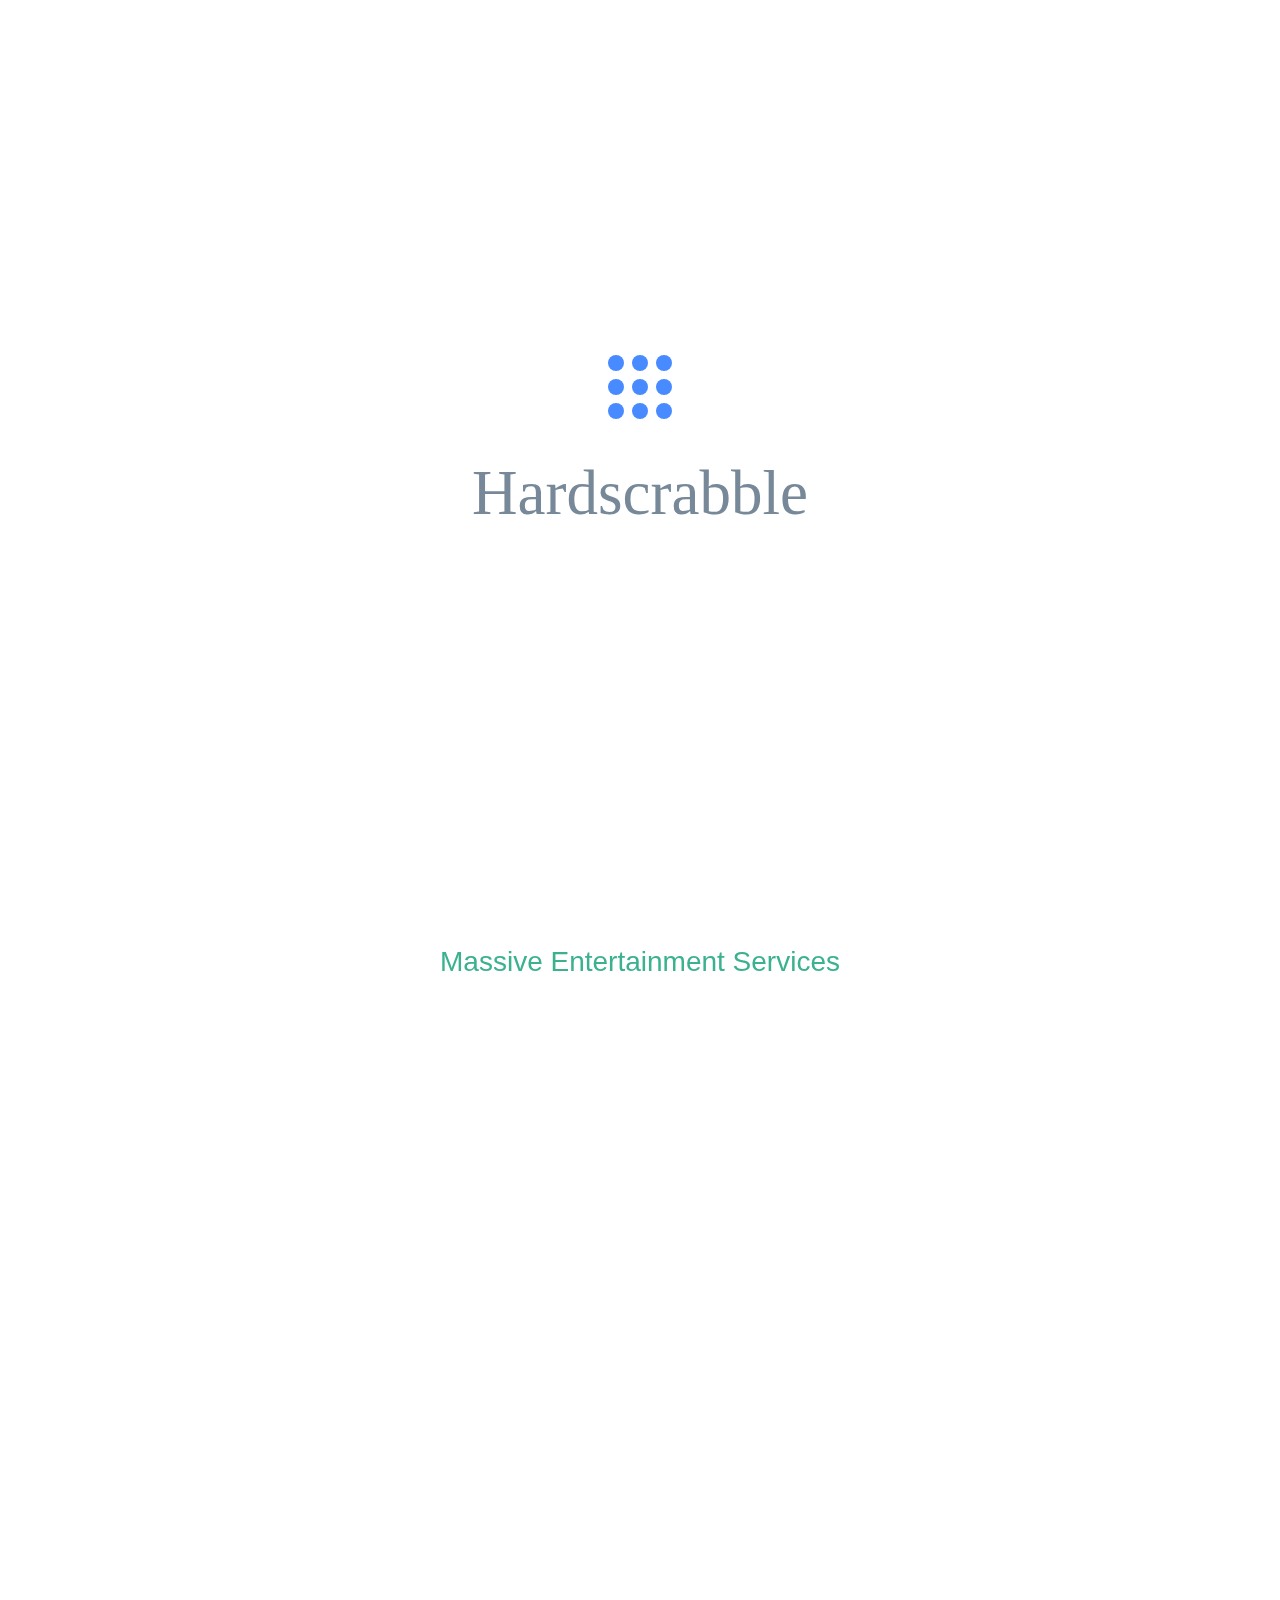
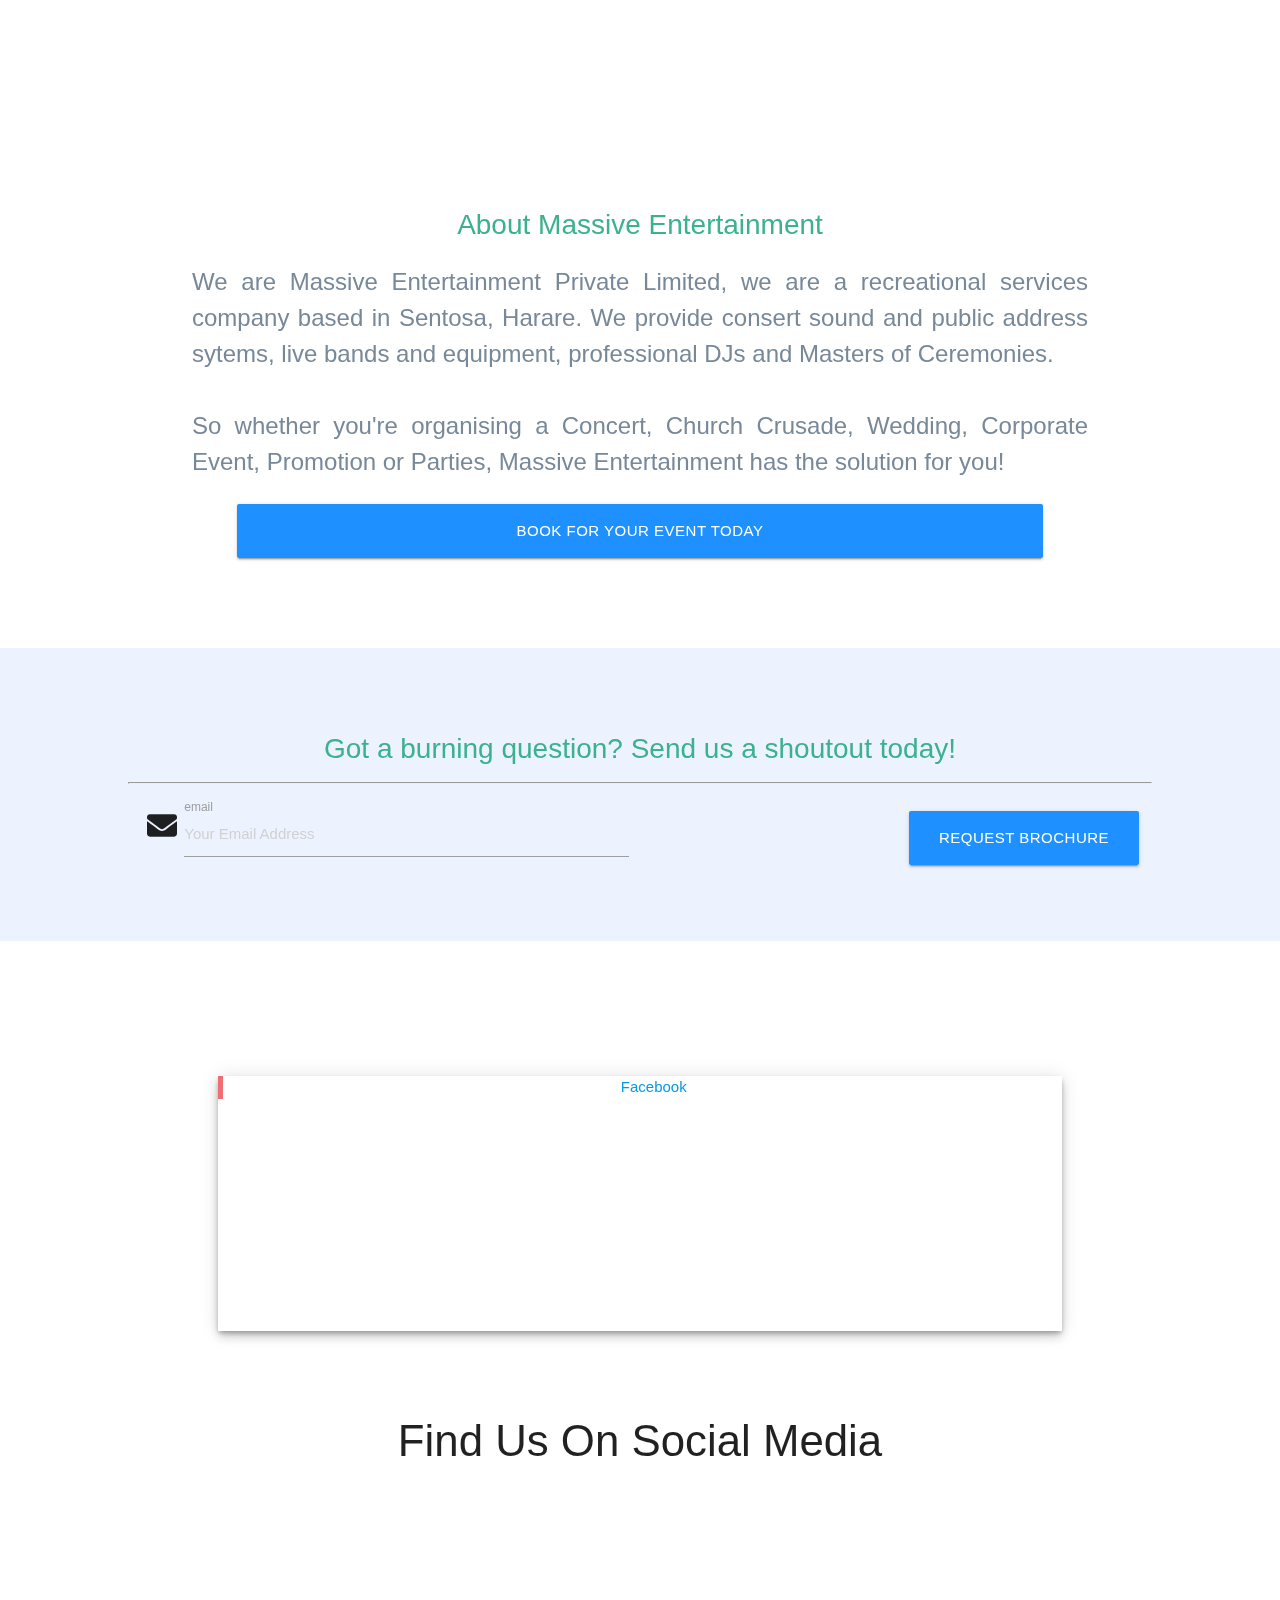
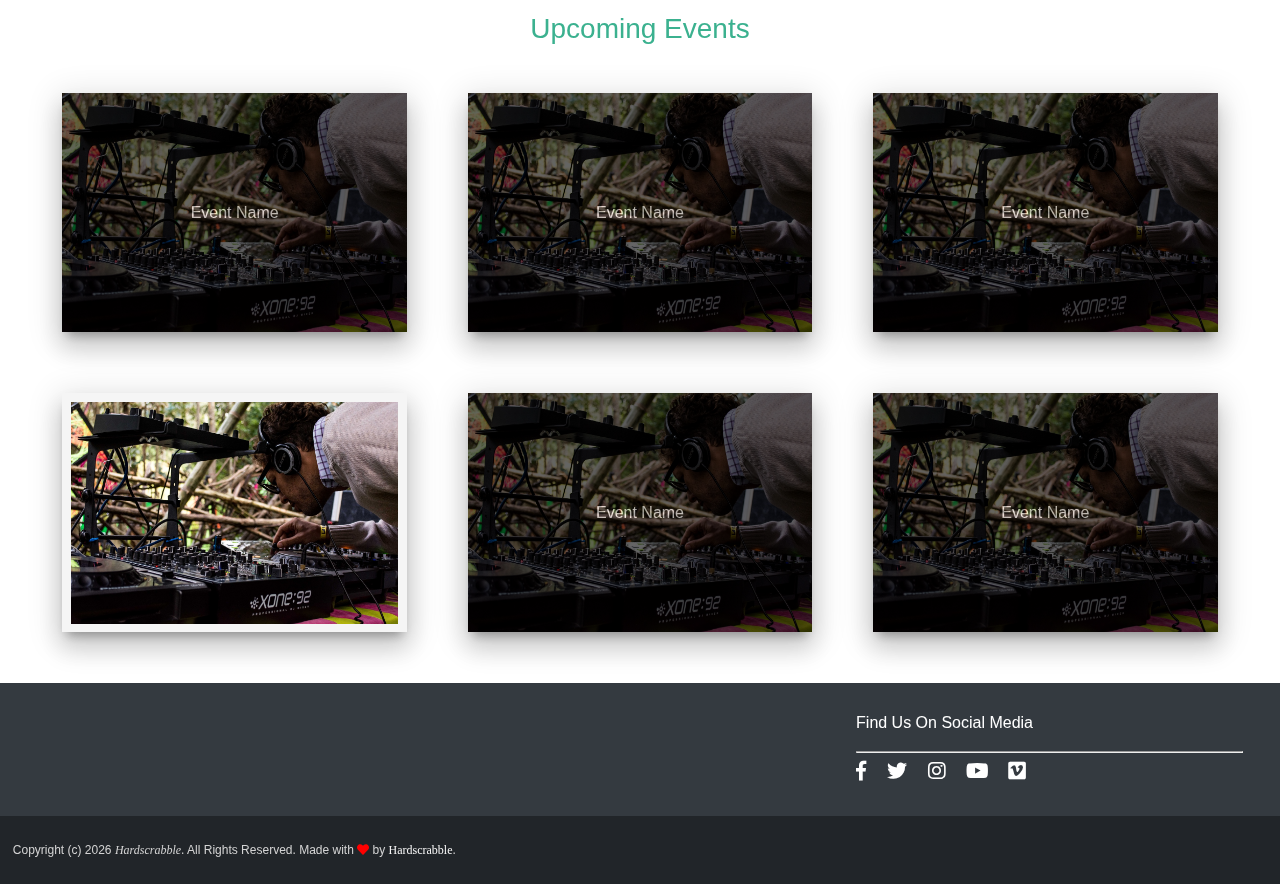
==== commit 832384d0: "updated with showcase and bookings" ====
--- a/index.html
+++ b/index.html
@@ -88,7 +88,11 @@
             position: absolute;
             bottom: 2%;
             left: 5%;
-        }</style><script type="text/javascript"></script></head><body><div id="fb-root"></div><script async defer="defer" crossorigin="anonymous" src="https://connect.facebook.net/en_GB/sdk.js#xfbml=1&version=v3.2"></script><div class="construction vh_center"><center><div class="vh_center vh_size" style=""><div class="lds-grid"><div></div><div></div><div></div><div></div><div></div><div></div><div></div><div></div><div></div></div></div><div class="vh_center vh_size" style=""><h1 class="special-meat" style="color: #778899;">Hardscrabble</h1></div></center></div><!-- header --><div class="header hide-on-large-only"><nav id="mainNav" class="navbar navbar-default navbar-fixed-top"><div class="nav-wrapper" id="example-navbar-collapse"><ul class="nav navbar-nav navbar-left"><li id="" class="home brand-logo"><span class="logo branding"><div class="fullscreen"><!--  --><!-- <img id="logo_white" src="..\app\img\text_logo_white.png" alt="KATFILMS ZIM, Zimbabwe's best wedding videography studio" width="175"> --><!-- <img id="logo_blek" src="..\app\img\text_logo_blek.png" alt="KATFILMS ZIM, Zimbabwe's best wedding videography studio" width="175" style="display:none"> --></div><div class="sm-screen"><!-- <img id="logo_minor_blek" src="..\app\img\logo_color.png" alt="KATFILMS ZIM, Zimbabwe's best wedding videography studio" width="80"> --></div></span></li></ul><ul id="listMain" class="right hide-on-med-and-down"><li class=""><a href="../" class="btn-flat transparent"><span>Home</span></a></li><li class="portfolio"><a href="../" class="btn-flat transparent"><span>Showcase</span></a></li><!-- <li class=""><a href="../about/" class="btn-flat transparent"><span> About Us</span></a></li> --><li class=""><a href="../contact/" class="btn-flat transparent"><span>Contact Us</span></a></li>&nbsp;&nbsp;&nbsp;&nbsp;</ul><ul id="nav-mobile" class="side-nav"><li id="" class=""><span class="hero-mobile-nav branding"><!-- <img id="" src="..\app\img\logo_w_text_blek.png" alt="KATFILMS ZIM, Zimbabwe's best wedding videography studio" width="199" style="margin: 2.5% 0%"> --></span></li><li class="closenav"><a href="../"><i class="far fa-images"></i> Showcase</a></li><!-- <li class="closenav "><a href="../about/"><i class="fas fa-info"></i> About Us</a></li> --><li class="closenav"><a href="../contact/"><i class="far fa-address-card"></i> Contact Us</a></li>&nbsp;&nbsp;&nbsp;&nbsp;</ul><span><a id="button-collapse" href="#" data-activates="nav-mobile" class="button-collapse menu-icon"><i class="fas fa-bars blackout"></i></a></span></div></nav></div><div id="hsHeader-abs" class="hsHeader-abs hsHeader hide-on-med-and-down"><ul class="left"><li class=""><a href="../" class="btn-flat transparent"><span>PLACE LOGO HERE</span></a></li></ul><ul id="" class="right"><li class="portfolio"><a href="../" class="btn-flat transparent"><span>Showcase</span></a></li><!-- <li class=""><a href="../about/" class="btn-flat transparent"><span> About Us</span></a></li> --><li class=""><a href="../contact/" class="btn-flat transparent"><span>Contact Us</span></a></li></ul></div><div class="hsHeader-fxd hsHeader hide-on-med-and-down"><ul class="left"><li class=""><a href="../" class="btn-flat transparent"><span>PLACE LOGO HERE</span></a></li></ul><ul id="" class="right"><li class="portfolio"><a href="../" class="btn-flat transparent"><span>Showcase</span></a></li><!-- <li class=""><a href="../about/" class="btn-flat transparent"><span> About Us</span></a></li> --><li class=""><a href="../contact/" class="btn-flat transparent"><span>Contact Us</span></a></li></ul></div><!-- parallax banner--><div class="parallax vh_center" data-image-src="app/img/party.gif" style="background-color: rgba(0, 0, 0, .2)"><center><h1 style="color: white; font-weight: 700; font-size: 64px">Massive Entertainment<br><small>Make it a Massive Event!</small></h1></center></div><!-- main div --><div id="divOne " style="min-height:100%;"><div id="divServices" style=""><div class="row" style="padding: 2%"><center><h3 class="secondary_text">Massive Entertainment Services</h3></center><div data-aos="zoom-in" data-aos-delay="250" data-aos-offset="50" class="col s12 m6 l4 flip-card" style="padding: 2.5%"><div class="flip-card-inner"><div class="flip-card-front z-depth-5"><img src="./app/img/band.jpg" style="width: 100%; height: 100%;"><div class="pic_overlay vh_center"><h3 id="" style="color: white; font-weight: 700">Live Bands</h3></div></div><div class="flip-card-back z-depth-5" style="padding: 2%"><h3>Hire Live Bands</h3><p class="justify-text">Massive Entertainment brings you the most exciting live bands that make your event one to remember</p><button id="btnMoreServices" class="btn-large waves-effect waves-light" type="submit" style="background-color: dodgerblue; color: white; width: 90%;">Book Today</button></div></div></div><div data-aos="zoom-in" data-aos-delay="550" data-aos-offset="50" class="col s12 m6 l4 flip-card" style="padding: 2.5%"><div class="flip-card-inner"><div class="flip-card-front z-depth-5"><img src="./app/img/event.jpg" style="width: 100%; height: 100%;"><div class="pic_overlay vh_center"><h3 id="" style="color: white; font-weight: 700">Event Equipment</h3></div></div><div class="flip-card-back z-depth-5" style="padding: 2%"><h3>Hire Event Equipment</h3><p class="justify-text">If you're throwing a party, planning a wedding or organizing a concert Massive Entertainment is your one-stop shop.</p><button id="btnMoreServices" class="btn-large waves-effect waves-light" type="submit" style="background-color: dodgerblue; color: white; width: 90%;">Book Today</button></div></div></div><div data-aos="zoom-in" data-aos-delay="750" data-aos-offset="50" class="col s12 m6 l4 flip-card" style="padding: 2.5%"><div class="flip-card-inner"><div class="flip-card-front z-depth-5"><img src="./app/img/mixer.jpg" style="width: 100%; height: 100%;"><div class="pic_overlay vh_center"><h3 id="" style="color: white; font-weight: 700">DJs & Masters of Ceremony</h3></div></div><div class="flip-card-back z-depth-5" style="padding: 2.5%"><h3>Hire Professionals</h3><p class="justify_text">You want your event to be a success, hire the right professional to make that happen. A Massive Entertainment we can provide you the perfect Event Professional for any occassion.</p><button id="btnMoreServices" class="btn-large waves-effect waves-light" type="submit" style="background-color: dodgerblue; color: white; width: 90%;">Book Today</button></div></div></div></div></div><!-- <hr> --><div id="divSpacer1" class="" data-parallax="scroll" data-image-src="app/img/6.jpg" style="display: block;height: 55%"><div class="container whiteout segement_text" style="width: 85%; height: 88%; padding: 3%"><h3 id="" style="color: white; font-weight: 700">Massive Entertainment.</h3><h5 id="" style="color: white; font-weight: 400">Make it a Massive Event.</h5><br><br></div></div><!-- <hr> --><div id="divAbout" class="container"><center><h3 class="secondary_text">About Massive Entertainment</h3><p class="tertiary_text justify_text">We are Massive Entertainment Private Limited, we are a recreational services company based in Sentosa, Harare. We provide consert sound and public address sytems, live bands and equipment, professional DJs and Masters of Ceremonies.<br><br>So whether you're organising a Concert, Church Crusade, Wedding, Corporate Event, Promotion or Parties, Massive Entertainment has the solution for you!</p><button id="" class="btn-large waves-effect waves-light" type="submit" style="background-color: dodgerblue; color: white; width: 90%;">Book For Your Event Today</button></center></div><!-- <hr> --><div id="divSpacer1" data-parallax="scroll" data-image-src="app/img/4.jpg" style="display: block;height: 55%; background-color: rgba(72, 138, 255, .1);"><div class="row" style="margin: 7% 5%"><center><h3 class="secondary_text">Got a burning question? Send us a shoutout today!</h3><hr class="tertiary_text"><form id="brochureForm"><div class="input-field col s12 m12 l6"><i class="fa fa-envelope prefix"></i> <input id="txt_contact_email" type="text" placeholder="Your Email Address" class="validate" required><label for="email">email</label></div><div class="captcha_wrapper col s12 m12 l3"><div id="capContactUs"></div></div><div class="input-field col s12 m12 l3"><button id="btnSendEnquiry" class="btn-large waves-effect waves-light" type="submit" style="background-color: dodgerblue; color: white">Request Brochure</button></div></form></center></div></div><!-- <hr> --><div id="divSocialTrust" class="container" style="padding: 2%"><center><div style="max-width: 100%; min-height: 255px" class="fb-page z-depth-3" data-href="https://www.facebook.com/facebook" data-tabs="events" data-small-header="false" data-adapt-container-width="true" data-hide-cover="false" data-show-facepile="true" data-width="500"><blockquote cite="https://www.facebook.com/facebook" class="fb-xfbml-parse-ignore"><a href="https://www.facebook.com/facebook">Facebook</a></blockquote></div></center></div><!-- <hr> --><div id="divSpacer1" class="" data-parallax="scroll" data-image-src="app/img/4.jpg" style="display: block;height: 55%"><div class="container whiteout segement_text" style="width: 85%; height: 88%; padding: 3%"><center><h3>Find Us On Social Media</h3><ul class="list-inline"><li><a href="https://www.facebook.com" target="_blank" data-aos="zoom-in" data-aos-delay="250" data-aos-offset="-1000" class="btn-floating btn-large waves-effect waves-light" style="background-color: #3B5998"><i class="fab fa-facebook-f"></i></a></li><li><a href="https://www.twitter.com" target="_blank" data-aos="zoom-in" data-aos-delay="500" data-aos-offset="-1000" class="btn-floating btn-large waves-effect waves-light" style="background-color: #1DA1F2"><i class="fab fa-twitter"></i></a></li><li><a href="https://www.instagram.com" target="_blank" data-aos="zoom-in" data-aos-delay="750" data-aos-offset="-1000" class="btn-floating btn-large waves-effect waves-light" style="background-color: #262626"><i class="fab fa-instagram"></i></a></li><li><a href="https://www.youtube.com" target="_blank" data-aos="zoom-in" data-aos-delay="1000" data-aos-offset="-1000" class="btn-floating btn-large waves-effect waves-light" style="background-color: #c4302b"><i class="fab fa-youtube"></i></a></li><li><a href="https://www.pinterest.com" target="_blank" data-aos="zoom-in" data-aos-delay="1000" data-aos-offset="-1000" class="btn-floating btn-large waves-effect waves-light" style="background-color: #c4302b"><i class="fab fa-pinterest"></i></a></li></ul></center></div></div><!-- <hr> --><div id="divEvents" class="container row" style="min-height: 456px; width: 95%"><center><h3 class="secondary_text">Upcoming Events</h3></center><div class="col s12 m6 l4 flip-card-news" style="padding: 2.5%"><div class="flip-card-inner"><div class="flip-card-front z-depth-5"><img src="./app/img/mixer.jpg" style="width: 100%; height: 100%;"><div class="pic_overlay vh_center"><p id="" style="color: white; font-weight: 500">Event Name</p></div></div><div class="flip-card-back z-depth-5" style="padding: 2.5%"><img src="./app/img/mixer.jpg" style="width: 100%; height: 100%;"></div></div></div><div class="col s12 m6 l4 flip-card-news" style="padding: 2.5%"><div class="flip-card-inner"><div class="flip-card-front z-depth-5"><img src="./app/img/mixer.jpg" style="width: 100%; height: 100%;"><div class="pic_overlay vh_center"><p id="" style="color: white; font-weight: 500">Event Name</p></div></div><div class="flip-card-back z-depth-5" style="padding: 2.5%"><img src="./app/img/mixer.jpg" style="width: 100%; height: 100%;"></div></div></div><div class="col s12 m6 l4 flip-card-news" style="padding: 2.5%"><div class="flip-card-inner"><div class="flip-card-front z-depth-5"><img src="./app/img/mixer.jpg" style="width: 100%; height: 100%;"><div class="pic_overlay vh_center"><p id="" style="color: white; font-weight: 500">Event Name</p></div></div><div class="flip-card-back z-depth-5" style="padding: 2.5%"><img src="./app/img/mixer.jpg" style="width: 100%; height: 100%;"></div></div></div><div class="col s12 m6 l4 flip-card-news flip" style="padding: 2.5%"><div class="flip-card-inner"><div class="flip-card-front z-depth-5"><img src="./app/img/mixer.jpg" style="width: 100%; height: 100%;"><div class="pic_overlay vh_center"><p id="" style="color: white; font-weight: 500">Event Name</p></div></div><div class="flip-card-back z-depth-5" style="padding: 2.5%"><img src="./app/img/mixer.jpg" style="width: 100%; height: 100%;"></div></div></div><div class="col s12 m6 l4 flip-card-news" style="padding: 2.5%"><div class="flip-card-inner"><div class="flip-card-front z-depth-5"><img src="./app/img/mixer.jpg" style="width: 100%; height: 100%;"><div class="pic_overlay vh_center"><p id="" style="color: white; font-weight: 500">Event Name</p></div></div><div class="flip-card-back z-depth-5" style="padding: 2.5%"><img src="./app/img/mixer.jpg" style="width: 100%; height: 100%;"></div></div></div><div class="col s12 m6 l4 flip-card-news" style="padding: 2.5%"><div class="flip-card-inner"><div class="flip-card-front z-depth-5"><img src="./app/img/mixer.jpg" style="width: 100%; height: 100%;"><div class="pic_overlay vh_center"><p id="" style="color: white; font-weight: 500">Event Name</p></div></div><div class="flip-card-back z-depth-5" style="padding: 2.5%"><img src="./app/img/mixer.jpg" style="width: 100%; height: 100%;"></div></div></div></div><!-- <hr> --><div id="divFooter" class="" style="width:100%;height:auto; margin:0; padding:0; background-color: #343a40"><div class="row" style="padding: 1% 2%;"><div class="col s12 m12 l3"></div><div class="col s12 m6 l5"></div><div class="col s12 m6 l4"><p class="" style="color: white">Find Us On Social Media</p><hr><a href="#" style="color: white" class="button fab fa-facebook-f fa-lg"></a>&nbsp;&nbsp;&nbsp;&nbsp; <a href="#" style="color: white" class="button fab fa-twitter fa-lg"></a>&nbsp;&nbsp;&nbsp;&nbsp; <a href="#" style="color: white" class="button fab fa-instagram fa-lg"></a>&nbsp;&nbsp;&nbsp;&nbsp; <a href="#" style="color: white" class="button fab fa-youtube fa-lg"></a>&nbsp;&nbsp;&nbsp;&nbsp; <a href="#" style="color: white" class="button fab fa-vimeo fa-lg"></a>&nbsp;&nbsp;&nbsp;&nbsp;<br></div></div><div class="text-center" style="width:100%; background-color: #212529; padding: 1%"><md-content class="md-padding"><p style="color: lightgrey; font-weight: 300; font-size: 12px">Copyright (c) <span id="footer_year"></span> <i style="font-family: Magneto; color: lightgrey">Hardscrabble</i>. All Rights Reserved. Made with <i id="heart" class="fas fa-heart" style="color: red;"></i> by <a target="_blank" href="http://hardscrabble.co.zw" style="font-family: magneto; color: whitesmoke">Hardscrabble</a>.</p></md-content></div></div><div style="" class="scroll_top"><button class="btn transparent btn-flat btn-floating btn-large"><i class="fas fa-arrow-up" style="color: #55616A;"></i><br></button><br></div></div><input type="hidden" name="" value="" id="hdn_package"><link rel="stylesheet" href="app/css/minor.css"><script src="app/app.js" async></script><script src="https://www.google.com/recaptcha/api.js?onload=onloadCallback&render=explicit" async defer="defer"></script><!-- <script type="text/javascript">
+        }
+        ul.list-inline li {
+            display : inline;
+            padding: 3%;
+        }</style></head><body><div id="fb-root"></div><script async defer="defer" crossorigin="anonymous" src="https://connect.facebook.net/en_GB/sdk.js#xfbml=1&version=v3.2"></script><div class="construction vh_center"><center><div class="vh_center vh_size" style=""><div class="lds-grid"><div></div><div></div><div></div><div></div><div></div><div></div><div></div><div></div><div></div></div></div><div class="vh_center vh_size" style=""><h1 class="special-meat" style="color: #778899;">Hardscrabble</h1></div></center></div><!-- header --><div class="header hide-on-large-only"><nav id="mainNav" class="navbar navbar-default navbar-fixed-top"><div class="nav-wrapper" id="example-navbar-collapse"><ul class="nav navbar-nav navbar-left"><li id="" class="home brand-logo"><span class="logo branding"><div class="fullscreen"><!--  --><!-- <img id="logo_white" src="..\app\img\text_logo_white.png" alt="KATFILMS ZIM, Zimbabwe's best wedding videography studio" width="175"> --><!-- <img id="logo_blek" src="..\app\img\text_logo_blek.png" alt="KATFILMS ZIM, Zimbabwe's best wedding videography studio" width="175" style="display:none"> --></div><div class="sm-screen"><!-- <img id="logo_minor_blek" src="..\app\img\logo_color.png" alt="KATFILMS ZIM, Zimbabwe's best wedding videography studio" width="80"> --></div></span></li></ul><ul id="listMain" class="right hide-on-med-and-down"><li class=""><a href="../" class="btn-flat transparent"><span>Home</span></a></li><li class="portfolio"><a href="./showcase/" class="btn-flat transparent"><span>Showcase</span></a></li><!-- <li class=""><a href="../about/" class="btn-flat transparent"><span> About Us</span></a></li> --><li class=""><a href="./bookings/" class="btn-flat transparent"><span>Bookings</span></a></li>&nbsp;&nbsp;&nbsp;&nbsp;</ul><ul id="nav-mobile" class="side-nav"><li id="" class=""><span class="hero-mobile-nav branding"><!-- <img id="" src="..\app\img\logo_w_text_blek.png" alt="KATFILMS ZIM, Zimbabwe's best wedding videography studio" width="199" style="margin: 2.5% 0%"> --></span></li><li class="closenav"><a href="./showcase/"><i class="far fa-images"></i> Showcase</a></li><!-- <li class="closenav "><a href="../about/"><i class="fas fa-info"></i> About Us</a></li> --><li class="closenav"><a href="./bookings/"><i class="far fa-address-card"></i> Bookings</a></li>&nbsp;&nbsp;&nbsp;&nbsp;</ul><span><a id="button-collapse" href="#" data-activates="nav-mobile" class="button-collapse menu-icon"><i class="fas fa-bars blackout"></i></a></span></div></nav></div><div id="hsHeader-abs" class="hsHeader-abs hsHeader hide-on-med-and-down"><ul class="left"><li class=""><a href="../" class="btn-flat transparent"><span>PLACE LOGO HERE</span></a></li></ul><ul id="" class="right"><li class="portfolio"><a href="./showcase/" class="btn-flat transparent"><span>Showcase</span></a></li><!-- <li class=""><a href="../about/" class="btn-flat transparent"><span> About Us</span></a></li> --><li class=""><a href="./bookings/" class="btn-flat transparent"><span>Bookings</span></a></li></ul></div><div class="hsHeader-fxd hsHeader hide-on-med-and-down"><ul class="left"><li class=""><a href="../" class="btn-flat transparent"><span>PLACE LOGO HERE</span></a></li></ul><ul id="" class="right"><li class="portfolio"><a href="./showcase/" class="btn-flat transparent"><span>Showcase</span></a></li><!-- <li class=""><a href="../about/" class="btn-flat transparent"><span> About Us</span></a></li> --><li class=""><a href="./bookings/" class="btn-flat transparent"><span>Bookings</span></a></li></ul></div><!-- parallax banner--><div class="parallax vh_center" data-image-src="app/img/party.gif" style="background-color: rgba(0, 0, 0, .2)"><center><h1 style="color: white; font-weight: 700; font-size: 64px">Massive Entertainment<br><small>Make it a Massive Event!</small></h1></center></div><!-- main div --><div id="divOne " style="min-height:100%;"><div id="divServices" style=""><div class="row" style="padding: 2%"><center><h3 class="secondary_text">Massive Entertainment Services</h3></center><div data-aos="zoom-in" data-aos-delay="250" data-aos-offset="50" class="col s12 m6 l4 flip-card" style="padding: 2.5%"><div class="flip-card-inner"><div class="flip-card-front z-depth-5"><img src="./app/img/band.jpg" style="width: 100%; height: 100%;"><div class="pic_overlay vh_center"><h3 id="" style="color: white; font-weight: 700">Live Bands</h3></div></div><div class="flip-card-back z-depth-5" style="padding: 2%"><h3>Hire Live Bands</h3><p class="justify-text">Massive Entertainment brings you the most exciting live bands that make your event one to remember</p><button id="btnMoreServices" class="btn-large waves-effect waves-light" type="submit" style="background-color: dodgerblue; color: white; width: 90%;">Book Today</button></div></div></div><div data-aos="zoom-in" data-aos-delay="550" data-aos-offset="50" class="col s12 m6 l4 flip-card" style="padding: 2.5%"><div class="flip-card-inner"><div class="flip-card-front z-depth-5"><img src="./app/img/event.jpg" style="width: 100%; height: 100%;"><div class="pic_overlay vh_center"><h3 id="" style="color: white; font-weight: 700">Event Equipment</h3></div></div><div class="flip-card-back z-depth-5" style="padding: 2%"><h3>Hire Event Equipment</h3><p class="justify-text">If you're throwing a party, planning a wedding or organizing a concert Massive Entertainment is your one-stop shop.</p><button id="btnMoreServices" class="btn-large waves-effect waves-light" type="submit" style="background-color: dodgerblue; color: white; width: 90%;">Book Today</button></div></div></div><div data-aos="zoom-in" data-aos-delay="750" data-aos-offset="50" class="col s12 m6 l4 flip-card" style="padding: 2.5%"><div class="flip-card-inner"><div class="flip-card-front z-depth-5"><img src="./app/img/mixer.jpg" style="width: 100%; height: 100%;"><div class="pic_overlay vh_center"><h3 id="" style="color: white; font-weight: 700">DJs & Masters of Ceremony</h3></div></div><div class="flip-card-back z-depth-5" style="padding: 2.5%"><h3>Hire Professionals</h3><p class="justify_text">You want your event to be a success, hire the right professional to make that happen. A Massive Entertainment we can provide you the perfect Event Professional for any occassion.</p><button id="btnMoreServices" class="btn-large waves-effect waves-light" type="submit" style="background-color: dodgerblue; color: white; width: 90%;">Book Today</button></div></div></div></div></div><!-- <hr> --><div id="divSpacer1" class="" data-parallax="scroll" data-image-src="app/img/6.jpg" style="display: block;height: 55%"><div class="container whiteout segement_text" style="width: 85%; height: 88%; padding: 3%"><h3 id="" style="color: white; font-weight: 700">Massive Entertainment.</h3><h5 id="" style="color: white; font-weight: 400">Make it a Massive Event.</h5><br><br></div></div><!-- <hr> --><div id="divAbout" class="container"><center><h3 class="secondary_text">About Massive Entertainment</h3><p class="tertiary_text justify_text">We are Massive Entertainment Private Limited, we are a recreational services company based in Sentosa, Harare. We provide consert sound and public address sytems, live bands and equipment, professional DJs and Masters of Ceremonies.<br><br>So whether you're organising a Concert, Church Crusade, Wedding, Corporate Event, Promotion or Parties, Massive Entertainment has the solution for you!</p><button id="" class="btn-large waves-effect waves-light" type="submit" style="background-color: dodgerblue; color: white; width: 90%;">Book For Your Event Today</button></center></div><!-- <hr> --><div id="divSpacer1" data-parallax="scroll" data-image-src="app/img/4.jpg" style="display: block;height: 55%; background-color: rgba(72, 138, 255, .1);"><div class="row" style="margin: 7% 5%; padding: 5%"><center><h3 class="secondary_text">Got a burning question? Send us a shoutout today!</h3><hr class="tertiary_text"><form id="brochureForm"><div class="input-field col s12 m12 l6"><i class="fa fa-envelope prefix"></i> <input id="txt_contact_email" type="text" placeholder="Your Email Address" class="validate" required><label for="email">email</label></div><div class="captcha_wrapper col s12 m12 l3"><div id="capContactUs"></div></div><div class="input-field col s12 m12 l3"><button id="btnSendEnquiry" class="btn-large waves-effect waves-light" type="submit" style="background-color: dodgerblue; color: white">Request Brochure</button></div></form></center></div></div><!-- <hr> --><div id="divSocialTrust" class="container" style="padding: 2%"><center><div style="max-width: 100%; min-height: 255px" class="fb-page z-depth-3" data-href="https://www.facebook.com/facebook" data-tabs="events" data-small-header="false" data-adapt-container-width="true" data-hide-cover="false" data-show-facepile="true" data-width="500"><blockquote cite="https://www.facebook.com/facebook" class="fb-xfbml-parse-ignore"><a href="https://www.facebook.com/facebook">Facebook</a></blockquote></div></center></div><!-- <hr> --><div id="divSpacer1" class="" data-parallax="scroll" data-image-src="app/img/4.jpg" style="display: block;height: 55%"><div class="container whiteout segement_text" style="width: 85%; height: 88%; padding: 3%"><center><h3>Find Us On Social Media</h3><ul class="list-inline"><li><a href="https://www.facebook.com" target="_blank" data-aos="zoom-in" data-aos-delay="250" data-aos-offset="-1000" class="btn-floating btn-large waves-effect waves-light" style="background-color: #3B5998"><i class="fab fa-facebook-f"></i></a></li><li><a href="https://www.twitter.com" target="_blank" data-aos="zoom-in" data-aos-delay="500" data-aos-offset="-1000" class="btn-floating btn-large waves-effect waves-light" style="background-color: #1DA1F2"><i class="fab fa-twitter"></i></a></li><li><a href="https://www.instagram.com" target="_blank" data-aos="zoom-in" data-aos-delay="750" data-aos-offset="-1000" class="btn-floating btn-large waves-effect waves-light" style="background-color: #262626"><i class="fab fa-instagram"></i></a></li><li><a href="https://www.youtube.com" target="_blank" data-aos="zoom-in" data-aos-delay="1000" data-aos-offset="-1000" class="btn-floating btn-large waves-effect waves-light" style="background-color: #c4302b"><i class="fab fa-youtube"></i></a></li><li><a href="https://www.pinterest.com" target="_blank" data-aos="zoom-in" data-aos-delay="1000" data-aos-offset="-1000" class="btn-floating btn-large waves-effect waves-light" style="background-color: #c4302b"><i class="fab fa-pinterest"></i></a></li></ul></center></div></div><!-- <hr> --><div id="divEvents" class="container row" style="min-height: 456px; width: 95%"><center><h3 class="secondary_text">Upcoming Events</h3></center><div class="col s12 m6 l4 flip-card-news" style="padding: 2.5%"><div class="flip-card-inner"><div class="flip-card-front z-depth-5"><img src="./app/img/mixer.jpg" style="width: 100%; height: 100%;"><div class="pic_overlay vh_center"><p id="" style="color: white; font-weight: 500">Event Name</p></div></div><div class="flip-card-back z-depth-5" style="padding: 2.5%"><img src="./app/img/mixer.jpg" style="width: 100%; height: 100%;"></div></div></div><div class="col s12 m6 l4 flip-card-news" style="padding: 2.5%"><div class="flip-card-inner"><div class="flip-card-front z-depth-5"><img src="./app/img/mixer.jpg" style="width: 100%; height: 100%;"><div class="pic_overlay vh_center"><p id="" style="color: white; font-weight: 500">Event Name</p></div></div><div class="flip-card-back z-depth-5" style="padding: 2.5%"><img src="./app/img/mixer.jpg" style="width: 100%; height: 100%;"></div></div></div><div class="col s12 m6 l4 flip-card-news" style="padding: 2.5%"><div class="flip-card-inner"><div class="flip-card-front z-depth-5"><img src="./app/img/mixer.jpg" style="width: 100%; height: 100%;"><div class="pic_overlay vh_center"><p id="" style="color: white; font-weight: 500">Event Name</p></div></div><div class="flip-card-back z-depth-5" style="padding: 2.5%"><img src="./app/img/mixer.jpg" style="width: 100%; height: 100%;"></div></div></div><div class="col s12 m6 l4 flip-card-news flip" style="padding: 2.5%"><div class="flip-card-inner"><div class="flip-card-front z-depth-5"><img src="./app/img/mixer.jpg" style="width: 100%; height: 100%;"><div class="pic_overlay vh_center"><p id="" style="color: white; font-weight: 500">Event Name</p></div></div><div class="flip-card-back z-depth-5" style="padding: 2.5%"><img src="./app/img/mixer.jpg" style="width: 100%; height: 100%;"></div></div></div><div class="col s12 m6 l4 flip-card-news" style="padding: 2.5%"><div class="flip-card-inner"><div class="flip-card-front z-depth-5"><img src="./app/img/mixer.jpg" style="width: 100%; height: 100%;"><div class="pic_overlay vh_center"><p id="" style="color: white; font-weight: 500">Event Name</p></div></div><div class="flip-card-back z-depth-5" style="padding: 2.5%"><img src="./app/img/mixer.jpg" style="width: 100%; height: 100%;"></div></div></div><div class="col s12 m6 l4 flip-card-news" style="padding: 2.5%"><div class="flip-card-inner"><div class="flip-card-front z-depth-5"><img src="./app/img/mixer.jpg" style="width: 100%; height: 100%;"><div class="pic_overlay vh_center"><p id="" style="color: white; font-weight: 500">Event Name</p></div></div><div class="flip-card-back z-depth-5" style="padding: 2.5%"><img src="./app/img/mixer.jpg" style="width: 100%; height: 100%;"></div></div></div></div><!-- <hr> --><div id="divFooter" class="" style="width:100%;height:auto; margin:0; padding:0; background-color: #343a40"><div class="row" style="padding: 1% 2%;"><div class="col s12 m12 l3"></div><div class="col s12 m6 l5"></div><div class="col s12 m6 l4"><p class="" style="color: white">Find Us On Social Media</p><hr><a href="#" style="color: white" class="button fab fa-facebook-f fa-lg"></a>&nbsp;&nbsp;&nbsp;&nbsp; <a href="#" style="color: white" class="button fab fa-twitter fa-lg"></a>&nbsp;&nbsp;&nbsp;&nbsp; <a href="#" style="color: white" class="button fab fa-instagram fa-lg"></a>&nbsp;&nbsp;&nbsp;&nbsp; <a href="#" style="color: white" class="button fab fa-youtube fa-lg"></a>&nbsp;&nbsp;&nbsp;&nbsp; <a href="#" style="color: white" class="button fab fa-vimeo fa-lg"></a>&nbsp;&nbsp;&nbsp;&nbsp;<br></div></div><div class="text-center" style="width:100%; background-color: #212529; padding: 1%"><md-content class="md-padding"><p style="color: lightgrey; font-weight: 300; font-size: 12px">Copyright (c) <span id="footer_year"></span> <i style="font-family: Magneto; color: lightgrey">Hardscrabble</i>. All Rights Reserved. Made with <i id="heart" class="fas fa-heart" style="color: red;"></i> by <a target="_blank" href="http://hardscrabble.co.zw" style="font-family: magneto; color: whitesmoke">Hardscrabble</a>.</p></md-content></div></div><div style="" class="scroll_top"><button class="btn transparent btn-flat btn-floating btn-large"><i class="fas fa-arrow-up" style="color: #55616A;"></i><br></button><br></div></div><input type="hidden" name="" value="" id="hdn_package"><link rel="stylesheet" href="app/css/minor.css"><script src="app/app.js" async></script><script src="https://www.google.com/recaptcha/api.js?onload=onloadCallback&render=explicit" async defer="defer"></script><!-- <script type="text/javascript">
         function callMeFlipper(){
             $('.flip-card-news').toggleClass('flip');
         }
--- a/app/css/app.css
+++ b/app/css/app.css
@@ -1,19 +1,15 @@
-.glyphicon,address{font-style:normal}.btn-group>.btn-group,.btn-toolbar .btn-group,.btn-toolbar .input-group,.col-xs-1,.col-xs-10,.col-xs-11,.col-xs-12,.col-xs-2,.col-xs-3,.col-xs-4,.col-xs-5,.col-xs-6,.col-xs-7,.col-xs-8,.col-xs-9,.dropdown-menu{float:left}*,:after,:before,input[type=search]{-webkit-box-sizing:border-box;-moz-box-sizing:border-box}.btn,.no-select,input[type=range],input[type=range]+.thumb{-webkit-user-select:none;-moz-user-select:none;-ms-user-select:none}a.text-danger:hover,a.text-warning:hover,a:active,a:focus,a:hover{text-decoration:none}.navbar-fixed-bottom .navbar-collapse,.navbar-fixed-top .navbar-collapse,.pre-scrollable{max-height:340px}.tabs .tab a,.truncate{text-overflow:ellipsis}.toast,pre{word-break:break-all}.btn,.btn-flat,.btn-large,.collapsible-header,.waves-effect,a,html{-webkit-tap-highlight-color:transparent}.hiddendiv,pre{word-wrap:break-word}.lds-grid{display:inline-block;position:relative;width:80px;height:80px}.lds-grid div{position:absolute;width:16px;height:16px;border-radius:50%;background:#488aff;animation:lds-grid 1.2s linear infinite}.lds-grid div:nth-child(1){top:8px;left:8px;animation-delay:0s}.lds-grid div:nth-child(2){top:8px;left:32px;animation-delay:-.4s}.lds-grid div:nth-child(3){top:8px;left:56px;animation-delay:-.8s}.lds-grid div:nth-child(4){top:32px;left:8px;animation-delay:-.4s}.lds-grid div:nth-child(5){top:32px;left:32px;animation-delay:-.8s}.lds-grid div:nth-child(6){top:32px;left:56px;animation-delay:-1.2s}.lds-grid div:nth-child(7){top:56px;left:8px;animation-delay:-.8s}.lds-grid div:nth-child(8){top:56px;left:32px;animation-delay:-1.2s}.lds-grid div:nth-child(9){top:56px;left:56px;animation-delay:-1.6s}@keyframes lds-grid{0%,100%{opacity:1}50%{opacity:.5}}/*!
- * Bootstrap v3.3.1 (http://getbootstrap.com)
- * Copyright 2011-2014 Twitter, Inc.
- * Licensed under MIT (https://github.com/twbs/bootstrap/blob/master/LICENSE)
- *//*! normalize.css v3.0.2 | MIT License | git.io/normalize */button,input,optgroup,select,textarea{color:inherit}button::-moz-focus-inner,input::-moz-focus-inner{border:0}/*! Source: https://github.com/h5bp/html5-boilerplate/blob/master/src/css/main.css */@media print{blockquote,img,pre,tr{page-break-inside:avoid}*,:after,:before{color:#000!important;text-shadow:none!important;background:0 0!important;-webkit-box-shadow:none!important;box-shadow:none!important}a,a:visited{text-decoration:none}a[href]:after{content:" (" attr(href) ")"}abbr[title]:after{content:" (" attr(title) ")"}a[href^="javascript:"]:after,a[href^="#"]:after{content:""}blockquote,pre{border:1px solid #999}thead{display:table-header-group}img{max-width:100%!important}h2,h3,p{orphans:3;widows:3}h2,h3{page-break-after:avoid}select{background:#fff!important}.navbar{display:none}.btn>.caret,.dropup>.btn>.caret{border-top-color:#000!important}.label{border:1px solid #000}.table{border-collapse:collapse!important}.table td,.table th{background-color:#fff!important}.table-bordered td,.table-bordered th{border:1px solid #ddd!important}}.dropdown-menu,.modal-content{-webkit-background-clip:padding-box}.btn,.btn-danger.active,.btn-danger:active,.btn-default.active,.btn-default:active,.btn-info.active,.btn-info:active,.btn-primary.active,.btn-primary:active,.btn-warning.active,.btn-warning:active,.btn.active,.btn:active,.dropdown-menu>.disabled>a:focus,.dropdown-menu>.disabled>a:hover,.form-control,.navbar-toggle,.open>.dropdown-toggle.btn-danger,.open>.dropdown-toggle.btn-default,.open>.dropdown-toggle.btn-info,.open>.dropdown-toggle.btn-primary,.open>.dropdown-toggle.btn-warning{background-image:none}.img-thumbnail,body{background-color:#fff}@font-face{font-family:'Glyphicons Halflings';src:url(/app/css/fonts/glyphicons-halflings-regular.eot);src:url(/app/css/fonts/glyphicons-halflings-regular.eot?#iefix) format('embedded-opentype'),url(/app/css/fonts/glyphicons-halflings-regular.woff) format('woff'),url(/app/css/fonts/glyphicons-halflings-regular.ttf) format('truetype'),url(/app/css/fonts/glyphicons-halflings-regular.svg#glyphicons_halflingsregular) format('svg')}.glyphicon{position:relative;top:1px;display:inline-block;font-family:'Glyphicons Halflings';font-weight:400;line-height:1;-webkit-font-smoothing:antialiased;-moz-osx-font-smoothing:grayscale}.glyphicon-asterisk:before{content:"\2a"}.glyphicon-plus:before{content:"\2b"}.glyphicon-eur:before,.glyphicon-euro:before{content:"\20ac"}.glyphicon-minus:before{content:"\2212"}.glyphicon-cloud:before{content:"\2601"}.glyphicon-envelope:before{content:"\2709"}.glyphicon-pencil:before{content:"\270f"}.glyphicon-glass:before{content:"\e001"}.glyphicon-music:before{content:"\e002"}.glyphicon-search:before{content:"\e003"}.glyphicon-heart:before{content:"\e005"}.glyphicon-star:before{content:"\e006"}.glyphicon-star-empty:before{content:"\e007"}.glyphicon-user:before{content:"\e008"}.glyphicon-film:before{content:"\e009"}.glyphicon-th-large:before{content:"\e010"}.glyphicon-th:before{content:"\e011"}.glyphicon-th-list:before{content:"\e012"}.glyphicon-ok:before{content:"\e013"}.glyphicon-remove:before{content:"\e014"}.glyphicon-zoom-in:before{content:"\e015"}.glyphicon-zoom-out:before{content:"\e016"}.glyphicon-off:before{content:"\e017"}.glyphicon-signal:before{content:"\e018"}.glyphicon-cog:before{content:"\e019"}.glyphicon-trash:before{content:"\e020"}.glyphicon-home:before{content:"\e021"}.glyphicon-file:before{content:"\e022"}.glyphicon-time:before{content:"\e023"}.glyphicon-road:before{content:"\e024"}.glyphicon-download-alt:before{content:"\e025"}.glyphicon-download:before{content:"\e026"}.glyphicon-upload:before{content:"\e027"}.glyphicon-inbox:before{content:"\e028"}.glyphicon-play-circle:before{content:"\e029"}.glyphicon-repeat:before{content:"\e030"}.glyphicon-refresh:before{content:"\e031"}.glyphicon-list-alt:before{content:"\e032"}.glyphicon-lock:before{content:"\e033"}.glyphicon-flag:before{content:"\e034"}.glyphicon-headphones:before{content:"\e035"}.glyphicon-volume-off:before{content:"\e036"}.glyphicon-volume-down:before{content:"\e037"}.glyphicon-volume-up:before{content:"\e038"}.glyphicon-qrcode:before{content:"\e039"}.glyphicon-barcode:before{content:"\e040"}.glyphicon-tag:before{content:"\e041"}.glyphicon-tags:before{content:"\e042"}.glyphicon-book:before{content:"\e043"}.glyphicon-bookmark:before{content:"\e044"}.glyphicon-print:before{content:"\e045"}.glyphicon-camera:before{content:"\e046"}.glyphicon-font:before{content:"\e047"}.glyphicon-bold:before{content:"\e048"}.glyphicon-italic:before{content:"\e049"}.glyphicon-text-height:before{content:"\e050"}.glyphicon-text-width:before{content:"\e051"}.glyphicon-align-left:before{content:"\e052"}.glyphicon-align-center:before{content:"\e053"}.glyphicon-align-right:before{content:"\e054"}.glyphicon-align-justify:before{content:"\e055"}.glyphicon-list:before{content:"\e056"}.glyphicon-indent-left:before{content:"\e057"}.glyphicon-indent-right:before{content:"\e058"}.glyphicon-facetime-video:before{content:"\e059"}.glyphicon-picture:before{content:"\e060"}.glyphicon-map-marker:before{content:"\e062"}.glyphicon-adjust:before{content:"\e063"}.glyphicon-tint:before{content:"\e064"}.glyphicon-edit:before{content:"\e065"}.glyphicon-share:before{content:"\e066"}.glyphicon-check:before{content:"\e067"}.glyphicon-move:before{content:"\e068"}.glyphicon-step-backward:before{content:"\e069"}.glyphicon-fast-backward:before{content:"\e070"}.glyphicon-backward:before{content:"\e071"}.glyphicon-play:before{content:"\e072"}.glyphicon-pause:before{content:"\e073"}.glyphicon-stop:before{content:"\e074"}.glyphicon-forward:before{content:"\e075"}.glyphicon-fast-forward:before{content:"\e076"}.glyphicon-step-forward:before{content:"\e077"}.glyphicon-eject:before{content:"\e078"}.glyphicon-chevron-left:before{content:"\e079"}.glyphicon-chevron-right:before{content:"\e080"}.glyphicon-plus-sign:before{content:"\e081"}.glyphicon-minus-sign:before{content:"\e082"}.glyphicon-remove-sign:before{content:"\e083"}.glyphicon-ok-sign:before{content:"\e084"}.glyphicon-question-sign:before{content:"\e085"}.glyphicon-info-sign:before{content:"\e086"}.glyphicon-screenshot:before{content:"\e087"}.glyphicon-remove-circle:before{content:"\e088"}.glyphicon-ok-circle:before{content:"\e089"}.glyphicon-ban-circle:before{content:"\e090"}.glyphicon-arrow-left:before{content:"\e091"}.glyphicon-arrow-right:before{content:"\e092"}.glyphicon-arrow-up:before{content:"\e093"}.glyphicon-arrow-down:before{content:"\e094"}.glyphicon-share-alt:before{content:"\e095"}.glyphicon-resize-full:before{content:"\e096"}.glyphicon-resize-small:before{content:"\e097"}.glyphicon-exclamation-sign:before{content:"\e101"}.glyphicon-gift:before{content:"\e102"}.glyphicon-leaf:before{content:"\e103"}.glyphicon-fire:before{content:"\e104"}.glyphicon-eye-open:before{content:"\e105"}.glyphicon-eye-close:before{content:"\e106"}.glyphicon-warning-sign:before{content:"\e107"}.glyphicon-plane:before{content:"\e108"}.glyphicon-calendar:before{content:"\e109"}.glyphicon-random:before{content:"\e110"}.glyphicon-comment:before{content:"\e111"}.glyphicon-magnet:before{content:"\e112"}.glyphicon-chevron-up:before{content:"\e113"}.glyphicon-chevron-down:before{content:"\e114"}.glyphicon-retweet:before{content:"\e115"}.glyphicon-shopping-cart:before{content:"\e116"}.glyphicon-folder-close:before{content:"\e117"}.glyphicon-folder-open:before{content:"\e118"}.glyphicon-resize-vertical:before{content:"\e119"}.glyphicon-resize-horizontal:before{content:"\e120"}.glyphicon-hdd:before{content:"\e121"}.glyphicon-bullhorn:before{content:"\e122"}.glyphicon-bell:before{content:"\e123"}.glyphicon-certificate:before{content:"\e124"}.glyphicon-thumbs-up:before{content:"\e125"}.glyphicon-thumbs-down:before{content:"\e126"}.glyphicon-hand-right:before{content:"\e127"}.glyphicon-hand-left:before{content:"\e128"}.glyphicon-hand-up:before{content:"\e129"}.glyphicon-hand-down:before{content:"\e130"}.glyphicon-circle-arrow-right:before{content:"\e131"}.glyphicon-circle-arrow-left:before{content:"\e132"}.glyphicon-circle-arrow-up:before{content:"\e133"}.glyphicon-circle-arrow-down:before{content:"\e134"}.glyphicon-globe:before{content:"\e135"}.glyphicon-wrench:before{content:"\e136"}.glyphicon-tasks:before{content:"\e137"}.glyphicon-filter:before{content:"\e138"}.glyphicon-briefcase:before{content:"\e139"}.glyphicon-fullscreen:before{content:"\e140"}.glyphicon-dashboard:before{content:"\e141"}.glyphicon-paperclip:before{content:"\e142"}.glyphicon-heart-empty:before{content:"\e143"}.glyphicon-link:before{content:"\e144"}.glyphicon-phone:before{content:"\e145"}.glyphicon-pushpin:before{content:"\e146"}.glyphicon-usd:before{content:"\e148"}.glyphicon-gbp:before{content:"\e149"}.glyphicon-sort:before{content:"\e150"}.glyphicon-sort-by-alphabet:before{content:"\e151"}.glyphicon-sort-by-alphabet-alt:before{content:"\e152"}.glyphicon-sort-by-order:before{content:"\e153"}.glyphicon-sort-by-order-alt:before{content:"\e154"}.glyphicon-sort-by-attributes:before{content:"\e155"}.glyphicon-sort-by-attributes-alt:before{content:"\e156"}.glyphicon-unchecked:before{content:"\e157"}.glyphicon-expand:before{content:"\e158"}.glyphicon-collapse-down:before{content:"\e159"}.glyphicon-collapse-up:before{content:"\e160"}.glyphicon-log-in:before{content:"\e161"}.glyphicon-flash:before{content:"\e162"}.glyphicon-log-out:before{content:"\e163"}.glyphicon-new-window:before{content:"\e164"}.glyphicon-record:before{content:"\e165"}.glyphicon-save:before{content:"\e166"}.glyphicon-open:before{content:"\e167"}.glyphicon-saved:before{content:"\e168"}.glyphicon-import:before{content:"\e169"}.glyphicon-export:before{content:"\e170"}.glyphicon-send:before{content:"\e171"}.glyphicon-floppy-disk:before{content:"\e172"}.glyphicon-floppy-saved:before{content:"\e173"}.glyphicon-floppy-remove:before{content:"\e174"}.glyphicon-floppy-save:before{content:"\e175"}.glyphicon-floppy-open:before{content:"\e176"}.glyphicon-credit-card:before{content:"\e177"}.glyphicon-transfer:before{content:"\e178"}.glyphicon-cutlery:before{content:"\e179"}.glyphicon-header:before{content:"\e180"}.glyphicon-compressed:before{content:"\e181"}.glyphicon-earphone:before{content:"\e182"}.glyphicon-phone-alt:before{content:"\e183"}.glyphicon-tower:before{content:"\e184"}.glyphicon-stats:before{content:"\e185"}.glyphicon-sd-video:before{content:"\e186"}.glyphicon-hd-video:before{content:"\e187"}.glyphicon-subtitles:before{content:"\e188"}.glyphicon-sound-stereo:before{content:"\e189"}.glyphicon-sound-dolby:before{content:"\e190"}.glyphicon-sound-5-1:before{content:"\e191"}.glyphicon-sound-6-1:before{content:"\e192"}.glyphicon-sound-7-1:before{content:"\e193"}.glyphicon-copyright-mark:before{content:"\e194"}.glyphicon-registration-mark:before{content:"\e195"}.glyphicon-cloud-download:before{content:"\e197"}.glyphicon-cloud-upload:before{content:"\e198"}.glyphicon-tree-conifer:before{content:"\e199"}.glyphicon-tree-deciduous:before{content:"\e200"}html{font-size:10px;-ms-text-size-adjust:100%;-webkit-text-size-adjust:100%}body{font-size:14px;line-height:1.42857143;color:#333}button,input,select,textarea{font-family:inherit;font-size:inherit;line-height:inherit}a:focus,a:hover{color:#23527c}a:focus{outline:dotted thin;outline:-webkit-focus-ring-color auto 5px;outline-offset:-2px}img{vertical-align:middle}.carousel-inner>.item>a>img,.carousel-inner>.item>img,.img-responsive,.thumbnail a>img,.thumbnail>img{display:block;max-width:100%;height:auto}.img-rounded{border-radius:6px}.img-thumbnail{display:inline-block;max-width:100%;height:auto;padding:4px;line-height:1.42857143;border:1px solid #ddd;border-radius:4px;-webkit-transition:all .2s ease-in-out;-o-transition:all .2s ease-in-out;transition:all .2s ease-in-out}.img-circle{border-radius:50%}hr{-webkit-box-sizing:content-box;-moz-box-sizing:content-box;margin-top:20px;margin-bottom:20px;border:0;border-top:1px solid #eee}.sr-only{position:absolute;width:1px;height:1px;padding:0;margin:-1px;overflow:hidden;clip:rect(0,0,0,0);border:0}.sr-only-focusable:active,.sr-only-focusable:focus{position:static;width:auto;height:auto;margin:0;overflow:visible;clip:auto}.lead{margin-bottom:20px;font-size:16px;font-weight:300;line-height:1.4}dt,kbd kbd,label{font-weight:700}address,blockquote .small,blockquote footer,blockquote small,dd,dt,pre{line-height:1.42857143}@media (min-width:768px){.lead{font-size:21px}}.small,small{font-size:85%}.mark,mark{padding:.2em;background-color:#fcf8e3}.list-inline,.list-unstyled{padding-left:0;list-style:none}.text-left{text-align:left}.text-right{text-align:right}.text-center{text-align:center}.text-justify{text-align:justify}.text-nowrap{white-space:nowrap}.text-lowercase{text-transform:lowercase}.text-uppercase{text-transform:uppercase}.text-capitalize{text-transform:capitalize}.text-muted{color:#777}a.text-primary:hover{color:#286090}.text-success{color:#3c763d}a.text-success:hover{color:#2b542c}.text-info{color:#31708f}a.text-info:hover{color:#245269}.text-warning{color:#8a6d3b}a.text-warning:hover{color:#66512c}.text-danger{color:#a94442}a.text-danger:hover{color:#843534}.bg-primary{color:#fff;background-color:#3f51b5}a.bg-primary:hover{background-color:#286090}.bg-success{background-color:#dff0d8}a.bg-success:hover{background-color:#c1e2b3}.bg-info{background-color:#d9edf7}a.bg-info:hover{background-color:#afd9ee}.bg-warning{background-color:#fcf8e3}a.bg-warning:hover{background-color:#f7ecb5}.bg-danger{background-color:#f2dede}a.bg-danger:hover{background-color:#e4b9b9}pre code,table{background-color:transparent}.page-header{padding-bottom:9px;margin:40px 0 20px;border-bottom:1px solid #eee}dl,ol,ul{margin-top:0}blockquote ol:last-child,blockquote p:last-child,blockquote ul:last-child,ol ol,ol ul,ul ol,ul ul{margin-bottom:0}address,dl{margin-bottom:20px}ol,ul{margin-bottom:10px}.list-inline{margin-left:-5px}.list-inline>li{display:inline-block;padding-right:5px;padding-left:5px}dd{margin-left:0}@media (min-width:768px){.dl-horizontal dt{float:left;width:160px;overflow:hidden;clear:left;text-align:right;text-overflow:ellipsis;white-space:nowrap}.dl-horizontal dd{margin-left:180px}.container{width:750px}}abbr[data-original-title],abbr[title]{cursor:help;border-bottom:1px dotted #777}.initialism{font-size:90%;text-transform:uppercase}blockquote{padding:10px 20px;font-size:17.5px}blockquote .small,blockquote footer,blockquote small{display:block;font-size:80%;color:#777}legend,pre{display:block;color:#333}blockquote .small:before,blockquote footer:before,blockquote small:before{content:'\2014 \00A0'}.blockquote-reverse,blockquote.pull-right{padding-right:15px;padding-left:0;text-align:right;border-right:5px solid #eee;border-left:0}code,kbd{padding:2px 4px}.blockquote-reverse .small:before,.blockquote-reverse footer:before,.blockquote-reverse small:before,blockquote.pull-right .small:before,blockquote.pull-right footer:before,blockquote.pull-right small:before{content:''}.blockquote-reverse .small:after,.blockquote-reverse footer:after,.blockquote-reverse small:after,blockquote.pull-right .small:after,blockquote.pull-right footer:after,blockquote.pull-right small:after{content:'\00A0 \2014'}code{color:#c7254e;background-color:#f9f2f4;border-radius:4px}kbd{color:#fff;background-color:#333;border-radius:3px;-webkit-box-shadow:inset 0 -1px 0 rgba(0,0,0,.25);box-shadow:inset 0 -1px 0 rgba(0,0,0,.25)}kbd kbd{padding:0;font-size:100%;-webkit-box-shadow:none;box-shadow:none}pre{padding:9.5px;margin:0 0 10px;background-color:#f5f5f5;border:1px solid #ccc;border-radius:4px}.container,.container-fluid{margin-right:auto;margin-left:auto}pre code{padding:0;font-size:inherit;color:inherit;white-space:pre-wrap;border-radius:0}.container,.container-fluid{padding-right:15px;padding-left:15px}.pre-scrollable{overflow-y:scroll}@media (min-width:992px){.container{width:970px}}@media (min-width:1200px){.container{width:1170px}}.col-lg-1,.col-lg-10,.col-lg-11,.col-lg-12,.col-lg-2,.col-lg-3,.col-lg-4,.col-lg-5,.col-lg-6,.col-lg-7,.col-lg-8,.col-lg-9,.col-md-1,.col-md-10,.col-md-11,.col-md-12,.col-md-2,.col-md-3,.col-md-4,.col-md-5,.col-md-6,.col-md-7,.col-md-8,.col-md-9,.col-sm-1,.col-sm-10,.col-sm-11,.col-sm-12,.col-sm-2,.col-sm-3,.col-sm-4,.col-sm-5,.col-sm-6,.col-sm-7,.col-sm-8,.col-sm-9,.col-xs-1,.col-xs-10,.col-xs-11,.col-xs-12,.col-xs-2,.col-xs-3,.col-xs-4,.col-xs-5,.col-xs-6,.col-xs-7,.col-xs-8,.col-xs-9{position:relative;min-height:1px;padding-right:15px;padding-left:15px}.col-xs-12{width:100%}.col-xs-11{width:91.66666667%}.col-xs-10{width:83.33333333%}.col-xs-9{width:75%}.col-xs-8{width:66.66666667%}.col-xs-7{width:58.33333333%}.col-xs-6{width:50%}.col-xs-5{width:41.66666667%}.col-xs-4{width:33.33333333%}.col-xs-3{width:25%}.col-xs-2{width:16.66666667%}.col-xs-1{width:8.33333333%}.col-xs-pull-12{right:100%}.col-xs-pull-11{right:91.66666667%}.col-xs-pull-10{right:83.33333333%}.col-xs-pull-9{right:75%}.col-xs-pull-8{right:66.66666667%}.col-xs-pull-7{right:58.33333333%}.col-xs-pull-6{right:50%}.col-xs-pull-5{right:41.66666667%}.col-xs-pull-4{right:33.33333333%}.col-xs-pull-3{right:25%}.col-xs-pull-2{right:16.66666667%}.col-xs-pull-1{right:8.33333333%}.col-xs-pull-0{right:auto}.col-xs-push-12{left:100%}.col-xs-push-11{left:91.66666667%}.col-xs-push-10{left:83.33333333%}.col-xs-push-9{left:75%}.col-xs-push-8{left:66.66666667%}.col-xs-push-7{left:58.33333333%}.col-xs-push-6{left:50%}.col-xs-push-5{left:41.66666667%}.col-xs-push-4{left:33.33333333%}.col-xs-push-3{left:25%}.col-xs-push-2{left:16.66666667%}.col-xs-push-1{left:8.33333333%}.col-xs-push-0{left:auto}.col-xs-offset-12{margin-left:100%}.col-xs-offset-11{margin-left:91.66666667%}.col-xs-offset-10{margin-left:83.33333333%}.col-xs-offset-9{margin-left:75%}.col-xs-offset-8{margin-left:66.66666667%}.col-xs-offset-7{margin-left:58.33333333%}.col-xs-offset-6{margin-left:50%}.col-xs-offset-5{margin-left:41.66666667%}.col-xs-offset-4{margin-left:33.33333333%}.col-xs-offset-3{margin-left:25%}.col-xs-offset-2{margin-left:16.66666667%}.col-xs-offset-1{margin-left:8.33333333%}.col-xs-offset-0{margin-left:0}@media (min-width:768px){.col-sm-1,.col-sm-10,.col-sm-11,.col-sm-12,.col-sm-2,.col-sm-3,.col-sm-4,.col-sm-5,.col-sm-6,.col-sm-7,.col-sm-8,.col-sm-9{float:left}.col-sm-12{width:100%}.col-sm-11{width:91.66666667%}.col-sm-10{width:83.33333333%}.col-sm-9{width:75%}.col-sm-8{width:66.66666667%}.col-sm-7{width:58.33333333%}.col-sm-6{width:50%}.col-sm-5{width:41.66666667%}.col-sm-4{width:33.33333333%}.col-sm-3{width:25%}.col-sm-2{width:16.66666667%}.col-sm-1{width:8.33333333%}.col-sm-pull-12{right:100%}.col-sm-pull-11{right:91.66666667%}.col-sm-pull-10{right:83.33333333%}.col-sm-pull-9{right:75%}.col-sm-pull-8{right:66.66666667%}.col-sm-pull-7{right:58.33333333%}.col-sm-pull-6{right:50%}.col-sm-pull-5{right:41.66666667%}.col-sm-pull-4{right:33.33333333%}.col-sm-pull-3{right:25%}.col-sm-pull-2{right:16.66666667%}.col-sm-pull-1{right:8.33333333%}.col-sm-pull-0{right:auto}.col-sm-push-12{left:100%}.col-sm-push-11{left:91.66666667%}.col-sm-push-10{left:83.33333333%}.col-sm-push-9{left:75%}.col-sm-push-8{left:66.66666667%}.col-sm-push-7{left:58.33333333%}.col-sm-push-6{left:50%}.col-sm-push-5{left:41.66666667%}.col-sm-push-4{left:33.33333333%}.col-sm-push-3{left:25%}.col-sm-push-2{left:16.66666667%}.col-sm-push-1{left:8.33333333%}.col-sm-push-0{left:auto}.col-sm-offset-12{margin-left:100%}.col-sm-offset-11{margin-left:91.66666667%}.col-sm-offset-10{margin-left:83.33333333%}.col-sm-offset-9{margin-left:75%}.col-sm-offset-8{margin-left:66.66666667%}.col-sm-offset-7{margin-left:58.33333333%}.col-sm-offset-6{margin-left:50%}.col-sm-offset-5{margin-left:41.66666667%}.col-sm-offset-4{margin-left:33.33333333%}.col-sm-offset-3{margin-left:25%}.col-sm-offset-2{margin-left:16.66666667%}.col-sm-offset-1{margin-left:8.33333333%}.col-sm-offset-0{margin-left:0}}@media (min-width:992px){.col-md-1,.col-md-10,.col-md-11,.col-md-12,.col-md-2,.col-md-3,.col-md-4,.col-md-5,.col-md-6,.col-md-7,.col-md-8,.col-md-9{float:left}.col-md-12{width:100%}.col-md-11{width:91.66666667%}.col-md-10{width:83.33333333%}.col-md-9{width:75%}.col-md-8{width:66.66666667%}.col-md-7{width:58.33333333%}.col-md-6{width:50%}.col-md-5{width:41.66666667%}.col-md-4{width:33.33333333%}.col-md-3{width:25%}.col-md-2{width:16.66666667%}.col-md-1{width:8.33333333%}.col-md-pull-12{right:100%}.col-md-pull-11{right:91.66666667%}.col-md-pull-10{right:83.33333333%}.col-md-pull-9{right:75%}.col-md-pull-8{right:66.66666667%}.col-md-pull-7{right:58.33333333%}.col-md-pull-6{right:50%}.col-md-pull-5{right:41.66666667%}.col-md-pull-4{right:33.33333333%}.col-md-pull-3{right:25%}.col-md-pull-2{right:16.66666667%}.col-md-pull-1{right:8.33333333%}.col-md-pull-0{right:auto}.col-md-push-12{left:100%}.col-md-push-11{left:91.66666667%}.col-md-push-10{left:83.33333333%}.col-md-push-9{left:75%}.col-md-push-8{left:66.66666667%}.col-md-push-7{left:58.33333333%}.col-md-push-6{left:50%}.col-md-push-5{left:41.66666667%}.col-md-push-4{left:33.33333333%}.col-md-push-3{left:25%}.col-md-push-2{left:16.66666667%}.col-md-push-1{left:8.33333333%}.col-md-push-0{left:auto}.col-md-offset-12{margin-left:100%}.col-md-offset-11{margin-left:91.66666667%}.col-md-offset-10{margin-left:83.33333333%}.col-md-offset-9{margin-left:75%}.col-md-offset-8{margin-left:66.66666667%}.col-md-offset-7{margin-left:58.33333333%}.col-md-offset-6{margin-left:50%}.col-md-offset-5{margin-left:41.66666667%}.col-md-offset-4{margin-left:33.33333333%}.col-md-offset-3{margin-left:25%}.col-md-offset-2{margin-left:16.66666667%}.col-md-offset-1{margin-left:8.33333333%}.col-md-offset-0{margin-left:0}}@media (min-width:1200px){.col-lg-1,.col-lg-10,.col-lg-11,.col-lg-12,.col-lg-2,.col-lg-3,.col-lg-4,.col-lg-5,.col-lg-6,.col-lg-7,.col-lg-8,.col-lg-9{float:left}.col-lg-12{width:100%}.col-lg-11{width:91.66666667%}.col-lg-10{width:83.33333333%}.col-lg-9{width:75%}.col-lg-8{width:66.66666667%}.col-lg-7{width:58.33333333%}.col-lg-6{width:50%}.col-lg-5{width:41.66666667%}.col-lg-4{width:33.33333333%}.col-lg-3{width:25%}.col-lg-2{width:16.66666667%}.col-lg-1{width:8.33333333%}.col-lg-pull-12{right:100%}.col-lg-pull-11{right:91.66666667%}.col-lg-pull-10{right:83.33333333%}.col-lg-pull-9{right:75%}.col-lg-pull-8{right:66.66666667%}.col-lg-pull-7{right:58.33333333%}.col-lg-pull-6{right:50%}.col-lg-pull-5{right:41.66666667%}.col-lg-pull-4{right:33.33333333%}.col-lg-pull-3{right:25%}.col-lg-pull-2{right:16.66666667%}.col-lg-pull-1{right:8.33333333%}.col-lg-pull-0{right:auto}.col-lg-push-12{left:100%}.col-lg-push-11{left:91.66666667%}.col-lg-push-10{left:83.33333333%}.col-lg-push-9{left:75%}.col-lg-push-8{left:66.66666667%}.col-lg-push-7{left:58.33333333%}.col-lg-push-6{left:50%}.col-lg-push-5{left:41.66666667%}.col-lg-push-4{left:33.33333333%}.col-lg-push-3{left:25%}.col-lg-push-2{left:16.66666667%}.col-lg-push-1{left:8.33333333%}.col-lg-push-0{left:auto}.col-lg-offset-12{margin-left:100%}.col-lg-offset-11{margin-left:91.66666667%}.col-lg-offset-10{margin-left:83.33333333%}.col-lg-offset-9{margin-left:75%}.col-lg-offset-8{margin-left:66.66666667%}.col-lg-offset-7{margin-left:58.33333333%}.col-lg-offset-6{margin-left:50%}.col-lg-offset-5{margin-left:41.66666667%}.col-lg-offset-4{margin-left:33.33333333%}.col-lg-offset-3{margin-left:25%}.col-lg-offset-2{margin-left:16.66666667%}.col-lg-offset-1{margin-left:8.33333333%}.col-lg-offset-0{margin-left:0}}caption{padding-top:8px;padding-bottom:8px;color:#777;text-align:left}.table{width:100%;max-width:100%;margin-bottom:20px}.table>tbody>tr>td,.table>tbody>tr>th,.table>tfoot>tr>td,.table>tfoot>tr>th,.table>thead>tr>td,.table>thead>tr>th{padding:8px;line-height:1.42857143;vertical-align:top;border-top:1px solid #ddd}.table>thead>tr>th{vertical-align:bottom;border-bottom:2px solid #ddd}.table>caption+thead>tr:first-child>td,.table>caption+thead>tr:first-child>th,.table>colgroup+thead>tr:first-child>td,.table>colgroup+thead>tr:first-child>th,.table>thead:first-child>tr:first-child>td,.table>thead:first-child>tr:first-child>th{border-top:0}.table>tbody+tbody{border-top:2px solid #ddd}.table .table{background-color:#fff}.table-condensed>tbody>tr>td,.table-condensed>tbody>tr>th,.table-condensed>tfoot>tr>td,.table-condensed>tfoot>tr>th,.table-condensed>thead>tr>td,.table-condensed>thead>tr>th{padding:5px}.table-bordered,.table-bordered>tbody>tr>td,.table-bordered>tbody>tr>th,.table-bordered>tfoot>tr>td,.table-bordered>tfoot>tr>th,.table-bordered>thead>tr>td,.table-bordered>thead>tr>th{border:1px solid #ddd}.table-bordered>thead>tr>td,.table-bordered>thead>tr>th{border-bottom-width:2px}.table-striped>tbody>tr:nth-child(odd){background-color:#f9f9f9}.table-hover>tbody>tr:hover,.table>tbody>tr.active>td,.table>tbody>tr.active>th,.table>tbody>tr>td.active,.table>tbody>tr>th.active,.table>tfoot>tr.active>td,.table>tfoot>tr.active>th,.table>tfoot>tr>td.active,.table>tfoot>tr>th.active,.table>thead>tr.active>td,.table>thead>tr.active>th,.table>thead>tr>td.active,.table>thead>tr>th.active{background-color:#f5f5f5}table col[class*=col-]{position:static;display:table-column;float:none}table td[class*=col-],table th[class*=col-]{position:static;display:table-cell;float:none}.table-hover>tbody>tr.active:hover>td,.table-hover>tbody>tr.active:hover>th,.table-hover>tbody>tr:hover>.active,.table-hover>tbody>tr>td.active:hover,.table-hover>tbody>tr>th.active:hover{background-color:#e8e8e8}.table>tbody>tr.success>td,.table>tbody>tr.success>th,.table>tbody>tr>td.success,.table>tbody>tr>th.success,.table>tfoot>tr.success>td,.table>tfoot>tr.success>th,.table>tfoot>tr>td.success,.table>tfoot>tr>th.success,.table>thead>tr.success>td,.table>thead>tr.success>th,.table>thead>tr>td.success,.table>thead>tr>th.success{background-color:#dff0d8}.table-hover>tbody>tr.success:hover>td,.table-hover>tbody>tr.success:hover>th,.table-hover>tbody>tr:hover>.success,.table-hover>tbody>tr>td.success:hover,.table-hover>tbody>tr>th.success:hover{background-color:#d0e9c6}.table>tbody>tr.info>td,.table>tbody>tr.info>th,.table>tbody>tr>td.info,.table>tbody>tr>th.info,.table>tfoot>tr.info>td,.table>tfoot>tr.info>th,.table>tfoot>tr>td.info,.table>tfoot>tr>th.info,.table>thead>tr.info>td,.table>thead>tr.info>th,.table>thead>tr>td.info,.table>thead>tr>th.info{background-color:#d9edf7}.table-hover>tbody>tr.info:hover>td,.table-hover>tbody>tr.info:hover>th,.table-hover>tbody>tr:hover>.info,.table-hover>tbody>tr>td.info:hover,.table-hover>tbody>tr>th.info:hover{background-color:#c4e3f3}.table>tbody>tr.warning>td,.table>tbody>tr.warning>th,.table>tbody>tr>td.warning,.table>tbody>tr>th.warning,.table>tfoot>tr.warning>td,.table>tfoot>tr.warning>th,.table>tfoot>tr>td.warning,.table>tfoot>tr>th.warning,.table>thead>tr.warning>td,.table>thead>tr.warning>th,.table>thead>tr>td.warning,.table>thead>tr>th.warning{background-color:#fcf8e3}.table-hover>tbody>tr.warning:hover>td,.table-hover>tbody>tr.warning:hover>th,.table-hover>tbody>tr:hover>.warning,.table-hover>tbody>tr>td.warning:hover,.table-hover>tbody>tr>th.warning:hover{background-color:#faf2cc}.table>tbody>tr.danger>td,.table>tbody>tr.danger>th,.table>tbody>tr>td.danger,.table>tbody>tr>th.danger,.table>tfoot>tr.danger>td,.table>tfoot>tr.danger>th,.table>tfoot>tr>td.danger,.table>tfoot>tr>th.danger,.table>thead>tr.danger>td,.table>thead>tr.danger>th,.table>thead>tr>td.danger,.table>thead>tr>th.danger{background-color:#f2dede}.table-hover>tbody>tr.danger:hover>td,.table-hover>tbody>tr.danger:hover>th,.table-hover>tbody>tr:hover>.danger,.table-hover>tbody>tr>td.danger:hover,.table-hover>tbody>tr>th.danger:hover{background-color:#ebcccc}.table-responsive{min-height:.01%;overflow-x:auto}@media screen and (max-width:767px){.table-responsive{width:100%;margin-bottom:15px;overflow-y:hidden;-ms-overflow-style:-ms-autohiding-scrollbar;border:1px solid #ddd}.table-responsive>.table{margin-bottom:0}.table-responsive>.table>tbody>tr>td,.table-responsive>.table>tbody>tr>th,.table-responsive>.table>tfoot>tr>td,.table-responsive>.table>tfoot>tr>th,.table-responsive>.table>thead>tr>td,.table-responsive>.table>thead>tr>th{white-space:nowrap}.table-responsive>.table-bordered{border:0}.table-responsive>.table-bordered>tbody>tr>td:first-child,.table-responsive>.table-bordered>tbody>tr>th:first-child,.table-responsive>.table-bordered>tfoot>tr>td:first-child,.table-responsive>.table-bordered>tfoot>tr>th:first-child,.table-responsive>.table-bordered>thead>tr>td:first-child,.table-responsive>.table-bordered>thead>tr>th:first-child{border-left:0}.table-responsive>.table-bordered>tbody>tr>td:last-child,.table-responsive>.table-bordered>tbody>tr>th:last-child,.table-responsive>.table-bordered>tfoot>tr>td:last-child,.table-responsive>.table-bordered>tfoot>tr>th:last-child,.table-responsive>.table-bordered>thead>tr>td:last-child,.table-responsive>.table-bordered>thead>tr>th:last-child{border-right:0}.table-responsive>.table-bordered>tbody>tr:last-child>td,.table-responsive>.table-bordered>tbody>tr:last-child>th,.table-responsive>.table-bordered>tfoot>tr:last-child>td,.table-responsive>.table-bordered>tfoot>tr:last-child>th{border-bottom:0}}fieldset{min-width:0}legend{width:100%;margin-bottom:20px;font-size:21px;line-height:inherit}label{display:inline-block;max-width:100%;margin-bottom:5px}input[type=checkbox],input[type=radio]{-webkit-box-sizing:border-box;-moz-box-sizing:border-box;margin:4px 0 0;margin-top:1px\9;line-height:normal}.form-control,output{font-size:14px;line-height:1.42857143;color:#555;display:block}input[type=file]{display:block}input[type=range]{display:block;width:100%}select[multiple],select[size]{height:auto}input[type=file]:focus,input[type=checkbox]:focus,input[type=radio]:focus{outline:dotted thin;outline:-webkit-focus-ring-color auto 5px;outline-offset:-2px}output{padding-top:7px}.form-control{width:100%;height:34px;padding:6px 12px;background-color:#fff;border:1px solid #ccc;border-radius:4px;-webkit-box-shadow:inset 0 1px 1px rgba(0,0,0,.075);box-shadow:inset 0 1px 1px rgba(0,0,0,.075);-webkit-transition:border-color ease-in-out .15s,-webkit-box-shadow ease-in-out .15s;-o-transition:border-color ease-in-out .15s,box-shadow ease-in-out .15s;transition:border-color ease-in-out .15s,box-shadow ease-in-out .15s}.form-control:focus{border-color:#66afe9;outline:0;-webkit-box-shadow:inset 0 1px 1px rgba(0,0,0,.075),0 0 8px rgba(102,175,233,.6);box-shadow:inset 0 1px 1px rgba(0,0,0,.075),0 0 8px rgba(102,175,233,.6)}.form-control::-moz-placeholder{color:#999;opacity:1}.form-control:-ms-input-placeholder{color:#999}.form-control::-webkit-input-placeholder{color:#999}.has-success .checkbox,.has-success .checkbox-inline,.has-success .control-label,.has-success .form-control-feedback,.has-success .help-block,.has-success .radio,.has-success .radio-inline,.has-success.checkbox label,.has-success.checkbox-inline label,.has-success.radio label,.has-success.radio-inline label{color:#3c763d}.form-control[disabled],.form-control[readonly],fieldset[disabled] .form-control{cursor:not-allowed;background-color:#eee;opacity:1}textarea.form-control{height:auto}@media screen and (-webkit-min-device-pixel-ratio:0){input[type=date],input[type=time],input[type=datetime-local],input[type=month]{line-height:34px}input[type=date].input-sm,input[type=time].input-sm,input[type=datetime-local].input-sm,input[type=month].input-sm{line-height:30px}input[type=date].input-lg,input[type=time].input-lg,input[type=datetime-local].input-lg,input[type=month].input-lg{line-height:46px}}.form-group{margin-bottom:15px}.checkbox,.radio{position:relative;display:block;margin-top:10px;margin-bottom:10px}.checkbox label,.radio label{min-height:20px;padding-left:20px;margin-bottom:0;font-weight:400;cursor:pointer}.checkbox input[type=checkbox],.checkbox-inline input[type=checkbox],.radio input[type=radio],.radio-inline input[type=radio]{position:absolute;margin-top:4px\9;margin-left:-20px}.checkbox+.checkbox,.radio+.radio{margin-top:-5px}.checkbox-inline,.radio-inline{display:inline-block;padding-left:20px;margin-bottom:0;font-weight:400;vertical-align:middle;cursor:pointer}.checkbox-inline+.checkbox-inline,.radio-inline+.radio-inline{margin-top:0;margin-left:10px}.checkbox-inline.disabled,.checkbox.disabled label,.radio-inline.disabled,.radio.disabled label,fieldset[disabled] .checkbox label,fieldset[disabled] .checkbox-inline,fieldset[disabled] .radio label,fieldset[disabled] .radio-inline,fieldset[disabled] input[type=checkbox],fieldset[disabled] input[type=radio],input[type=checkbox].disabled,input[type=checkbox][disabled],input[type=radio].disabled,input[type=radio][disabled]{cursor:not-allowed}.form-control-static{padding-top:7px;padding-bottom:7px;margin-bottom:0}.form-control-static.input-lg,.form-control-static.input-sm{padding-right:0;padding-left:0}.form-group-sm .form-control,.input-sm{height:30px;padding:5px 10px;font-size:12px;line-height:1.5;border-radius:3px}select.form-group-sm .form-control,select.input-sm{height:30px;line-height:30px}select[multiple].form-group-sm .form-control,select[multiple].input-sm,textarea.form-group-sm .form-control,textarea.input-sm{height:auto}.form-group-lg .form-control,.input-lg{height:46px;padding:10px 16px;font-size:18px;line-height:1.33;border-radius:6px}select.form-group-lg .form-control,select.input-lg{height:46px;line-height:46px}select[multiple].form-group-lg .form-control,select[multiple].input-lg,textarea.form-group-lg .form-control,textarea.input-lg{height:auto}.has-feedback{position:relative}.has-feedback .form-control{padding-right:42.5px}.form-control-feedback{position:absolute;top:0;right:0;z-index:2;display:block;width:34px;height:34px;line-height:34px;text-align:center;pointer-events:none}.collapsing,.dropdown{position:relative}.input-lg+.form-control-feedback{width:46px;height:46px;line-height:46px}.input-sm+.form-control-feedback{width:30px;height:30px;line-height:30px}.has-success .form-control{border-color:#3c763d;-webkit-box-shadow:inset 0 1px 1px rgba(0,0,0,.075);box-shadow:inset 0 1px 1px rgba(0,0,0,.075)}.has-success .form-control:focus{border-color:#2b542c;-webkit-box-shadow:inset 0 1px 1px rgba(0,0,0,.075),0 0 6px #67b168;box-shadow:inset 0 1px 1px rgba(0,0,0,.075),0 0 6px #67b168}.has-success .input-group-addon{color:#3c763d;background-color:#dff0d8;border-color:#3c763d}.has-warning .checkbox,.has-warning .checkbox-inline,.has-warning .control-label,.has-warning .form-control-feedback,.has-warning .help-block,.has-warning .radio,.has-warning .radio-inline,.has-warning.checkbox label,.has-warning.checkbox-inline label,.has-warning.radio label,.has-warning.radio-inline label{color:#8a6d3b}.has-warning .form-control{border-color:#8a6d3b;-webkit-box-shadow:inset 0 1px 1px rgba(0,0,0,.075);box-shadow:inset 0 1px 1px rgba(0,0,0,.075)}.has-warning .form-control:focus{border-color:#66512c;-webkit-box-shadow:inset 0 1px 1px rgba(0,0,0,.075),0 0 6px #c0a16b;box-shadow:inset 0 1px 1px rgba(0,0,0,.075),0 0 6px #c0a16b}.has-warning .input-group-addon{color:#8a6d3b;background-color:#fcf8e3;border-color:#8a6d3b}.has-error .checkbox,.has-error .checkbox-inline,.has-error .control-label,.has-error .form-control-feedback,.has-error .help-block,.has-error .radio,.has-error .radio-inline,.has-error.checkbox label,.has-error.checkbox-inline label,.has-error.radio label,.has-error.radio-inline label{color:#a94442}.has-error .form-control{border-color:#a94442;-webkit-box-shadow:inset 0 1px 1px rgba(0,0,0,.075);box-shadow:inset 0 1px 1px rgba(0,0,0,.075)}.has-error .form-control:focus{border-color:#843534;-webkit-box-shadow:inset 0 1px 1px rgba(0,0,0,.075),0 0 6px #ce8483;box-shadow:inset 0 1px 1px rgba(0,0,0,.075),0 0 6px #ce8483}.has-error .input-group-addon{color:#a94442;background-color:#f2dede;border-color:#a94442}.has-feedback label~.form-control-feedback{top:25px}.has-feedback label.sr-only~.form-control-feedback{top:0}.help-block{display:block;margin-top:5px;margin-bottom:10px;color:#737373}@media (min-width:768px){.form-inline .form-control-static,.form-inline .form-group{display:inline-block}.form-inline .control-label,.form-inline .form-group{margin-bottom:0;vertical-align:middle}.form-inline .form-control{display:inline-block;width:auto;vertical-align:middle}.form-inline .input-group{display:inline-table;vertical-align:middle}.form-inline .input-group .form-control,.form-inline .input-group .input-group-addon,.form-inline .input-group .input-group-btn{width:auto}.form-inline .input-group>.form-control{width:100%}.form-inline .checkbox,.form-inline .radio{display:inline-block;margin-top:0;margin-bottom:0;vertical-align:middle}.form-inline .checkbox label,.form-inline .radio label{padding-left:0}.form-inline .checkbox input[type=checkbox],.form-inline .radio input[type=radio]{position:relative;margin-left:0}.form-inline .has-feedback .form-control-feedback{top:0}.form-horizontal .control-label{padding-top:7px;margin-bottom:0;text-align:right}}.btn-block,.btn-group-justified,input[type=button].btn-block,input[type=reset].btn-block,input[type=submit].btn-block{width:100%}.form-horizontal .checkbox,.form-horizontal .checkbox-inline,.form-horizontal .radio,.form-horizontal .radio-inline{padding-top:7px;margin-top:0;margin-bottom:0}.form-horizontal .checkbox,.form-horizontal .radio{min-height:27px}.form-horizontal .form-group{margin-right:-15px;margin-left:-15px}.form-horizontal .has-feedback .form-control-feedback{right:15px}@media (min-width:768px){.form-horizontal .form-group-lg .control-label{padding-top:14.3px}.form-horizontal .form-group-sm .control-label{padding-top:6px}}.btn{margin-bottom:0;font-weight:400;white-space:nowrap;-ms-touch-action:manipulation;touch-action:manipulation;user-select:none}.btn.active.focus,.btn.active:focus,.btn.focus,.btn:active.focus,.btn:active:focus,.btn:focus{outline:dotted thin;outline:-webkit-focus-ring-color auto 5px;outline-offset:-2px}.btn.focus,.btn:focus,.btn:hover{color:#333;text-decoration:none}.btn.active,.btn:active{outline:0;-webkit-box-shadow:inset 0 3px 5px rgba(0,0,0,.125);box-shadow:inset 0 3px 5px rgba(0,0,0,.125)}.btn.disabled,.btn[disabled],fieldset[disabled] .btn{pointer-events:none;cursor:not-allowed;filter:alpha(opacity=65);-webkit-box-shadow:none;box-shadow:none;opacity:.65}.btn-default{color:#333;background-color:#fff;border-color:#ccc}.btn-default.active,.btn-default.focus,.btn-default:active,.btn-default:focus,.btn-default:hover,.open>.dropdown-toggle.btn-default{color:#333;background-color:#e6e6e6;border-color:#adadad}.btn-default.disabled,.btn-default.disabled.active,.btn-default.disabled.focus,.btn-default.disabled:active,.btn-default.disabled:focus,.btn-default.disabled:hover,.btn-default[disabled],.btn-default[disabled].active,.btn-default[disabled].focus,.btn-default[disabled]:active,.btn-default[disabled]:focus,.btn-default[disabled]:hover,fieldset[disabled] .btn-default,fieldset[disabled] .btn-default.active,fieldset[disabled] .btn-default.focus,fieldset[disabled] .btn-default:active,fieldset[disabled] .btn-default:focus,fieldset[disabled] .btn-default:hover{background-color:#fff;border-color:#ccc}.btn-default .badge{color:#fff;background-color:#333}.btn-primary{color:#fff;background-color:#3f51b5;border-color:#2e6da4}.btn-primary.active,.btn-primary.focus,.btn-primary:active,.btn-primary:focus,.btn-primary:hover,.open>.dropdown-toggle.btn-primary{color:#fff;background-color:#286090;border-color:#204d74}.btn-primary.disabled,.btn-primary.disabled.active,.btn-primary.disabled.focus,.btn-primary.disabled:active,.btn-primary.disabled:focus,.btn-primary.disabled:hover,.btn-primary[disabled],.btn-primary[disabled].active,.btn-primary[disabled].focus,.btn-primary[disabled]:active,.btn-primary[disabled]:focus,.btn-primary[disabled]:hover,fieldset[disabled] .btn-primary,fieldset[disabled] .btn-primary.active,fieldset[disabled] .btn-primary.focus,fieldset[disabled] .btn-primary:active,fieldset[disabled] .btn-primary:focus,fieldset[disabled] .btn-primary:hover{background-color:#3f51b5;border-color:#2e6da4}.btn-primary .badge{color:#3f51b5;background-color:#fff}.btn-success{color:#fff;background-color:#5cb85c;border-color:#4cae4c}.btn-success.active,.btn-success.focus,.btn-success:active,.btn-success:focus,.btn-success:hover,.open>.dropdown-toggle.btn-success{color:#fff;background-color:#449d44;border-color:#398439}.btn-success.active,.btn-success:active,.open>.dropdown-toggle.btn-success{background-image:none}.btn-success.disabled,.btn-success.disabled.active,.btn-success.disabled.focus,.btn-success.disabled:active,.btn-success.disabled:focus,.btn-success.disabled:hover,.btn-success[disabled],.btn-success[disabled].active,.btn-success[disabled].focus,.btn-success[disabled]:active,.btn-success[disabled]:focus,.btn-success[disabled]:hover,fieldset[disabled] .btn-success,fieldset[disabled] .btn-success.active,fieldset[disabled] .btn-success.focus,fieldset[disabled] .btn-success:active,fieldset[disabled] .btn-success:focus,fieldset[disabled] .btn-success:hover{background-color:#5cb85c;border-color:#4cae4c}.btn-success .badge{color:#5cb85c;background-color:#fff}.btn-info{color:#fff;background-color:#5bc0de;border-color:#46b8da}.btn-info.active,.btn-info.focus,.btn-info:active,.btn-info:focus,.btn-info:hover,.open>.dropdown-toggle.btn-info{color:#fff;background-color:#31b0d5;border-color:#269abc}.btn-info.disabled,.btn-info.disabled.active,.btn-info.disabled.focus,.btn-info.disabled:active,.btn-info.disabled:focus,.btn-info.disabled:hover,.btn-info[disabled],.btn-info[disabled].active,.btn-info[disabled].focus,.btn-info[disabled]:active,.btn-info[disabled]:focus,.btn-info[disabled]:hover,fieldset[disabled] .btn-info,fieldset[disabled] .btn-info.active,fieldset[disabled] .btn-info.focus,fieldset[disabled] .btn-info:active,fieldset[disabled] .btn-info:focus,fieldset[disabled] .btn-info:hover{background-color:#5bc0de;border-color:#46b8da}.btn-info .badge{color:#5bc0de;background-color:#fff}.btn-warning{color:#fff;background-color:#f0ad4e;border-color:#eea236}.btn-warning.active,.btn-warning.focus,.btn-warning:active,.btn-warning:focus,.btn-warning:hover,.open>.dropdown-toggle.btn-warning{color:#fff;background-color:#ec971f;border-color:#d58512}.btn-warning.disabled,.btn-warning.disabled.active,.btn-warning.disabled.focus,.btn-warning.disabled:active,.btn-warning.disabled:focus,.btn-warning.disabled:hover,.btn-warning[disabled],.btn-warning[disabled].active,.btn-warning[disabled].focus,.btn-warning[disabled]:active,.btn-warning[disabled]:focus,.btn-warning[disabled]:hover,fieldset[disabled] .btn-warning,fieldset[disabled] .btn-warning.active,fieldset[disabled] .btn-warning.focus,fieldset[disabled] .btn-warning:active,fieldset[disabled] .btn-warning:focus,fieldset[disabled] .btn-warning:hover{background-color:#f0ad4e;border-color:#eea236}.btn-warning .badge{color:#f0ad4e;background-color:#fff}.btn-danger{color:#fff;background-color:#d9534f;border-color:#d43f3a}.btn-danger.active,.btn-danger.focus,.btn-danger:active,.btn-danger:focus,.btn-danger:hover,.open>.dropdown-toggle.btn-danger{color:#fff;background-color:#c9302c;border-color:#ac2925}.btn-danger.disabled,.btn-danger.disabled.active,.btn-danger.disabled.focus,.btn-danger.disabled:active,.btn-danger.disabled:focus,.btn-danger.disabled:hover,.btn-danger[disabled],.btn-danger[disabled].active,.btn-danger[disabled].focus,.btn-danger[disabled]:active,.btn-danger[disabled]:focus,.btn-danger[disabled]:hover,fieldset[disabled] .btn-danger,fieldset[disabled] .btn-danger.active,fieldset[disabled] .btn-danger.focus,fieldset[disabled] .btn-danger:active,fieldset[disabled] .btn-danger:focus,fieldset[disabled] .btn-danger:hover{background-color:#d9534f;border-color:#d43f3a}.btn-danger .badge{color:#d9534f;background-color:#fff}.btn-link{font-weight:400;color:#3f51b5;border-radius:0}.btn-link,.btn-link.active,.btn-link:active,.btn-link[disabled],fieldset[disabled] .btn-link{background-color:transparent;-webkit-box-shadow:none;box-shadow:none}.btn-link,.btn-link:active,.btn-link:focus,.btn-link:hover{border-color:transparent}.btn-link:focus,.btn-link:hover{color:#23527c;text-decoration:underline;background-color:transparent}.btn-link[disabled]:focus,.btn-link[disabled]:hover,fieldset[disabled] .btn-link:focus,fieldset[disabled] .btn-link:hover{color:#777;text-decoration:none}.btn-group-lg>.btn,.btn-lg{padding:10px 16px;font-size:18px;line-height:1.33;border-radius:6px}.btn-group-sm>.btn,.btn-sm{padding:5px 10px;font-size:12px;line-height:1.5;border-radius:3px}.btn-group-xs>.btn,.btn-xs{padding:1px 5px;font-size:12px;line-height:1.5;border-radius:3px}.btn-block+.btn-block{margin-top:5px}.fade{opacity:0;-webkit-transition:opacity .15s linear;-o-transition:opacity .15s linear;transition:opacity .15s linear}.fade.in{opacity:1}.collapse{display:none;visibility:hidden}.collapse.in{display:block;visibility:visible}tr.collapse.in{display:table-row}tbody.collapse.in{display:table-row-group}.collapsing{height:0;overflow:hidden;-webkit-transition-timing-function:ease;-o-transition-timing-function:ease;transition-timing-function:ease;-webkit-transition-duration:.35s;-o-transition-duration:.35s;transition-duration:.35s;-webkit-transition-property:height,visibility;-o-transition-property:height,visibility;transition-property:height,visibility}.caret{display:inline-block;width:0;height:0;margin-left:2px;vertical-align:middle;border-top:4px solid;border-right:4px solid transparent;border-left:4px solid transparent}.dropdown-toggle:focus{outline:0}.dropdown-menu{position:absolute;top:100%;left:0;z-index:1000;display:none;min-width:160px;padding:5px 0;margin:2px 0 0;font-size:14px;text-align:left;list-style:none;background-color:#fff;background-clip:padding-box;border:1px solid #ccc;border:1px solid rgba(0,0,0,.15);border-radius:4px;-webkit-box-shadow:0 6px 12px rgba(0,0,0,.175);box-shadow:0 6px 12px rgba(0,0,0,.175)}.dropdown-menu-right,.dropdown-menu.pull-right{right:0;left:auto}.dropdown-header,.dropdown-menu>li>a{display:block;padding:3px 20px;line-height:1.42857143;white-space:nowrap}.btn-group-vertical>.btn:not(:first-child):not(:last-child),.btn-group>.btn-group:not(:first-child):not(:last-child)>.btn,.btn-group>.btn:not(:first-child):not(:last-child):not(.dropdown-toggle){border-radius:0}.dropdown-menu .divider{height:1px;margin:9px 0;overflow:hidden;background-color:#e5e5e5}.dropdown-menu>li>a{clear:both;font-weight:400;color:#333}.dropdown-menu>li>a:focus,.dropdown-menu>li>a:hover{color:#262626;text-decoration:none;background-color:#f5f5f5}.dropdown-menu>.active>a,.dropdown-menu>.active>a:focus,.dropdown-menu>.active>a:hover{color:#fff;text-decoration:none;background-color:#3f51b5;outline:0}.dropdown-menu>.disabled>a,.dropdown-menu>.disabled>a:focus,.dropdown-menu>.disabled>a:hover{color:#777}.dropdown-menu>.disabled>a:focus,.dropdown-menu>.disabled>a:hover{text-decoration:none;cursor:not-allowed;background-color:transparent;filter:progid:DXImageTransform.Microsoft.gradient(enabled=false)}.open>.dropdown-menu{display:block}.open>a{outline:0}.dropdown-menu-left{right:auto;left:0}.dropdown-header{font-size:12px;color:#777}.dropdown-backdrop{position:fixed;top:0;right:0;bottom:0;left:0;z-index:990}.nav-justified>.dropdown .dropdown-menu,.nav-tabs.nav-justified>.dropdown .dropdown-menu{top:auto;left:auto}.btn-group-vertical>.btn.active,.btn-group-vertical>.btn:active,.btn-group-vertical>.btn:focus,.btn-group-vertical>.btn:hover,.btn-group>.btn.active,.btn-group>.btn:active,.btn-group>.btn:focus,.btn-group>.btn:hover,.input-group-btn>.btn:active,.input-group-btn>.btn:focus,.input-group-btn>.btn:hover{z-index:2}.pull-right>.dropdown-menu{right:0;left:auto}.dropup .caret,.navbar-fixed-bottom .dropdown .caret{content:"";border-top:0;border-bottom:4px solid}.dropup .dropdown-menu,.navbar-fixed-bottom .dropdown .dropdown-menu{top:auto;bottom:100%;margin-bottom:1px}@media (min-width:768px){.navbar-right .dropdown-menu{right:0;left:auto}.navbar-right .dropdown-menu-left{right:auto;left:0}}.btn-group,.btn-group-vertical{position:relative;display:inline-block;vertical-align:middle}.btn-group-vertical>.btn,.btn-group>.btn{position:relative;float:left}.btn-group .btn+.btn,.btn-group .btn+.btn-group,.btn-group .btn-group+.btn,.btn-group .btn-group+.btn-group{margin-left:-1px}.btn-toolbar{margin-left:-5px}.btn-toolbar>.btn,.btn-toolbar>.btn-group,.btn-toolbar>.input-group{margin-left:5px}.btn .caret,.btn-group>.btn:first-child{margin-left:0}.btn-group>.btn:first-child:not(:last-child):not(.dropdown-toggle){border-top-right-radius:0;border-bottom-right-radius:0}.btn-group>.btn:last-child:not(:first-child),.btn-group>.dropdown-toggle:not(:first-child){border-top-left-radius:0;border-bottom-left-radius:0}.btn-group>.btn-group:first-child>.btn:last-child,.btn-group>.btn-group:first-child>.dropdown-toggle{border-top-right-radius:0;border-bottom-right-radius:0}.btn-group>.btn-group:last-child>.btn:first-child{border-top-left-radius:0;border-bottom-left-radius:0}.btn-group .dropdown-toggle:active,.btn-group.open .dropdown-toggle{outline:0}.btn-group>.btn+.dropdown-toggle{padding-right:8px;padding-left:8px}.btn-group>.btn-lg+.dropdown-toggle{padding-right:12px;padding-left:12px}.btn-group.open .dropdown-toggle{-webkit-box-shadow:inset 0 3px 5px rgba(0,0,0,.125);box-shadow:inset 0 3px 5px rgba(0,0,0,.125)}.btn-group.open .dropdown-toggle.btn-link{-webkit-box-shadow:none;box-shadow:none}.btn-lg .caret{border-width:5px 5px 0}.dropup .btn-lg .caret{border-width:0 5px 5px}.btn-group-vertical>.btn,.btn-group-vertical>.btn-group,.btn-group-vertical>.btn-group>.btn{display:block;float:none;width:100%;max-width:100%}.btn-group-vertical>.btn-group>.btn{float:none}.btn-group-vertical>.btn+.btn,.btn-group-vertical>.btn+.btn-group,.btn-group-vertical>.btn-group+.btn,.btn-group-vertical>.btn-group+.btn-group{margin-top:-1px;margin-left:0}.input-group-btn:last-child>.btn,.input-group-btn:last-child>.btn-group,.input-group-btn>.btn+.btn{margin-left:-1px}.btn-group-vertical>.btn:first-child:not(:last-child){border-top-right-radius:4px;border-bottom-right-radius:0;border-bottom-left-radius:0}.btn-group-vertical>.btn:last-child:not(:first-child){border-top-left-radius:0;border-top-right-radius:0;border-bottom-left-radius:4px}.btn-group-vertical>.btn-group:not(:first-child):not(:last-child)>.btn{border-radius:0}.btn-group-vertical>.btn-group:first-child:not(:last-child)>.btn:last-child,.btn-group-vertical>.btn-group:first-child:not(:last-child)>.dropdown-toggle{border-bottom-right-radius:0;border-bottom-left-radius:0}.btn-group-vertical>.btn-group:last-child:not(:first-child)>.btn:first-child{border-top-left-radius:0;border-top-right-radius:0}.btn-group-justified{display:table;table-layout:fixed;border-collapse:separate}.btn-group-justified>.btn,.btn-group-justified>.btn-group{display:table-cell;float:none;width:1%}.btn-group-justified>.btn-group .btn{width:100%}.btn-group-justified>.btn-group .dropdown-menu{left:auto}[data-toggle=buttons]>.btn input[type=checkbox],[data-toggle=buttons]>.btn input[type=radio],[data-toggle=buttons]>.btn-group>.btn input[type=checkbox],[data-toggle=buttons]>.btn-group>.btn input[type=radio]{position:absolute;clip:rect(0,0,0,0);pointer-events:none}.input-group{position:relative;display:table;border-collapse:separate}.picker__table,table{border-collapse:collapse;border-spacing:0}.input-group[class*=col-]{float:none;padding-right:0;padding-left:0}.input-group .form-control{position:relative;z-index:2;float:left;width:100%;margin-bottom:0}.input-group-lg>.form-control,.input-group-lg>.input-group-addon,.input-group-lg>.input-group-btn>.btn{height:46px;padding:10px 16px;font-size:18px;line-height:1.33;border-radius:6px}select.input-group-lg>.form-control,select.input-group-lg>.input-group-addon,select.input-group-lg>.input-group-btn>.btn{height:46px;line-height:46px}select[multiple].input-group-lg>.form-control,select[multiple].input-group-lg>.input-group-addon,select[multiple].input-group-lg>.input-group-btn>.btn,textarea.input-group-lg>.form-control,textarea.input-group-lg>.input-group-addon,textarea.input-group-lg>.input-group-btn>.btn{height:auto}.input-group-sm>.form-control,.input-group-sm>.input-group-addon,.input-group-sm>.input-group-btn>.btn{height:30px;padding:5px 10px;font-size:12px;line-height:1.5;border-radius:3px}select.input-group-sm>.form-control,select.input-group-sm>.input-group-addon,select.input-group-sm>.input-group-btn>.btn{height:30px;line-height:30px}select[multiple].input-group-sm>.form-control,select[multiple].input-group-sm>.input-group-addon,select[multiple].input-group-sm>.input-group-btn>.btn,textarea.input-group-sm>.form-control,textarea.input-group-sm>.input-group-addon,textarea.input-group-sm>.input-group-btn>.btn{height:auto}.input-group .form-control,.input-group-addon,.input-group-btn{display:table-cell}.nav>li,.nav>li>a{display:block;position:relative}.input-group .form-control:not(:first-child):not(:last-child),.input-group-addon:not(:first-child):not(:last-child),.input-group-btn:not(:first-child):not(:last-child){border-radius:0}.input-group-addon,.input-group-btn{width:1%;white-space:nowrap;vertical-align:middle}.input-group-addon{padding:6px 12px;font-size:14px;font-weight:400;line-height:1;color:#555;text-align:center;background-color:#eee;border:1px solid #ccc;border-radius:4px}.input-group-addon.input-sm{padding:5px 10px;font-size:12px;border-radius:3px}.input-group-addon.input-lg{padding:10px 16px;font-size:18px;border-radius:6px}.input-group-addon input[type=checkbox],.input-group-addon input[type=radio]{margin-top:0}.input-group .form-control:first-child,.input-group-addon:first-child,.input-group-btn:first-child>.btn,.input-group-btn:first-child>.btn-group>.btn,.input-group-btn:first-child>.dropdown-toggle,.input-group-btn:last-child>.btn-group:not(:last-child)>.btn,.input-group-btn:last-child>.btn:not(:last-child):not(.dropdown-toggle){border-top-right-radius:0;border-bottom-right-radius:0}.input-group-addon:first-child{border-right:0}.input-group .form-control:last-child,.input-group-addon:last-child,.input-group-btn:first-child>.btn-group:not(:first-child)>.btn,.input-group-btn:first-child>.btn:not(:first-child),.input-group-btn:last-child>.btn,.input-group-btn:last-child>.btn-group>.btn,.input-group-btn:last-child>.dropdown-toggle{border-top-left-radius:0;border-bottom-left-radius:0}.input-group-addon:last-child{border-left:0}.input-group-btn{position:relative;font-size:0;white-space:nowrap}.input-group-btn>.btn{position:relative}.input-group-btn:first-child>.btn,.input-group-btn:first-child>.btn-group{margin-right:-1px}.nav{padding-left:0;margin-bottom:0;list-style:none}.nav>li>a{padding:10px 15px}.nav>li>a:focus,.nav>li>a:hover{text-decoration:none;background-color:#eee}.nav>li.disabled>a{color:#777}.nav>li.disabled>a:focus,.nav>li.disabled>a:hover{color:#777;text-decoration:none;cursor:not-allowed;background-color:transparent}.nav .open>a,.nav .open>a:focus,.nav .open>a:hover{background-color:#eee;border-color:#3f51b5}.nav .nav-divider{height:1px;margin:9px 0;overflow:hidden;background-color:#e5e5e5}.nav>li>a>img{max-width:none}.nav-tabs{border-bottom:1px solid #ddd}.nav-tabs>li{float:left;margin-bottom:-1px}.nav-tabs>li>a{margin-right:2px;line-height:1.42857143;border:1px solid transparent;border-radius:4px 4px 0 0}.nav-tabs>li>a:hover{border-color:#eee #eee #ddd}.nav-tabs>li.active>a,.nav-tabs>li.active>a:focus,.nav-tabs>li.active>a:hover{color:#555;cursor:default;background-color:#fff;border:1px solid #ddd;border-bottom-color:transparent}.nav-tabs.nav-justified{width:100%;border-bottom:0}.nav-tabs.nav-justified>li{float:none}.nav-tabs.nav-justified>li>a{margin-bottom:5px;text-align:center;margin-right:0;border-radius:4px}.nav-tabs.nav-justified>.active>a,.nav-tabs.nav-justified>.active>a:focus,.nav-tabs.nav-justified>.active>a:hover{border:1px solid #ddd}@media (min-width:768px){.nav-tabs.nav-justified>li{display:table-cell;width:1%}.nav-tabs.nav-justified>li>a{margin-bottom:0;border-bottom:1px solid #ddd;border-radius:4px 4px 0 0}.nav-tabs.nav-justified>.active>a,.nav-tabs.nav-justified>.active>a:focus,.nav-tabs.nav-justified>.active>a:hover{border-bottom-color:#fff}}.nav-pills>li{float:left}.nav-justified>li,.nav-stacked>li{float:none}.nav-pills>li>a{border-radius:4px}.nav-pills>li+li{margin-left:2px}.nav-pills>li.active>a,.nav-pills>li.active>a:focus,.nav-pills>li.active>a:hover{color:#fff;background-color:#3f51b5}.nav-stacked>li+li{margin-top:2px;margin-left:0}.nav-justified{width:100%}.nav-justified>li>a{margin-bottom:5px;text-align:center}.nav-tabs-justified{border-bottom:0}.nav-tabs-justified>li>a{margin-right:0;border-radius:4px}.nav-tabs-justified>.active>a,.nav-tabs-justified>.active>a:focus,.nav-tabs-justified>.active>a:hover{border:1px solid #ddd}@media (min-width:768px){.nav-justified>li{display:table-cell;width:1%}.nav-justified>li>a{margin-bottom:0}.nav-tabs-justified>li>a{border-bottom:1px solid #ddd;border-radius:4px 4px 0 0}.nav-tabs-justified>.active>a,.nav-tabs-justified>.active>a:focus,.nav-tabs-justified>.active>a:hover{border-bottom-color:#fff}}.tab-content>.tab-pane{display:none;visibility:hidden}.tab-content>.active{display:block;visibility:visible}.nav-tabs .dropdown-menu{margin-top:-1px;border-top-left-radius:0;border-top-right-radius:0}.navbar{position:relative;min-height:50px;margin-bottom:20px;border:1px solid transparent}.navbar-collapse{padding-right:15px;padding-left:15px;overflow-x:visible;-webkit-overflow-scrolling:touch;border-top:1px solid transparent;-webkit-box-shadow:inset 0 1px 0 rgba(255,255,255,.1);box-shadow:inset 0 1px 0 rgba(255,255,255,.1)}.navbar-collapse.in{overflow-y:auto}@media (min-width:768px){.navbar{border-radius:4px}.navbar-header{float:left}.navbar-collapse{width:auto;border-top:0;-webkit-box-shadow:none;box-shadow:none}.navbar-collapse.collapse{display:block!important;height:auto!important;padding-bottom:0;overflow:visible!important;visibility:visible!important}.navbar-collapse.in{overflow-y:visible}.navbar-fixed-bottom .navbar-collapse,.navbar-fixed-top .navbar-collapse,.navbar-static-top .navbar-collapse{padding-right:0;padding-left:0}}.carousel-inner,.modal,.modal-open,svg:not(:root){overflow:hidden}@media (max-device-width:480px) and (orientation:landscape){.navbar-fixed-bottom .navbar-collapse,.navbar-fixed-top .navbar-collapse{max-height:200px}}.container-fluid>.navbar-collapse,.container-fluid>.navbar-header,.container>.navbar-collapse,.container>.navbar-header{margin-right:-15px;margin-left:-15px}.navbar-static-top{z-index:1000;border-width:0 0 1px}.navbar-fixed-bottom,.navbar-fixed-top{position:fixed;right:0;left:0;z-index:1030}.navbar-fixed-top{top:0;border-width:0 0 1px}.navbar-fixed-bottom{bottom:0;margin-bottom:0;border-width:1px 0 0}.navbar-brand{float:left;height:50px;padding:15px;font-size:18px;line-height:20px}.navbar-brand:focus,.navbar-brand:hover{text-decoration:none}.navbar-brand>img{display:block}@media (min-width:768px){.container-fluid>.navbar-collapse,.container-fluid>.navbar-header,.container>.navbar-collapse,.container>.navbar-header{margin-right:0;margin-left:0}.navbar-fixed-bottom,.navbar-fixed-top,.navbar-static-top{border-radius:0}.navbar>.container .navbar-brand,.navbar>.container-fluid .navbar-brand{margin-left:-15px}}.navbar-toggle{position:relative;float:right;padding:9px 10px;margin-top:8px;margin-right:15px;margin-bottom:8px;background-color:transparent;border:1px solid transparent;border-radius:4px}.navbar-toggle:focus{outline:0}.navbar-toggle .icon-bar{display:block;width:22px;height:2px;border-radius:1px}.navbar-toggle .icon-bar+.icon-bar{margin-top:4px}.navbar-nav{margin:7.5px -15px}.navbar-nav>li>a{padding-top:10px;padding-bottom:10px;line-height:20px}@media (max-width:767px){.navbar-nav .open .dropdown-menu{position:static;float:none;width:auto;margin-top:0;background-color:transparent;border:0;-webkit-box-shadow:none;box-shadow:none}.navbar-nav .open .dropdown-menu .dropdown-header,.navbar-nav .open .dropdown-menu>li>a{padding:5px 15px 5px 25px}.navbar-nav .open .dropdown-menu>li>a{line-height:20px}.navbar-nav .open .dropdown-menu>li>a:focus,.navbar-nav .open .dropdown-menu>li>a:hover{background-image:none}}.progress-bar-striped,.progress-striped .progress-bar,.progress-striped .progress-bar-success{background-image:-webkit-linear-gradient(45deg,rgba(255,255,255,.15) 25%,transparent 25%,transparent 50%,rgba(255,255,255,.15) 50%,rgba(255,255,255,.15) 75%,transparent 75%,transparent);background-image:-o-linear-gradient(45deg,rgba(255,255,255,.15) 25%,transparent 25%,transparent 50%,rgba(255,255,255,.15) 50%,rgba(255,255,255,.15) 75%,transparent 75%,transparent)}@media (min-width:768px){.navbar-toggle{display:none}.navbar-nav{float:left;margin:0}.navbar-nav>li{float:left}.navbar-nav>li>a{padding-top:15px;padding-bottom:15px}}.navbar-form{padding:10px 15px;border-top:1px solid transparent;border-bottom:1px solid transparent;-webkit-box-shadow:inset 0 1px 0 rgba(255,255,255,.1),0 1px 0 rgba(255,255,255,.1);box-shadow:inset 0 1px 0 rgba(255,255,255,.1),0 1px 0 rgba(255,255,255,.1);margin:8px -15px}@media (min-width:768px){.navbar-form .form-control-static,.navbar-form .form-group{display:inline-block}.navbar-form .control-label,.navbar-form .form-group{margin-bottom:0;vertical-align:middle}.navbar-form .form-control{display:inline-block;width:auto;vertical-align:middle}.navbar-form .input-group{display:inline-table;vertical-align:middle}.navbar-form .input-group .form-control,.navbar-form .input-group .input-group-addon,.navbar-form .input-group .input-group-btn{width:auto}.navbar-form .input-group>.form-control{width:100%}.navbar-form .checkbox,.navbar-form .radio{display:inline-block;margin-top:0;margin-bottom:0;vertical-align:middle}.navbar-form .checkbox label,.navbar-form .radio label{padding-left:0}.navbar-form .checkbox input[type=checkbox],.navbar-form .radio input[type=radio]{position:relative;margin-left:0}.navbar-form .has-feedback .form-control-feedback{top:0}.navbar-form{width:auto;padding-top:0;padding-bottom:0;margin-right:0;margin-left:0;border:0;-webkit-box-shadow:none;box-shadow:none}}.breadcrumb>li,.pagination{display:inline-block}@media (max-width:767px){.navbar-form .form-group{margin-bottom:5px}.navbar-form .form-group:last-child{margin-bottom:0}}.navbar-nav>li>.dropdown-menu{margin-top:0;border-top-left-radius:0;border-top-right-radius:0}.navbar-fixed-bottom .navbar-nav>li>.dropdown-menu{border-radius:4px 4px 0 0}.navbar-btn{margin-top:8px;margin-bottom:8px}.navbar-btn.btn-sm{margin-top:10px;margin-bottom:10px}.navbar-btn.btn-xs{margin-top:14px;margin-bottom:14px}.navbar-text{margin-top:15px;margin-bottom:15px}@media (min-width:768px){.navbar-text{float:left;margin-right:15px;margin-left:15px}.navbar-left{float:left!important}.navbar-right{float:right!important;margin-right:-15px}.navbar-right~.navbar-right{margin-right:0}}.navbar-default{background-color:#f8f8f8;border-color:#e7e7e7}.navbar-default .navbar-brand{color:#777}.navbar-default .navbar-brand:focus,.navbar-default .navbar-brand:hover{color:#5e5e5e;background-color:transparent}.navbar-default .navbar-nav>li>a,.navbar-default .navbar-text{color:#777}.navbar-default .navbar-nav>li>a:focus,.navbar-default .navbar-nav>li>a:hover{color:#333;background-color:transparent}.navbar-default .navbar-nav>.active>a,.navbar-default .navbar-nav>.active>a:focus,.navbar-default .navbar-nav>.active>a:hover{color:#555;background-color:#e7e7e7}.navbar-default .navbar-nav>.disabled>a,.navbar-default .navbar-nav>.disabled>a:focus,.navbar-default .navbar-nav>.disabled>a:hover{color:#ccc;background-color:transparent}.navbar-default .navbar-toggle{border-color:#ddd}.navbar-default .navbar-toggle:focus,.navbar-default .navbar-toggle:hover{background-color:#ddd}.navbar-default .navbar-toggle .icon-bar{background-color:#888}.navbar-default .navbar-collapse,.navbar-default .navbar-form{border-color:#e7e7e7}.navbar-default .navbar-nav>.open>a,.navbar-default .navbar-nav>.open>a:focus,.navbar-default .navbar-nav>.open>a:hover{color:#555;background-color:#e7e7e7}@media (max-width:767px){.navbar-default .navbar-nav .open .dropdown-menu>li>a{color:#777}.navbar-default .navbar-nav .open .dropdown-menu>li>a:focus,.navbar-default .navbar-nav .open .dropdown-menu>li>a:hover{color:#333;background-color:transparent}.navbar-default .navbar-nav .open .dropdown-menu>.active>a,.navbar-default .navbar-nav .open .dropdown-menu>.active>a:focus,.navbar-default .navbar-nav .open .dropdown-menu>.active>a:hover{color:#555;background-color:#e7e7e7}.navbar-default .navbar-nav .open .dropdown-menu>.disabled>a,.navbar-default .navbar-nav .open .dropdown-menu>.disabled>a:focus,.navbar-default .navbar-nav .open .dropdown-menu>.disabled>a:hover{color:#ccc;background-color:transparent}}.navbar-default .navbar-link{color:#777}.navbar-default .navbar-link:hover{color:#333}.navbar-default .btn-link{color:#777}.navbar-default .btn-link:focus,.navbar-default .btn-link:hover{color:#333}.navbar-default .btn-link[disabled]:focus,.navbar-default .btn-link[disabled]:hover,fieldset[disabled] .navbar-default .btn-link:focus,fieldset[disabled] .navbar-default .btn-link:hover{color:#ccc}.navbar-inverse{background-color:#222;border-color:#080808}.navbar-inverse .navbar-brand{color:#9d9d9d}.navbar-inverse .navbar-brand:focus,.navbar-inverse .navbar-brand:hover{color:#fff;background-color:transparent}.navbar-inverse .navbar-nav>li>a,.navbar-inverse .navbar-text{color:#9d9d9d}.navbar-inverse .navbar-nav>li>a:focus,.navbar-inverse .navbar-nav>li>a:hover{color:#fff;background-color:transparent}.navbar-inverse .navbar-nav>.active>a,.navbar-inverse .navbar-nav>.active>a:focus,.navbar-inverse .navbar-nav>.active>a:hover{color:#fff;background-color:#080808}.navbar-inverse .navbar-nav>.disabled>a,.navbar-inverse .navbar-nav>.disabled>a:focus,.navbar-inverse .navbar-nav>.disabled>a:hover{color:#444;background-color:transparent}.navbar-inverse .navbar-toggle{border-color:#333}.navbar-inverse .navbar-toggle:focus,.navbar-inverse .navbar-toggle:hover{background-color:#333}.navbar-inverse .navbar-toggle .icon-bar{background-color:#fff}.navbar-inverse .navbar-collapse,.navbar-inverse .navbar-form{border-color:#101010}.navbar-inverse .navbar-nav>.open>a,.navbar-inverse .navbar-nav>.open>a:focus,.navbar-inverse .navbar-nav>.open>a:hover{color:#fff;background-color:#080808}@media (max-width:767px){.navbar-inverse .navbar-nav .open .dropdown-menu>.dropdown-header{border-color:#080808}.navbar-inverse .navbar-nav .open .dropdown-menu .divider{background-color:#080808}.navbar-inverse .navbar-nav .open .dropdown-menu>li>a{color:#9d9d9d}.navbar-inverse .navbar-nav .open .dropdown-menu>li>a:focus,.navbar-inverse .navbar-nav .open .dropdown-menu>li>a:hover{color:#fff;background-color:transparent}.navbar-inverse .navbar-nav .open .dropdown-menu>.active>a,.navbar-inverse .navbar-nav .open .dropdown-menu>.active>a:focus,.navbar-inverse .navbar-nav .open .dropdown-menu>.active>a:hover{color:#fff;background-color:#080808}.navbar-inverse .navbar-nav .open .dropdown-menu>.disabled>a,.navbar-inverse .navbar-nav .open .dropdown-menu>.disabled>a:focus,.navbar-inverse .navbar-nav .open .dropdown-menu>.disabled>a:hover{color:#444;background-color:transparent}}.navbar-inverse .navbar-link{color:#9d9d9d}.navbar-inverse .navbar-link:hover{color:#fff}.navbar-inverse .btn-link{color:#9d9d9d}.navbar-inverse .btn-link:focus,.navbar-inverse .btn-link:hover{color:#fff}.navbar-inverse .btn-link[disabled]:focus,.navbar-inverse .btn-link[disabled]:hover,fieldset[disabled] .navbar-inverse .btn-link:focus,fieldset[disabled] .navbar-inverse .btn-link:hover{color:#444}.breadcrumb{padding:8px 15px;margin-bottom:20px;list-style:none;background-color:#f5f5f5;border-radius:4px}.breadcrumb>li+li:before{padding:0 5px;color:#000;content:"/\00a0";opacity:.5}.breadcrumb>.active,.breadcrumb>.active a{color:#4169e1;opacity:1}.pagination{padding-left:0;margin:20px 0;border-radius:4px}.pager li,.pagination>li{display:inline}.pagination>li>a,.pagination>li>span{position:relative;float:left;padding:6px 12px;margin-left:-1px;line-height:1.42857143;color:#3f51b5;text-decoration:none;background-color:#fff;border:1px solid #ddd}.badge,.label{font-weight:700;line-height:1;white-space:nowrap;text-align:center;vertical-align:baseline}.pagination>li:first-child>a,.pagination>li:first-child>span{margin-left:0;border-top-left-radius:4px;border-bottom-left-radius:4px}.pagination>li:last-child>a,.pagination>li:last-child>span{border-top-right-radius:4px;border-bottom-right-radius:4px}.pagination>li>a:focus,.pagination>li>a:hover,.pagination>li>span:focus,.pagination>li>span:hover{color:#23527c;background-color:#eee;border-color:#ddd}.pagination>.active>a,.pagination>.active>a:focus,.pagination>.active>a:hover,.pagination>.active>span,.pagination>.active>span:focus,.pagination>.active>span:hover{z-index:2;color:#fff;cursor:default;background-color:#3f51b5;border-color:#3f51b5}.pagination>.disabled>a,.pagination>.disabled>a:focus,.pagination>.disabled>a:hover,.pagination>.disabled>span,.pagination>.disabled>span:focus,.pagination>.disabled>span:hover{color:#777;cursor:not-allowed;background-color:#fff;border-color:#ddd}.pagination-lg>li>a,.pagination-lg>li>span{padding:10px 16px;font-size:18px}.pagination-lg>li:first-child>a,.pagination-lg>li:first-child>span{border-top-left-radius:6px;border-bottom-left-radius:6px}.pagination-lg>li:last-child>a,.pagination-lg>li:last-child>span{border-top-right-radius:6px;border-bottom-right-radius:6px}.pagination-sm>li>a,.pagination-sm>li>span{padding:5px 10px;font-size:12px}.pagination-sm>li:first-child>a,.pagination-sm>li:first-child>span{border-top-left-radius:3px;border-bottom-left-radius:3px}.pagination-sm>li:last-child>a,.pagination-sm>li:last-child>span{border-top-right-radius:3px;border-bottom-right-radius:3px}.pager{padding-left:0;margin:20px 0;text-align:center;list-style:none}.pager li>a,.pager li>span{display:inline-block;padding:5px 14px;background-color:#fff;border:1px solid #ddd;border-radius:15px}.pager li>a:focus,.pager li>a:hover{text-decoration:none;background-color:#eee}.pager .next>a,.pager .next>span{float:right}.pager .previous>a,.pager .previous>span{float:left}.pager .disabled>a,.pager .disabled>a:focus,.pager .disabled>a:hover,.pager .disabled>span{color:#777;cursor:not-allowed;background-color:#fff}a.badge:focus,a.badge:hover,a.label:focus,a.label:hover{color:#fff;cursor:pointer;text-decoration:none}.label{display:inline;padding:.2em .6em .3em;font-size:75%;color:#fff;border-radius:.25em}.label:empty{display:none}.btn .label{position:relative;top:-1px}.label-default{background-color:#777}.label-default[href]:focus,.label-default[href]:hover{background-color:#5e5e5e}.label-primary{background-color:#3f51b5}.label-primary[href]:focus,.label-primary[href]:hover{background-color:#286090}.label-success{background-color:#5cb85c}.label-success[href]:focus,.label-success[href]:hover{background-color:#449d44}.label-info{background-color:#5bc0de}.label-info[href]:focus,.label-info[href]:hover{background-color:#31b0d5}.label-warning{background-color:#f0ad4e}.label-warning[href]:focus,.label-warning[href]:hover{background-color:#ec971f}.label-danger{background-color:#d9534f}.label-danger[href]:focus,.label-danger[href]:hover{background-color:#c9302c}.badge{display:inline-block;min-width:10px;padding:3px 7px;font-size:12px;color:#fff;background-color:#777;border-radius:10px}.badge:empty{display:none}.btn .badge{position:relative;top:-1px}.btn-xs .badge{top:0;padding:1px 5px}.list-group-item.active>.badge,.nav-pills>.active>a>.badge{color:#3f51b5;background-color:#fff}.jumbotron,.jumbotron .h1,.jumbotron h1{color:inherit}.list-group-item>.badge{float:right}.list-group-item>.badge+.badge{margin-right:5px}.nav-pills>li>a>.badge{margin-left:3px}.jumbotron{padding:30px 15px;margin-bottom:30px;background-color:#eee}.jumbotron p{margin-bottom:15px;font-size:21px;font-weight:200}.alert,.thumbnail{margin-bottom:20px}.alert .alert-link,.close{font-weight:700}.jumbotron>hr{border-top-color:#d5d5d5}.jumbotron .container{max-width:100%}@media screen and (min-width:768px){.jumbotron{padding:48px 0}.container .jumbotron,.container-fluid .jumbotron{padding-right:60px;padding-left:60px}.jumbotron .h1,.jumbotron h1{font-size:63px}}.thumbnail{display:block;padding:4px;line-height:1.42857143;background-color:#fff;border:1px solid #ddd;border-radius:4px;-webkit-transition:border .2s ease-in-out;-o-transition:border .2s ease-in-out;transition:border .2s ease-in-out}.thumbnail a>img,.thumbnail>img{margin-right:auto;margin-left:auto}a.thumbnail.active,a.thumbnail:focus,a.thumbnail:hover{border-color:#3f51b5}.thumbnail .caption{padding:9px;color:#333}.alert{padding:15px;border:1px solid transparent;border-radius:4px}.alert h4{margin-top:0;color:inherit}.alert>p,.alert>ul{margin-bottom:0}.alert>p+p{margin-top:5px}.alert-dismissable,.alert-dismissible{padding-right:35px}.alert-dismissable .close,.alert-dismissible .close{position:relative;top:-2px;right:-21px;color:inherit}.alert-success{color:#3c763d;background-color:#dff0d8;border-color:#d6e9c6}.alert-success hr{border-top-color:#c9e2b3}.alert-success .alert-link{color:#2b542c}.alert-info{color:#31708f;background-color:#d9edf7;border-color:#bce8f1}.alert-info hr{border-top-color:#a6e1ec}.alert-info .alert-link{color:#245269}.alert-warning{color:#8a6d3b;background-color:#fcf8e3;border-color:#faebcc}.alert-warning hr{border-top-color:#f7e1b5}.alert-warning .alert-link{color:#66512c}.alert-danger{color:#a94442;background-color:#f2dede;border-color:#ebccd1}.alert-danger hr{border-top-color:#e4b9c0}.alert-danger .alert-link{color:#843534}@-webkit-keyframes progress-bar-stripes{from{background-position:40px 0}to{background-position:0 0}}@-o-keyframes progress-bar-stripes{from{background-position:40px 0}to{background-position:0 0}}@keyframes progress-bar-stripes{from{background-position:40px 0}to{background-position:0 0}}.progress{margin-bottom:20px;-webkit-box-shadow:inset 0 1px 2px rgba(0,0,0,.1);box-shadow:inset 0 1px 2px rgba(0,0,0,.1)}.progress-bar{float:left;width:0;height:100%;font-size:12px;line-height:20px;color:#fff;text-align:center;background-color:#3f51b5;-webkit-box-shadow:inset 0 -1px 0 rgba(0,0,0,.15);box-shadow:inset 0 -1px 0 rgba(0,0,0,.15);-webkit-transition:width .6s ease;-o-transition:width .6s ease;transition:width .6s ease}.progress-bar-striped,.progress-striped .progress-bar{background-image:linear-gradient(45deg,rgba(255,255,255,.15) 25%,transparent 25%,transparent 50%,rgba(255,255,255,.15) 50%,rgba(255,255,255,.15) 75%,transparent 75%,transparent);-webkit-background-size:40px 40px;background-size:40px 40px}.progress-bar.active,.progress.active .progress-bar{-webkit-animation:progress-bar-stripes 2s linear infinite;-o-animation:progress-bar-stripes 2s linear infinite;animation:progress-bar-stripes 2s linear infinite}.progress-bar-success{background-color:#5cb85c}.progress-striped .progress-bar-success{background-image:linear-gradient(45deg,rgba(255,255,255,.15) 25%,transparent 25%,transparent 50%,rgba(255,255,255,.15) 50%,rgba(255,255,255,.15) 75%,transparent 75%,transparent)}.progress-striped .progress-bar-info,.progress-striped .progress-bar-warning{background-image:-webkit-linear-gradient(45deg,rgba(255,255,255,.15) 25%,transparent 25%,transparent 50%,rgba(255,255,255,.15) 50%,rgba(255,255,255,.15) 75%,transparent 75%,transparent);background-image:-o-linear-gradient(45deg,rgba(255,255,255,.15) 25%,transparent 25%,transparent 50%,rgba(255,255,255,.15) 50%,rgba(255,255,255,.15) 75%,transparent 75%,transparent)}.progress-bar-info{background-color:#5bc0de}.progress-striped .progress-bar-info{background-image:linear-gradient(45deg,rgba(255,255,255,.15) 25%,transparent 25%,transparent 50%,rgba(255,255,255,.15) 50%,rgba(255,255,255,.15) 75%,transparent 75%,transparent)}.progress-bar-warning{background-color:#f0ad4e}.progress-striped .progress-bar-warning{background-image:linear-gradient(45deg,rgba(255,255,255,.15) 25%,transparent 25%,transparent 50%,rgba(255,255,255,.15) 50%,rgba(255,255,255,.15) 75%,transparent 75%,transparent)}.progress-bar-danger{background-color:#d9534f}.progress-striped .progress-bar-danger{background-image:-webkit-linear-gradient(45deg,rgba(255,255,255,.15) 25%,transparent 25%,transparent 50%,rgba(255,255,255,.15) 50%,rgba(255,255,255,.15) 75%,transparent 75%,transparent);background-image:-o-linear-gradient(45deg,rgba(255,255,255,.15) 25%,transparent 25%,transparent 50%,rgba(255,255,255,.15) 50%,rgba(255,255,255,.15) 75%,transparent 75%,transparent);background-image:linear-gradient(45deg,rgba(255,255,255,.15) 25%,transparent 25%,transparent 50%,rgba(255,255,255,.15) 50%,rgba(255,255,255,.15) 75%,transparent 75%,transparent)}.progress-xs{height:5px}.media{margin-top:15px}.media:first-child{margin-top:0}.media-right,.media>.pull-right{padding-left:10px}.media-left,.media>.pull-left{padding-right:10px}.media-body,.media-left,.media-right{display:table-cell;vertical-align:top}.media-middle{vertical-align:middle}.media-bottom{vertical-align:bottom}.media-heading{margin-top:0;margin-bottom:5px}.media-list{padding-left:0;list-style:none}.list-group{padding-left:0;margin-bottom:20px}.list-group-item{position:relative;display:block;padding:10px 15px;margin-bottom:-1px;background-color:#fff;border:1px solid #ddd}.list-group-item:first-child{border-top-left-radius:4px;border-top-right-radius:4px}.list-group-item:last-child{margin-bottom:0;border-bottom-right-radius:4px;border-bottom-left-radius:4px}a.list-group-item{color:#555}a.list-group-item .list-group-item-heading{color:#333}a.list-group-item:focus,a.list-group-item:hover{color:#555;text-decoration:none;background-color:#f5f5f5}.list-group-item.disabled,.list-group-item.disabled:focus,.list-group-item.disabled:hover{color:#777;cursor:not-allowed;background-color:#eee}.list-group-item.disabled .list-group-item-heading,.list-group-item.disabled:focus .list-group-item-heading,.list-group-item.disabled:hover .list-group-item-heading{color:inherit}.list-group-item.disabled .list-group-item-text,.list-group-item.disabled:focus .list-group-item-text,.list-group-item.disabled:hover .list-group-item-text{color:#777}.list-group-item.active,.list-group-item.active:focus,.list-group-item.active:hover{z-index:2;color:#fff;background-color:#3f51b5;border-color:#3f51b5}.list-group-item.active .list-group-item-heading,.list-group-item.active .list-group-item-heading>.small,.list-group-item.active .list-group-item-heading>small,.list-group-item.active:focus .list-group-item-heading,.list-group-item.active:focus .list-group-item-heading>.small,.list-group-item.active:focus .list-group-item-heading>small,.list-group-item.active:hover .list-group-item-heading,.list-group-item.active:hover .list-group-item-heading>.small,.list-group-item.active:hover .list-group-item-heading>small{color:inherit}.list-group-item.active .list-group-item-text,.list-group-item.active:focus .list-group-item-text,.list-group-item.active:hover .list-group-item-text{color:#c7ddef}.list-group-item-success{color:#3c763d;background-color:#dff0d8}a.list-group-item-success{color:#3c763d}a.list-group-item-success .list-group-item-heading{color:inherit}a.list-group-item-success:focus,a.list-group-item-success:hover{color:#3c763d;background-color:#d0e9c6}a.list-group-item-success.active,a.list-group-item-success.active:focus,a.list-group-item-success.active:hover{color:#fff;background-color:#3c763d;border-color:#3c763d}.list-group-item-info{color:#31708f;background-color:#d9edf7}a.list-group-item-info{color:#31708f}a.list-group-item-info .list-group-item-heading{color:inherit}a.list-group-item-info:focus,a.list-group-item-info:hover{color:#31708f;background-color:#c4e3f3}a.list-group-item-info.active,a.list-group-item-info.active:focus,a.list-group-item-info.active:hover{color:#fff;background-color:#31708f;border-color:#31708f}.list-group-item-warning{color:#8a6d3b;background-color:#fcf8e3}a.list-group-item-warning{color:#8a6d3b}a.list-group-item-warning .list-group-item-heading{color:inherit}a.list-group-item-warning:focus,a.list-group-item-warning:hover{color:#8a6d3b;background-color:#faf2cc}a.list-group-item-warning.active,a.list-group-item-warning.active:focus,a.list-group-item-warning.active:hover{color:#fff;background-color:#8a6d3b;border-color:#8a6d3b}.list-group-item-danger{color:#a94442;background-color:#f2dede}a.list-group-item-danger{color:#a94442}a.list-group-item-danger .list-group-item-heading{color:inherit}a.list-group-item-danger:focus,a.list-group-item-danger:hover{color:#a94442;background-color:#ebcccc}a.list-group-item-danger.active,a.list-group-item-danger.active:focus,a.list-group-item-danger.active:hover{color:#fff;background-color:#a94442;border-color:#a94442}.panel-heading>.dropdown .dropdown-toggle,.panel-title,.panel-title>a{color:inherit}.list-group-item-heading{margin-top:0;margin-bottom:5px}.list-group-item-text{margin-bottom:0;line-height:1.3}.panel{margin-bottom:20px;background-color:#fff;border:1px solid transparent;border-radius:4px;-webkit-box-shadow:0 1px 1px rgba(0,0,0,.05);box-shadow:0 1px 1px rgba(0,0,0,.05)}.panel-title,.panel>.list-group,.panel>.panel-collapse>.list-group,.panel>.panel-collapse>.table,.panel>.table,.panel>.table-responsive>.table{margin-bottom:0}.panel-body{padding:15px}.panel-heading{padding:10px 15px;border-bottom:1px solid transparent;border-top-left-radius:3px;border-top-right-radius:3px}.panel-title{margin-top:0;font-size:16px}.panel-footer{padding:10px 15px;background-color:#f5f5f5;border-top:1px solid #ddd;border-bottom-right-radius:3px;border-bottom-left-radius:3px}.panel>.list-group .list-group-item,.panel>.panel-collapse>.list-group .list-group-item{border-width:1px 0;border-radius:0}.panel-group .panel-heading,.panel>.table-bordered>tbody>tr:first-child>td,.panel>.table-bordered>tbody>tr:first-child>th,.panel>.table-bordered>tbody>tr:last-child>td,.panel>.table-bordered>tbody>tr:last-child>th,.panel>.table-bordered>tfoot>tr:last-child>td,.panel>.table-bordered>tfoot>tr:last-child>th,.panel>.table-bordered>thead>tr:first-child>td,.panel>.table-bordered>thead>tr:first-child>th,.panel>.table-responsive>.table-bordered>tbody>tr:first-child>td,.panel>.table-responsive>.table-bordered>tbody>tr:first-child>th,.panel>.table-responsive>.table-bordered>tbody>tr:last-child>td,.panel>.table-responsive>.table-bordered>tbody>tr:last-child>th,.panel>.table-responsive>.table-bordered>tfoot>tr:last-child>td,.panel>.table-responsive>.table-bordered>tfoot>tr:last-child>th,.panel>.table-responsive>.table-bordered>thead>tr:first-child>td,.panel>.table-responsive>.table-bordered>thead>tr:first-child>th{border-bottom:0}.panel>.list-group:first-child .list-group-item:first-child,.panel>.panel-collapse>.list-group:first-child .list-group-item:first-child{border-top:0;border-top-left-radius:3px;border-top-right-radius:3px}.panel>.list-group:last-child .list-group-item:last-child,.panel>.panel-collapse>.list-group:last-child .list-group-item:last-child{border-bottom:0;border-bottom-right-radius:3px;border-bottom-left-radius:3px}.list-group+.panel-footer,.panel-heading+.list-group .list-group-item:first-child{border-top-width:0}.panel>.panel-collapse>.table caption,.panel>.table caption,.panel>.table-responsive>.table caption{padding-right:15px;padding-left:15px}.panel>.table-responsive:first-child>.table:first-child,.panel>.table-responsive:first-child>.table:first-child>tbody:first-child>tr:first-child,.panel>.table-responsive:first-child>.table:first-child>thead:first-child>tr:first-child,.panel>.table:first-child,.panel>.table:first-child>tbody:first-child>tr:first-child,.panel>.table:first-child>thead:first-child>tr:first-child{border-top-left-radius:3px;border-top-right-radius:3px}.panel>.table-responsive:first-child>.table:first-child>tbody:first-child>tr:first-child td:first-child,.panel>.table-responsive:first-child>.table:first-child>tbody:first-child>tr:first-child th:first-child,.panel>.table-responsive:first-child>.table:first-child>thead:first-child>tr:first-child td:first-child,.panel>.table-responsive:first-child>.table:first-child>thead:first-child>tr:first-child th:first-child,.panel>.table:first-child>tbody:first-child>tr:first-child td:first-child,.panel>.table:first-child>tbody:first-child>tr:first-child th:first-child,.panel>.table:first-child>thead:first-child>tr:first-child td:first-child,.panel>.table:first-child>thead:first-child>tr:first-child th:first-child{border-top-left-radius:3px}.panel>.table-responsive:first-child>.table:first-child>tbody:first-child>tr:first-child td:last-child,.panel>.table-responsive:first-child>.table:first-child>tbody:first-child>tr:first-child th:last-child,.panel>.table-responsive:first-child>.table:first-child>thead:first-child>tr:first-child td:last-child,.panel>.table-responsive:first-child>.table:first-child>thead:first-child>tr:first-child th:last-child,.panel>.table:first-child>tbody:first-child>tr:first-child td:last-child,.panel>.table:first-child>tbody:first-child>tr:first-child th:last-child,.panel>.table:first-child>thead:first-child>tr:first-child td:last-child,.panel>.table:first-child>thead:first-child>tr:first-child th:last-child{border-top-right-radius:3px}.panel>.table-responsive:last-child>.table:last-child,.panel>.table-responsive:last-child>.table:last-child>tbody:last-child>tr:last-child,.panel>.table-responsive:last-child>.table:last-child>tfoot:last-child>tr:last-child,.panel>.table:last-child,.panel>.table:last-child>tbody:last-child>tr:last-child,.panel>.table:last-child>tfoot:last-child>tr:last-child{border-bottom-right-radius:3px;border-bottom-left-radius:3px}.panel>.table-responsive:last-child>.table:last-child>tbody:last-child>tr:last-child td:first-child,.panel>.table-responsive:last-child>.table:last-child>tbody:last-child>tr:last-child th:first-child,.panel>.table-responsive:last-child>.table:last-child>tfoot:last-child>tr:last-child td:first-child,.panel>.table-responsive:last-child>.table:last-child>tfoot:last-child>tr:last-child th:first-child,.panel>.table:last-child>tbody:last-child>tr:last-child td:first-child,.panel>.table:last-child>tbody:last-child>tr:last-child th:first-child,.panel>.table:last-child>tfoot:last-child>tr:last-child td:first-child,.panel>.table:last-child>tfoot:last-child>tr:last-child th:first-child{border-bottom-left-radius:3px}.panel>.table-responsive:last-child>.table:last-child>tbody:last-child>tr:last-child td:last-child,.panel>.table-responsive:last-child>.table:last-child>tbody:last-child>tr:last-child th:last-child,.panel>.table-responsive:last-child>.table:last-child>tfoot:last-child>tr:last-child td:last-child,.panel>.table-responsive:last-child>.table:last-child>tfoot:last-child>tr:last-child th:last-child,.panel>.table:last-child>tbody:last-child>tr:last-child td:last-child,.panel>.table:last-child>tbody:last-child>tr:last-child th:last-child,.panel>.table:last-child>tfoot:last-child>tr:last-child td:last-child,.panel>.table:last-child>tfoot:last-child>tr:last-child th:last-child{border-bottom-right-radius:3px}.panel>.panel-body+.table,.panel>.panel-body+.table-responsive,.panel>.table+.panel-body,.panel>.table-responsive+.panel-body{border-top:1px solid #ddd}.panel>.table>tbody:first-child>tr:first-child td,.panel>.table>tbody:first-child>tr:first-child th{border-top:0}.panel>.table-bordered,.panel>.table-responsive>.table-bordered{border:0}.panel>.table-bordered>tbody>tr>td:first-child,.panel>.table-bordered>tbody>tr>th:first-child,.panel>.table-bordered>tfoot>tr>td:first-child,.panel>.table-bordered>tfoot>tr>th:first-child,.panel>.table-bordered>thead>tr>td:first-child,.panel>.table-bordered>thead>tr>th:first-child,.panel>.table-responsive>.table-bordered>tbody>tr>td:first-child,.panel>.table-responsive>.table-bordered>tbody>tr>th:first-child,.panel>.table-responsive>.table-bordered>tfoot>tr>td:first-child,.panel>.table-responsive>.table-bordered>tfoot>tr>th:first-child,.panel>.table-responsive>.table-bordered>thead>tr>td:first-child,.panel>.table-responsive>.table-bordered>thead>tr>th:first-child{border-left:0}.panel>.table-bordered>tbody>tr>td:last-child,.panel>.table-bordered>tbody>tr>th:last-child,.panel>.table-bordered>tfoot>tr>td:last-child,.panel>.table-bordered>tfoot>tr>th:last-child,.panel>.table-bordered>thead>tr>td:last-child,.panel>.table-bordered>thead>tr>th:last-child,.panel>.table-responsive>.table-bordered>tbody>tr>td:last-child,.panel>.table-responsive>.table-bordered>tbody>tr>th:last-child,.panel>.table-responsive>.table-bordered>tfoot>tr>td:last-child,.panel>.table-responsive>.table-bordered>tfoot>tr>th:last-child,.panel>.table-responsive>.table-bordered>thead>tr>td:last-child,.panel>.table-responsive>.table-bordered>thead>tr>th:last-child{border-right:0}.panel>.table-responsive{margin-bottom:0;border:0}.panel-group{margin-bottom:20px}.panel-group .panel{margin-bottom:0;border-radius:4px}.panel-group .panel+.panel{margin-top:5px}.panel-group .panel-heading+.panel-collapse>.list-group,.panel-group .panel-heading+.panel-collapse>.panel-body{border-top:1px solid #ddd}.panel-group .panel-footer{border-top:0}.panel-group .panel-footer+.panel-collapse .panel-body{border-bottom:1px solid #ddd}.panel-default{border-color:#ddd}.panel-default>.panel-heading{color:#333;background-color:#f5f5f5;border-color:#ddd}.panel-default>.panel-heading+.panel-collapse>.panel-body{border-top-color:#ddd}.panel-default>.panel-heading .badge{color:#f5f5f5;background-color:#333}.panel-default>.panel-footer+.panel-collapse>.panel-body{border-bottom-color:#ddd}.panel-primary{border-color:#3f51b5}.panel-primary>.panel-heading{color:#fff;background-color:#3f51b5;border-color:#3f51b5}.panel-primary>.panel-heading+.panel-collapse>.panel-body{border-top-color:#3f51b5}.panel-primary>.panel-heading .badge{color:#3f51b5;background-color:#fff}.panel-primary>.panel-footer+.panel-collapse>.panel-body{border-bottom-color:#3f51b5}.panel-success{border-color:#d6e9c6}.panel-success>.panel-heading{color:#3c763d;background-color:#dff0d8;border-color:#d6e9c6}.panel-success>.panel-heading+.panel-collapse>.panel-body{border-top-color:#d6e9c6}.panel-success>.panel-heading .badge{color:#dff0d8;background-color:#3c763d}.panel-success>.panel-footer+.panel-collapse>.panel-body{border-bottom-color:#d6e9c6}.panel-info{border-color:#bce8f1}.panel-info>.panel-heading{color:#31708f;background-color:#d9edf7;border-color:#bce8f1}.panel-info>.panel-heading+.panel-collapse>.panel-body{border-top-color:#bce8f1}.panel-info>.panel-heading .badge{color:#d9edf7;background-color:#31708f}.panel-info>.panel-footer+.panel-collapse>.panel-body{border-bottom-color:#bce8f1}.panel-warning{border-color:#faebcc}.panel-warning>.panel-heading{color:#8a6d3b;background-color:#fcf8e3;border-color:#faebcc}.panel-warning>.panel-heading+.panel-collapse>.panel-body{border-top-color:#faebcc}.panel-warning>.panel-heading .badge{color:#fcf8e3;background-color:#8a6d3b}.panel-warning>.panel-footer+.panel-collapse>.panel-body{border-bottom-color:#faebcc}.panel-danger{border-color:#ebccd1}.panel-danger>.panel-heading{color:#a94442;background-color:#f2dede;border-color:#ebccd1}.panel-danger>.panel-heading+.panel-collapse>.panel-body{border-top-color:#ebccd1}.panel-danger>.panel-heading .badge{color:#f2dede;background-color:#a94442}.panel-danger>.panel-footer+.panel-collapse>.panel-body{border-bottom-color:#ebccd1}.embed-responsive{position:relative;display:block;height:0;padding:0;overflow:hidden}.embed-responsive .embed-responsive-item,.embed-responsive embed,.embed-responsive iframe,.embed-responsive object,.embed-responsive video{position:absolute;top:0;bottom:0;left:0;width:100%;height:100%;border:0}.embed-responsive.embed-responsive-16by9{padding-bottom:56.25%}.embed-responsive.embed-responsive-4by3{padding-bottom:75%}.well{min-height:20px;padding:19px;margin-bottom:20px;background-color:#f5f5f5;border:1px solid #e3e3e3;border-radius:4px;-webkit-box-shadow:inset 0 1px 1px rgba(0,0,0,.05);box-shadow:inset 0 1px 1px rgba(0,0,0,.05)}.well blockquote{border-color:#ddd;border-color:rgba(0,0,0,.15)}.well-lg{padding:24px;border-radius:6px}.well-sm{padding:9px;border-radius:3px}.close{float:right;font-size:21px;line-height:1;text-shadow:0 1px 0 #fff;filter:alpha(opacity=20);opacity:.2}.carousel-caption,.carousel-control{text-shadow:0 1px 2px rgba(0,0,0,.6)}.close:focus,.close:hover{color:#000;text-decoration:none;cursor:pointer;filter:alpha(opacity=50);opacity:.5}button.close{-webkit-appearance:none;padding:0;cursor:pointer;background:0 0;border:0}#divOne,.parallax{background-size:cover}.modal{top:0;bottom:0;z-index:1040;-webkit-overflow-scrolling:touch;outline:0}.modal.fade .modal-dialog{-webkit-transition:-webkit-transform .3s ease-out;-o-transition:-o-transform .3s ease-out;transition:transform .3s ease-out;-webkit-transform:translate(0,-25%);-ms-transform:translate(0,-25%);-o-transform:translate(0,-25%);transform:translate(0,-25%)}.modal.in .modal-dialog{-webkit-transform:translate(0,0);-ms-transform:translate(0,0);-o-transform:translate(0,0);transform:translate(0,0)}.modal-open .modal{overflow-x:hidden;overflow-y:auto}.modal-dialog{position:relative;width:auto;margin:10px}.modal-content{position:relative;background-color:#fff;background-clip:padding-box;border:1px solid #999;border:1px solid rgba(0,0,0,.2);border-radius:6px;outline:0;-webkit-box-shadow:0 3px 9px rgba(0,0,0,.5);box-shadow:0 3px 9px rgba(0,0,0,.5)}.modal-backdrop{position:absolute;top:0;right:0;left:0;background-color:#000}.modal-backdrop.fade{filter:alpha(opacity=0);opacity:0}.modal-backdrop.in{filter:alpha(opacity=50);opacity:.5}.modal-header{min-height:16.43px;padding:15px;border-bottom:1px solid #e5e5e5}.modal-header .close{margin-top:-2px}.modal-title{margin:0;line-height:1.42857143}.modal-body{position:relative;padding:15px}.modal-footer{padding:15px;text-align:right;border-top:1px solid #e5e5e5}.modal-footer .btn+.btn{margin-bottom:0;margin-left:5px}.modal-footer .btn-group .btn+.btn{margin-left:-1px}.modal-footer .btn-block+.btn-block{margin-left:0}.modal-scrollbar-measure{position:absolute;top:-9999px;width:50px;height:50px;overflow:scroll}@media (min-width:768px){.modal-dialog{width:600px;margin:30px auto}.modal-content{-webkit-box-shadow:0 5px 15px rgba(0,0,0,.5);box-shadow:0 5px 15px rgba(0,0,0,.5)}.modal-sm{width:300px}}.tooltip.top-left .tooltip-arrow,.tooltip.top-right .tooltip-arrow{bottom:0;margin-bottom:-5px;border-width:5px 5px 0;border-top-color:#000}@media (min-width:992px){.modal-lg{width:900px}}.tooltip{position:absolute;z-index:1070;display:block;font-size:12px;font-weight:400;line-height:1.4;visibility:visible;filter:alpha(opacity=0);opacity:0}.backdrop,.invisible,.material-tooltip{visibility:hidden}.tooltip.in{filter:alpha(opacity=90);opacity:.9}.tooltip.top{padding:5px 0;margin-top:-3px}.tooltip.right{padding:0 5px;margin-left:3px}.tooltip.bottom{padding:5px 0;margin-top:3px}.tooltip.left{padding:0 5px;margin-left:-3px}.tooltip-inner{max-width:200px;padding:3px 8px;color:#fff;text-align:center;text-decoration:none;background-color:#000;border-radius:4px}.tooltip-arrow{position:absolute;width:0;height:0;border-color:transparent;border-style:solid}.tooltip.top .tooltip-arrow{bottom:0;left:50%;margin-left:-5px;border-width:5px 5px 0;border-top-color:#000}.tooltip.top-left .tooltip-arrow{right:5px}.tooltip.top-right .tooltip-arrow{left:5px}.tooltip.right .tooltip-arrow{top:50%;left:0;margin-top:-5px;border-width:5px 5px 5px 0;border-right-color:#000}.tooltip.left .tooltip-arrow{top:50%;right:0;margin-top:-5px;border-width:5px 0 5px 5px;border-left-color:#000}.tooltip.bottom .tooltip-arrow,.tooltip.bottom-left .tooltip-arrow,.tooltip.bottom-right .tooltip-arrow{border-width:0 5px 5px;border-bottom-color:#000;top:0}.tooltip.bottom .tooltip-arrow{left:50%;margin-left:-5px}.tooltip.bottom-left .tooltip-arrow{right:5px;margin-top:-5px}.tooltip.bottom-right .tooltip-arrow{left:5px;margin-top:-5px}.popover{position:absolute;top:0;left:0;z-index:1060;display:none;max-width:276px;padding:1px;font-size:14px;font-weight:400;line-height:1.42857143;text-align:left;white-space:normal;background-color:#fff;-webkit-background-clip:padding-box;background-clip:padding-box;border:1px solid #ccc;border:1px solid rgba(0,0,0,.2);border-radius:6px;-webkit-box-shadow:0 5px 10px rgba(0,0,0,.2);box-shadow:0 5px 10px rgba(0,0,0,.2)}.tabs,.truncate,nav .brand-logo{white-space:nowrap}.popover.top{margin-top:-10px}.popover.right{margin-left:10px}.popover.bottom{margin-top:10px}.popover.left{margin-left:-10px}.popover-title{padding:8px 14px;margin:0;font-size:14px;background-color:#f7f7f7;border-bottom:1px solid #ebebeb;border-radius:5px 5px 0 0}.popover-content{padding:9px 14px}.popover>.arrow,.popover>.arrow:after{position:absolute;display:block;width:0;height:0;border-color:transparent;border-style:solid}.popover>.arrow{border-width:11px}.popover>.arrow:after{content:"";border-width:10px}.popover.top>.arrow{bottom:-11px;left:50%;margin-left:-11px;border-top-color:#999;border-top-color:rgba(0,0,0,.25);border-bottom-width:0}.popover.top>.arrow:after{bottom:1px;margin-left:-10px;content:" ";border-top-color:#fff;border-bottom-width:0}.popover.left>.arrow:after,.popover.right>.arrow:after{bottom:-10px;content:" "}.popover.right>.arrow{top:50%;left:-11px;margin-top:-11px;border-right-color:#999;border-right-color:rgba(0,0,0,.25);border-left-width:0}.popover.right>.arrow:after{left:1px;border-right-color:#fff;border-left-width:0}.popover.bottom>.arrow{top:-11px;left:50%;margin-left:-11px;border-top-width:0;border-bottom-color:#999;border-bottom-color:rgba(0,0,0,.25)}.popover.bottom>.arrow:after{top:1px;margin-left:-10px;content:" ";border-top-width:0;border-bottom-color:#fff}.popover.left>.arrow{top:50%;right:-11px;margin-top:-11px;border-right-width:0;border-left-color:#999;border-left-color:rgba(0,0,0,.25)}.popover.left>.arrow:after{right:1px;border-right-width:0;border-left-color:#fff}.carousel-inner{position:relative;width:100%}.carousel-inner>.item{position:relative;display:none;-webkit-transition:.6s ease-in-out left;-o-transition:.6s ease-in-out left;transition:.6s ease-in-out left}.carousel-inner>.item>a>img,.carousel-inner>.item>img{line-height:1}@media all and (transform-3d),(-webkit-transform-3d){.carousel-inner>.item{-webkit-transition:-webkit-transform .6s ease-in-out;-o-transition:-o-transform .6s ease-in-out;transition:transform .6s ease-in-out;-webkit-backface-visibility:hidden;backface-visibility:hidden;-webkit-perspective:1000;perspective:1000}.carousel-inner>.item.active.right,.carousel-inner>.item.next{left:0;-webkit-transform:translate3d(100%,0,0);transform:translate3d(100%,0,0)}.carousel-inner>.item.active.left,.carousel-inner>.item.prev{left:0;-webkit-transform:translate3d(-100%,0,0);transform:translate3d(-100%,0,0)}.carousel-inner>.item.active,.carousel-inner>.item.next.left,.carousel-inner>.item.prev.right{left:0;-webkit-transform:translate3d(0,0,0);transform:translate3d(0,0,0)}}.hsHeader-fxd,[data-aos][data-aos][data-aos-duration="500"],body[data-aos-duration="500"] [data-aos]{transition-duration:.5s}.carousel-inner>.active,.carousel-inner>.next,.carousel-inner>.prev{display:block}.carousel-inner>.active{left:0}.carousel-inner>.next,.carousel-inner>.prev{position:absolute;top:0;width:100%}.carousel-inner>.next{left:100%}.carousel-inner>.prev{left:-100%}.carousel-inner>.next.left,.carousel-inner>.prev.right{left:0}.carousel-inner>.active.left{left:-100%}.carousel-inner>.active.right{left:100%}.carousel-control{position:absolute;top:0;bottom:0;left:0;width:15%;font-size:20px;color:#fff;text-align:center;filter:alpha(opacity=50);opacity:.5}.carousel-control.left{background-image:-webkit-linear-gradient(left,rgba(0,0,0,.5) 0,rgba(0,0,0,.0001) 100%);background-image:-o-linear-gradient(left,rgba(0,0,0,.5) 0,rgba(0,0,0,.0001) 100%);background-image:-webkit-gradient(linear,left top,right top,from(rgba(0,0,0,.5)),to(rgba(0,0,0,.0001)));background-image:linear-gradient(to right,rgba(0,0,0,.5) 0,rgba(0,0,0,.0001) 100%);filter:progid:DXImageTransform.Microsoft.gradient(startColorstr='#80000000', endColorstr='#00000000', GradientType=1);background-repeat:repeat-x}.carousel-control.right{right:0;left:auto;background-image:-webkit-linear-gradient(left,rgba(0,0,0,.0001) 0,rgba(0,0,0,.5) 100%);background-image:-o-linear-gradient(left,rgba(0,0,0,.0001) 0,rgba(0,0,0,.5) 100%);background-image:-webkit-gradient(linear,left top,right top,from(rgba(0,0,0,.0001)),to(rgba(0,0,0,.5)));background-image:linear-gradient(to right,rgba(0,0,0,.0001) 0,rgba(0,0,0,.5) 100%);filter:progid:DXImageTransform.Microsoft.gradient(startColorstr='#00000000', endColorstr='#80000000', GradientType=1);background-repeat:repeat-x}.carousel-control:focus,.carousel-control:hover{color:#fff;text-decoration:none;filter:alpha(opacity=90);outline:0;opacity:.9}.carousel-control .glyphicon-chevron-left,.carousel-control .glyphicon-chevron-right,.carousel-control .icon-next,.carousel-control .icon-prev{position:absolute;top:50%;z-index:5;display:inline-block}.carousel-control .glyphicon-chevron-left,.carousel-control .icon-prev{left:50%;margin-left:-10px}.carousel-control .glyphicon-chevron-right,.carousel-control .icon-next{right:50%;margin-right:-10px}.carousel-control .icon-next,.carousel-control .icon-prev{width:20px;height:20px;margin-top:-10px}.carousel-control .icon-prev:before{content:'\2039'}.carousel-control .icon-next:before{content:'\203a'}.carousel-indicators{position:absolute;bottom:10px;left:50%;z-index:15;width:60%;padding-left:0;margin-left:-30%;text-align:center;list-style:none}.carousel-indicators li{display:inline-block;width:10px;height:10px;margin:1px;text-indent:-999px;cursor:pointer;background-color:#000\9;background-color:rgba(0,0,0,0);border:1px solid #fff;border-radius:10px}.carousel-indicators .active{width:12px;height:12px;margin:0;background-color:#fff}.carousel-caption{position:absolute;right:15%;bottom:20px;left:15%;z-index:10;padding-top:20px;padding-bottom:20px;color:#fff;text-align:center}.affix,.construction,.scroll_top{position:fixed}.carousel-caption .btn,.text-hide{text-shadow:none}@media screen and (min-width:768px){.carousel-control .glyphicon-chevron-left,.carousel-control .glyphicon-chevron-right,.carousel-control .icon-next,.carousel-control .icon-prev{width:30px;height:30px;margin-top:-15px;font-size:30px}.carousel-control .glyphicon-chevron-left,.carousel-control .icon-prev{margin-left:-15px}.carousel-control .glyphicon-chevron-right,.carousel-control .icon-next{margin-right:-15px}.carousel-caption{right:20%;left:20%;padding-bottom:30px}.carousel-indicators{bottom:20px}}.logo,body,html{padding:0;margin:0}.btn-group-vertical>.btn-group:after,.btn-group-vertical>.btn-group:before,.btn-toolbar:after,.btn-toolbar:before,.clearfix:after,.clearfix:before,.container-fluid:after,.container-fluid:before,.container:after,.container:before,.dl-horizontal dd:after,.dl-horizontal dd:before,.form-horizontal .form-group:after,.form-horizontal .form-group:before,.modal-footer:after,.modal-footer:before,.nav:after,.nav:before,.navbar-collapse:after,.navbar-collapse:before,.navbar-header:after,.navbar-header:before,.navbar:after,.navbar:before,.pager:after,.pager:before,.panel-body:after,.panel-body:before,.row:after,.row:before{display:table;content:" "}.btn-group-vertical>.btn-group:after,.btn-toolbar:after,.clearfix:after,.container-fluid:after,.container:after,.dl-horizontal dd:after,.form-horizontal .form-group:after,.modal-footer:after,.nav:after,.navbar-collapse:after,.navbar-header:after,.navbar:after,.pager:after,.panel-body:after,.row:after{clear:both}.pull-right{float:right!important}.pull-left{float:left!important}.captcha_wrapper,i.left{float:left}.show{display:block!important}.hidden,.visible-lg,.visible-lg-block,.visible-lg-inline,.visible-lg-inline-block,.visible-md,.visible-md-block,.visible-md-inline,.visible-md-inline-block,.visible-sm,.visible-sm-block,.visible-sm-inline,.visible-sm-inline-block,.visible-xs,.visible-xs-block,.visible-xs-inline,.visible-xs-inline-block{display:none!important}.text-hide{font:0/0 a;color:transparent;background-color:transparent;border:0}.banner,.header *{color:#fff}.hidden{visibility:hidden!important}@-ms-viewport{width:device-width}@media (max-width:767px){.visible-xs{display:block!important}table.visible-xs{display:table}tr.visible-xs{display:table-row!important}td.visible-xs,th.visible-xs{display:table-cell!important}.visible-xs-block{display:block!important}.visible-xs-inline{display:inline!important}.visible-xs-inline-block{display:inline-block!important}}@media (min-width:768px) and (max-width:991px){.visible-sm{display:block!important}table.visible-sm{display:table}tr.visible-sm{display:table-row!important}td.visible-sm,th.visible-sm{display:table-cell!important}.visible-sm-block{display:block!important}.visible-sm-inline{display:inline!important}.visible-sm-inline-block{display:inline-block!important}}@media (min-width:992px) and (max-width:1199px){.visible-md{display:block!important}table.visible-md{display:table}tr.visible-md{display:table-row!important}td.visible-md,th.visible-md{display:table-cell!important}.visible-md-block{display:block!important}.visible-md-inline{display:inline!important}.visible-md-inline-block{display:inline-block!important}}@media (min-width:1200px){.visible-lg{display:block!important}table.visible-lg{display:table}tr.visible-lg{display:table-row!important}td.visible-lg,th.visible-lg{display:table-cell!important}.visible-lg-block{display:block!important}.visible-lg-inline{display:inline!important}.visible-lg-inline-block{display:inline-block!important}.hidden-lg{display:none!important}}@media (max-width:767px){.hidden-xs{display:none!important}}@media (min-width:768px) and (max-width:991px){.hidden-sm{display:none!important}}@media (min-width:992px) and (max-width:1199px){.hidden-md{display:none!important}}.visible-print{display:none!important}@media print{.visible-print{display:block!important}table.visible-print{display:table}tr.visible-print{display:table-row!important}td.visible-print,th.visible-print{display:table-cell!important}}.visible-print-block{display:none!important}@media print{.visible-print-block{display:block!important}}.visible-print-inline{display:none!important}@media print{.visible-print-inline{display:inline!important}}.visible-print-inline-block{display:none!important}@media print{.visible-print-inline-block{display:inline-block!important}.hidden-print{display:none!important}}body,html{height:100%;font-family:Camphor,"Open Sans","Segoe UI",sans-serif}body p,html p{font-size:16px}.vh_center{display:flex;align-items:center;justify-content:center}.parallax_min,.superscreen{display:none}.special-meat{font-family:Magneto}.construction{width:100%;height:100%;background-color:#fff;z-index:+4444}.parallax{height:100%;background-attachment:fixed;background-position:center;background-repeat:no-repeat}#divOne{background-position:bottom;background-repeat:space;background-color:rgba(255,255,255,.4)}#mainNav,.container_inner,.spacer_size{background-color:transparent}#mainNav{border-bottom:none}.fullscreen{display:inline-block}.scroll_top,.sm-screen{display:none}.scroll_top{bottom:2%;right:2%;border:thin solid #d3d3d3;z-index:+3}img,legend{border:0}table.bordered>tbody>tr,table.bordered>thead>tr,thead{border-bottom:1px solid #d0d0d0}.justify_text{text-align:justify}.pagination li,table.centered tbody tr td,table.centered thead tr th{text-align:center}.banner{font-weight:800;font-size:72px}.sub_banner{font-weight:400;font-size:26px;color:#fff}.clipper_1{clip-path:polygon(0 0,0 30%,100% 75%,100% 0)}.clipper_2{clip-path:polygon(0 25%,0 100%,100% 75%,100% 0)}.our__icon{width:192px;height:192px}.logo{width:61px;height:61px;transform:scale(.95);display:inline-block}.vh_size{width:100%;min-height:45%}.spacer_size{width:100%;min-height:495px}.spacer_size_inner{width:100%;height:395px;margin:0;padding:5%}.container_inner{min-height:315px;width:100%;padding:1.5%}.container_inner_padding{padding:2%}.services_img{width:512px;height:288px}.contact_form{width:75%;min-height:125px;background-color:#fff;padding:2%}.primary_text{color:#488aff;font-size:34px;font-weight:600}.secondary_text{color:#3bb18f;font-size:28px}.tertiary_text{color:#789;font-size:24px}.extra-modal,.extra-modal-2{position:fixed;width:94vw;height:95vh;z-index:+2300;top:2.5%;left:2.5%;background-color:#fff;overflow:auto;padding:2%;display:none;box-shadow:0 6px 12px rgba(0,0,0,.32),0 6px 12px rgba(0,0,0,.48)}.modal-img{max-width:75%;max-height:100%}.close{position:absolute;top:2%;right:2%;color:red}@media only screen and (min-width:2560px){.banner{font-weight:800;font-size:84px}.sub_banner{font-weight:400;font-size:38px}.services_img{width:608px;height:342px}.container_inner{padding:3%}}@media only screen and (max-width:2560px){.banner{font-weight:800;font-size:84px}.sub_banner{font-weight:400;font-size:38px}.services_img{width:608px;height:342px}.container_inner{padding:3%}}@media only screen and (max-width:1440px){.services_img{width:608px;height:342px}}@media only screen and (max-width:1024px){.fullscreen{display:none}.sm-screen{display:inline-block}.services_img{width:464px;height:261px}}@media only screen and (max-width:771px){.services_img{width:704px;height:394px}.container_inner{padding:3%}}@media (max-width:426px){.special-meat{font-size:1.95em}.banner{font-weight:700;font-size:48px}.sub_banner{font-weight:400;font-size:28px}.services_img{width:368px;height:207px}.spacer_size_inner{min-height:345px}.spacer_size_inner h1{font-size:2.2em}.our__icon{transform:scale(.7);margin:0;padding:0}.contact_form{width:85%;min-height:125px;background-color:#fff;padding:2%}}@media (max-width:388px){.services_img{width:336px;height:189px}}.hsHeader-abs{position:absolute;top:0;background-color:transparent}.hsHeader-fxd{position:fixed;top:-14%;background-color:#fff;box-shadow:0 3px 6px rgba(0,0,0,.16),0 3px 6px rgba(0,0,0,.48);transition-property:top;transition-timing-function:ease-in-out: cubic-bezier(-1,-7,1,7)}.hsHeader{height:13%;padding:1.5% 0;width:100%;z-index:499;line-height:0}.hsHeader .hsHeader ul{list-style:none;display:block;width:100%;margin:0 0 -1.4em;padding:0}.hsHeader ul:after{content:"";width:100%}.hsHeader li{display:inline-block}.hsHeader span{font-size:18px;font-weight:bolder}.hsHeader-abs span{color:#fff}[data-aos][data-aos][data-aos-duration="50"],body[data-aos-duration="50"] [data-aos]{transition-duration:50ms}[data-aos][data-aos][data-aos-delay="50"],body[data-aos-delay="50"] [data-aos]{transition-delay:0}[data-aos][data-aos][data-aos-delay="50"].aos-animate,body[data-aos-delay="50"] [data-aos].aos-animate{transition-delay:50ms}[data-aos][data-aos][data-aos-duration="100"],body[data-aos-duration="100"] [data-aos]{transition-duration:.1s}[data-aos][data-aos][data-aos-delay="100"],body[data-aos-delay="100"] [data-aos]{transition-delay:0}[data-aos][data-aos][data-aos-delay="100"].aos-animate,body[data-aos-delay="100"] [data-aos].aos-animate{transition-delay:.1s}[data-aos][data-aos][data-aos-duration="150"],body[data-aos-duration="150"] [data-aos]{transition-duration:.15s}[data-aos][data-aos][data-aos-delay="150"],body[data-aos-delay="150"] [data-aos]{transition-delay:0}[data-aos][data-aos][data-aos-delay="150"].aos-animate,body[data-aos-delay="150"] [data-aos].aos-animate{transition-delay:.15s}[data-aos][data-aos][data-aos-duration="200"],body[data-aos-duration="200"] [data-aos]{transition-duration:.2s}[data-aos][data-aos][data-aos-delay="200"],body[data-aos-delay="200"] [data-aos]{transition-delay:0}[data-aos][data-aos][data-aos-delay="200"].aos-animate,body[data-aos-delay="200"] [data-aos].aos-animate{transition-delay:.2s}[data-aos][data-aos][data-aos-duration="250"],body[data-aos-duration="250"] [data-aos]{transition-duration:.25s}[data-aos][data-aos][data-aos-delay="250"],body[data-aos-delay="250"] [data-aos]{transition-delay:0}[data-aos][data-aos][data-aos-delay="250"].aos-animate,body[data-aos-delay="250"] [data-aos].aos-animate{transition-delay:.25s}[data-aos][data-aos][data-aos-duration="300"],body[data-aos-duration="300"] [data-aos]{transition-duration:.3s}[data-aos][data-aos][data-aos-delay="300"],body[data-aos-delay="300"] [data-aos]{transition-delay:0}[data-aos][data-aos][data-aos-delay="300"].aos-animate,body[data-aos-delay="300"] [data-aos].aos-animate{transition-delay:.3s}[data-aos][data-aos][data-aos-duration="350"],body[data-aos-duration="350"] [data-aos]{transition-duration:.35s}[data-aos][data-aos][data-aos-delay="350"],body[data-aos-delay="350"] [data-aos]{transition-delay:0}[data-aos][data-aos][data-aos-delay="350"].aos-animate,body[data-aos-delay="350"] [data-aos].aos-animate{transition-delay:.35s}[data-aos][data-aos][data-aos-duration="400"],body[data-aos-duration="400"] [data-aos]{transition-duration:.4s}[data-aos][data-aos][data-aos-delay="400"],body[data-aos-delay="400"] [data-aos]{transition-delay:0}[data-aos][data-aos][data-aos-delay="400"].aos-animate,body[data-aos-delay="400"] [data-aos].aos-animate{transition-delay:.4s}[data-aos][data-aos][data-aos-duration="450"],body[data-aos-duration="450"] [data-aos]{transition-duration:.45s}[data-aos][data-aos][data-aos-delay="450"],body[data-aos-delay="450"] [data-aos]{transition-delay:0}[data-aos][data-aos][data-aos-delay="450"].aos-animate,body[data-aos-delay="450"] [data-aos].aos-animate{transition-delay:.45s}[data-aos][data-aos][data-aos-delay="500"],body[data-aos-delay="500"] [data-aos]{transition-delay:0}[data-aos][data-aos][data-aos-delay="500"].aos-animate,body[data-aos-delay="500"] [data-aos].aos-animate{transition-delay:.5s}[data-aos][data-aos][data-aos-duration="550"],body[data-aos-duration="550"] [data-aos]{transition-duration:.55s}[data-aos][data-aos][data-aos-delay="550"],body[data-aos-delay="550"] [data-aos]{transition-delay:0}[data-aos][data-aos][data-aos-delay="550"].aos-animate,body[data-aos-delay="550"] [data-aos].aos-animate{transition-delay:.55s}[data-aos][data-aos][data-aos-duration="600"],body[data-aos-duration="600"] [data-aos]{transition-duration:.6s}[data-aos][data-aos][data-aos-delay="600"],body[data-aos-delay="600"] [data-aos]{transition-delay:0}[data-aos][data-aos][data-aos-delay="600"].aos-animate,body[data-aos-delay="600"] [data-aos].aos-animate{transition-delay:.6s}[data-aos][data-aos][data-aos-duration="650"],body[data-aos-duration="650"] [data-aos]{transition-duration:.65s}[data-aos][data-aos][data-aos-delay="650"],body[data-aos-delay="650"] [data-aos]{transition-delay:0}[data-aos][data-aos][data-aos-delay="650"].aos-animate,body[data-aos-delay="650"] [data-aos].aos-animate{transition-delay:.65s}[data-aos][data-aos][data-aos-duration="700"],body[data-aos-duration="700"] [data-aos]{transition-duration:.7s}[data-aos][data-aos][data-aos-delay="700"],body[data-aos-delay="700"] [data-aos]{transition-delay:0}[data-aos][data-aos][data-aos-delay="700"].aos-animate,body[data-aos-delay="700"] [data-aos].aos-animate{transition-delay:.7s}[data-aos][data-aos][data-aos-duration="750"],body[data-aos-duration="750"] [data-aos]{transition-duration:.75s}[data-aos][data-aos][data-aos-delay="750"],body[data-aos-delay="750"] [data-aos]{transition-delay:0}[data-aos][data-aos][data-aos-delay="750"].aos-animate,body[data-aos-delay="750"] [data-aos].aos-animate{transition-delay:.75s}[data-aos][data-aos][data-aos-duration="800"],body[data-aos-duration="800"] [data-aos]{transition-duration:.8s}[data-aos][data-aos][data-aos-delay="800"],body[data-aos-delay="800"] [data-aos]{transition-delay:0}[data-aos][data-aos][data-aos-delay="800"].aos-animate,body[data-aos-delay="800"] [data-aos].aos-animate{transition-delay:.8s}[data-aos][data-aos][data-aos-duration="850"],body[data-aos-duration="850"] [data-aos]{transition-duration:.85s}[data-aos][data-aos][data-aos-delay="850"],body[data-aos-delay="850"] [data-aos]{transition-delay:0}[data-aos][data-aos][data-aos-delay="850"].aos-animate,body[data-aos-delay="850"] [data-aos].aos-animate{transition-delay:.85s}[data-aos][data-aos][data-aos-duration="900"],body[data-aos-duration="900"] [data-aos]{transition-duration:.9s}[data-aos][data-aos][data-aos-delay="900"],body[data-aos-delay="900"] [data-aos]{transition-delay:0}[data-aos][data-aos][data-aos-delay="900"].aos-animate,body[data-aos-delay="900"] [data-aos].aos-animate{transition-delay:.9s}[data-aos][data-aos][data-aos-duration="950"],body[data-aos-duration="950"] [data-aos]{transition-duration:.95s}[data-aos][data-aos][data-aos-delay="950"],body[data-aos-delay="950"] [data-aos]{transition-delay:0}[data-aos][data-aos][data-aos-delay="950"].aos-animate,body[data-aos-delay="950"] [data-aos].aos-animate{transition-delay:.95s}[data-aos][data-aos][data-aos-duration="1000"],body[data-aos-duration="1000"] [data-aos]{transition-duration:1s}[data-aos][data-aos][data-aos-delay="1000"],body[data-aos-delay="1000"] [data-aos]{transition-delay:0}[data-aos][data-aos][data-aos-delay="1000"].aos-animate,body[data-aos-delay="1000"] [data-aos].aos-animate{transition-delay:1s}[data-aos][data-aos][data-aos-duration="1050"],body[data-aos-duration="1050"] [data-aos]{transition-duration:1.05s}[data-aos][data-aos][data-aos-delay="1050"],body[data-aos-delay="1050"] [data-aos]{transition-delay:0}[data-aos][data-aos][data-aos-delay="1050"].aos-animate,body[data-aos-delay="1050"] [data-aos].aos-animate{transition-delay:1.05s}[data-aos][data-aos][data-aos-duration="1100"],body[data-aos-duration="1100"] [data-aos]{transition-duration:1.1s}[data-aos][data-aos][data-aos-delay="1100"],body[data-aos-delay="1100"] [data-aos]{transition-delay:0}[data-aos][data-aos][data-aos-delay="1100"].aos-animate,body[data-aos-delay="1100"] [data-aos].aos-animate{transition-delay:1.1s}[data-aos][data-aos][data-aos-duration="1150"],body[data-aos-duration="1150"] [data-aos]{transition-duration:1.15s}[data-aos][data-aos][data-aos-delay="1150"],body[data-aos-delay="1150"] [data-aos]{transition-delay:0}[data-aos][data-aos][data-aos-delay="1150"].aos-animate,body[data-aos-delay="1150"] [data-aos].aos-animate{transition-delay:1.15s}[data-aos][data-aos][data-aos-duration="1200"],body[data-aos-duration="1200"] [data-aos]{transition-duration:1.2s}[data-aos][data-aos][data-aos-delay="1200"],body[data-aos-delay="1200"] [data-aos]{transition-delay:0}[data-aos][data-aos][data-aos-delay="1200"].aos-animate,body[data-aos-delay="1200"] [data-aos].aos-animate{transition-delay:1.2s}[data-aos][data-aos][data-aos-duration="1250"],body[data-aos-duration="1250"] [data-aos]{transition-duration:1.25s}[data-aos][data-aos][data-aos-delay="1250"],body[data-aos-delay="1250"] [data-aos]{transition-delay:0}[data-aos][data-aos][data-aos-delay="1250"].aos-animate,body[data-aos-delay="1250"] [data-aos].aos-animate{transition-delay:1.25s}[data-aos][data-aos][data-aos-duration="1300"],body[data-aos-duration="1300"] [data-aos]{transition-duration:1.3s}[data-aos][data-aos][data-aos-delay="1300"],body[data-aos-delay="1300"] [data-aos]{transition-delay:0}[data-aos][data-aos][data-aos-delay="1300"].aos-animate,body[data-aos-delay="1300"] [data-aos].aos-animate{transition-delay:1.3s}[data-aos][data-aos][data-aos-duration="1350"],body[data-aos-duration="1350"] [data-aos]{transition-duration:1.35s}[data-aos][data-aos][data-aos-delay="1350"],body[data-aos-delay="1350"] [data-aos]{transition-delay:0}[data-aos][data-aos][data-aos-delay="1350"].aos-animate,body[data-aos-delay="1350"] [data-aos].aos-animate{transition-delay:1.35s}[data-aos][data-aos][data-aos-duration="1400"],body[data-aos-duration="1400"] [data-aos]{transition-duration:1.4s}[data-aos][data-aos][data-aos-delay="1400"],body[data-aos-delay="1400"] [data-aos]{transition-delay:0}[data-aos][data-aos][data-aos-delay="1400"].aos-animate,body[data-aos-delay="1400"] [data-aos].aos-animate{transition-delay:1.4s}[data-aos][data-aos][data-aos-duration="1450"],body[data-aos-duration="1450"] [data-aos]{transition-duration:1.45s}[data-aos][data-aos][data-aos-delay="1450"],body[data-aos-delay="1450"] [data-aos]{transition-delay:0}[data-aos][data-aos][data-aos-delay="1450"].aos-animate,body[data-aos-delay="1450"] [data-aos].aos-animate{transition-delay:1.45s}[data-aos][data-aos][data-aos-duration="1500"],body[data-aos-duration="1500"] [data-aos]{transition-duration:1.5s}[data-aos][data-aos][data-aos-delay="1500"],body[data-aos-delay="1500"] [data-aos]{transition-delay:0}[data-aos][data-aos][data-aos-delay="1500"].aos-animate,body[data-aos-delay="1500"] [data-aos].aos-animate{transition-delay:1.5s}[data-aos][data-aos][data-aos-duration="1550"],body[data-aos-duration="1550"] [data-aos]{transition-duration:1.55s}[data-aos][data-aos][data-aos-delay="1550"],body[data-aos-delay="1550"] [data-aos]{transition-delay:0}[data-aos][data-aos][data-aos-delay="1550"].aos-animate,body[data-aos-delay="1550"] [data-aos].aos-animate{transition-delay:1.55s}[data-aos][data-aos][data-aos-duration="1600"],body[data-aos-duration="1600"] [data-aos]{transition-duration:1.6s}[data-aos][data-aos][data-aos-delay="1600"],body[data-aos-delay="1600"] [data-aos]{transition-delay:0}[data-aos][data-aos][data-aos-delay="1600"].aos-animate,body[data-aos-delay="1600"] [data-aos].aos-animate{transition-delay:1.6s}[data-aos][data-aos][data-aos-duration="1650"],body[data-aos-duration="1650"] [data-aos]{transition-duration:1.65s}[data-aos][data-aos][data-aos-delay="1650"],body[data-aos-delay="1650"] [data-aos]{transition-delay:0}[data-aos][data-aos][data-aos-delay="1650"].aos-animate,body[data-aos-delay="1650"] [data-aos].aos-animate{transition-delay:1.65s}[data-aos][data-aos][data-aos-duration="1700"],body[data-aos-duration="1700"] [data-aos]{transition-duration:1.7s}[data-aos][data-aos][data-aos-delay="1700"],body[data-aos-delay="1700"] [data-aos]{transition-delay:0}[data-aos][data-aos][data-aos-delay="1700"].aos-animate,body[data-aos-delay="1700"] [data-aos].aos-animate{transition-delay:1.7s}[data-aos][data-aos][data-aos-duration="1750"],body[data-aos-duration="1750"] [data-aos]{transition-duration:1.75s}[data-aos][data-aos][data-aos-delay="1750"],body[data-aos-delay="1750"] [data-aos]{transition-delay:0}[data-aos][data-aos][data-aos-delay="1750"].aos-animate,body[data-aos-delay="1750"] [data-aos].aos-animate{transition-delay:1.75s}[data-aos][data-aos][data-aos-duration="1800"],body[data-aos-duration="1800"] [data-aos]{transition-duration:1.8s}[data-aos][data-aos][data-aos-delay="1800"],body[data-aos-delay="1800"] [data-aos]{transition-delay:0}[data-aos][data-aos][data-aos-delay="1800"].aos-animate,body[data-aos-delay="1800"] [data-aos].aos-animate{transition-delay:1.8s}[data-aos][data-aos][data-aos-duration="1850"],body[data-aos-duration="1850"] [data-aos]{transition-duration:1.85s}[data-aos][data-aos][data-aos-delay="1850"],body[data-aos-delay="1850"] [data-aos]{transition-delay:0}[data-aos][data-aos][data-aos-delay="1850"].aos-animate,body[data-aos-delay="1850"] [data-aos].aos-animate{transition-delay:1.85s}[data-aos][data-aos][data-aos-duration="1900"],body[data-aos-duration="1900"] [data-aos]{transition-duration:1.9s}[data-aos][data-aos][data-aos-delay="1900"],body[data-aos-delay="1900"] [data-aos]{transition-delay:0}[data-aos][data-aos][data-aos-delay="1900"].aos-animate,body[data-aos-delay="1900"] [data-aos].aos-animate{transition-delay:1.9s}[data-aos][data-aos][data-aos-duration="1950"],body[data-aos-duration="1950"] [data-aos]{transition-duration:1.95s}[data-aos][data-aos][data-aos-delay="1950"],body[data-aos-delay="1950"] [data-aos]{transition-delay:0}[data-aos][data-aos][data-aos-delay="1950"].aos-animate,body[data-aos-delay="1950"] [data-aos].aos-animate{transition-delay:1.95s}[data-aos][data-aos][data-aos-duration="2000"],body[data-aos-duration="2000"] [data-aos]{transition-duration:2s}[data-aos][data-aos][data-aos-delay="2000"],body[data-aos-delay="2000"] [data-aos]{transition-delay:0}[data-aos][data-aos][data-aos-delay="2000"].aos-animate,body[data-aos-delay="2000"] [data-aos].aos-animate{transition-delay:2s}[data-aos][data-aos][data-aos-duration="2050"],body[data-aos-duration="2050"] [data-aos]{transition-duration:2.05s}[data-aos][data-aos][data-aos-delay="2050"],body[data-aos-delay="2050"] [data-aos]{transition-delay:0}[data-aos][data-aos][data-aos-delay="2050"].aos-animate,body[data-aos-delay="2050"] [data-aos].aos-animate{transition-delay:2.05s}[data-aos][data-aos][data-aos-duration="2100"],body[data-aos-duration="2100"] [data-aos]{transition-duration:2.1s}[data-aos][data-aos][data-aos-delay="2100"],body[data-aos-delay="2100"] [data-aos]{transition-delay:0}[data-aos][data-aos][data-aos-delay="2100"].aos-animate,body[data-aos-delay="2100"] [data-aos].aos-animate{transition-delay:2.1s}[data-aos][data-aos][data-aos-duration="2150"],body[data-aos-duration="2150"] [data-aos]{transition-duration:2.15s}[data-aos][data-aos][data-aos-delay="2150"],body[data-aos-delay="2150"] [data-aos]{transition-delay:0}[data-aos][data-aos][data-aos-delay="2150"].aos-animate,body[data-aos-delay="2150"] [data-aos].aos-animate{transition-delay:2.15s}[data-aos][data-aos][data-aos-duration="2200"],body[data-aos-duration="2200"] [data-aos]{transition-duration:2.2s}[data-aos][data-aos][data-aos-delay="2200"],body[data-aos-delay="2200"] [data-aos]{transition-delay:0}[data-aos][data-aos][data-aos-delay="2200"].aos-animate,body[data-aos-delay="2200"] [data-aos].aos-animate{transition-delay:2.2s}[data-aos][data-aos][data-aos-duration="2250"],body[data-aos-duration="2250"] [data-aos]{transition-duration:2.25s}[data-aos][data-aos][data-aos-delay="2250"],body[data-aos-delay="2250"] [data-aos]{transition-delay:0}[data-aos][data-aos][data-aos-delay="2250"].aos-animate,body[data-aos-delay="2250"] [data-aos].aos-animate{transition-delay:2.25s}[data-aos][data-aos][data-aos-duration="2300"],body[data-aos-duration="2300"] [data-aos]{transition-duration:2.3s}[data-aos][data-aos][data-aos-delay="2300"],body[data-aos-delay="2300"] [data-aos]{transition-delay:0}[data-aos][data-aos][data-aos-delay="2300"].aos-animate,body[data-aos-delay="2300"] [data-aos].aos-animate{transition-delay:2.3s}[data-aos][data-aos][data-aos-duration="2350"],body[data-aos-duration="2350"] [data-aos]{transition-duration:2.35s}[data-aos][data-aos][data-aos-delay="2350"],body[data-aos-delay="2350"] [data-aos]{transition-delay:0}[data-aos][data-aos][data-aos-delay="2350"].aos-animate,body[data-aos-delay="2350"] [data-aos].aos-animate{transition-delay:2.35s}[data-aos][data-aos][data-aos-duration="2400"],body[data-aos-duration="2400"] [data-aos]{transition-duration:2.4s}[data-aos][data-aos][data-aos-delay="2400"],body[data-aos-delay="2400"] [data-aos]{transition-delay:0}[data-aos][data-aos][data-aos-delay="2400"].aos-animate,body[data-aos-delay="2400"] [data-aos].aos-animate{transition-delay:2.4s}[data-aos][data-aos][data-aos-duration="2450"],body[data-aos-duration="2450"] [data-aos]{transition-duration:2.45s}[data-aos][data-aos][data-aos-delay="2450"],body[data-aos-delay="2450"] [data-aos]{transition-delay:0}[data-aos][data-aos][data-aos-delay="2450"].aos-animate,body[data-aos-delay="2450"] [data-aos].aos-animate{transition-delay:2.45s}[data-aos][data-aos][data-aos-duration="2500"],body[data-aos-duration="2500"] [data-aos]{transition-duration:2.5s}[data-aos][data-aos][data-aos-delay="2500"],body[data-aos-delay="2500"] [data-aos]{transition-delay:0}[data-aos][data-aos][data-aos-delay="2500"].aos-animate,body[data-aos-delay="2500"] [data-aos].aos-animate{transition-delay:2.5s}[data-aos][data-aos][data-aos-duration="2550"],body[data-aos-duration="2550"] [data-aos]{transition-duration:2.55s}[data-aos][data-aos][data-aos-delay="2550"],body[data-aos-delay="2550"] [data-aos]{transition-delay:0}[data-aos][data-aos][data-aos-delay="2550"].aos-animate,body[data-aos-delay="2550"] [data-aos].aos-animate{transition-delay:2.55s}[data-aos][data-aos][data-aos-duration="2600"],body[data-aos-duration="2600"] [data-aos]{transition-duration:2.6s}[data-aos][data-aos][data-aos-delay="2600"],body[data-aos-delay="2600"] [data-aos]{transition-delay:0}[data-aos][data-aos][data-aos-delay="2600"].aos-animate,body[data-aos-delay="2600"] [data-aos].aos-animate{transition-delay:2.6s}[data-aos][data-aos][data-aos-duration="2650"],body[data-aos-duration="2650"] [data-aos]{transition-duration:2.65s}[data-aos][data-aos][data-aos-delay="2650"],body[data-aos-delay="2650"] [data-aos]{transition-delay:0}[data-aos][data-aos][data-aos-delay="2650"].aos-animate,body[data-aos-delay="2650"] [data-aos].aos-animate{transition-delay:2.65s}[data-aos][data-aos][data-aos-duration="2700"],body[data-aos-duration="2700"] [data-aos]{transition-duration:2.7s}[data-aos][data-aos][data-aos-delay="2700"],body[data-aos-delay="2700"] [data-aos]{transition-delay:0}[data-aos][data-aos][data-aos-delay="2700"].aos-animate,body[data-aos-delay="2700"] [data-aos].aos-animate{transition-delay:2.7s}[data-aos][data-aos][data-aos-duration="2750"],body[data-aos-duration="2750"] [data-aos]{transition-duration:2.75s}[data-aos][data-aos][data-aos-delay="2750"],body[data-aos-delay="2750"] [data-aos]{transition-delay:0}[data-aos][data-aos][data-aos-delay="2750"].aos-animate,body[data-aos-delay="2750"] [data-aos].aos-animate{transition-delay:2.75s}[data-aos][data-aos][data-aos-duration="2800"],body[data-aos-duration="2800"] [data-aos]{transition-duration:2.8s}[data-aos][data-aos][data-aos-delay="2800"],body[data-aos-delay="2800"] [data-aos]{transition-delay:0}[data-aos][data-aos][data-aos-delay="2800"].aos-animate,body[data-aos-delay="2800"] [data-aos].aos-animate{transition-delay:2.8s}[data-aos][data-aos][data-aos-duration="2850"],body[data-aos-duration="2850"] [data-aos]{transition-duration:2.85s}[data-aos][data-aos][data-aos-delay="2850"],body[data-aos-delay="2850"] [data-aos]{transition-delay:0}[data-aos][data-aos][data-aos-delay="2850"].aos-animate,body[data-aos-delay="2850"] [data-aos].aos-animate{transition-delay:2.85s}[data-aos][data-aos][data-aos-duration="2900"],body[data-aos-duration="2900"] [data-aos]{transition-duration:2.9s}[data-aos][data-aos][data-aos-delay="2900"],body[data-aos-delay="2900"] [data-aos]{transition-delay:0}[data-aos][data-aos][data-aos-delay="2900"].aos-animate,body[data-aos-delay="2900"] [data-aos].aos-animate{transition-delay:2.9s}[data-aos][data-aos][data-aos-duration="2950"],body[data-aos-duration="2950"] [data-aos]{transition-duration:2.95s}[data-aos][data-aos][data-aos-delay="2950"],body[data-aos-delay="2950"] [data-aos]{transition-delay:0}[data-aos][data-aos][data-aos-delay="2950"].aos-animate,body[data-aos-delay="2950"] [data-aos].aos-animate{transition-delay:2.95s}[data-aos][data-aos][data-aos-duration="3000"],body[data-aos-duration="3000"] [data-aos]{transition-duration:3s}[data-aos][data-aos][data-aos-delay="3000"],body[data-aos-delay="3000"] [data-aos]{transition-delay:0}[data-aos][data-aos][data-aos-delay="3000"].aos-animate,body[data-aos-delay="3000"] [data-aos].aos-animate{transition-delay:3s}[data-aos][data-aos][data-aos-easing=linear],body[data-aos-easing=linear] [data-aos]{transition-timing-function:cubic-bezier(.25,.25,.75,.75)}[data-aos][data-aos][data-aos-easing=ease],body[data-aos-easing=ease] [data-aos]{transition-timing-function:ease}[data-aos][data-aos][data-aos-easing=ease-in],body[data-aos-easing=ease-in] [data-aos]{transition-timing-function:ease-in}[data-aos][data-aos][data-aos-easing=ease-out],body[data-aos-easing=ease-out] [data-aos]{transition-timing-function:ease-out}[data-aos][data-aos][data-aos-easing=ease-in-out],body[data-aos-easing=ease-in-out] [data-aos]{transition-timing-function:ease-in-out}[data-aos][data-aos][data-aos-easing=ease-in-back],body[data-aos-easing=ease-in-back] [data-aos]{transition-timing-function:cubic-bezier(.6,-.28,.735,.045)}[data-aos][data-aos][data-aos-easing=ease-out-back],body[data-aos-easing=ease-out-back] [data-aos]{transition-timing-function:cubic-bezier(.175,.885,.32,1.275)}[data-aos][data-aos][data-aos-easing=ease-in-out-back],body[data-aos-easing=ease-in-out-back] [data-aos]{transition-timing-function:cubic-bezier(.68,-.55,.265,1.55)}[data-aos][data-aos][data-aos-easing=ease-in-sine],body[data-aos-easing=ease-in-sine] [data-aos]{transition-timing-function:cubic-bezier(.47,0,.745,.715)}[data-aos][data-aos][data-aos-easing=ease-out-sine],body[data-aos-easing=ease-out-sine] [data-aos]{transition-timing-function:cubic-bezier(.39,.575,.565,1)}[data-aos][data-aos][data-aos-easing=ease-in-out-sine],body[data-aos-easing=ease-in-out-sine] [data-aos]{transition-timing-function:cubic-bezier(.445,.05,.55,.95)}[data-aos][data-aos][data-aos-easing=ease-in-cubic],[data-aos][data-aos][data-aos-easing=ease-in-quad],[data-aos][data-aos][data-aos-easing=ease-in-quart],body[data-aos-easing=ease-in-cubic] [data-aos],body[data-aos-easing=ease-in-quad] [data-aos],body[data-aos-easing=ease-in-quart] [data-aos]{transition-timing-function:cubic-bezier(.55,.085,.68,.53)}[data-aos][data-aos][data-aos-easing=ease-out-cubic],[data-aos][data-aos][data-aos-easing=ease-out-quad],[data-aos][data-aos][data-aos-easing=ease-out-quart],body[data-aos-easing=ease-out-cubic] [data-aos],body[data-aos-easing=ease-out-quad] [data-aos],body[data-aos-easing=ease-out-quart] [data-aos]{transition-timing-function:cubic-bezier(.25,.46,.45,.94)}[data-aos][data-aos][data-aos-easing=ease-in-out-cubic],[data-aos][data-aos][data-aos-easing=ease-in-out-quad],[data-aos][data-aos][data-aos-easing=ease-in-out-quart],body[data-aos-easing=ease-in-out-cubic] [data-aos],body[data-aos-easing=ease-in-out-quad] [data-aos],body[data-aos-easing=ease-in-out-quart] [data-aos]{transition-timing-function:cubic-bezier(.455,.03,.515,.955)}[data-aos^=fade][data-aos^=fade]{opacity:0;transition-property:opacity,transform}[data-aos^=fade][data-aos^=fade].aos-animate{opacity:1;transform:translateZ(0)}[data-aos=fade-up]{transform:translate3d(0,100px,0)}[data-aos=fade-down]{transform:translate3d(0,-100px,0)}[data-aos=fade-right]{transform:translate3d(-100px,0,0)}[data-aos=fade-left]{transform:translate3d(100px,0,0)}[data-aos=fade-up-right]{transform:translate3d(-100px,100px,0)}[data-aos=fade-up-left]{transform:translate3d(100px,100px,0)}[data-aos=fade-down-right]{transform:translate3d(-100px,-100px,0)}[data-aos=fade-down-left]{transform:translate3d(100px,-100px,0)}[data-aos^=zoom][data-aos^=zoom]{opacity:0;transition-property:opacity,transform}[data-aos^=zoom][data-aos^=zoom].aos-animate{opacity:1;transform:translateZ(0) scale(1)}.backdrop,.dropdown-content,.fade-in,.fixed-action-btn ul a.btn-floating,.fixed-action-btn.toolbar.active>a i,.material-tooltip,ul.staggered-list li{opacity:0}[data-aos=zoom-in]{transform:scale(.6)}[data-aos=zoom-in-up]{transform:translate3d(0,100px,0) scale(.6)}[data-aos=zoom-in-down]{transform:translate3d(0,-100px,0) scale(.6)}[data-aos=zoom-in-right]{transform:translate3d(-100px,0,0) scale(.6)}[data-aos=zoom-in-left]{transform:translate3d(100px,0,0) scale(.6)}[data-aos=zoom-out]{transform:scale(1.2)}[data-aos=zoom-out-up]{transform:translate3d(0,100px,0) scale(1.2)}[data-aos=zoom-out-down]{transform:translate3d(0,-100px,0) scale(1.2)}[data-aos=zoom-out-right]{transform:translate3d(-100px,0,0) scale(1.2)}[data-aos=zoom-out-left]{transform:translate3d(100px,0,0) scale(1.2)}[data-aos^=slide][data-aos^=slide]{transition-property:transform}[data-aos^=slide][data-aos^=slide].aos-animate{transform:translateZ(0)}[data-aos=slide-up]{transform:translate3d(0,100%,0)}[data-aos=slide-down]{transform:translate3d(0,-100%,0)}[data-aos=slide-right]{transform:translate3d(-100%,0,0)}[data-aos=slide-left]{transform:translate3d(100%,0,0)}[data-aos^=flip][data-aos^=flip]{backface-visibility:hidden;transition-property:transform}[data-aos=flip-left]{transform:perspective(2500px) rotateY(-100deg)}[data-aos=flip-left].aos-animate{transform:perspective(2500px) rotateY(0)}[data-aos=flip-right]{transform:perspective(2500px) rotateY(100deg)}[data-aos=flip-right].aos-animate{transform:perspective(2500px) rotateY(0)}[data-aos=flip-up]{transform:perspective(2500px) rotateX(-100deg)}[data-aos=flip-up].aos-animate{transform:perspective(2500px) rotateX(0)}[data-aos=flip-down]{transform:perspective(2500px) rotateX(100deg)}[data-aos=flip-down].aos-animate{transform:perspective(2500px) rotateX(0)}/*!
+.banner,.header *{color:#fff}.logo,body,html{padding:0;margin:0}.hsHeader-fxd,[data-aos][data-aos][data-aos-duration="500"],body[data-aos-duration="500"] [data-aos]{transition-duration:.5s}.captcha_wrapper,i.left{float:left}.tabs .tab a,.truncate{text-overflow:ellipsis}.tabs,.truncate,nav .brand-logo{white-space:nowrap}.btn,.btn-flat,.btn-large,.collapsible-header,.waves-effect,a{-webkit-tap-highlight-color:transparent}.picker__table,table{border-collapse:collapse;border-spacing:0}.lds-grid{display:inline-block;position:relative;width:80px;height:80px}.lds-grid div{position:absolute;width:16px;height:16px;border-radius:50%;background:#488aff;animation:lds-grid 1.2s linear infinite}#divOne,.parallax{background-size:cover}.lds-grid div:nth-child(1){top:8px;left:8px;animation-delay:0s}.lds-grid div:nth-child(2){top:8px;left:32px;animation-delay:-.4s}.lds-grid div:nth-child(3){top:8px;left:56px;animation-delay:-.8s}.lds-grid div:nth-child(4){top:32px;left:8px;animation-delay:-.4s}.lds-grid div:nth-child(5){top:32px;left:32px;animation-delay:-.8s}.lds-grid div:nth-child(6){top:32px;left:56px;animation-delay:-1.2s}.lds-grid div:nth-child(7){top:56px;left:8px;animation-delay:-.8s}.lds-grid div:nth-child(8){top:56px;left:32px;animation-delay:-1.2s}.lds-grid div:nth-child(9){top:56px;left:56px;animation-delay:-1.6s}@keyframes lds-grid{0%,100%{opacity:1}50%{opacity:.5}}body,html{height:100%;font-family:Camphor,"Open Sans","Segoe UI",sans-serif}body p,html p{font-size:16px}.vh_center{display:flex;align-items:center;justify-content:center}.parallax_min,.superscreen{display:none}.special-meat{font-family:Magneto}.construction{width:100%;height:100%;position:fixed;background-color:#fff;z-index:+4444}.parallax{height:100%;background-attachment:fixed;background-position:center;background-repeat:no-repeat}#divOne{background-position:bottom;background-repeat:space;background-color:rgba(255,255,255,.4)}#mainNav,.container_inner,.spacer_size{background-color:transparent}#mainNav{border-bottom:none}.fullscreen{display:inline-block}.scroll_top,.sm-screen{display:none}.scroll_top{position:fixed;bottom:2%;right:2%;border:thin solid #d3d3d3;z-index:+3}img,legend{border:0}table.bordered>tbody>tr,table.bordered>thead>tr,thead{border-bottom:1px solid #d0d0d0}.justify_text{text-align:justify}.pagination li,table.centered tbody tr td,table.centered thead tr th{text-align:center}.banner{font-weight:800;font-size:72px}.sub_banner{font-weight:400;font-size:26px;color:#fff}.clipper_1{clip-path:polygon(0 0,0 30%,100% 75%,100% 0)}.clipper_2{clip-path:polygon(0 25%,0 100%,100% 75%,100% 0)}.our__icon{width:192px;height:192px}.logo{width:61px;height:61px;transform:scale(.95);display:inline-block}.vh_size{width:100%;min-height:45%}.spacer_size{width:100%;min-height:495px}.spacer_size_inner{width:100%;height:395px;margin:0;padding:5%}.container_inner{min-height:315px;width:100%;padding:1.5%}.container_inner_padding{padding:2%}.services_img{width:512px;height:288px}.contact_form{width:75%;min-height:125px;background-color:#fff;padding:2%}.primary_text{color:#488aff;font-size:34px;font-weight:600}.secondary_text{color:#3bb18f;font-size:28px}.tertiary_text{color:#789;font-size:24px}.extra-modal,.extra-modal-2{position:fixed;width:94vw;height:95vh;z-index:+2300;top:2.5%;left:2.5%;background-color:#fff;overflow:auto;padding:2%;display:none;box-shadow:0 6px 12px rgba(0,0,0,.32),0 6px 12px rgba(0,0,0,.48)}.modal-img{max-width:75%;max-height:100%}.close{position:absolute;top:2%;right:2%;color:red}@media only screen and (min-width:2560px){.banner{font-weight:800;font-size:84px}.sub_banner{font-weight:400;font-size:38px}.services_img{width:608px;height:342px}.container_inner{padding:3%}}@media only screen and (max-width:2560px){.banner{font-weight:800;font-size:84px}.sub_banner{font-weight:400;font-size:38px}.services_img{width:608px;height:342px}.container_inner{padding:3%}}@media only screen and (max-width:1440px){.services_img{width:608px;height:342px}}@media only screen and (max-width:1024px){.fullscreen{display:none}.sm-screen{display:inline-block}.services_img{width:464px;height:261px}}@media only screen and (max-width:771px){.services_img{width:704px;height:394px}.container_inner{padding:3%}}@media (max-width:426px){.special-meat{font-size:1.95em}.banner{font-weight:700;font-size:48px}.sub_banner{font-weight:400;font-size:28px}.services_img{width:368px;height:207px}.spacer_size_inner{min-height:345px}.spacer_size_inner h1{font-size:2.2em}.our__icon{transform:scale(.7);margin:0;padding:0}.contact_form{width:85%;min-height:125px;background-color:#fff;padding:2%}}@media (max-width:388px){.services_img{width:336px;height:189px}}.hsHeader-abs{position:absolute;top:0;background-color:transparent}.hsHeader-fxd{position:fixed;top:-14%;background-color:#fff;box-shadow:0 3px 6px rgba(0,0,0,.16),0 3px 6px rgba(0,0,0,.48);transition-property:top;transition-timing-function:ease-in-out: cubic-bezier(-1,-7,1,7)}.hsHeader{height:13%;padding:1.5% 0;width:100%;z-index:499;line-height:0}.hsHeader .hsHeader ul{list-style:none;display:block;width:100%;margin:0 0 -1.4em;padding:0}.hsHeader ul:after{content:"";width:100%}.hsHeader li{display:inline-block}.hsHeader span{font-size:18px;font-weight:bolder}.hsHeader-abs span{color:#fff}[data-aos][data-aos][data-aos-duration="50"],body[data-aos-duration="50"] [data-aos]{transition-duration:50ms}[data-aos][data-aos][data-aos-delay="50"],body[data-aos-delay="50"] [data-aos]{transition-delay:0}[data-aos][data-aos][data-aos-delay="50"].aos-animate,body[data-aos-delay="50"] [data-aos].aos-animate{transition-delay:50ms}[data-aos][data-aos][data-aos-duration="100"],body[data-aos-duration="100"] [data-aos]{transition-duration:.1s}[data-aos][data-aos][data-aos-delay="100"],body[data-aos-delay="100"] [data-aos]{transition-delay:0}[data-aos][data-aos][data-aos-delay="100"].aos-animate,body[data-aos-delay="100"] [data-aos].aos-animate{transition-delay:.1s}[data-aos][data-aos][data-aos-duration="150"],body[data-aos-duration="150"] [data-aos]{transition-duration:.15s}[data-aos][data-aos][data-aos-delay="150"],body[data-aos-delay="150"] [data-aos]{transition-delay:0}[data-aos][data-aos][data-aos-delay="150"].aos-animate,body[data-aos-delay="150"] [data-aos].aos-animate{transition-delay:.15s}[data-aos][data-aos][data-aos-duration="200"],body[data-aos-duration="200"] [data-aos]{transition-duration:.2s}[data-aos][data-aos][data-aos-delay="200"],body[data-aos-delay="200"] [data-aos]{transition-delay:0}[data-aos][data-aos][data-aos-delay="200"].aos-animate,body[data-aos-delay="200"] [data-aos].aos-animate{transition-delay:.2s}[data-aos][data-aos][data-aos-duration="250"],body[data-aos-duration="250"] [data-aos]{transition-duration:.25s}[data-aos][data-aos][data-aos-delay="250"],body[data-aos-delay="250"] [data-aos]{transition-delay:0}[data-aos][data-aos][data-aos-delay="250"].aos-animate,body[data-aos-delay="250"] [data-aos].aos-animate{transition-delay:.25s}[data-aos][data-aos][data-aos-duration="300"],body[data-aos-duration="300"] [data-aos]{transition-duration:.3s}[data-aos][data-aos][data-aos-delay="300"],body[data-aos-delay="300"] [data-aos]{transition-delay:0}[data-aos][data-aos][data-aos-delay="300"].aos-animate,body[data-aos-delay="300"] [data-aos].aos-animate{transition-delay:.3s}[data-aos][data-aos][data-aos-duration="350"],body[data-aos-duration="350"] [data-aos]{transition-duration:.35s}[data-aos][data-aos][data-aos-delay="350"],body[data-aos-delay="350"] [data-aos]{transition-delay:0}[data-aos][data-aos][data-aos-delay="350"].aos-animate,body[data-aos-delay="350"] [data-aos].aos-animate{transition-delay:.35s}[data-aos][data-aos][data-aos-duration="400"],body[data-aos-duration="400"] [data-aos]{transition-duration:.4s}[data-aos][data-aos][data-aos-delay="400"],body[data-aos-delay="400"] [data-aos]{transition-delay:0}[data-aos][data-aos][data-aos-delay="400"].aos-animate,body[data-aos-delay="400"] [data-aos].aos-animate{transition-delay:.4s}[data-aos][data-aos][data-aos-duration="450"],body[data-aos-duration="450"] [data-aos]{transition-duration:.45s}[data-aos][data-aos][data-aos-delay="450"],body[data-aos-delay="450"] [data-aos]{transition-delay:0}[data-aos][data-aos][data-aos-delay="450"].aos-animate,body[data-aos-delay="450"] [data-aos].aos-animate{transition-delay:.45s}[data-aos][data-aos][data-aos-delay="500"],body[data-aos-delay="500"] [data-aos]{transition-delay:0}[data-aos][data-aos][data-aos-delay="500"].aos-animate,body[data-aos-delay="500"] [data-aos].aos-animate{transition-delay:.5s}[data-aos][data-aos][data-aos-duration="550"],body[data-aos-duration="550"] [data-aos]{transition-duration:.55s}[data-aos][data-aos][data-aos-delay="550"],body[data-aos-delay="550"] [data-aos]{transition-delay:0}[data-aos][data-aos][data-aos-delay="550"].aos-animate,body[data-aos-delay="550"] [data-aos].aos-animate{transition-delay:.55s}[data-aos][data-aos][data-aos-duration="600"],body[data-aos-duration="600"] [data-aos]{transition-duration:.6s}[data-aos][data-aos][data-aos-delay="600"],body[data-aos-delay="600"] [data-aos]{transition-delay:0}[data-aos][data-aos][data-aos-delay="600"].aos-animate,body[data-aos-delay="600"] [data-aos].aos-animate{transition-delay:.6s}[data-aos][data-aos][data-aos-duration="650"],body[data-aos-duration="650"] [data-aos]{transition-duration:.65s}[data-aos][data-aos][data-aos-delay="650"],body[data-aos-delay="650"] [data-aos]{transition-delay:0}[data-aos][data-aos][data-aos-delay="650"].aos-animate,body[data-aos-delay="650"] [data-aos].aos-animate{transition-delay:.65s}[data-aos][data-aos][data-aos-duration="700"],body[data-aos-duration="700"] [data-aos]{transition-duration:.7s}[data-aos][data-aos][data-aos-delay="700"],body[data-aos-delay="700"] [data-aos]{transition-delay:0}[data-aos][data-aos][data-aos-delay="700"].aos-animate,body[data-aos-delay="700"] [data-aos].aos-animate{transition-delay:.7s}[data-aos][data-aos][data-aos-duration="750"],body[data-aos-duration="750"] [data-aos]{transition-duration:.75s}[data-aos][data-aos][data-aos-delay="750"],body[data-aos-delay="750"] [data-aos]{transition-delay:0}[data-aos][data-aos][data-aos-delay="750"].aos-animate,body[data-aos-delay="750"] [data-aos].aos-animate{transition-delay:.75s}[data-aos][data-aos][data-aos-duration="800"],body[data-aos-duration="800"] [data-aos]{transition-duration:.8s}[data-aos][data-aos][data-aos-delay="800"],body[data-aos-delay="800"] [data-aos]{transition-delay:0}[data-aos][data-aos][data-aos-delay="800"].aos-animate,body[data-aos-delay="800"] [data-aos].aos-animate{transition-delay:.8s}[data-aos][data-aos][data-aos-duration="850"],body[data-aos-duration="850"] [data-aos]{transition-duration:.85s}[data-aos][data-aos][data-aos-delay="850"],body[data-aos-delay="850"] [data-aos]{transition-delay:0}[data-aos][data-aos][data-aos-delay="850"].aos-animate,body[data-aos-delay="850"] [data-aos].aos-animate{transition-delay:.85s}[data-aos][data-aos][data-aos-duration="900"],body[data-aos-duration="900"] [data-aos]{transition-duration:.9s}[data-aos][data-aos][data-aos-delay="900"],body[data-aos-delay="900"] [data-aos]{transition-delay:0}[data-aos][data-aos][data-aos-delay="900"].aos-animate,body[data-aos-delay="900"] [data-aos].aos-animate{transition-delay:.9s}[data-aos][data-aos][data-aos-duration="950"],body[data-aos-duration="950"] [data-aos]{transition-duration:.95s}[data-aos][data-aos][data-aos-delay="950"],body[data-aos-delay="950"] [data-aos]{transition-delay:0}[data-aos][data-aos][data-aos-delay="950"].aos-animate,body[data-aos-delay="950"] [data-aos].aos-animate{transition-delay:.95s}[data-aos][data-aos][data-aos-duration="1000"],body[data-aos-duration="1000"] [data-aos]{transition-duration:1s}[data-aos][data-aos][data-aos-delay="1000"],body[data-aos-delay="1000"] [data-aos]{transition-delay:0}[data-aos][data-aos][data-aos-delay="1000"].aos-animate,body[data-aos-delay="1000"] [data-aos].aos-animate{transition-delay:1s}[data-aos][data-aos][data-aos-duration="1050"],body[data-aos-duration="1050"] [data-aos]{transition-duration:1.05s}[data-aos][data-aos][data-aos-delay="1050"],body[data-aos-delay="1050"] [data-aos]{transition-delay:0}[data-aos][data-aos][data-aos-delay="1050"].aos-animate,body[data-aos-delay="1050"] [data-aos].aos-animate{transition-delay:1.05s}[data-aos][data-aos][data-aos-duration="1100"],body[data-aos-duration="1100"] [data-aos]{transition-duration:1.1s}[data-aos][data-aos][data-aos-delay="1100"],body[data-aos-delay="1100"] [data-aos]{transition-delay:0}[data-aos][data-aos][data-aos-delay="1100"].aos-animate,body[data-aos-delay="1100"] [data-aos].aos-animate{transition-delay:1.1s}[data-aos][data-aos][data-aos-duration="1150"],body[data-aos-duration="1150"] [data-aos]{transition-duration:1.15s}[data-aos][data-aos][data-aos-delay="1150"],body[data-aos-delay="1150"] [data-aos]{transition-delay:0}[data-aos][data-aos][data-aos-delay="1150"].aos-animate,body[data-aos-delay="1150"] [data-aos].aos-animate{transition-delay:1.15s}[data-aos][data-aos][data-aos-duration="1200"],body[data-aos-duration="1200"] [data-aos]{transition-duration:1.2s}[data-aos][data-aos][data-aos-delay="1200"],body[data-aos-delay="1200"] [data-aos]{transition-delay:0}[data-aos][data-aos][data-aos-delay="1200"].aos-animate,body[data-aos-delay="1200"] [data-aos].aos-animate{transition-delay:1.2s}[data-aos][data-aos][data-aos-duration="1250"],body[data-aos-duration="1250"] [data-aos]{transition-duration:1.25s}[data-aos][data-aos][data-aos-delay="1250"],body[data-aos-delay="1250"] [data-aos]{transition-delay:0}[data-aos][data-aos][data-aos-delay="1250"].aos-animate,body[data-aos-delay="1250"] [data-aos].aos-animate{transition-delay:1.25s}[data-aos][data-aos][data-aos-duration="1300"],body[data-aos-duration="1300"] [data-aos]{transition-duration:1.3s}[data-aos][data-aos][data-aos-delay="1300"],body[data-aos-delay="1300"] [data-aos]{transition-delay:0}[data-aos][data-aos][data-aos-delay="1300"].aos-animate,body[data-aos-delay="1300"] [data-aos].aos-animate{transition-delay:1.3s}[data-aos][data-aos][data-aos-duration="1350"],body[data-aos-duration="1350"] [data-aos]{transition-duration:1.35s}[data-aos][data-aos][data-aos-delay="1350"],body[data-aos-delay="1350"] [data-aos]{transition-delay:0}[data-aos][data-aos][data-aos-delay="1350"].aos-animate,body[data-aos-delay="1350"] [data-aos].aos-animate{transition-delay:1.35s}[data-aos][data-aos][data-aos-duration="1400"],body[data-aos-duration="1400"] [data-aos]{transition-duration:1.4s}[data-aos][data-aos][data-aos-delay="1400"],body[data-aos-delay="1400"] [data-aos]{transition-delay:0}[data-aos][data-aos][data-aos-delay="1400"].aos-animate,body[data-aos-delay="1400"] [data-aos].aos-animate{transition-delay:1.4s}[data-aos][data-aos][data-aos-duration="1450"],body[data-aos-duration="1450"] [data-aos]{transition-duration:1.45s}[data-aos][data-aos][data-aos-delay="1450"],body[data-aos-delay="1450"] [data-aos]{transition-delay:0}[data-aos][data-aos][data-aos-delay="1450"].aos-animate,body[data-aos-delay="1450"] [data-aos].aos-animate{transition-delay:1.45s}[data-aos][data-aos][data-aos-duration="1500"],body[data-aos-duration="1500"] [data-aos]{transition-duration:1.5s}[data-aos][data-aos][data-aos-delay="1500"],body[data-aos-delay="1500"] [data-aos]{transition-delay:0}[data-aos][data-aos][data-aos-delay="1500"].aos-animate,body[data-aos-delay="1500"] [data-aos].aos-animate{transition-delay:1.5s}[data-aos][data-aos][data-aos-duration="1550"],body[data-aos-duration="1550"] [data-aos]{transition-duration:1.55s}[data-aos][data-aos][data-aos-delay="1550"],body[data-aos-delay="1550"] [data-aos]{transition-delay:0}[data-aos][data-aos][data-aos-delay="1550"].aos-animate,body[data-aos-delay="1550"] [data-aos].aos-animate{transition-delay:1.55s}[data-aos][data-aos][data-aos-duration="1600"],body[data-aos-duration="1600"] [data-aos]{transition-duration:1.6s}[data-aos][data-aos][data-aos-delay="1600"],body[data-aos-delay="1600"] [data-aos]{transition-delay:0}[data-aos][data-aos][data-aos-delay="1600"].aos-animate,body[data-aos-delay="1600"] [data-aos].aos-animate{transition-delay:1.6s}[data-aos][data-aos][data-aos-duration="1650"],body[data-aos-duration="1650"] [data-aos]{transition-duration:1.65s}[data-aos][data-aos][data-aos-delay="1650"],body[data-aos-delay="1650"] [data-aos]{transition-delay:0}[data-aos][data-aos][data-aos-delay="1650"].aos-animate,body[data-aos-delay="1650"] [data-aos].aos-animate{transition-delay:1.65s}[data-aos][data-aos][data-aos-duration="1700"],body[data-aos-duration="1700"] [data-aos]{transition-duration:1.7s}[data-aos][data-aos][data-aos-delay="1700"],body[data-aos-delay="1700"] [data-aos]{transition-delay:0}[data-aos][data-aos][data-aos-delay="1700"].aos-animate,body[data-aos-delay="1700"] [data-aos].aos-animate{transition-delay:1.7s}[data-aos][data-aos][data-aos-duration="1750"],body[data-aos-duration="1750"] [data-aos]{transition-duration:1.75s}[data-aos][data-aos][data-aos-delay="1750"],body[data-aos-delay="1750"] [data-aos]{transition-delay:0}[data-aos][data-aos][data-aos-delay="1750"].aos-animate,body[data-aos-delay="1750"] [data-aos].aos-animate{transition-delay:1.75s}[data-aos][data-aos][data-aos-duration="1800"],body[data-aos-duration="1800"] [data-aos]{transition-duration:1.8s}[data-aos][data-aos][data-aos-delay="1800"],body[data-aos-delay="1800"] [data-aos]{transition-delay:0}[data-aos][data-aos][data-aos-delay="1800"].aos-animate,body[data-aos-delay="1800"] [data-aos].aos-animate{transition-delay:1.8s}[data-aos][data-aos][data-aos-duration="1850"],body[data-aos-duration="1850"] [data-aos]{transition-duration:1.85s}[data-aos][data-aos][data-aos-delay="1850"],body[data-aos-delay="1850"] [data-aos]{transition-delay:0}[data-aos][data-aos][data-aos-delay="1850"].aos-animate,body[data-aos-delay="1850"] [data-aos].aos-animate{transition-delay:1.85s}[data-aos][data-aos][data-aos-duration="1900"],body[data-aos-duration="1900"] [data-aos]{transition-duration:1.9s}[data-aos][data-aos][data-aos-delay="1900"],body[data-aos-delay="1900"] [data-aos]{transition-delay:0}[data-aos][data-aos][data-aos-delay="1900"].aos-animate,body[data-aos-delay="1900"] [data-aos].aos-animate{transition-delay:1.9s}[data-aos][data-aos][data-aos-duration="1950"],body[data-aos-duration="1950"] [data-aos]{transition-duration:1.95s}[data-aos][data-aos][data-aos-delay="1950"],body[data-aos-delay="1950"] [data-aos]{transition-delay:0}[data-aos][data-aos][data-aos-delay="1950"].aos-animate,body[data-aos-delay="1950"] [data-aos].aos-animate{transition-delay:1.95s}[data-aos][data-aos][data-aos-duration="2000"],body[data-aos-duration="2000"] [data-aos]{transition-duration:2s}[data-aos][data-aos][data-aos-delay="2000"],body[data-aos-delay="2000"] [data-aos]{transition-delay:0}[data-aos][data-aos][data-aos-delay="2000"].aos-animate,body[data-aos-delay="2000"] [data-aos].aos-animate{transition-delay:2s}[data-aos][data-aos][data-aos-duration="2050"],body[data-aos-duration="2050"] [data-aos]{transition-duration:2.05s}[data-aos][data-aos][data-aos-delay="2050"],body[data-aos-delay="2050"] [data-aos]{transition-delay:0}[data-aos][data-aos][data-aos-delay="2050"].aos-animate,body[data-aos-delay="2050"] [data-aos].aos-animate{transition-delay:2.05s}[data-aos][data-aos][data-aos-duration="2100"],body[data-aos-duration="2100"] [data-aos]{transition-duration:2.1s}[data-aos][data-aos][data-aos-delay="2100"],body[data-aos-delay="2100"] [data-aos]{transition-delay:0}[data-aos][data-aos][data-aos-delay="2100"].aos-animate,body[data-aos-delay="2100"] [data-aos].aos-animate{transition-delay:2.1s}[data-aos][data-aos][data-aos-duration="2150"],body[data-aos-duration="2150"] [data-aos]{transition-duration:2.15s}[data-aos][data-aos][data-aos-delay="2150"],body[data-aos-delay="2150"] [data-aos]{transition-delay:0}[data-aos][data-aos][data-aos-delay="2150"].aos-animate,body[data-aos-delay="2150"] [data-aos].aos-animate{transition-delay:2.15s}[data-aos][data-aos][data-aos-duration="2200"],body[data-aos-duration="2200"] [data-aos]{transition-duration:2.2s}[data-aos][data-aos][data-aos-delay="2200"],body[data-aos-delay="2200"] [data-aos]{transition-delay:0}[data-aos][data-aos][data-aos-delay="2200"].aos-animate,body[data-aos-delay="2200"] [data-aos].aos-animate{transition-delay:2.2s}[data-aos][data-aos][data-aos-duration="2250"],body[data-aos-duration="2250"] [data-aos]{transition-duration:2.25s}[data-aos][data-aos][data-aos-delay="2250"],body[data-aos-delay="2250"] [data-aos]{transition-delay:0}[data-aos][data-aos][data-aos-delay="2250"].aos-animate,body[data-aos-delay="2250"] [data-aos].aos-animate{transition-delay:2.25s}[data-aos][data-aos][data-aos-duration="2300"],body[data-aos-duration="2300"] [data-aos]{transition-duration:2.3s}[data-aos][data-aos][data-aos-delay="2300"],body[data-aos-delay="2300"] [data-aos]{transition-delay:0}[data-aos][data-aos][data-aos-delay="2300"].aos-animate,body[data-aos-delay="2300"] [data-aos].aos-animate{transition-delay:2.3s}[data-aos][data-aos][data-aos-duration="2350"],body[data-aos-duration="2350"] [data-aos]{transition-duration:2.35s}[data-aos][data-aos][data-aos-delay="2350"],body[data-aos-delay="2350"] [data-aos]{transition-delay:0}[data-aos][data-aos][data-aos-delay="2350"].aos-animate,body[data-aos-delay="2350"] [data-aos].aos-animate{transition-delay:2.35s}[data-aos][data-aos][data-aos-duration="2400"],body[data-aos-duration="2400"] [data-aos]{transition-duration:2.4s}[data-aos][data-aos][data-aos-delay="2400"],body[data-aos-delay="2400"] [data-aos]{transition-delay:0}[data-aos][data-aos][data-aos-delay="2400"].aos-animate,body[data-aos-delay="2400"] [data-aos].aos-animate{transition-delay:2.4s}[data-aos][data-aos][data-aos-duration="2450"],body[data-aos-duration="2450"] [data-aos]{transition-duration:2.45s}[data-aos][data-aos][data-aos-delay="2450"],body[data-aos-delay="2450"] [data-aos]{transition-delay:0}[data-aos][data-aos][data-aos-delay="2450"].aos-animate,body[data-aos-delay="2450"] [data-aos].aos-animate{transition-delay:2.45s}[data-aos][data-aos][data-aos-duration="2500"],body[data-aos-duration="2500"] [data-aos]{transition-duration:2.5s}[data-aos][data-aos][data-aos-delay="2500"],body[data-aos-delay="2500"] [data-aos]{transition-delay:0}[data-aos][data-aos][data-aos-delay="2500"].aos-animate,body[data-aos-delay="2500"] [data-aos].aos-animate{transition-delay:2.5s}[data-aos][data-aos][data-aos-duration="2550"],body[data-aos-duration="2550"] [data-aos]{transition-duration:2.55s}[data-aos][data-aos][data-aos-delay="2550"],body[data-aos-delay="2550"] [data-aos]{transition-delay:0}[data-aos][data-aos][data-aos-delay="2550"].aos-animate,body[data-aos-delay="2550"] [data-aos].aos-animate{transition-delay:2.55s}[data-aos][data-aos][data-aos-duration="2600"],body[data-aos-duration="2600"] [data-aos]{transition-duration:2.6s}[data-aos][data-aos][data-aos-delay="2600"],body[data-aos-delay="2600"] [data-aos]{transition-delay:0}[data-aos][data-aos][data-aos-delay="2600"].aos-animate,body[data-aos-delay="2600"] [data-aos].aos-animate{transition-delay:2.6s}[data-aos][data-aos][data-aos-duration="2650"],body[data-aos-duration="2650"] [data-aos]{transition-duration:2.65s}[data-aos][data-aos][data-aos-delay="2650"],body[data-aos-delay="2650"] [data-aos]{transition-delay:0}[data-aos][data-aos][data-aos-delay="2650"].aos-animate,body[data-aos-delay="2650"] [data-aos].aos-animate{transition-delay:2.65s}[data-aos][data-aos][data-aos-duration="2700"],body[data-aos-duration="2700"] [data-aos]{transition-duration:2.7s}[data-aos][data-aos][data-aos-delay="2700"],body[data-aos-delay="2700"] [data-aos]{transition-delay:0}[data-aos][data-aos][data-aos-delay="2700"].aos-animate,body[data-aos-delay="2700"] [data-aos].aos-animate{transition-delay:2.7s}[data-aos][data-aos][data-aos-duration="2750"],body[data-aos-duration="2750"] [data-aos]{transition-duration:2.75s}[data-aos][data-aos][data-aos-delay="2750"],body[data-aos-delay="2750"] [data-aos]{transition-delay:0}[data-aos][data-aos][data-aos-delay="2750"].aos-animate,body[data-aos-delay="2750"] [data-aos].aos-animate{transition-delay:2.75s}[data-aos][data-aos][data-aos-duration="2800"],body[data-aos-duration="2800"] [data-aos]{transition-duration:2.8s}[data-aos][data-aos][data-aos-delay="2800"],body[data-aos-delay="2800"] [data-aos]{transition-delay:0}[data-aos][data-aos][data-aos-delay="2800"].aos-animate,body[data-aos-delay="2800"] [data-aos].aos-animate{transition-delay:2.8s}[data-aos][data-aos][data-aos-duration="2850"],body[data-aos-duration="2850"] [data-aos]{transition-duration:2.85s}[data-aos][data-aos][data-aos-delay="2850"],body[data-aos-delay="2850"] [data-aos]{transition-delay:0}[data-aos][data-aos][data-aos-delay="2850"].aos-animate,body[data-aos-delay="2850"] [data-aos].aos-animate{transition-delay:2.85s}[data-aos][data-aos][data-aos-duration="2900"],body[data-aos-duration="2900"] [data-aos]{transition-duration:2.9s}[data-aos][data-aos][data-aos-delay="2900"],body[data-aos-delay="2900"] [data-aos]{transition-delay:0}[data-aos][data-aos][data-aos-delay="2900"].aos-animate,body[data-aos-delay="2900"] [data-aos].aos-animate{transition-delay:2.9s}[data-aos][data-aos][data-aos-duration="2950"],body[data-aos-duration="2950"] [data-aos]{transition-duration:2.95s}[data-aos][data-aos][data-aos-delay="2950"],body[data-aos-delay="2950"] [data-aos]{transition-delay:0}[data-aos][data-aos][data-aos-delay="2950"].aos-animate,body[data-aos-delay="2950"] [data-aos].aos-animate{transition-delay:2.95s}[data-aos][data-aos][data-aos-duration="3000"],body[data-aos-duration="3000"] [data-aos]{transition-duration:3s}[data-aos][data-aos][data-aos-delay="3000"],body[data-aos-delay="3000"] [data-aos]{transition-delay:0}[data-aos][data-aos][data-aos-delay="3000"].aos-animate,body[data-aos-delay="3000"] [data-aos].aos-animate{transition-delay:3s}[data-aos][data-aos][data-aos-easing=linear],body[data-aos-easing=linear] [data-aos]{transition-timing-function:cubic-bezier(.25,.25,.75,.75)}[data-aos][data-aos][data-aos-easing=ease],body[data-aos-easing=ease] [data-aos]{transition-timing-function:ease}[data-aos][data-aos][data-aos-easing=ease-in],body[data-aos-easing=ease-in] [data-aos]{transition-timing-function:ease-in}[data-aos][data-aos][data-aos-easing=ease-out],body[data-aos-easing=ease-out] [data-aos]{transition-timing-function:ease-out}[data-aos][data-aos][data-aos-easing=ease-in-out],body[data-aos-easing=ease-in-out] [data-aos]{transition-timing-function:ease-in-out}[data-aos][data-aos][data-aos-easing=ease-in-back],body[data-aos-easing=ease-in-back] [data-aos]{transition-timing-function:cubic-bezier(.6,-.28,.735,.045)}[data-aos][data-aos][data-aos-easing=ease-out-back],body[data-aos-easing=ease-out-back] [data-aos]{transition-timing-function:cubic-bezier(.175,.885,.32,1.275)}[data-aos][data-aos][data-aos-easing=ease-in-out-back],body[data-aos-easing=ease-in-out-back] [data-aos]{transition-timing-function:cubic-bezier(.68,-.55,.265,1.55)}[data-aos][data-aos][data-aos-easing=ease-in-sine],body[data-aos-easing=ease-in-sine] [data-aos]{transition-timing-function:cubic-bezier(.47,0,.745,.715)}[data-aos][data-aos][data-aos-easing=ease-out-sine],body[data-aos-easing=ease-out-sine] [data-aos]{transition-timing-function:cubic-bezier(.39,.575,.565,1)}[data-aos][data-aos][data-aos-easing=ease-in-out-sine],body[data-aos-easing=ease-in-out-sine] [data-aos]{transition-timing-function:cubic-bezier(.445,.05,.55,.95)}[data-aos][data-aos][data-aos-easing=ease-in-cubic],[data-aos][data-aos][data-aos-easing=ease-in-quad],[data-aos][data-aos][data-aos-easing=ease-in-quart],body[data-aos-easing=ease-in-cubic] [data-aos],body[data-aos-easing=ease-in-quad] [data-aos],body[data-aos-easing=ease-in-quart] [data-aos]{transition-timing-function:cubic-bezier(.55,.085,.68,.53)}[data-aos][data-aos][data-aos-easing=ease-out-cubic],[data-aos][data-aos][data-aos-easing=ease-out-quad],[data-aos][data-aos][data-aos-easing=ease-out-quart],body[data-aos-easing=ease-out-cubic] [data-aos],body[data-aos-easing=ease-out-quad] [data-aos],body[data-aos-easing=ease-out-quart] [data-aos]{transition-timing-function:cubic-bezier(.25,.46,.45,.94)}[data-aos][data-aos][data-aos-easing=ease-in-out-cubic],[data-aos][data-aos][data-aos-easing=ease-in-out-quad],[data-aos][data-aos][data-aos-easing=ease-in-out-quart],body[data-aos-easing=ease-in-out-cubic] [data-aos],body[data-aos-easing=ease-in-out-quad] [data-aos],body[data-aos-easing=ease-in-out-quart] [data-aos]{transition-timing-function:cubic-bezier(.455,.03,.515,.955)}[data-aos^=fade][data-aos^=fade]{opacity:0;transition-property:opacity,transform}[data-aos^=fade][data-aos^=fade].aos-animate{opacity:1;transform:translateZ(0)}[data-aos=fade-up]{transform:translate3d(0,100px,0)}[data-aos=fade-down]{transform:translate3d(0,-100px,0)}[data-aos=fade-right]{transform:translate3d(-100px,0,0)}[data-aos=fade-left]{transform:translate3d(100px,0,0)}[data-aos=fade-up-right]{transform:translate3d(-100px,100px,0)}[data-aos=fade-up-left]{transform:translate3d(100px,100px,0)}[data-aos=fade-down-right]{transform:translate3d(-100px,-100px,0)}[data-aos=fade-down-left]{transform:translate3d(100px,-100px,0)}[data-aos^=zoom][data-aos^=zoom]{opacity:0;transition-property:opacity,transform}[data-aos^=zoom][data-aos^=zoom].aos-animate{opacity:1;transform:translateZ(0) scale(1)}.backdrop,.dropdown-content,.fade-in,.fixed-action-btn ul a.btn-floating,.fixed-action-btn.toolbar.active>a i,.material-tooltip,ul.staggered-list li{opacity:0}[data-aos=zoom-in]{transform:scale(.6)}[data-aos=zoom-in-up]{transform:translate3d(0,100px,0) scale(.6)}[data-aos=zoom-in-down]{transform:translate3d(0,-100px,0) scale(.6)}[data-aos=zoom-in-right]{transform:translate3d(-100px,0,0) scale(.6)}[data-aos=zoom-in-left]{transform:translate3d(100px,0,0) scale(.6)}[data-aos=zoom-out]{transform:scale(1.2)}[data-aos=zoom-out-up]{transform:translate3d(0,100px,0) scale(1.2)}[data-aos=zoom-out-down]{transform:translate3d(0,-100px,0) scale(1.2)}[data-aos=zoom-out-right]{transform:translate3d(-100px,0,0) scale(1.2)}[data-aos=zoom-out-left]{transform:translate3d(100px,0,0) scale(1.2)}[data-aos^=slide][data-aos^=slide]{transition-property:transform}[data-aos^=slide][data-aos^=slide].aos-animate{transform:translateZ(0)}[data-aos=slide-up]{transform:translate3d(0,100%,0)}[data-aos=slide-down]{transform:translate3d(0,-100%,0)}[data-aos=slide-right]{transform:translate3d(-100%,0,0)}[data-aos=slide-left]{transform:translate3d(100%,0,0)}[data-aos^=flip][data-aos^=flip]{backface-visibility:hidden;transition-property:transform}[data-aos=flip-left]{transform:perspective(2500px) rotateY(-100deg)}[data-aos=flip-left].aos-animate{transform:perspective(2500px) rotateY(0)}[data-aos=flip-right]{transform:perspective(2500px) rotateY(100deg)}[data-aos=flip-right].aos-animate{transform:perspective(2500px) rotateY(0)}[data-aos=flip-up]{transform:perspective(2500px) rotateX(-100deg)}[data-aos=flip-up].aos-animate{transform:perspective(2500px) rotateX(0)}[data-aos=flip-down]{transform:perspective(2500px) rotateX(100deg)}[data-aos=flip-down].aos-animate{transform:perspective(2500px) rotateX(0)}/*!
  * Materialize v0.99.0 (http://materializecss.com)
  * Copyright 2014-2017 Materialize
  * MIT License (https://raw.githubusercontent.com/Dogfalo/materialize/master/LICENSE)
- */.materialize-red{background-color:#e51c23!important}.materialize-red-text{color:#e51c23!important}.materialize-red.lighten-5{background-color:#fdeaeb!important}.materialize-red-text.text-lighten-5{color:#fdeaeb!important}.materialize-red.lighten-4{background-color:#f8c1c3!important}.materialize-red-text.text-lighten-4{color:#f8c1c3!important}.materialize-red.lighten-3{background-color:#f3989b!important}.materialize-red-text.text-lighten-3{color:#f3989b!important}.materialize-red.lighten-2{background-color:#ee6e73!important}.materialize-red-text.text-lighten-2{color:#ee6e73!important}.materialize-red.lighten-1{background-color:#ea454b!important}.materialize-red-text.text-lighten-1{color:#ea454b!important}.materialize-red.darken-1{background-color:#d0181e!important}.materialize-red-text.text-darken-1{color:#d0181e!important}.materialize-red.darken-2{background-color:#b9151b!important}.materialize-red-text.text-darken-2{color:#b9151b!important}.materialize-red.darken-3{background-color:#a21318!important}.materialize-red-text.text-darken-3{color:#a21318!important}.materialize-red.darken-4{background-color:#8b1014!important}.materialize-red-text.text-darken-4{color:#8b1014!important}.red{background-color:#F44336!important}.red-text{color:#F44336!important}.red.lighten-5{background-color:#FFEBEE!important}.red-text.text-lighten-5{color:#FFEBEE!important}.red.lighten-4{background-color:#FFCDD2!important}.red-text.text-lighten-4{color:#FFCDD2!important}.red.lighten-3{background-color:#EF9A9A!important}.red-text.text-lighten-3{color:#EF9A9A!important}.red.lighten-2{background-color:#E57373!important}.red-text.text-lighten-2{color:#E57373!important}.red.lighten-1{background-color:#EF5350!important}.red-text.text-lighten-1{color:#EF5350!important}.red.darken-1{background-color:#E53935!important}.red-text.text-darken-1{color:#E53935!important}.red.darken-2{background-color:#D32F2F!important}.red-text.text-darken-2{color:#D32F2F!important}.red.darken-3{background-color:#C62828!important}.red-text.text-darken-3{color:#C62828!important}.red.darken-4{background-color:#B71C1C!important}.red-text.text-darken-4{color:#B71C1C!important}.red.accent-1{background-color:#FF8A80!important}.red-text.text-accent-1{color:#FF8A80!important}.red.accent-2{background-color:#FF5252!important}.red-text.text-accent-2{color:#FF5252!important}.red.accent-3{background-color:#FF1744!important}.red-text.text-accent-3{color:#FF1744!important}.red.accent-4{background-color:#D50000!important}.red-text.text-accent-4{color:#D50000!important}.pink{background-color:#e91e63!important}.pink-text{color:#e91e63!important}.pink.lighten-5{background-color:#fce4ec!important}.pink-text.text-lighten-5{color:#fce4ec!important}.pink.lighten-4{background-color:#f8bbd0!important}.pink-text.text-lighten-4{color:#f8bbd0!important}.pink.lighten-3{background-color:#f48fb1!important}.pink-text.text-lighten-3{color:#f48fb1!important}.pink.lighten-2{background-color:#f06292!important}.pink-text.text-lighten-2{color:#f06292!important}.pink.lighten-1{background-color:#ec407a!important}.pink-text.text-lighten-1{color:#ec407a!important}.pink.darken-1{background-color:#d81b60!important}.pink-text.text-darken-1{color:#d81b60!important}.pink.darken-2{background-color:#c2185b!important}.pink-text.text-darken-2{color:#c2185b!important}.pink.darken-3{background-color:#ad1457!important}.pink-text.text-darken-3{color:#ad1457!important}.pink.darken-4{background-color:#880e4f!important}.pink-text.text-darken-4{color:#880e4f!important}.pink.accent-1{background-color:#ff80ab!important}.pink-text.text-accent-1{color:#ff80ab!important}.pink.accent-2{background-color:#ff4081!important}.pink-text.text-accent-2{color:#ff4081!important}.pink.accent-3{background-color:#f50057!important}.pink-text.text-accent-3{color:#f50057!important}.pink.accent-4{background-color:#c51162!important}.pink-text.text-accent-4{color:#c51162!important}.purple{background-color:#9c27b0!important}.purple-text{color:#9c27b0!important}.purple.lighten-5{background-color:#f3e5f5!important}.purple-text.text-lighten-5{color:#f3e5f5!important}.purple.lighten-4{background-color:#e1bee7!important}.purple-text.text-lighten-4{color:#e1bee7!important}.purple.lighten-3{background-color:#ce93d8!important}.purple-text.text-lighten-3{color:#ce93d8!important}.purple.lighten-2{background-color:#ba68c8!important}.purple-text.text-lighten-2{color:#ba68c8!important}.purple.lighten-1{background-color:#ab47bc!important}.purple-text.text-lighten-1{color:#ab47bc!important}.purple.darken-1{background-color:#8e24aa!important}.purple-text.text-darken-1{color:#8e24aa!important}.purple.darken-2{background-color:#7b1fa2!important}.purple-text.text-darken-2{color:#7b1fa2!important}.purple.darken-3{background-color:#6a1b9a!important}.purple-text.text-darken-3{color:#6a1b9a!important}.purple.darken-4{background-color:#4a148c!important}.purple-text.text-darken-4{color:#4a148c!important}.purple.accent-1{background-color:#ea80fc!important}.purple-text.text-accent-1{color:#ea80fc!important}.purple.accent-2{background-color:#e040fb!important}.purple-text.text-accent-2{color:#e040fb!important}.purple.accent-3{background-color:#d500f9!important}.purple-text.text-accent-3{color:#d500f9!important}.purple.accent-4{background-color:#a0f!important}.purple-text.text-accent-4{color:#a0f!important}.deep-purple{background-color:#673ab7!important}.deep-purple-text{color:#673ab7!important}.deep-purple.lighten-5{background-color:#ede7f6!important}.deep-purple-text.text-lighten-5{color:#ede7f6!important}.deep-purple.lighten-4{background-color:#d1c4e9!important}.deep-purple-text.text-lighten-4{color:#d1c4e9!important}.deep-purple.lighten-3{background-color:#b39ddb!important}.deep-purple-text.text-lighten-3{color:#b39ddb!important}.deep-purple.lighten-2{background-color:#9575cd!important}.deep-purple-text.text-lighten-2{color:#9575cd!important}.deep-purple.lighten-1{background-color:#7e57c2!important}.deep-purple-text.text-lighten-1{color:#7e57c2!important}.deep-purple.darken-1{background-color:#5e35b1!important}.deep-purple-text.text-darken-1{color:#5e35b1!important}.deep-purple.darken-2{background-color:#512da8!important}.deep-purple-text.text-darken-2{color:#512da8!important}.deep-purple.darken-3{background-color:#4527a0!important}.deep-purple-text.text-darken-3{color:#4527a0!important}.deep-purple.darken-4{background-color:#311b92!important}.deep-purple-text.text-darken-4{color:#311b92!important}.deep-purple.accent-1{background-color:#b388ff!important}.deep-purple-text.text-accent-1{color:#b388ff!important}.deep-purple.accent-2{background-color:#7c4dff!important}.deep-purple-text.text-accent-2{color:#7c4dff!important}.deep-purple.accent-3{background-color:#651fff!important}.deep-purple-text.text-accent-3{color:#651fff!important}.deep-purple.accent-4{background-color:#6200ea!important}.deep-purple-text.text-accent-4{color:#6200ea!important}.indigo{background-color:#3f51b5!important}.indigo-text{color:#3f51b5!important}.indigo.lighten-5{background-color:#e8eaf6!important}.indigo-text.text-lighten-5{color:#e8eaf6!important}.indigo.lighten-4{background-color:#c5cae9!important}.indigo-text.text-lighten-4{color:#c5cae9!important}.indigo.lighten-3{background-color:#9fa8da!important}.indigo-text.text-lighten-3{color:#9fa8da!important}.indigo.lighten-2{background-color:#7986cb!important}.indigo-text.text-lighten-2{color:#7986cb!important}.indigo.lighten-1{background-color:#5c6bc0!important}.indigo-text.text-lighten-1{color:#5c6bc0!important}.indigo.darken-1{background-color:#3949ab!important}.indigo-text.text-darken-1{color:#3949ab!important}.indigo.darken-2{background-color:#303f9f!important}.indigo-text.text-darken-2{color:#303f9f!important}.indigo.darken-3{background-color:#283593!important}.indigo-text.text-darken-3{color:#283593!important}.indigo.darken-4{background-color:#1a237e!important}.indigo-text.text-darken-4{color:#1a237e!important}.indigo.accent-1{background-color:#8c9eff!important}.indigo-text.text-accent-1{color:#8c9eff!important}.indigo.accent-2{background-color:#536dfe!important}.indigo-text.text-accent-2{color:#536dfe!important}.indigo.accent-3{background-color:#3d5afe!important}.indigo-text.text-accent-3{color:#3d5afe!important}.indigo.accent-4{background-color:#304ffe!important}.indigo-text.text-accent-4{color:#304ffe!important}.blue{background-color:#2196F3!important}.blue-text{color:#2196F3!important}.blue.lighten-5{background-color:#E3F2FD!important}.blue-text.text-lighten-5{color:#E3F2FD!important}.blue.lighten-4{background-color:#BBDEFB!important}.blue-text.text-lighten-4{color:#BBDEFB!important}.blue.lighten-3{background-color:#90CAF9!important}.blue-text.text-lighten-3{color:#90CAF9!important}.blue.lighten-2{background-color:#64B5F6!important}.blue-text.text-lighten-2{color:#64B5F6!important}.blue.lighten-1{background-color:#42A5F5!important}.blue-text.text-lighten-1{color:#42A5F5!important}.blue.darken-1{background-color:#1E88E5!important}.blue-text.text-darken-1{color:#1E88E5!important}.blue.darken-2{background-color:#1976D2!important}.blue-text.text-darken-2{color:#1976D2!important}.blue.darken-3{background-color:#1565C0!important}.blue-text.text-darken-3{color:#1565C0!important}.blue.darken-4{background-color:#0D47A1!important}.blue-text.text-darken-4{color:#0D47A1!important}.blue.accent-1{background-color:#82B1FF!important}.blue-text.text-accent-1{color:#82B1FF!important}.blue.accent-2{background-color:#448AFF!important}.blue-text.text-accent-2{color:#448AFF!important}.blue.accent-3{background-color:#2979FF!important}.blue-text.text-accent-3{color:#2979FF!important}.blue.accent-4{background-color:#2962FF!important}.blue-text.text-accent-4{color:#2962FF!important}.light-blue{background-color:#03a9f4!important}.light-blue-text{color:#03a9f4!important}.light-blue.lighten-5{background-color:#e1f5fe!important}.light-blue-text.text-lighten-5{color:#e1f5fe!important}.light-blue.lighten-4{background-color:#b3e5fc!important}.light-blue-text.text-lighten-4{color:#b3e5fc!important}.light-blue.lighten-3{background-color:#81d4fa!important}.light-blue-text.text-lighten-3{color:#81d4fa!important}.light-blue.lighten-2{background-color:#4fc3f7!important}.light-blue-text.text-lighten-2{color:#4fc3f7!important}.light-blue.lighten-1{background-color:#29b6f6!important}.light-blue-text.text-lighten-1{color:#29b6f6!important}.light-blue.darken-1{background-color:#039be5!important}.light-blue-text.text-darken-1{color:#039be5!important}.light-blue.darken-2{background-color:#0288d1!important}.light-blue-text.text-darken-2{color:#0288d1!important}.light-blue.darken-3{background-color:#0277bd!important}.light-blue-text.text-darken-3{color:#0277bd!important}.light-blue.darken-4{background-color:#01579b!important}.light-blue-text.text-darken-4{color:#01579b!important}.light-blue.accent-1{background-color:#80d8ff!important}.light-blue-text.text-accent-1{color:#80d8ff!important}.light-blue.accent-2{background-color:#40c4ff!important}.light-blue-text.text-accent-2{color:#40c4ff!important}.light-blue.accent-3{background-color:#00b0ff!important}.light-blue-text.text-accent-3{color:#00b0ff!important}.light-blue.accent-4{background-color:#0091ea!important}.light-blue-text.text-accent-4{color:#0091ea!important}.cyan{background-color:#00bcd4!important}.cyan-text{color:#00bcd4!important}.cyan.lighten-5{background-color:#e0f7fa!important}.cyan-text.text-lighten-5{color:#e0f7fa!important}.cyan.lighten-4{background-color:#b2ebf2!important}.cyan-text.text-lighten-4{color:#b2ebf2!important}.cyan.lighten-3{background-color:#80deea!important}.cyan-text.text-lighten-3{color:#80deea!important}.cyan.lighten-2{background-color:#4dd0e1!important}.cyan-text.text-lighten-2{color:#4dd0e1!important}.cyan.lighten-1{background-color:#26c6da!important}.cyan-text.text-lighten-1{color:#26c6da!important}.cyan.darken-1{background-color:#00acc1!important}.cyan-text.text-darken-1{color:#00acc1!important}.cyan.darken-2{background-color:#0097a7!important}.cyan-text.text-darken-2{color:#0097a7!important}.cyan.darken-3{background-color:#00838f!important}.cyan-text.text-darken-3{color:#00838f!important}.cyan.darken-4{background-color:#006064!important}.cyan-text.text-darken-4{color:#006064!important}.cyan.accent-1{background-color:#84ffff!important}.cyan-text.text-accent-1{color:#84ffff!important}.cyan.accent-2{background-color:#18ffff!important}.cyan-text.text-accent-2{color:#18ffff!important}.cyan.accent-3{background-color:#00e5ff!important}.cyan-text.text-accent-3{color:#00e5ff!important}.cyan.accent-4{background-color:#00b8d4!important}.cyan-text.text-accent-4{color:#00b8d4!important}.teal{background-color:#009688!important}.teal-text{color:#009688!important}.teal.lighten-5{background-color:#e0f2f1!important}.teal-text.text-lighten-5{color:#e0f2f1!important}.teal.lighten-4{background-color:#b2dfdb!important}.teal-text.text-lighten-4{color:#b2dfdb!important}.teal.lighten-3{background-color:#80cbc4!important}.teal-text.text-lighten-3{color:#80cbc4!important}.teal.lighten-2{background-color:#4db6ac!important}.teal-text.text-lighten-2{color:#4db6ac!important}.teal.lighten-1{background-color:#26a69a!important}.teal-text.text-lighten-1{color:#26a69a!important}.teal.darken-1{background-color:#00897b!important}.teal-text.text-darken-1{color:#00897b!important}.teal.darken-2{background-color:#00796b!important}.teal-text.text-darken-2{color:#00796b!important}.teal.darken-3{background-color:#00695c!important}.teal-text.text-darken-3{color:#00695c!important}.teal.darken-4{background-color:#004d40!important}.teal-text.text-darken-4{color:#004d40!important}.teal.accent-1{background-color:#a7ffeb!important}.teal-text.text-accent-1{color:#a7ffeb!important}.teal.accent-2{background-color:#64ffda!important}.teal-text.text-accent-2{color:#64ffda!important}.teal.accent-3{background-color:#1de9b6!important}.teal-text.text-accent-3{color:#1de9b6!important}.teal.accent-4{background-color:#00bfa5!important}.teal-text.text-accent-4{color:#00bfa5!important}.green{background-color:#4CAF50!important}.green-text{color:#4CAF50!important}.green.lighten-5{background-color:#E8F5E9!important}.green-text.text-lighten-5{color:#E8F5E9!important}.green.lighten-4{background-color:#C8E6C9!important}.green-text.text-lighten-4{color:#C8E6C9!important}.green.lighten-3{background-color:#A5D6A7!important}.green-text.text-lighten-3{color:#A5D6A7!important}.green.lighten-2{background-color:#81C784!important}.green-text.text-lighten-2{color:#81C784!important}.green.lighten-1{background-color:#66BB6A!important}.green-text.text-lighten-1{color:#66BB6A!important}.green.darken-1{background-color:#43A047!important}.green-text.text-darken-1{color:#43A047!important}.green.darken-2{background-color:#388E3C!important}.green-text.text-darken-2{color:#388E3C!important}.green.darken-3{background-color:#2E7D32!important}.green-text.text-darken-3{color:#2E7D32!important}.green.darken-4{background-color:#1B5E20!important}.green-text.text-darken-4{color:#1B5E20!important}.green.accent-1{background-color:#B9F6CA!important}.green-text.text-accent-1{color:#B9F6CA!important}.green.accent-2{background-color:#69F0AE!important}.green-text.text-accent-2{color:#69F0AE!important}.green.accent-3{background-color:#00E676!important}.green-text.text-accent-3{color:#00E676!important}.green.accent-4{background-color:#00C853!important}.green-text.text-accent-4{color:#00C853!important}.light-green{background-color:#8bc34a!important}.light-green-text{color:#8bc34a!important}.light-green.lighten-5{background-color:#f1f8e9!important}.light-green-text.text-lighten-5{color:#f1f8e9!important}.light-green.lighten-4{background-color:#dcedc8!important}.light-green-text.text-lighten-4{color:#dcedc8!important}.light-green.lighten-3{background-color:#c5e1a5!important}.light-green-text.text-lighten-3{color:#c5e1a5!important}.light-green.lighten-2{background-color:#aed581!important}.light-green-text.text-lighten-2{color:#aed581!important}.light-green.lighten-1{background-color:#9ccc65!important}.light-green-text.text-lighten-1{color:#9ccc65!important}.light-green.darken-1{background-color:#7cb342!important}.light-green-text.text-darken-1{color:#7cb342!important}.light-green.darken-2{background-color:#689f38!important}.light-green-text.text-darken-2{color:#689f38!important}.light-green.darken-3{background-color:#558b2f!important}.light-green-text.text-darken-3{color:#558b2f!important}.light-green.darken-4{background-color:#33691e!important}.light-green-text.text-darken-4{color:#33691e!important}.light-green.accent-1{background-color:#ccff90!important}.light-green-text.text-accent-1{color:#ccff90!important}.light-green.accent-2{background-color:#b2ff59!important}.light-green-text.text-accent-2{color:#b2ff59!important}.light-green.accent-3{background-color:#76ff03!important}.light-green-text.text-accent-3{color:#76ff03!important}.light-green.accent-4{background-color:#64dd17!important}.light-green-text.text-accent-4{color:#64dd17!important}.lime{background-color:#cddc39!important}.lime-text{color:#cddc39!important}.lime.lighten-5{background-color:#f9fbe7!important}.lime-text.text-lighten-5{color:#f9fbe7!important}.lime.lighten-4{background-color:#f0f4c3!important}.lime-text.text-lighten-4{color:#f0f4c3!important}.lime.lighten-3{background-color:#e6ee9c!important}.lime-text.text-lighten-3{color:#e6ee9c!important}.lime.lighten-2{background-color:#dce775!important}.lime-text.text-lighten-2{color:#dce775!important}.lime.lighten-1{background-color:#d4e157!important}.lime-text.text-lighten-1{color:#d4e157!important}.lime.darken-1{background-color:#c0ca33!important}.lime-text.text-darken-1{color:#c0ca33!important}.lime.darken-2{background-color:#afb42b!important}.lime-text.text-darken-2{color:#afb42b!important}.lime.darken-3{background-color:#9e9d24!important}.lime-text.text-darken-3{color:#9e9d24!important}.lime.darken-4{background-color:#827717!important}.lime-text.text-darken-4{color:#827717!important}.lime.accent-1{background-color:#f4ff81!important}.lime-text.text-accent-1{color:#f4ff81!important}.lime.accent-2{background-color:#eeff41!important}.lime-text.text-accent-2{color:#eeff41!important}.lime.accent-3{background-color:#c6ff00!important}.lime-text.text-accent-3{color:#c6ff00!important}.lime.accent-4{background-color:#aeea00!important}.lime-text.text-accent-4{color:#aeea00!important}.yellow{background-color:#ffeb3b!important}.yellow-text{color:#ffeb3b!important}.yellow.lighten-5{background-color:#fffde7!important}.yellow-text.text-lighten-5{color:#fffde7!important}.yellow.lighten-4{background-color:#fff9c4!important}.yellow-text.text-lighten-4{color:#fff9c4!important}.yellow.lighten-3{background-color:#fff59d!important}.yellow-text.text-lighten-3{color:#fff59d!important}.yellow.lighten-2{background-color:#fff176!important}.yellow-text.text-lighten-2{color:#fff176!important}.yellow.lighten-1{background-color:#ffee58!important}.yellow-text.text-lighten-1{color:#ffee58!important}.yellow.darken-1{background-color:#fdd835!important}.yellow-text.text-darken-1{color:#fdd835!important}.yellow.darken-2{background-color:#fbc02d!important}.yellow-text.text-darken-2{color:#fbc02d!important}.yellow.darken-3{background-color:#f9a825!important}.yellow-text.text-darken-3{color:#f9a825!important}.yellow.darken-4{background-color:#f57f17!important}.yellow-text.text-darken-4{color:#f57f17!important}.yellow.accent-1{background-color:#ffff8d!important}.yellow-text.text-accent-1{color:#ffff8d!important}.yellow.accent-2{background-color:#ff0!important}.yellow-text.text-accent-2{color:#ff0!important}.yellow.accent-3{background-color:#ffea00!important}.yellow-text.text-accent-3{color:#ffea00!important}.yellow.accent-4{background-color:#ffd600!important}.yellow-text.text-accent-4{color:#ffd600!important}.amber{background-color:#ffc107!important}.amber-text{color:#ffc107!important}.amber.lighten-5{background-color:#fff8e1!important}.amber-text.text-lighten-5{color:#fff8e1!important}.amber.lighten-4{background-color:#ffecb3!important}.amber-text.text-lighten-4{color:#ffecb3!important}.amber.lighten-3{background-color:#ffe082!important}.amber-text.text-lighten-3{color:#ffe082!important}.amber.lighten-2{background-color:#ffd54f!important}.amber-text.text-lighten-2{color:#ffd54f!important}.amber.lighten-1{background-color:#ffca28!important}.amber-text.text-lighten-1{color:#ffca28!important}.amber.darken-1{background-color:#ffb300!important}.amber-text.text-darken-1{color:#ffb300!important}.amber.darken-2{background-color:#ffa000!important}.amber-text.text-darken-2{color:#ffa000!important}.amber.darken-3{background-color:#ff8f00!important}.amber-text.text-darken-3{color:#ff8f00!important}.amber.darken-4{background-color:#ff6f00!important}.amber-text.text-darken-4{color:#ff6f00!important}.amber.accent-1{background-color:#ffe57f!important}.amber-text.text-accent-1{color:#ffe57f!important}.amber.accent-2{background-color:#ffd740!important}.amber-text.text-accent-2{color:#ffd740!important}.amber.accent-3{background-color:#ffc400!important}.amber-text.text-accent-3{color:#ffc400!important}.amber.accent-4{background-color:#ffab00!important}.amber-text.text-accent-4{color:#ffab00!important}.orange{background-color:#ff9800!important}.orange-text{color:#ff9800!important}.orange.lighten-5{background-color:#fff3e0!important}.orange-text.text-lighten-5{color:#fff3e0!important}.orange.lighten-4{background-color:#ffe0b2!important}.orange-text.text-lighten-4{color:#ffe0b2!important}.orange.lighten-3{background-color:#ffcc80!important}.orange-text.text-lighten-3{color:#ffcc80!important}.orange.lighten-2{background-color:#ffb74d!important}.orange-text.text-lighten-2{color:#ffb74d!important}.orange.lighten-1{background-color:#ffa726!important}.orange-text.text-lighten-1{color:#ffa726!important}.orange.darken-1{background-color:#fb8c00!important}.orange-text.text-darken-1{color:#fb8c00!important}.orange.darken-2{background-color:#f57c00!important}.orange-text.text-darken-2{color:#f57c00!important}.orange.darken-3{background-color:#ef6c00!important}.orange-text.text-darken-3{color:#ef6c00!important}.orange.darken-4{background-color:#e65100!important}.orange-text.text-darken-4{color:#e65100!important}.orange.accent-1{background-color:#ffd180!important}.orange-text.text-accent-1{color:#ffd180!important}.orange.accent-2{background-color:#ffab40!important}.orange-text.text-accent-2{color:#ffab40!important}.orange.accent-3{background-color:#ff9100!important}.orange-text.text-accent-3{color:#ff9100!important}.orange.accent-4{background-color:#ff6d00!important}.orange-text.text-accent-4{color:#ff6d00!important}.deep-orange{background-color:#ff5722!important}.deep-orange-text{color:#ff5722!important}.deep-orange.lighten-5{background-color:#fbe9e7!important}.deep-orange-text.text-lighten-5{color:#fbe9e7!important}.deep-orange.lighten-4{background-color:#ffccbc!important}.deep-orange-text.text-lighten-4{color:#ffccbc!important}.deep-orange.lighten-3{background-color:#ffab91!important}.deep-orange-text.text-lighten-3{color:#ffab91!important}.deep-orange.lighten-2{background-color:#ff8a65!important}.deep-orange-text.text-lighten-2{color:#ff8a65!important}.deep-orange.lighten-1{background-color:#ff7043!important}.deep-orange-text.text-lighten-1{color:#ff7043!important}.deep-orange.darken-1{background-color:#f4511e!important}.deep-orange-text.text-darken-1{color:#f4511e!important}.deep-orange.darken-2{background-color:#e64a19!important}.deep-orange-text.text-darken-2{color:#e64a19!important}.deep-orange.darken-3{background-color:#d84315!important}.deep-orange-text.text-darken-3{color:#d84315!important}.deep-orange.darken-4{background-color:#bf360c!important}.deep-orange-text.text-darken-4{color:#bf360c!important}.deep-orange.accent-1{background-color:#ff9e80!important}.deep-orange-text.text-accent-1{color:#ff9e80!important}.deep-orange.accent-2{background-color:#ff6e40!important}.deep-orange-text.text-accent-2{color:#ff6e40!important}.deep-orange.accent-3{background-color:#ff3d00!important}.deep-orange-text.text-accent-3{color:#ff3d00!important}.deep-orange.accent-4{background-color:#dd2c00!important}.deep-orange-text.text-accent-4{color:#dd2c00!important}.brown{background-color:#795548!important}.brown-text{color:#795548!important}.brown.lighten-5{background-color:#efebe9!important}.brown-text.text-lighten-5{color:#efebe9!important}.brown.lighten-4{background-color:#d7ccc8!important}.brown-text.text-lighten-4{color:#d7ccc8!important}.brown.lighten-3{background-color:#bcaaa4!important}.brown-text.text-lighten-3{color:#bcaaa4!important}.brown.lighten-2{background-color:#a1887f!important}.brown-text.text-lighten-2{color:#a1887f!important}.brown.lighten-1{background-color:#8d6e63!important}.brown-text.text-lighten-1{color:#8d6e63!important}.brown.darken-1{background-color:#6d4c41!important}.brown-text.text-darken-1{color:#6d4c41!important}.brown.darken-2{background-color:#5d4037!important}.brown-text.text-darken-2{color:#5d4037!important}.brown.darken-3{background-color:#4e342e!important}.brown-text.text-darken-3{color:#4e342e!important}.brown.darken-4{background-color:#3e2723!important}.brown-text.text-darken-4{color:#3e2723!important}.blue-grey{background-color:#607d8b!important}.blue-grey-text{color:#607d8b!important}.blue-grey.lighten-5{background-color:#eceff1!important}.blue-grey-text.text-lighten-5{color:#eceff1!important}.blue-grey.lighten-4{background-color:#cfd8dc!important}.blue-grey-text.text-lighten-4{color:#cfd8dc!important}.blue-grey.lighten-3{background-color:#b0bec5!important}.blue-grey-text.text-lighten-3{color:#b0bec5!important}.blue-grey.lighten-2{background-color:#90a4ae!important}.blue-grey-text.text-lighten-2{color:#90a4ae!important}.blue-grey.lighten-1{background-color:#78909c!important}.blue-grey-text.text-lighten-1{color:#78909c!important}.blue-grey.darken-1{background-color:#546e7a!important}.blue-grey-text.text-darken-1{color:#546e7a!important}.blue-grey.darken-2{background-color:#455a64!important}.blue-grey-text.text-darken-2{color:#455a64!important}.blue-grey.darken-3{background-color:#37474f!important}.blue-grey-text.text-darken-3{color:#37474f!important}.blue-grey.darken-4{background-color:#263238!important}.blue-grey-text.text-darken-4{color:#263238!important}.grey{background-color:#9e9e9e!important}.grey-text{color:#9e9e9e!important}.grey.lighten-5{background-color:#fafafa!important}.grey-text.text-lighten-5{color:#fafafa!important}.grey.lighten-4{background-color:#f5f5f5!important}.grey-text.text-lighten-4{color:#f5f5f5!important}.grey.lighten-3{background-color:#eee!important}.grey-text.text-lighten-3{color:#eee!important}.grey.lighten-2{background-color:#e0e0e0!important}.grey-text.text-lighten-2{color:#e0e0e0!important}.grey.lighten-1{background-color:#bdbdbd!important}.grey-text.text-lighten-1{color:#bdbdbd!important}.grey.darken-1{background-color:#757575!important}.grey-text.text-darken-1{color:#757575!important}.grey.darken-2{background-color:#616161!important}.grey-text.text-darken-2{color:#616161!important}.grey.darken-3{background-color:#424242!important}.grey-text.text-darken-3{color:#424242!important}.grey.darken-4{background-color:#212121!important}.grey-text.text-darken-4{color:#212121!important}.black{background-color:#000!important}.black-text{color:#000!important}.white{background-color:#fff!important}.white-text{color:#fff!important}.transparent{background-color:transparent!important}.transparent-text{color:transparent!important}/*! normalize.css v3.0.3 | MIT License | github.com/necolas/normalize.css */body{margin:0}article,aside,details,figcaption,figure,footer,header,hgroup,main,menu,nav,section,summary{display:block}audio,canvas,progress,video{display:inline-block;vertical-align:baseline}audio:not([controls]){display:none;height:0}[hidden],template{display:none}a{background-color:transparent;color:#039be5;text-decoration:none}a:active,a:hover{outline:0}abbr[title]{border-bottom:1px dotted}b,optgroup,strong{font-weight:700}dfn{font-style:italic}mark{background:#ff0;color:#000}sub,sup{font-size:75%;line-height:0;position:relative;vertical-align:baseline}sup{top:-.5em}sub{bottom:-.25em}figure{margin:1em 40px}hr{box-sizing:content-box;height:0}pre,textarea{overflow:auto}code,kbd,pre,samp{font-family:monospace,monospace;font-size:1em}button,input,optgroup,select,textarea{font:inherit;margin:0}button{overflow:visible}button,select{text-transform:none}button,html input[type=button],input[type=reset],input[type=submit]{-webkit-appearance:button;cursor:pointer}button[disabled],html input[disabled]{cursor:default}button::-moz-focus-inner,input::-moz-focus-inner{padding:0}input{line-height:normal}input[type=checkbox],input[type=radio]{box-sizing:border-box;padding:0}input[type=number]::-webkit-inner-spin-button,input[type=number]::-webkit-outer-spin-button{height:auto}input[type=search]{-webkit-appearance:textfield;box-sizing:content-box}input[type=search]::-webkit-search-cancel-button,input[type=search]::-webkit-search-decoration{-webkit-appearance:none}fieldset{border:1px solid silver;margin:0 2px;padding:.35em .625em .75em}legend{padding:0}*,:after,:before{box-sizing:inherit}.collapsible-body,.row .col,html,span.badge{box-sizing:border-box}ul:not(.browser-default){padding-left:0;list-style-type:none}ul:not(.browser-default) li{list-style-type:none}.valign-wrapper{display:-webkit-flex;display:-ms-flexbox;display:flex;-webkit-align-items:center;-ms-flex-align:center;align-items:center}.clearfix{clear:both}.z-depth-0{box-shadow:none!important}.btn,.btn-floating,.btn-large,.card,.card-panel,.collapsible,.dropdown-content,.side-nav,.toast,.z-depth-1,nav{box-shadow:0 2px 2px 0 rgba(0,0,0,.14),0 1px 5px 0 rgba(0,0,0,.12),0 3px 1px -2px rgba(0,0,0,.2)}.btn-floating:hover,.btn-large:hover,.btn:hover,.z-depth-1-half{box-shadow:0 3px 3px 0 rgba(0,0,0,.14),0 1px 7px 0 rgba(0,0,0,.12),0 3px 1px -1px rgba(0,0,0,.2)}.z-depth-2{box-shadow:0 4px 5px 0 rgba(0,0,0,.14),0 1px 10px 0 rgba(0,0,0,.12),0 2px 4px -1px rgba(0,0,0,.3)}.z-depth-3{box-shadow:0 6px 10px 0 rgba(0,0,0,.14),0 1px 18px 0 rgba(0,0,0,.12),0 3px 5px -1px rgba(0,0,0,.3)}.modal,.z-depth-4{box-shadow:0 8px 10px 1px rgba(0,0,0,.14),0 3px 14px 2px rgba(0,0,0,.12),0 5px 5px -3px rgba(0,0,0,.3)}.z-depth-5{box-shadow:0 16px 24px 2px rgba(0,0,0,.14),0 6px 30px 5px rgba(0,0,0,.12),0 8px 10px -5px rgba(0,0,0,.3)}.hoverable{transition:box-shadow .25s;box-shadow:0}.hoverable:hover{transition:box-shadow .25s;box-shadow:0 8px 17px 0 rgba(0,0,0,.2),0 6px 20px 0 rgba(0,0,0,.19)}.divider{height:1px;overflow:hidden;background-color:#e0e0e0}.page-footer,.pagination li.active{background-color:#ee6e73}blockquote{margin:20px 0;padding-left:1.5rem;border-left:5px solid #ee6e73}i{line-height:inherit}i.left{margin-right:15px}i.right{float:right;margin-left:15px}i.tiny{font-size:1rem}i.small{font-size:2rem}i.medium{font-size:4rem}i.large{font-size:6rem}img.responsive-img,video.responsive-video{max-width:100%;height:auto}.pagination li{display:inline-block;border-radius:2px;vertical-align:top;height:30px}.pagination li a{color:#444;display:inline-block;font-size:1.2rem;padding:0 10px;line-height:30px}.pagination li.active a{color:#fff}.pagination li.disabled a{cursor:default;color:#999}.card .card-title.activator,nav ul a{cursor:pointer}.pagination li i{font-size:2rem}.pagination li.pages ul li{display:inline-block;float:none}.breadcrumb{font-size:18px;color:rgba(255,255,255,.7)}.breadcrumb [class*=mdi-],.breadcrumb [class^=mdi-],.breadcrumb i,.breadcrumb i.material-icons{display:inline-block;float:left;font-size:24px}.breadcrumb:before{content:'\E5CC';color:rgba(255,255,255,.7);vertical-align:top;display:inline-block;font-family:'Material Icons';font-weight:400;font-style:normal;font-size:25px;margin:0 10px 0 8px;-webkit-font-smoothing:antialiased}.breadcrumb:first-child:before{display:none}.breadcrumb:last-child{color:#fff}.parallax-container{position:relative;overflow:hidden;height:500px}.parallax-container .parallax{position:absolute;top:0;left:0;right:0;bottom:0;z-index:-1}.parallax-container .parallax img{display:none;position:absolute;left:50%;bottom:0;min-width:100%;min-height:100%;-webkit-transform:translate3d(0,0,0);transform:translate3d(0,0,0);-webkit-transform:translateX(-50%);transform:translateX(-50%)}.collection,.pin-bottom,.pin-top{position:relative}.pinned{position:fixed!important}.fade-in{-webkit-transform-origin:0 50%;transform-origin:0 50%}@media only screen and (max-width:600px){.hide-on-small-and-down,.hide-on-small-only{display:none!important}}@media only screen and (max-width:992px){.pagination{width:100%}.pagination li.next,.pagination li.prev{width:10%}.pagination li.pages{width:80%;overflow:hidden;white-space:nowrap}.hide-on-med-and-down{display:none!important}}@media only screen and (min-width:601px){.hide-on-med-and-up{display:none!important}}@media only screen and (min-width:600px) and (max-width:992px){.hide-on-med-only{display:none!important}}@media only screen and (min-width:993px){.hide-on-large-only{display:none!important}.show-on-large{display:block!important}}@media only screen and (min-width:600px) and (max-width:992px){.show-on-medium{display:block!important}}@media only screen and (min-width:601px){.show-on-medium-and-up{display:block!important}}@media only screen and (max-width:992px){.show-on-medium-and-down{display:block!important}}@media only screen and (max-width:600px){.show-on-small{display:block!important}.center-on-small-only{text-align:center}}.page-footer{padding-top:20px}.page-footer .footer-copyright{overflow:hidden;min-height:50px;display:-webkit-flex;display:-ms-flexbox;display:flex;-webkit-align-items:center;-ms-flex-align:center;align-items:center;padding:10px 0;color:rgba(255,255,255,.8);background-color:rgba(51,51,51,.08)}table.highlight>tbody>tr:hover,table.striped>tbody>tr:nth-child(odd){background-color:#f2f2f2}table,td,th{border:none}table{width:100%;display:table}table.striped>tbody>tr>td{border-radius:0}table.highlight>tbody>tr{transition:background-color .25s ease}td,th{padding:15px 5px;display:table-cell;text-align:left;vertical-align:middle;border-radius:2px}@media only screen and (max-width:992px){table.responsive-table{width:100%;border-collapse:collapse;border-spacing:0;display:block;position:relative}table.responsive-table td:empty:before{content:'\00a0'}table.responsive-table td,table.responsive-table th{margin:0;vertical-align:top}table.responsive-table thead{display:block;float:left;border:0;border-right:1px solid #d0d0d0}table.responsive-table thead tr{display:block;padding:0 10px 0 0}table.responsive-table thead tr th::before{content:"\00a0"}table.responsive-table tbody{display:block;width:auto;position:relative;overflow-x:auto;white-space:nowrap}table.responsive-table tbody tr{display:inline-block;vertical-align:top}table.responsive-table th{display:block;text-align:right}table.responsive-table td{display:block;min-height:1.25em;text-align:left}table.responsive-table tr{padding:0 10px}table.responsive-table.bordered th{border-bottom:0;border-left:0}table.responsive-table.bordered td{border-left:0;border-right:0;border-bottom:0}table.responsive-table.bordered tr{border:0}table.responsive-table.bordered tbody tr{border-right:1px solid #d0d0d0}}.collection{margin:.5rem 0 1rem;border:1px solid #e0e0e0;border-radius:2px;overflow:hidden}.collection .collection-item{background-color:#fff;line-height:1.5rem;padding:10px 20px;margin:0;border-bottom:1px solid #e0e0e0}.collection .collection-item.avatar{min-height:84px;padding-left:72px;position:relative}.collection .collection-item.avatar .circle{position:absolute;width:42px;height:42px;overflow:hidden;left:15px;display:inline-block;vertical-align:middle}.collection .collection-item.avatar i.circle{font-size:18px;line-height:42px;color:#fff;background-color:#999;text-align:center}.collection .collection-item.avatar .title{font-size:16px}.collection .collection-item.avatar p{margin:0}.collection .collection-item.avatar .secondary-content{position:absolute;top:16px;right:16px}.collection .collection-item:last-child{border-bottom:none}.collection .collection-item.active{background-color:#26a69a;color:#eafaf9}.collection .collection-item.active .secondary-content{color:#fff}.collection a.collection-item{display:block;transition:.25s;color:#26a69a}.collection a.collection-item:not(.active):hover{background-color:#ddd}.collection.with-header .collection-header{background-color:#fff;border-bottom:1px solid #e0e0e0;padding:10px 20px}.collection.with-header .collection-item{padding-left:30px}.collection.with-header .collection-item.avatar{padding-left:72px}.secondary-content{float:right;color:#26a69a}.collapsible .collection{margin:0;border:none}.video-container{position:relative;padding-bottom:56.25%;height:0;overflow:hidden}.video-container embed,.video-container iframe,.video-container object{position:absolute;top:0;left:0;width:100%;height:100%}.progress{position:relative;height:4px;display:block;width:100%;background-color:#acece6;border-radius:2px;margin:.5rem 0 1rem;overflow:hidden}.progress .determinate,.progress .indeterminate{background-color:#26a69a}.progress .determinate{position:absolute;top:0;left:0;bottom:0;transition:width .3s linear}nav ul a,nav ul li{transition:background-color .3s}.progress .indeterminate:after,.progress .indeterminate:before{content:'';position:absolute;background-color:inherit;left:0;top:0;bottom:0;will-change:left,right}.progress .indeterminate:before{-webkit-animation:indeterminate 2.1s cubic-bezier(.65,.815,.735,.395) infinite;animation:indeterminate 2.1s cubic-bezier(.65,.815,.735,.395) infinite}.progress .indeterminate:after{-webkit-animation:indeterminate-short 2.1s cubic-bezier(.165,.84,.44,1) infinite;animation:indeterminate-short 2.1s cubic-bezier(.165,.84,.44,1) infinite;-webkit-animation-delay:1.15s;animation-delay:1.15s}@-webkit-keyframes indeterminate{0%{left:-35%;right:100%}100%,60%{left:100%;right:-90%}}@keyframes indeterminate{0%{left:-35%;right:100%}100%,60%{left:100%;right:-90%}}@-webkit-keyframes indeterminate-short{0%{left:-200%;right:100%}100%,60%{left:107%;right:-8%}}@keyframes indeterminate-short{0%{left:-200%;right:100%}100%,60%{left:107%;right:-8%}}.row .col.s1,.row .col.s10,.row .col.s11,.row .col.s12,.row .col.s2,.row .col.s3,.row .col.s4,.row .col.s5,.row .col.s7,.row .col.s8,.row .col.s9{left:auto;right:auto}.hide{display:none!important}.left-align{text-align:left}.right-align{text-align:right}.btn,.btn-floating i,.btn-large,.center,.center-align,.material-tooltip,.tabs .tab,span.badge{text-align:center}.left{float:left!important}.right{float:right!important}.no-select,input[type=range],input[type=range]+.thumb{-webkit-touch-callout:none;user-select:none}.circle{border-radius:50%}.center-block{display:block;margin-left:auto;margin-right:auto}.truncate{display:block;overflow:hidden}.no-padding{padding:0!important}span.badge{min-width:3rem;padding:0 6px;margin-left:14px;font-size:1rem;line-height:22px;height:22px;color:#757575;float:right}nav,nav a,nav ul a,span.badge.new{color:#fff}span.badge.new{font-weight:300;font-size:.8rem;background-color:#26a69a;border-radius:2px}h1,h2,h3,h4,h5,h6,html{font-weight:400}nav ul a:hover,nav ul li.active{background-color:rgba(0,0,0,.1)}span.badge.new:after{content:" new"}span.badge[data-badge-caption]::after{content:" " attr(data-badge-caption)}nav ul a span.badge{display:inline-block;float:none;margin-left:4px;line-height:22px;height:22px}.collection-item span.badge{margin-top:calc(.75rem - 11px)}.collapsible span.badge{margin-top:calc(1.5rem - 11px)}.side-nav span.badge{margin-top:calc(24px - 11px)}.material-icons{text-rendering:optimizeLegibility;-webkit-font-feature-settings:'liga';-moz-font-feature-settings:'liga';font-feature-settings:'liga'}.container{margin:0 auto;max-width:1280px;width:90%}@media only screen and (min-width:601px){.container{width:85%}}@media only screen and (min-width:993px){.container{width:70%}}.container .row{margin-left:-.75rem;margin-right:-.75rem}.row,.row .col.s1,.row .col.s10,.row .col.s11,.row .col.s12,.row .col.s2,.row .col.s3,.row .col.s4,.row .col.s5,.row .col.s7,.row .col.s8,.row .col.s9{margin-left:auto}.section{padding-top:1rem;padding-bottom:1rem}.section.no-pad{padding:0}.section.no-pad-bot{padding-bottom:0}.section.no-pad-top{padding-top:0}.row{margin-right:auto;margin-bottom:20px}.row:after{content:"";display:table;clear:both}.row .col{float:left;padding:0 .75rem;min-height:1px}.row .col[class*=push-],.row .col[class*=pull-]{position:relative}.row .col.s1{width:8.3333333333%}.row .col.s2{width:16.6666666667%}.row .col.s3{width:25%}.row .col.s4{width:33.3333333333%}.row .col.s5{width:41.6666666667%}.row .col.s6{width:50%;margin-left:auto;left:auto;right:auto}.row .col.s7{width:58.3333333333%}.row .col.s8{width:66.6666666667%}.row .col.s9{width:75%}.row .col.s10{width:83.3333333333%}.row .col.s11{width:91.6666666667%}.row .col.s12{width:100%}.row .col.offset-s1{margin-left:8.3333333333%}.row .col.pull-s1{right:8.3333333333%}.row .col.push-s1{left:8.3333333333%}.row .col.offset-s2{margin-left:16.6666666667%}.row .col.pull-s2{right:16.6666666667%}.row .col.push-s2{left:16.6666666667%}.row .col.offset-s3{margin-left:25%}.row .col.pull-s3{right:25%}.row .col.push-s3{left:25%}.row .col.offset-s4{margin-left:33.3333333333%}.row .col.pull-s4{right:33.3333333333%}.row .col.push-s4{left:33.3333333333%}.row .col.offset-s5{margin-left:41.6666666667%}.row .col.pull-s5{right:41.6666666667%}.row .col.push-s5{left:41.6666666667%}.row .col.offset-s6{margin-left:50%}.row .col.pull-s6{right:50%}.row .col.push-s6{left:50%}.row .col.offset-s7{margin-left:58.3333333333%}.row .col.pull-s7{right:58.3333333333%}.row .col.push-s7{left:58.3333333333%}.row .col.offset-s8{margin-left:66.6666666667%}.row .col.pull-s8{right:66.6666666667%}.row .col.push-s8{left:66.6666666667%}.row .col.offset-s9{margin-left:75%}.row .col.pull-s9{right:75%}.row .col.push-s9{left:75%}.row .col.offset-s10{margin-left:83.3333333333%}.row .col.pull-s10{right:83.3333333333%}.row .col.push-s10{left:83.3333333333%}.row .col.offset-s11{margin-left:91.6666666667%}.row .col.pull-s11{right:91.6666666667%}.row .col.push-s11{left:91.6666666667%}.row .col.offset-s12{margin-left:100%}.row .col.pull-s12{right:100%}.row .col.push-s12{left:100%}@media only screen and (min-width:601px){.row .col.m1,.row .col.m10,.row .col.m11,.row .col.m12,.row .col.m2,.row .col.m3,.row .col.m4,.row .col.m5,.row .col.m7,.row .col.m8,.row .col.m9{margin-left:auto;left:auto;right:auto}.row .col.m1{width:8.3333333333%}.row .col.m2{width:16.6666666667%}.row .col.m3{width:25%}.row .col.m4{width:33.3333333333%}.row .col.m5{width:41.6666666667%}.row .col.m6{width:50%;margin-left:auto;left:auto;right:auto}.row .col.m7{width:58.3333333333%}.row .col.m8{width:66.6666666667%}.row .col.m9{width:75%}.row .col.m10{width:83.3333333333%}.row .col.m11{width:91.6666666667%}.row .col.m12{width:100%}.row .col.offset-m1{margin-left:8.3333333333%}.row .col.pull-m1{right:8.3333333333%}.row .col.push-m1{left:8.3333333333%}.row .col.offset-m2{margin-left:16.6666666667%}.row .col.pull-m2{right:16.6666666667%}.row .col.push-m2{left:16.6666666667%}.row .col.offset-m3{margin-left:25%}.row .col.pull-m3{right:25%}.row .col.push-m3{left:25%}.row .col.offset-m4{margin-left:33.3333333333%}.row .col.pull-m4{right:33.3333333333%}.row .col.push-m4{left:33.3333333333%}.row .col.offset-m5{margin-left:41.6666666667%}.row .col.pull-m5{right:41.6666666667%}.row .col.push-m5{left:41.6666666667%}.row .col.offset-m6{margin-left:50%}.row .col.pull-m6{right:50%}.row .col.push-m6{left:50%}.row .col.offset-m7{margin-left:58.3333333333%}.row .col.pull-m7{right:58.3333333333%}.row .col.push-m7{left:58.3333333333%}.row .col.offset-m8{margin-left:66.6666666667%}.row .col.pull-m8{right:66.6666666667%}.row .col.push-m8{left:66.6666666667%}.row .col.offset-m9{margin-left:75%}.row .col.pull-m9{right:75%}.row .col.push-m9{left:75%}.row .col.offset-m10{margin-left:83.3333333333%}.row .col.pull-m10{right:83.3333333333%}.row .col.push-m10{left:83.3333333333%}.row .col.offset-m11{margin-left:91.6666666667%}.row .col.pull-m11{right:91.6666666667%}.row .col.push-m11{left:91.6666666667%}.row .col.offset-m12{margin-left:100%}.row .col.pull-m12{right:100%}.row .col.push-m12{left:100%}}@media only screen and (min-width:993px){.row .col.l1,.row .col.l10,.row .col.l11,.row .col.l12,.row .col.l2,.row .col.l3,.row .col.l4,.row .col.l5,.row .col.l7,.row .col.l8,.row .col.l9{margin-left:auto;left:auto;right:auto}.row .col.l1{width:8.3333333333%}.row .col.l2{width:16.6666666667%}.row .col.l3{width:25%}.row .col.l4{width:33.3333333333%}.row .col.l5{width:41.6666666667%}.row .col.l6{width:50%;margin-left:auto;left:auto;right:auto}.row .col.l7{width:58.3333333333%}.row .col.l8{width:66.6666666667%}.row .col.l9{width:75%}.row .col.l10{width:83.3333333333%}.row .col.l11{width:91.6666666667%}.row .col.l12{width:100%}.row .col.offset-l1{margin-left:8.3333333333%}.row .col.pull-l1{right:8.3333333333%}.row .col.push-l1{left:8.3333333333%}.row .col.offset-l2{margin-left:16.6666666667%}.row .col.pull-l2{right:16.6666666667%}.row .col.push-l2{left:16.6666666667%}.row .col.offset-l3{margin-left:25%}.row .col.pull-l3{right:25%}.row .col.push-l3{left:25%}.row .col.offset-l4{margin-left:33.3333333333%}.row .col.pull-l4{right:33.3333333333%}.row .col.push-l4{left:33.3333333333%}.row .col.offset-l5{margin-left:41.6666666667%}.row .col.pull-l5{right:41.6666666667%}.row .col.push-l5{left:41.6666666667%}.row .col.offset-l6{margin-left:50%}.row .col.pull-l6{right:50%}.row .col.push-l6{left:50%}.row .col.offset-l7{margin-left:58.3333333333%}.row .col.pull-l7{right:58.3333333333%}.row .col.push-l7{left:58.3333333333%}.row .col.offset-l8{margin-left:66.6666666667%}.row .col.pull-l8{right:66.6666666667%}.row .col.push-l8{left:66.6666666667%}.row .col.offset-l9{margin-left:75%}.row .col.pull-l9{right:75%}.row .col.push-l9{left:75%}.row .col.offset-l10{margin-left:83.3333333333%}.row .col.pull-l10{right:83.3333333333%}.row .col.push-l10{left:83.3333333333%}.row .col.offset-l11{margin-left:91.6666666667%}.row .col.pull-l11{right:91.6666666667%}.row .col.push-l11{left:91.6666666667%}.row .col.offset-l12{margin-left:100%}.row .col.pull-l12{right:100%}.row .col.push-l12{left:100%}}@media only screen and (min-width:1201px){.row .col.xl1,.row .col.xl10,.row .col.xl11,.row .col.xl12,.row .col.xl2,.row .col.xl3,.row .col.xl4,.row .col.xl5,.row .col.xl7,.row .col.xl8,.row .col.xl9{margin-left:auto;left:auto;right:auto}.row .col.xl1{width:8.3333333333%}.row .col.xl2{width:16.6666666667%}.row .col.xl3{width:25%}.row .col.xl4{width:33.3333333333%}.row .col.xl5{width:41.6666666667%}.row .col.xl6{width:50%;margin-left:auto;left:auto;right:auto}.row .col.xl7{width:58.3333333333%}.row .col.xl8{width:66.6666666667%}.row .col.xl9{width:75%}.row .col.xl10{width:83.3333333333%}.row .col.xl11{width:91.6666666667%}.row .col.xl12{width:100%}.row .col.offset-xl1{margin-left:8.3333333333%}.row .col.pull-xl1{right:8.3333333333%}.row .col.push-xl1{left:8.3333333333%}.row .col.offset-xl2{margin-left:16.6666666667%}.row .col.pull-xl2{right:16.6666666667%}.row .col.push-xl2{left:16.6666666667%}.row .col.offset-xl3{margin-left:25%}.row .col.pull-xl3{right:25%}.row .col.push-xl3{left:25%}.row .col.offset-xl4{margin-left:33.3333333333%}.row .col.pull-xl4{right:33.3333333333%}.row .col.push-xl4{left:33.3333333333%}.row .col.offset-xl5{margin-left:41.6666666667%}.row .col.pull-xl5{right:41.6666666667%}.row .col.push-xl5{left:41.6666666667%}.row .col.offset-xl6{margin-left:50%}.row .col.pull-xl6{right:50%}.row .col.push-xl6{left:50%}.row .col.offset-xl7{margin-left:58.3333333333%}.row .col.pull-xl7{right:58.3333333333%}.row .col.push-xl7{left:58.3333333333%}.row .col.offset-xl8{margin-left:66.6666666667%}.row .col.pull-xl8{right:66.6666666667%}.row .col.push-xl8{left:66.6666666667%}.row .col.offset-xl9{margin-left:75%}.row .col.pull-xl9{right:75%}.row .col.push-xl9{left:75%}.row .col.offset-xl10{margin-left:83.3333333333%}.row .col.pull-xl10{right:83.3333333333%}.row .col.push-xl10{left:83.3333333333%}.row .col.offset-xl11{margin-left:91.6666666667%}.row .col.pull-xl11{right:91.6666666667%}.row .col.push-xl11{left:91.6666666667%}.row .col.offset-xl12{margin-left:100%}.row .col.pull-xl12{right:100%}.row .col.push-xl12{left:100%}}nav{background-color:#ee6e73;width:100%;height:56px;line-height:56px}nav.nav-extended{height:auto}nav.nav-extended .nav-wrapper{min-height:56px;height:auto}nav.nav-extended .nav-content{position:relative;line-height:normal}nav [class*=mdi-],nav [class^=mdi-],nav i,nav i.material-icons{display:block;font-size:24px;height:56px;line-height:56px}nav .nav-wrapper{position:relative;height:100%}@media only screen and (min-width:993px){nav a.button-collapse{display:none}}nav .button-collapse{float:left;position:relative;z-index:1;height:56px;margin:0 18px}nav .button-collapse i{height:56px;line-height:56px}nav .brand-logo{position:absolute;color:#fff;display:inline-block;font-size:2.1rem;padding:0}nav .brand-logo.center{left:50%;-webkit-transform:translateX(-50%);transform:translateX(-50%)}@media only screen and (max-width:992px){nav .brand-logo{left:50%;-webkit-transform:translateX(-50%);transform:translateX(-50%)}nav .brand-logo.left,nav .brand-logo.right{padding:0;-webkit-transform:none;transform:none}nav .brand-logo.left{left:.5rem}nav .brand-logo.right{right:.5rem;left:auto}}nav .brand-logo.right{right:.5rem;padding:0}nav .brand-logo [class*=mdi-],nav .brand-logo [class^=mdi-],nav .brand-logo i,nav .brand-logo i.material-icons{float:left;margin-right:15px}nav .nav-title{display:inline-block;font-size:32px;padding:28px 0}nav ul{margin:0}nav ul li{float:left;padding:0}nav ul a{font-size:1rem;display:block;padding:0 15px}nav ul a.btn,nav ul a.btn-flat,nav ul a.btn-floating,nav ul a.btn-large{margin-top:-2px;margin-left:15px;margin-right:15px}nav ul a.btn-flat>.material-icons,nav ul a.btn-floating>.material-icons,nav ul a.btn-large>.material-icons,nav ul a.btn>.material-icons{height:inherit;line-height:inherit}nav ul.left{float:left}nav form{height:100%}nav .input-field{margin:0;height:100%}nav .input-field input{height:100%;font-size:1.2rem;border:none;padding-left:2rem}nav .input-field input:focus,nav .input-field input[type=date]:valid,nav .input-field input[type=email]:valid,nav .input-field input[type=password]:valid,nav .input-field input[type=text]:valid,nav .input-field input[type=url]:valid{border:none;box-shadow:none}nav .input-field label{top:0;left:0}nav .input-field label i{color:rgba(255,255,255,.7);transition:color .3s}nav .input-field label.active i{color:#fff}.navbar-fixed{position:relative;height:56px;z-index:997}.navbar-fixed nav{position:fixed}.card,.card.large,.card.medium,.card.small{position:relative}@media only screen and (min-width:601px){nav.nav-extended .nav-wrapper{min-height:64px}nav,nav .nav-wrapper i,nav a.button-collapse,nav a.button-collapse i{height:64px;line-height:64px}.navbar-fixed{height:64px}}h1,h2,h3,h4,h5,h6{line-height:110%}html{line-height:1.5;font-family:Roboto,sans-serif;color:rgba(0,0,0,.87)}@media only screen and (min-width:0){html{font-size:14px}}@media only screen and (min-width:992px){html{font-size:14.5px}}@media only screen and (min-width:1200px){html{font-size:15px}}h1 a,h2 a,h3 a,h4 a,h5 a,h6 a{font-weight:inherit}h1{font-size:4.2rem;margin:2.1rem 0 1.68rem}h2{font-size:3.56rem;margin:1.78rem 0 1.424rem}h3{font-size:2.92rem;margin:1.46rem 0 1.168rem}h4{font-size:2.28rem;margin:1.14rem 0 .912rem}h5{font-size:1.64rem;margin:.82rem 0 .656rem}h6{font-size:1rem;margin:.5rem 0 .4rem}em{font-style:italic}strong{font-weight:500}small{font-size:75%}.light,.page-footer .footer-copyright{font-weight:300}.thin{font-weight:200}.flow-text,.toast{font-weight:300}@media only screen and (min-width:360px){.flow-text{font-size:1.2rem}}@media only screen and (min-width:390px){.flow-text{font-size:1.224rem}}@media only screen and (min-width:420px){.flow-text{font-size:1.248rem}}@media only screen and (min-width:450px){.flow-text{font-size:1.272rem}}@media only screen and (min-width:480px){.flow-text{font-size:1.296rem}}@media only screen and (min-width:510px){.flow-text{font-size:1.32rem}}@media only screen and (min-width:540px){.flow-text{font-size:1.344rem}}@media only screen and (min-width:570px){.flow-text{font-size:1.368rem}}@media only screen and (min-width:600px){.flow-text{font-size:1.392rem}}@media only screen and (min-width:630px){.flow-text{font-size:1.416rem}}@media only screen and (min-width:660px){.flow-text{font-size:1.44rem}}@media only screen and (min-width:690px){.flow-text{font-size:1.464rem}}@media only screen and (min-width:720px){.flow-text{font-size:1.488rem}}@media only screen and (min-width:750px){.flow-text{font-size:1.512rem}}@media only screen and (min-width:780px){.flow-text{font-size:1.536rem}}@media only screen and (min-width:810px){.flow-text{font-size:1.56rem}}@media only screen and (min-width:840px){.flow-text{font-size:1.584rem}}@media only screen and (min-width:870px){.flow-text{font-size:1.608rem}}@media only screen and (min-width:900px){.flow-text{font-size:1.632rem}}@media only screen and (min-width:930px){.flow-text{font-size:1.656rem}}@media only screen and (min-width:960px){.flow-text{font-size:1.68rem}}@media only screen and (max-width:360px){.flow-text{font-size:1.2rem}}.scale-transition{transition:-webkit-transform .3s cubic-bezier(.53,.01,.36,1.63)!important;transition:transform .3s cubic-bezier(.53,.01,.36,1.63)!important;transition:transform .3s cubic-bezier(.53,.01,.36,1.63),-webkit-transform .3s cubic-bezier(.53,.01,.36,1.63)!important}.scale-transition.scale-out{-webkit-transform:scale(0);transform:scale(0);transition:-webkit-transform .2s!important;transition:transform .2s!important;transition:transform .2s,-webkit-transform .2s!important}.card,.card-panel{margin:.5rem 0 1rem;background-color:#fff;transition:box-shadow .25s;border-radius:2px}.scale-transition.scale-in{-webkit-transform:scale(1);transform:scale(1)}.card-panel{padding:24px}.card .card-title{font-size:24px;font-weight:300}.card.large .card-image,.card.medium .card-image,.card.small .card-image{max-height:60%;overflow:hidden}.card.large .card-image+.card-content,.card.medium .card-image+.card-content,.card.small .card-image+.card-content{max-height:40%}.card.large .card-content,.card.medium .card-content,.card.small .card-content{max-height:100%;overflow:hidden}.card.large .card-action,.card.medium .card-action,.card.small .card-action{position:absolute;bottom:0;left:0;right:0}.card.small{height:300px}.card.medium{height:400px}.card.large{height:500px}.card.horizontal{display:-webkit-flex;display:-ms-flexbox;display:flex}.card.horizontal .card-stacked,.toast{display:-webkit-flex;display:-ms-flexbox}.card.horizontal.large .card-image,.card.horizontal.medium .card-image,.card.horizontal.small .card-image{height:100%;max-height:none;overflow:visible}.card.horizontal.large .card-image img,.card.horizontal.medium .card-image img,.card.horizontal.small .card-image img{height:100%}.card.horizontal .card-image{max-width:50%}.card.horizontal .card-image img{border-radius:2px 0 0 2px;max-width:100%;width:auto}.card.horizontal .card-stacked{display:flex;-webkit-flex-direction:column;-ms-flex-direction:column;flex-direction:column;-webkit-flex:1;-ms-flex:1;flex:1;position:relative}.card.horizontal .card-stacked .card-content{-webkit-flex-grow:1;-ms-flex-positive:1;flex-grow:1}.card.sticky-action .card-action{z-index:2}.card.sticky-action .card-reveal{z-index:1;padding-bottom:64px}.card .card-image{position:relative}.card .card-image img{display:block;border-radius:2px 2px 0 0;position:relative;left:0;right:0;top:0;bottom:0;width:100%}.card .card-action:last-child,.card .card-content{border-radius:0 0 2px 2px}.card .card-image .card-title{color:#fff;position:absolute;bottom:0;left:0;max-width:100%;padding:24px}.card .card-content{padding:24px}.card .card-content p{margin:0;color:inherit}.card .card-content .card-title{display:block;line-height:32px;margin-bottom:8px}.card .card-content .card-title i{line-height:32px}.card .card-action{position:relative;background-color:inherit;border-top:1px solid rgba(160,160,160,.2);padding:16px 24px}.card .card-action a:not(.btn):not(.btn-large):not(.btn-large):not(.btn-floating){color:#ffab40;margin-right:24px;transition:color .3s ease;text-transform:uppercase}.card .card-action a:not(.btn):not(.btn-large):not(.btn-large):not(.btn-floating):hover{color:#ffd8a6}.card .card-reveal{padding:24px;position:absolute;background-color:#fff;width:100%;overflow-y:auto;left:0;top:100%;height:100%;z-index:3;display:none}.card .card-reveal .card-title{cursor:pointer;display:block}#toast-container{display:block;position:fixed;z-index:10000}.tabs,.toast{position:relative}@media only screen and (max-width:600px){#toast-container{min-width:100%;bottom:0}}@media only screen and (min-width:601px) and (max-width:992px){#toast-container{left:5%;bottom:7%;max-width:90%}.toast{float:left}}@media only screen and (min-width:993px){#toast-container{top:10%;right:7%;max-width:86%}}.toast{border-radius:2px;top:35px;width:auto;clear:both;margin-top:10px;max-width:100%;height:auto;min-height:48px;line-height:1.5em;background-color:#323232;padding:10px 25px;font-size:1.1rem;color:#fff;display:flex;-webkit-align-items:center;-ms-flex-align:center;align-items:center;-webkit-justify-content:space-between;-ms-flex-pack:justify;justify-content:space-between}.toast .btn,.toast .btn-flat,.toast .btn-large{margin:0 0 0 3rem}.toast.rounded{border-radius:24px}@media only screen and (max-width:600px){.toast{width:100%;border-radius:0}}@media only screen and (min-width:993px){.toast{float:right}}.tabs{overflow-x:auto;overflow-y:hidden;height:48px;width:100%;background-color:#fff;margin:0 auto}.tabs.tabs-transparent{background-color:transparent}.tabs.tabs-transparent .tab a,.tabs.tabs-transparent .tab.disabled a,.tabs.tabs-transparent .tab.disabled a:hover{color:rgba(255,255,255,.7)}.tabs.tabs-transparent .tab a.active,.tabs.tabs-transparent .tab a:hover{color:#fff}.tabs.tabs-transparent .indicator{background-color:#fff}.tabs.tabs-fixed-width{display:-webkit-flex;display:-ms-flexbox;display:flex}.tabs.tabs-fixed-width .tab{-webkit-flex-grow:1;-ms-flex-positive:1;flex-grow:1}.tabs .tab{display:inline-block;line-height:48px;height:48px;padding:0;margin:0;text-transform:uppercase}.tabs .tab a{color:rgba(238,110,115,.7);display:block;width:100%;height:100%;padding:0 24px;font-size:14px;overflow:hidden;transition:color .28s ease}.tabs .tab a.active,.tabs .tab a:hover{background-color:transparent;color:#ee6e73}.tabs .tab.disabled a,.tabs .tab.disabled a:hover{color:rgba(238,110,115,.7);cursor:default}.tabs .indicator{position:absolute;bottom:0;height:2px;background-color:#f6b2b5;will-change:left,right}@media only screen and (max-width:992px){.tabs{display:-webkit-flex;display:-ms-flexbox;display:flex}.tabs .tab{-webkit-flex-grow:1;-ms-flex-positive:1;flex-grow:1}.tabs .tab a{padding:0 12px}}.material-tooltip{padding:10px 8px;font-size:1rem;z-index:2000;background-color:transparent;border-radius:2px;color:#fff;min-height:36px;line-height:120%;position:absolute;max-width:calc(100% - 4px);overflow:hidden;left:0;top:0;pointer-events:none}.backdrop{position:absolute;height:7px;width:14px;border-radius:0 0 50% 50%;background-color:#323232;z-index:-1;-webkit-transform-origin:50% 0;transform-origin:50% 0}.btn,.btn-flat,.btn-large{border:none;border-radius:2px;display:inline-block;height:36px;line-height:36px;padding:0 2rem;text-transform:uppercase;vertical-align:middle}.btn-flat.disabled,.btn-flat:disabled,.btn-flat[disabled],.btn-floating.disabled,.btn-floating:disabled,.btn-floating[disabled],.btn-large.disabled,.btn-large:disabled,.btn-large[disabled],.btn.disabled,.btn:disabled,.btn[disabled],.disabled.btn-large,[disabled].btn-large{pointer-events:none;background-color:#DFDFDF!important;box-shadow:none;color:#9F9F9F!important;cursor:default}.btn-flat.disabled:hover,.btn-flat:disabled:hover,.btn-flat[disabled]:hover,.btn-floating.disabled:hover,.btn-floating:disabled:hover,.btn-floating[disabled]:hover,.btn-large.disabled:hover,.btn-large:disabled:hover,.btn-large[disabled]:hover,.btn.disabled:hover,.btn:disabled:hover,.btn[disabled]:hover,.disabled.btn-large:hover,[disabled].btn-large:hover{background-color:#DFDFDF!important;color:#9F9F9F!important}.btn,.btn-flat,.btn-floating,.btn-large{font-size:1rem;outline:0}.btn i,.btn-flat i,.btn-floating i,.btn-large i{font-size:1.3rem;line-height:inherit}.btn-floating i,.btn-large i{font-size:1.6rem}.btn-floating:focus,.btn-large:focus,.btn:focus{background-color:#1d7d74}.btn,.btn-large{text-decoration:none;color:#fff;background-color:#26a69a;letter-spacing:.5px;transition:.2s ease-out;cursor:pointer}.btn-large:hover,.btn:hover{background-color:#2bbbad}.btn-floating,.btn-floating:hover{background-color:#26a69a}.btn-floating{display:inline-block;color:#fff;position:relative;overflow:hidden;z-index:1;width:40px;height:40px;line-height:40px;padding:0;border-radius:50%;transition:.3s;cursor:pointer;vertical-align:middle}.btn-floating:before{border-radius:0}.btn-floating.btn-large{width:56px;height:56px}.btn-floating.btn-large.halfway-fab{bottom:-28px}.btn-floating.btn-large i{line-height:56px}.btn-floating.halfway-fab{position:absolute;right:24px;bottom:-20px}.btn-floating.halfway-fab.left{right:auto;left:24px}.btn-floating i{width:inherit;display:inline-block;color:#fff;line-height:40px}button.btn-floating{border:none}.fixed-action-btn{position:fixed;right:23px;bottom:23px;padding-top:15px;margin-bottom:0;z-index:998}.fixed-action-btn.active ul{visibility:visible}.fixed-action-btn.horizontal{padding:0 0 0 15px}.fixed-action-btn.horizontal ul{text-align:right;right:64px;top:50%;-webkit-transform:translateY(-50%);transform:translateY(-50%);height:100%;left:auto;width:500px}.fixed-action-btn.horizontal ul li{display:inline-block;margin:15px 15px 0 0}.fixed-action-btn.toolbar{padding:0;height:56px}.fixed-action-btn.toolbar ul{display:-webkit-flex;display:-ms-flexbox;display:flex;top:0;bottom:0;z-index:1}.fixed-action-btn.toolbar ul li{-webkit-flex:1;-ms-flex:1;flex:1;display:inline-block;margin:0;height:100%;transition:none}.fixed-action-btn.toolbar ul li a{display:block;overflow:hidden;position:relative;width:100%;height:100%;background-color:transparent;box-shadow:none;color:#fff;line-height:56px;z-index:1}.fixed-action-btn.toolbar ul li a i{line-height:inherit}.fixed-action-btn ul{left:0;right:0;text-align:center;position:absolute;bottom:64px;margin:0;visibility:hidden}.fixed-action-btn ul li{margin-bottom:15px}.fixed-action-btn .fab-backdrop{position:absolute;top:0;left:0;z-index:-1;width:40px;height:40px;background-color:#26a69a;border-radius:50%;-webkit-transform:scale(0);transform:scale(0)}.btn-flat{box-shadow:none;background-color:transparent;color:#343434;cursor:pointer;transition:background-color .2s}.btn-flat:focus,.btn-flat:hover{box-shadow:none}.btn-flat:focus{background-color:rgba(0,0,0,.1)}.btn-flat.disabled{background-color:transparent!important;color:#b3b2b2!important;cursor:default}.btn-large{height:54px;line-height:54px}.btn-block{display:block}.dropdown-content{background-color:#fff;margin:0;display:none;min-width:100px;max-height:650px;overflow-y:auto;position:absolute;z-index:999;will-change:width,height}.dropdown-content li{clear:both;color:rgba(0,0,0,.87);cursor:pointer;min-height:50px;line-height:1.5rem;width:100%;text-align:left;text-transform:none}.dropdown-content li.active,.dropdown-content li.selected,.dropdown-content li:hover{background-color:#eee}.dropdown-content li.active.selected{background-color:#e1e1e1}.dropdown-content li.divider{min-height:0;height:1px}.dropdown-content li>a,.dropdown-content li>span{font-size:16px;color:#26a69a;display:block;line-height:22px;padding:14px 16px}.dropdown-content li>span>label{top:1px;left:0;height:18px}.dropdown-content li>a>i{height:inherit;line-height:inherit;float:left;margin:0 24px 0 0;width:24px}.input-field.col .dropdown-content [type=checkbox]+label{top:1px;left:0;height:18px}/*!
+ */.materialize-red{background-color:#e51c23!important}.materialize-red-text{color:#e51c23!important}.materialize-red.lighten-5{background-color:#fdeaeb!important}.materialize-red-text.text-lighten-5{color:#fdeaeb!important}.materialize-red.lighten-4{background-color:#f8c1c3!important}.materialize-red-text.text-lighten-4{color:#f8c1c3!important}.materialize-red.lighten-3{background-color:#f3989b!important}.materialize-red-text.text-lighten-3{color:#f3989b!important}.materialize-red.lighten-2{background-color:#ee6e73!important}.materialize-red-text.text-lighten-2{color:#ee6e73!important}.materialize-red.lighten-1{background-color:#ea454b!important}.materialize-red-text.text-lighten-1{color:#ea454b!important}.materialize-red.darken-1{background-color:#d0181e!important}.materialize-red-text.text-darken-1{color:#d0181e!important}.materialize-red.darken-2{background-color:#b9151b!important}.materialize-red-text.text-darken-2{color:#b9151b!important}.materialize-red.darken-3{background-color:#a21318!important}.materialize-red-text.text-darken-3{color:#a21318!important}.materialize-red.darken-4{background-color:#8b1014!important}.materialize-red-text.text-darken-4{color:#8b1014!important}.red{background-color:#F44336!important}.red-text{color:#F44336!important}.red.lighten-5{background-color:#FFEBEE!important}.red-text.text-lighten-5{color:#FFEBEE!important}.red.lighten-4{background-color:#FFCDD2!important}.red-text.text-lighten-4{color:#FFCDD2!important}.red.lighten-3{background-color:#EF9A9A!important}.red-text.text-lighten-3{color:#EF9A9A!important}.red.lighten-2{background-color:#E57373!important}.red-text.text-lighten-2{color:#E57373!important}.red.lighten-1{background-color:#EF5350!important}.red-text.text-lighten-1{color:#EF5350!important}.red.darken-1{background-color:#E53935!important}.red-text.text-darken-1{color:#E53935!important}.red.darken-2{background-color:#D32F2F!important}.red-text.text-darken-2{color:#D32F2F!important}.red.darken-3{background-color:#C62828!important}.red-text.text-darken-3{color:#C62828!important}.red.darken-4{background-color:#B71C1C!important}.red-text.text-darken-4{color:#B71C1C!important}.red.accent-1{background-color:#FF8A80!important}.red-text.text-accent-1{color:#FF8A80!important}.red.accent-2{background-color:#FF5252!important}.red-text.text-accent-2{color:#FF5252!important}.red.accent-3{background-color:#FF1744!important}.red-text.text-accent-3{color:#FF1744!important}.red.accent-4{background-color:#D50000!important}.red-text.text-accent-4{color:#D50000!important}.pink{background-color:#e91e63!important}.pink-text{color:#e91e63!important}.pink.lighten-5{background-color:#fce4ec!important}.pink-text.text-lighten-5{color:#fce4ec!important}.pink.lighten-4{background-color:#f8bbd0!important}.pink-text.text-lighten-4{color:#f8bbd0!important}.pink.lighten-3{background-color:#f48fb1!important}.pink-text.text-lighten-3{color:#f48fb1!important}.pink.lighten-2{background-color:#f06292!important}.pink-text.text-lighten-2{color:#f06292!important}.pink.lighten-1{background-color:#ec407a!important}.pink-text.text-lighten-1{color:#ec407a!important}.pink.darken-1{background-color:#d81b60!important}.pink-text.text-darken-1{color:#d81b60!important}.pink.darken-2{background-color:#c2185b!important}.pink-text.text-darken-2{color:#c2185b!important}.pink.darken-3{background-color:#ad1457!important}.pink-text.text-darken-3{color:#ad1457!important}.pink.darken-4{background-color:#880e4f!important}.pink-text.text-darken-4{color:#880e4f!important}.pink.accent-1{background-color:#ff80ab!important}.pink-text.text-accent-1{color:#ff80ab!important}.pink.accent-2{background-color:#ff4081!important}.pink-text.text-accent-2{color:#ff4081!important}.pink.accent-3{background-color:#f50057!important}.pink-text.text-accent-3{color:#f50057!important}.pink.accent-4{background-color:#c51162!important}.pink-text.text-accent-4{color:#c51162!important}.purple{background-color:#9c27b0!important}.purple-text{color:#9c27b0!important}.purple.lighten-5{background-color:#f3e5f5!important}.purple-text.text-lighten-5{color:#f3e5f5!important}.purple.lighten-4{background-color:#e1bee7!important}.purple-text.text-lighten-4{color:#e1bee7!important}.purple.lighten-3{background-color:#ce93d8!important}.purple-text.text-lighten-3{color:#ce93d8!important}.purple.lighten-2{background-color:#ba68c8!important}.purple-text.text-lighten-2{color:#ba68c8!important}.purple.lighten-1{background-color:#ab47bc!important}.purple-text.text-lighten-1{color:#ab47bc!important}.purple.darken-1{background-color:#8e24aa!important}.purple-text.text-darken-1{color:#8e24aa!important}.purple.darken-2{background-color:#7b1fa2!important}.purple-text.text-darken-2{color:#7b1fa2!important}.purple.darken-3{background-color:#6a1b9a!important}.purple-text.text-darken-3{color:#6a1b9a!important}.purple.darken-4{background-color:#4a148c!important}.purple-text.text-darken-4{color:#4a148c!important}.purple.accent-1{background-color:#ea80fc!important}.purple-text.text-accent-1{color:#ea80fc!important}.purple.accent-2{background-color:#e040fb!important}.purple-text.text-accent-2{color:#e040fb!important}.purple.accent-3{background-color:#d500f9!important}.purple-text.text-accent-3{color:#d500f9!important}.purple.accent-4{background-color:#a0f!important}.purple-text.text-accent-4{color:#a0f!important}.deep-purple{background-color:#673ab7!important}.deep-purple-text{color:#673ab7!important}.deep-purple.lighten-5{background-color:#ede7f6!important}.deep-purple-text.text-lighten-5{color:#ede7f6!important}.deep-purple.lighten-4{background-color:#d1c4e9!important}.deep-purple-text.text-lighten-4{color:#d1c4e9!important}.deep-purple.lighten-3{background-color:#b39ddb!important}.deep-purple-text.text-lighten-3{color:#b39ddb!important}.deep-purple.lighten-2{background-color:#9575cd!important}.deep-purple-text.text-lighten-2{color:#9575cd!important}.deep-purple.lighten-1{background-color:#7e57c2!important}.deep-purple-text.text-lighten-1{color:#7e57c2!important}.deep-purple.darken-1{background-color:#5e35b1!important}.deep-purple-text.text-darken-1{color:#5e35b1!important}.deep-purple.darken-2{background-color:#512da8!important}.deep-purple-text.text-darken-2{color:#512da8!important}.deep-purple.darken-3{background-color:#4527a0!important}.deep-purple-text.text-darken-3{color:#4527a0!important}.deep-purple.darken-4{background-color:#311b92!important}.deep-purple-text.text-darken-4{color:#311b92!important}.deep-purple.accent-1{background-color:#b388ff!important}.deep-purple-text.text-accent-1{color:#b388ff!important}.deep-purple.accent-2{background-color:#7c4dff!important}.deep-purple-text.text-accent-2{color:#7c4dff!important}.deep-purple.accent-3{background-color:#651fff!important}.deep-purple-text.text-accent-3{color:#651fff!important}.deep-purple.accent-4{background-color:#6200ea!important}.deep-purple-text.text-accent-4{color:#6200ea!important}.indigo{background-color:#3f51b5!important}.indigo-text{color:#3f51b5!important}.indigo.lighten-5{background-color:#e8eaf6!important}.indigo-text.text-lighten-5{color:#e8eaf6!important}.indigo.lighten-4{background-color:#c5cae9!important}.indigo-text.text-lighten-4{color:#c5cae9!important}.indigo.lighten-3{background-color:#9fa8da!important}.indigo-text.text-lighten-3{color:#9fa8da!important}.indigo.lighten-2{background-color:#7986cb!important}.indigo-text.text-lighten-2{color:#7986cb!important}.indigo.lighten-1{background-color:#5c6bc0!important}.indigo-text.text-lighten-1{color:#5c6bc0!important}.indigo.darken-1{background-color:#3949ab!important}.indigo-text.text-darken-1{color:#3949ab!important}.indigo.darken-2{background-color:#303f9f!important}.indigo-text.text-darken-2{color:#303f9f!important}.indigo.darken-3{background-color:#283593!important}.indigo-text.text-darken-3{color:#283593!important}.indigo.darken-4{background-color:#1a237e!important}.indigo-text.text-darken-4{color:#1a237e!important}.indigo.accent-1{background-color:#8c9eff!important}.indigo-text.text-accent-1{color:#8c9eff!important}.indigo.accent-2{background-color:#536dfe!important}.indigo-text.text-accent-2{color:#536dfe!important}.indigo.accent-3{background-color:#3d5afe!important}.indigo-text.text-accent-3{color:#3d5afe!important}.indigo.accent-4{background-color:#304ffe!important}.indigo-text.text-accent-4{color:#304ffe!important}.blue{background-color:#2196F3!important}.blue-text{color:#2196F3!important}.blue.lighten-5{background-color:#E3F2FD!important}.blue-text.text-lighten-5{color:#E3F2FD!important}.blue.lighten-4{background-color:#BBDEFB!important}.blue-text.text-lighten-4{color:#BBDEFB!important}.blue.lighten-3{background-color:#90CAF9!important}.blue-text.text-lighten-3{color:#90CAF9!important}.blue.lighten-2{background-color:#64B5F6!important}.blue-text.text-lighten-2{color:#64B5F6!important}.blue.lighten-1{background-color:#42A5F5!important}.blue-text.text-lighten-1{color:#42A5F5!important}.blue.darken-1{background-color:#1E88E5!important}.blue-text.text-darken-1{color:#1E88E5!important}.blue.darken-2{background-color:#1976D2!important}.blue-text.text-darken-2{color:#1976D2!important}.blue.darken-3{background-color:#1565C0!important}.blue-text.text-darken-3{color:#1565C0!important}.blue.darken-4{background-color:#0D47A1!important}.blue-text.text-darken-4{color:#0D47A1!important}.blue.accent-1{background-color:#82B1FF!important}.blue-text.text-accent-1{color:#82B1FF!important}.blue.accent-2{background-color:#448AFF!important}.blue-text.text-accent-2{color:#448AFF!important}.blue.accent-3{background-color:#2979FF!important}.blue-text.text-accent-3{color:#2979FF!important}.blue.accent-4{background-color:#2962FF!important}.blue-text.text-accent-4{color:#2962FF!important}.light-blue{background-color:#03a9f4!important}.light-blue-text{color:#03a9f4!important}.light-blue.lighten-5{background-color:#e1f5fe!important}.light-blue-text.text-lighten-5{color:#e1f5fe!important}.light-blue.lighten-4{background-color:#b3e5fc!important}.light-blue-text.text-lighten-4{color:#b3e5fc!important}.light-blue.lighten-3{background-color:#81d4fa!important}.light-blue-text.text-lighten-3{color:#81d4fa!important}.light-blue.lighten-2{background-color:#4fc3f7!important}.light-blue-text.text-lighten-2{color:#4fc3f7!important}.light-blue.lighten-1{background-color:#29b6f6!important}.light-blue-text.text-lighten-1{color:#29b6f6!important}.light-blue.darken-1{background-color:#039be5!important}.light-blue-text.text-darken-1{color:#039be5!important}.light-blue.darken-2{background-color:#0288d1!important}.light-blue-text.text-darken-2{color:#0288d1!important}.light-blue.darken-3{background-color:#0277bd!important}.light-blue-text.text-darken-3{color:#0277bd!important}.light-blue.darken-4{background-color:#01579b!important}.light-blue-text.text-darken-4{color:#01579b!important}.light-blue.accent-1{background-color:#80d8ff!important}.light-blue-text.text-accent-1{color:#80d8ff!important}.light-blue.accent-2{background-color:#40c4ff!important}.light-blue-text.text-accent-2{color:#40c4ff!important}.light-blue.accent-3{background-color:#00b0ff!important}.light-blue-text.text-accent-3{color:#00b0ff!important}.light-blue.accent-4{background-color:#0091ea!important}.light-blue-text.text-accent-4{color:#0091ea!important}.cyan{background-color:#00bcd4!important}.cyan-text{color:#00bcd4!important}.cyan.lighten-5{background-color:#e0f7fa!important}.cyan-text.text-lighten-5{color:#e0f7fa!important}.cyan.lighten-4{background-color:#b2ebf2!important}.cyan-text.text-lighten-4{color:#b2ebf2!important}.cyan.lighten-3{background-color:#80deea!important}.cyan-text.text-lighten-3{color:#80deea!important}.cyan.lighten-2{background-color:#4dd0e1!important}.cyan-text.text-lighten-2{color:#4dd0e1!important}.cyan.lighten-1{background-color:#26c6da!important}.cyan-text.text-lighten-1{color:#26c6da!important}.cyan.darken-1{background-color:#00acc1!important}.cyan-text.text-darken-1{color:#00acc1!important}.cyan.darken-2{background-color:#0097a7!important}.cyan-text.text-darken-2{color:#0097a7!important}.cyan.darken-3{background-color:#00838f!important}.cyan-text.text-darken-3{color:#00838f!important}.cyan.darken-4{background-color:#006064!important}.cyan-text.text-darken-4{color:#006064!important}.cyan.accent-1{background-color:#84ffff!important}.cyan-text.text-accent-1{color:#84ffff!important}.cyan.accent-2{background-color:#18ffff!important}.cyan-text.text-accent-2{color:#18ffff!important}.cyan.accent-3{background-color:#00e5ff!important}.cyan-text.text-accent-3{color:#00e5ff!important}.cyan.accent-4{background-color:#00b8d4!important}.cyan-text.text-accent-4{color:#00b8d4!important}.teal{background-color:#009688!important}.teal-text{color:#009688!important}.teal.lighten-5{background-color:#e0f2f1!important}.teal-text.text-lighten-5{color:#e0f2f1!important}.teal.lighten-4{background-color:#b2dfdb!important}.teal-text.text-lighten-4{color:#b2dfdb!important}.teal.lighten-3{background-color:#80cbc4!important}.teal-text.text-lighten-3{color:#80cbc4!important}.teal.lighten-2{background-color:#4db6ac!important}.teal-text.text-lighten-2{color:#4db6ac!important}.teal.lighten-1{background-color:#26a69a!important}.teal-text.text-lighten-1{color:#26a69a!important}.teal.darken-1{background-color:#00897b!important}.teal-text.text-darken-1{color:#00897b!important}.teal.darken-2{background-color:#00796b!important}.teal-text.text-darken-2{color:#00796b!important}.teal.darken-3{background-color:#00695c!important}.teal-text.text-darken-3{color:#00695c!important}.teal.darken-4{background-color:#004d40!important}.teal-text.text-darken-4{color:#004d40!important}.teal.accent-1{background-color:#a7ffeb!important}.teal-text.text-accent-1{color:#a7ffeb!important}.teal.accent-2{background-color:#64ffda!important}.teal-text.text-accent-2{color:#64ffda!important}.teal.accent-3{background-color:#1de9b6!important}.teal-text.text-accent-3{color:#1de9b6!important}.teal.accent-4{background-color:#00bfa5!important}.teal-text.text-accent-4{color:#00bfa5!important}.green{background-color:#4CAF50!important}.green-text{color:#4CAF50!important}.green.lighten-5{background-color:#E8F5E9!important}.green-text.text-lighten-5{color:#E8F5E9!important}.green.lighten-4{background-color:#C8E6C9!important}.green-text.text-lighten-4{color:#C8E6C9!important}.green.lighten-3{background-color:#A5D6A7!important}.green-text.text-lighten-3{color:#A5D6A7!important}.green.lighten-2{background-color:#81C784!important}.green-text.text-lighten-2{color:#81C784!important}.green.lighten-1{background-color:#66BB6A!important}.green-text.text-lighten-1{color:#66BB6A!important}.green.darken-1{background-color:#43A047!important}.green-text.text-darken-1{color:#43A047!important}.green.darken-2{background-color:#388E3C!important}.green-text.text-darken-2{color:#388E3C!important}.green.darken-3{background-color:#2E7D32!important}.green-text.text-darken-3{color:#2E7D32!important}.green.darken-4{background-color:#1B5E20!important}.green-text.text-darken-4{color:#1B5E20!important}.green.accent-1{background-color:#B9F6CA!important}.green-text.text-accent-1{color:#B9F6CA!important}.green.accent-2{background-color:#69F0AE!important}.green-text.text-accent-2{color:#69F0AE!important}.green.accent-3{background-color:#00E676!important}.green-text.text-accent-3{color:#00E676!important}.green.accent-4{background-color:#00C853!important}.green-text.text-accent-4{color:#00C853!important}.light-green{background-color:#8bc34a!important}.light-green-text{color:#8bc34a!important}.light-green.lighten-5{background-color:#f1f8e9!important}.light-green-text.text-lighten-5{color:#f1f8e9!important}.light-green.lighten-4{background-color:#dcedc8!important}.light-green-text.text-lighten-4{color:#dcedc8!important}.light-green.lighten-3{background-color:#c5e1a5!important}.light-green-text.text-lighten-3{color:#c5e1a5!important}.light-green.lighten-2{background-color:#aed581!important}.light-green-text.text-lighten-2{color:#aed581!important}.light-green.lighten-1{background-color:#9ccc65!important}.light-green-text.text-lighten-1{color:#9ccc65!important}.light-green.darken-1{background-color:#7cb342!important}.light-green-text.text-darken-1{color:#7cb342!important}.light-green.darken-2{background-color:#689f38!important}.light-green-text.text-darken-2{color:#689f38!important}.light-green.darken-3{background-color:#558b2f!important}.light-green-text.text-darken-3{color:#558b2f!important}.light-green.darken-4{background-color:#33691e!important}.light-green-text.text-darken-4{color:#33691e!important}.light-green.accent-1{background-color:#ccff90!important}.light-green-text.text-accent-1{color:#ccff90!important}.light-green.accent-2{background-color:#b2ff59!important}.light-green-text.text-accent-2{color:#b2ff59!important}.light-green.accent-3{background-color:#76ff03!important}.light-green-text.text-accent-3{color:#76ff03!important}.light-green.accent-4{background-color:#64dd17!important}.light-green-text.text-accent-4{color:#64dd17!important}.lime{background-color:#cddc39!important}.lime-text{color:#cddc39!important}.lime.lighten-5{background-color:#f9fbe7!important}.lime-text.text-lighten-5{color:#f9fbe7!important}.lime.lighten-4{background-color:#f0f4c3!important}.lime-text.text-lighten-4{color:#f0f4c3!important}.lime.lighten-3{background-color:#e6ee9c!important}.lime-text.text-lighten-3{color:#e6ee9c!important}.lime.lighten-2{background-color:#dce775!important}.lime-text.text-lighten-2{color:#dce775!important}.lime.lighten-1{background-color:#d4e157!important}.lime-text.text-lighten-1{color:#d4e157!important}.lime.darken-1{background-color:#c0ca33!important}.lime-text.text-darken-1{color:#c0ca33!important}.lime.darken-2{background-color:#afb42b!important}.lime-text.text-darken-2{color:#afb42b!important}.lime.darken-3{background-color:#9e9d24!important}.lime-text.text-darken-3{color:#9e9d24!important}.lime.darken-4{background-color:#827717!important}.lime-text.text-darken-4{color:#827717!important}.lime.accent-1{background-color:#f4ff81!important}.lime-text.text-accent-1{color:#f4ff81!important}.lime.accent-2{background-color:#eeff41!important}.lime-text.text-accent-2{color:#eeff41!important}.lime.accent-3{background-color:#c6ff00!important}.lime-text.text-accent-3{color:#c6ff00!important}.lime.accent-4{background-color:#aeea00!important}.lime-text.text-accent-4{color:#aeea00!important}.yellow{background-color:#ffeb3b!important}.yellow-text{color:#ffeb3b!important}.yellow.lighten-5{background-color:#fffde7!important}.yellow-text.text-lighten-5{color:#fffde7!important}.yellow.lighten-4{background-color:#fff9c4!important}.yellow-text.text-lighten-4{color:#fff9c4!important}.yellow.lighten-3{background-color:#fff59d!important}.yellow-text.text-lighten-3{color:#fff59d!important}.yellow.lighten-2{background-color:#fff176!important}.yellow-text.text-lighten-2{color:#fff176!important}.yellow.lighten-1{background-color:#ffee58!important}.yellow-text.text-lighten-1{color:#ffee58!important}.yellow.darken-1{background-color:#fdd835!important}.yellow-text.text-darken-1{color:#fdd835!important}.yellow.darken-2{background-color:#fbc02d!important}.yellow-text.text-darken-2{color:#fbc02d!important}.yellow.darken-3{background-color:#f9a825!important}.yellow-text.text-darken-3{color:#f9a825!important}.yellow.darken-4{background-color:#f57f17!important}.yellow-text.text-darken-4{color:#f57f17!important}.yellow.accent-1{background-color:#ffff8d!important}.yellow-text.text-accent-1{color:#ffff8d!important}.yellow.accent-2{background-color:#ff0!important}.yellow-text.text-accent-2{color:#ff0!important}.yellow.accent-3{background-color:#ffea00!important}.yellow-text.text-accent-3{color:#ffea00!important}.yellow.accent-4{background-color:#ffd600!important}.yellow-text.text-accent-4{color:#ffd600!important}.amber{background-color:#ffc107!important}.amber-text{color:#ffc107!important}.amber.lighten-5{background-color:#fff8e1!important}.amber-text.text-lighten-5{color:#fff8e1!important}.amber.lighten-4{background-color:#ffecb3!important}.amber-text.text-lighten-4{color:#ffecb3!important}.amber.lighten-3{background-color:#ffe082!important}.amber-text.text-lighten-3{color:#ffe082!important}.amber.lighten-2{background-color:#ffd54f!important}.amber-text.text-lighten-2{color:#ffd54f!important}.amber.lighten-1{background-color:#ffca28!important}.amber-text.text-lighten-1{color:#ffca28!important}.amber.darken-1{background-color:#ffb300!important}.amber-text.text-darken-1{color:#ffb300!important}.amber.darken-2{background-color:#ffa000!important}.amber-text.text-darken-2{color:#ffa000!important}.amber.darken-3{background-color:#ff8f00!important}.amber-text.text-darken-3{color:#ff8f00!important}.amber.darken-4{background-color:#ff6f00!important}.amber-text.text-darken-4{color:#ff6f00!important}.amber.accent-1{background-color:#ffe57f!important}.amber-text.text-accent-1{color:#ffe57f!important}.amber.accent-2{background-color:#ffd740!important}.amber-text.text-accent-2{color:#ffd740!important}.amber.accent-3{background-color:#ffc400!important}.amber-text.text-accent-3{color:#ffc400!important}.amber.accent-4{background-color:#ffab00!important}.amber-text.text-accent-4{color:#ffab00!important}.orange{background-color:#ff9800!important}.orange-text{color:#ff9800!important}.orange.lighten-5{background-color:#fff3e0!important}.orange-text.text-lighten-5{color:#fff3e0!important}.orange.lighten-4{background-color:#ffe0b2!important}.orange-text.text-lighten-4{color:#ffe0b2!important}.orange.lighten-3{background-color:#ffcc80!important}.orange-text.text-lighten-3{color:#ffcc80!important}.orange.lighten-2{background-color:#ffb74d!important}.orange-text.text-lighten-2{color:#ffb74d!important}.orange.lighten-1{background-color:#ffa726!important}.orange-text.text-lighten-1{color:#ffa726!important}.orange.darken-1{background-color:#fb8c00!important}.orange-text.text-darken-1{color:#fb8c00!important}.orange.darken-2{background-color:#f57c00!important}.orange-text.text-darken-2{color:#f57c00!important}.orange.darken-3{background-color:#ef6c00!important}.orange-text.text-darken-3{color:#ef6c00!important}.orange.darken-4{background-color:#e65100!important}.orange-text.text-darken-4{color:#e65100!important}.orange.accent-1{background-color:#ffd180!important}.orange-text.text-accent-1{color:#ffd180!important}.orange.accent-2{background-color:#ffab40!important}.orange-text.text-accent-2{color:#ffab40!important}.orange.accent-3{background-color:#ff9100!important}.orange-text.text-accent-3{color:#ff9100!important}.orange.accent-4{background-color:#ff6d00!important}.orange-text.text-accent-4{color:#ff6d00!important}.deep-orange{background-color:#ff5722!important}.deep-orange-text{color:#ff5722!important}.deep-orange.lighten-5{background-color:#fbe9e7!important}.deep-orange-text.text-lighten-5{color:#fbe9e7!important}.deep-orange.lighten-4{background-color:#ffccbc!important}.deep-orange-text.text-lighten-4{color:#ffccbc!important}.deep-orange.lighten-3{background-color:#ffab91!important}.deep-orange-text.text-lighten-3{color:#ffab91!important}.deep-orange.lighten-2{background-color:#ff8a65!important}.deep-orange-text.text-lighten-2{color:#ff8a65!important}.deep-orange.lighten-1{background-color:#ff7043!important}.deep-orange-text.text-lighten-1{color:#ff7043!important}.deep-orange.darken-1{background-color:#f4511e!important}.deep-orange-text.text-darken-1{color:#f4511e!important}.deep-orange.darken-2{background-color:#e64a19!important}.deep-orange-text.text-darken-2{color:#e64a19!important}.deep-orange.darken-3{background-color:#d84315!important}.deep-orange-text.text-darken-3{color:#d84315!important}.deep-orange.darken-4{background-color:#bf360c!important}.deep-orange-text.text-darken-4{color:#bf360c!important}.deep-orange.accent-1{background-color:#ff9e80!important}.deep-orange-text.text-accent-1{color:#ff9e80!important}.deep-orange.accent-2{background-color:#ff6e40!important}.deep-orange-text.text-accent-2{color:#ff6e40!important}.deep-orange.accent-3{background-color:#ff3d00!important}.deep-orange-text.text-accent-3{color:#ff3d00!important}.deep-orange.accent-4{background-color:#dd2c00!important}.deep-orange-text.text-accent-4{color:#dd2c00!important}.brown{background-color:#795548!important}.brown-text{color:#795548!important}.brown.lighten-5{background-color:#efebe9!important}.brown-text.text-lighten-5{color:#efebe9!important}.brown.lighten-4{background-color:#d7ccc8!important}.brown-text.text-lighten-4{color:#d7ccc8!important}.brown.lighten-3{background-color:#bcaaa4!important}.brown-text.text-lighten-3{color:#bcaaa4!important}.brown.lighten-2{background-color:#a1887f!important}.brown-text.text-lighten-2{color:#a1887f!important}.brown.lighten-1{background-color:#8d6e63!important}.brown-text.text-lighten-1{color:#8d6e63!important}.brown.darken-1{background-color:#6d4c41!important}.brown-text.text-darken-1{color:#6d4c41!important}.brown.darken-2{background-color:#5d4037!important}.brown-text.text-darken-2{color:#5d4037!important}.brown.darken-3{background-color:#4e342e!important}.brown-text.text-darken-3{color:#4e342e!important}.brown.darken-4{background-color:#3e2723!important}.brown-text.text-darken-4{color:#3e2723!important}.blue-grey{background-color:#607d8b!important}.blue-grey-text{color:#607d8b!important}.blue-grey.lighten-5{background-color:#eceff1!important}.blue-grey-text.text-lighten-5{color:#eceff1!important}.blue-grey.lighten-4{background-color:#cfd8dc!important}.blue-grey-text.text-lighten-4{color:#cfd8dc!important}.blue-grey.lighten-3{background-color:#b0bec5!important}.blue-grey-text.text-lighten-3{color:#b0bec5!important}.blue-grey.lighten-2{background-color:#90a4ae!important}.blue-grey-text.text-lighten-2{color:#90a4ae!important}.blue-grey.lighten-1{background-color:#78909c!important}.blue-grey-text.text-lighten-1{color:#78909c!important}.blue-grey.darken-1{background-color:#546e7a!important}.blue-grey-text.text-darken-1{color:#546e7a!important}.blue-grey.darken-2{background-color:#455a64!important}.blue-grey-text.text-darken-2{color:#455a64!important}.blue-grey.darken-3{background-color:#37474f!important}.blue-grey-text.text-darken-3{color:#37474f!important}.blue-grey.darken-4{background-color:#263238!important}.blue-grey-text.text-darken-4{color:#263238!important}.grey{background-color:#9e9e9e!important}.grey-text{color:#9e9e9e!important}.grey.lighten-5{background-color:#fafafa!important}.grey-text.text-lighten-5{color:#fafafa!important}.grey.lighten-4{background-color:#f5f5f5!important}.grey-text.text-lighten-4{color:#f5f5f5!important}.grey.lighten-3{background-color:#eee!important}.grey-text.text-lighten-3{color:#eee!important}.grey.lighten-2{background-color:#e0e0e0!important}.grey-text.text-lighten-2{color:#e0e0e0!important}.grey.lighten-1{background-color:#bdbdbd!important}.grey-text.text-lighten-1{color:#bdbdbd!important}.grey.darken-1{background-color:#757575!important}.grey-text.text-darken-1{color:#757575!important}.grey.darken-2{background-color:#616161!important}.grey-text.text-darken-2{color:#616161!important}.grey.darken-3{background-color:#424242!important}.grey-text.text-darken-3{color:#424242!important}.grey.darken-4{background-color:#212121!important}.grey-text.text-darken-4{color:#212121!important}.black{background-color:#000!important}.black-text{color:#000!important}.white{background-color:#fff!important}.white-text{color:#fff!important}.transparent{background-color:transparent!important}.transparent-text{color:transparent!important}/*! normalize.css v3.0.3 | MIT License | github.com/necolas/normalize.css */html{-ms-text-size-adjust:100%;-webkit-text-size-adjust:100%}body{margin:0}article,aside,details,figcaption,figure,footer,header,hgroup,main,menu,nav,section,summary{display:block}audio,canvas,progress,video{display:inline-block;vertical-align:baseline}audio:not([controls]){display:none;height:0}[hidden],template{display:none}a{background-color:transparent;color:#039be5;text-decoration:none}a:active,a:hover{outline:0}abbr[title]{border-bottom:1px dotted}b,optgroup,strong{font-weight:700}dfn{font-style:italic}mark{background:#ff0;color:#000}sub,sup{font-size:75%;line-height:0;position:relative;vertical-align:baseline}sup{top:-.5em}sub{bottom:-.25em}svg:not(:root){overflow:hidden}figure{margin:1em 40px}hr{box-sizing:content-box;height:0}pre,textarea{overflow:auto}code,kbd,pre,samp{font-family:monospace,monospace;font-size:1em}button,input,optgroup,select,textarea{color:inherit;font:inherit;margin:0}button{overflow:visible}button,select{text-transform:none}button,html input[type=button],input[type=reset],input[type=submit]{-webkit-appearance:button;cursor:pointer}button[disabled],html input[disabled]{cursor:default}button::-moz-focus-inner,input::-moz-focus-inner{border:0;padding:0}input{line-height:normal}input[type=checkbox],input[type=radio]{box-sizing:border-box;padding:0}input[type=number]::-webkit-inner-spin-button,input[type=number]::-webkit-outer-spin-button{height:auto}input[type=search]{-webkit-appearance:textfield;box-sizing:content-box}input[type=search]::-webkit-search-cancel-button,input[type=search]::-webkit-search-decoration{-webkit-appearance:none}fieldset{border:1px solid silver;margin:0 2px;padding:.35em .625em .75em}legend{padding:0}*,:after,:before{box-sizing:inherit}.collapsible-body,.row .col,html,span.badge{box-sizing:border-box}ul:not(.browser-default){padding-left:0;list-style-type:none}ul:not(.browser-default) li{list-style-type:none}.valign-wrapper{display:-webkit-flex;display:-ms-flexbox;display:flex;-webkit-align-items:center;-ms-flex-align:center;align-items:center}.clearfix{clear:both}.z-depth-0{box-shadow:none!important}.btn,.btn-floating,.btn-large,.card,.card-panel,.collapsible,.dropdown-content,.side-nav,.toast,.z-depth-1,nav{box-shadow:0 2px 2px 0 rgba(0,0,0,.14),0 1px 5px 0 rgba(0,0,0,.12),0 3px 1px -2px rgba(0,0,0,.2)}.btn-floating:hover,.btn-large:hover,.btn:hover,.z-depth-1-half{box-shadow:0 3px 3px 0 rgba(0,0,0,.14),0 1px 7px 0 rgba(0,0,0,.12),0 3px 1px -1px rgba(0,0,0,.2)}.z-depth-2{box-shadow:0 4px 5px 0 rgba(0,0,0,.14),0 1px 10px 0 rgba(0,0,0,.12),0 2px 4px -1px rgba(0,0,0,.3)}.z-depth-3{box-shadow:0 6px 10px 0 rgba(0,0,0,.14),0 1px 18px 0 rgba(0,0,0,.12),0 3px 5px -1px rgba(0,0,0,.3)}.modal,.z-depth-4{box-shadow:0 8px 10px 1px rgba(0,0,0,.14),0 3px 14px 2px rgba(0,0,0,.12),0 5px 5px -3px rgba(0,0,0,.3)}.z-depth-5{box-shadow:0 16px 24px 2px rgba(0,0,0,.14),0 6px 30px 5px rgba(0,0,0,.12),0 8px 10px -5px rgba(0,0,0,.3)}.hoverable{transition:box-shadow .25s;box-shadow:0}.hoverable:hover{transition:box-shadow .25s;box-shadow:0 8px 17px 0 rgba(0,0,0,.2),0 6px 20px 0 rgba(0,0,0,.19)}.divider{height:1px;overflow:hidden;background-color:#e0e0e0}.page-footer,.pagination li.active{background-color:#ee6e73}blockquote{margin:20px 0;padding-left:1.5rem;border-left:5px solid #ee6e73}i{line-height:inherit}i.left{margin-right:15px}i.right{float:right;margin-left:15px}i.tiny{font-size:1rem}i.small{font-size:2rem}i.medium{font-size:4rem}i.large{font-size:6rem}img.responsive-img,video.responsive-video{max-width:100%;height:auto}.pagination li{display:inline-block;border-radius:2px;vertical-align:top;height:30px}.pagination li a{color:#444;display:inline-block;font-size:1.2rem;padding:0 10px;line-height:30px}.pagination li.active a{color:#fff}.pagination li.disabled a{cursor:default;color:#999}.card .card-title.activator,nav ul a{cursor:pointer}.pagination li i{font-size:2rem}.pagination li.pages ul li{display:inline-block;float:none}.breadcrumb{font-size:18px;color:rgba(255,255,255,.7)}.breadcrumb [class*=mdi-],.breadcrumb [class^=mdi-],.breadcrumb i,.breadcrumb i.material-icons{display:inline-block;float:left;font-size:24px}.breadcrumb:before{content:'\E5CC';color:rgba(255,255,255,.7);vertical-align:top;display:inline-block;font-family:'Material Icons';font-weight:400;font-style:normal;font-size:25px;margin:0 10px 0 8px;-webkit-font-smoothing:antialiased}.breadcrumb:first-child:before{display:none}.breadcrumb:last-child{color:#fff}.parallax-container{position:relative;overflow:hidden;height:500px}.parallax-container .parallax{position:absolute;top:0;left:0;right:0;bottom:0;z-index:-1}.parallax-container .parallax img{display:none;position:absolute;left:50%;bottom:0;min-width:100%;min-height:100%;-webkit-transform:translate3d(0,0,0);transform:translate3d(0,0,0);-webkit-transform:translateX(-50%);transform:translateX(-50%)}.collection,.pin-bottom,.pin-top{position:relative}.pinned{position:fixed!important}.fade-in{-webkit-transform-origin:0 50%;transform-origin:0 50%}@media only screen and (max-width:600px){.hide-on-small-and-down,.hide-on-small-only{display:none!important}}@media only screen and (max-width:992px){.pagination{width:100%}.pagination li.next,.pagination li.prev{width:10%}.pagination li.pages{width:80%;overflow:hidden;white-space:nowrap}.hide-on-med-and-down{display:none!important}}@media only screen and (min-width:601px){.hide-on-med-and-up{display:none!important}}@media only screen and (min-width:600px) and (max-width:992px){.hide-on-med-only{display:none!important}}@media only screen and (min-width:993px){.hide-on-large-only{display:none!important}.show-on-large{display:block!important}}@media only screen and (min-width:600px) and (max-width:992px){.show-on-medium{display:block!important}}@media only screen and (min-width:601px){.show-on-medium-and-up{display:block!important}}@media only screen and (max-width:992px){.show-on-medium-and-down{display:block!important}}@media only screen and (max-width:600px){.show-on-small{display:block!important}.center-on-small-only{text-align:center}}.page-footer{padding-top:20px}.page-footer .footer-copyright{overflow:hidden;min-height:50px;display:-webkit-flex;display:-ms-flexbox;display:flex;-webkit-align-items:center;-ms-flex-align:center;align-items:center;padding:10px 0;color:rgba(255,255,255,.8);background-color:rgba(51,51,51,.08)}table.highlight>tbody>tr:hover,table.striped>tbody>tr:nth-child(odd){background-color:#f2f2f2}table,td,th{border:none}table{width:100%;display:table}table.striped>tbody>tr>td{border-radius:0}table.highlight>tbody>tr{transition:background-color .25s ease}td,th{padding:15px 5px;display:table-cell;text-align:left;vertical-align:middle;border-radius:2px}@media only screen and (max-width:992px){table.responsive-table{width:100%;border-collapse:collapse;border-spacing:0;display:block;position:relative}table.responsive-table td:empty:before{content:'\00a0'}table.responsive-table td,table.responsive-table th{margin:0;vertical-align:top}table.responsive-table thead{display:block;float:left;border:0;border-right:1px solid #d0d0d0}table.responsive-table thead tr{display:block;padding:0 10px 0 0}table.responsive-table thead tr th::before{content:"\00a0"}table.responsive-table tbody{display:block;width:auto;position:relative;overflow-x:auto;white-space:nowrap}table.responsive-table tbody tr{display:inline-block;vertical-align:top}table.responsive-table th{display:block;text-align:right}table.responsive-table td{display:block;min-height:1.25em;text-align:left}table.responsive-table tr{padding:0 10px}table.responsive-table.bordered th{border-bottom:0;border-left:0}table.responsive-table.bordered td{border-left:0;border-right:0;border-bottom:0}table.responsive-table.bordered tr{border:0}table.responsive-table.bordered tbody tr{border-right:1px solid #d0d0d0}}.collection{margin:.5rem 0 1rem;border:1px solid #e0e0e0;border-radius:2px;overflow:hidden}.collection .collection-item{background-color:#fff;line-height:1.5rem;padding:10px 20px;margin:0;border-bottom:1px solid #e0e0e0}.collection .collection-item.avatar{min-height:84px;padding-left:72px;position:re